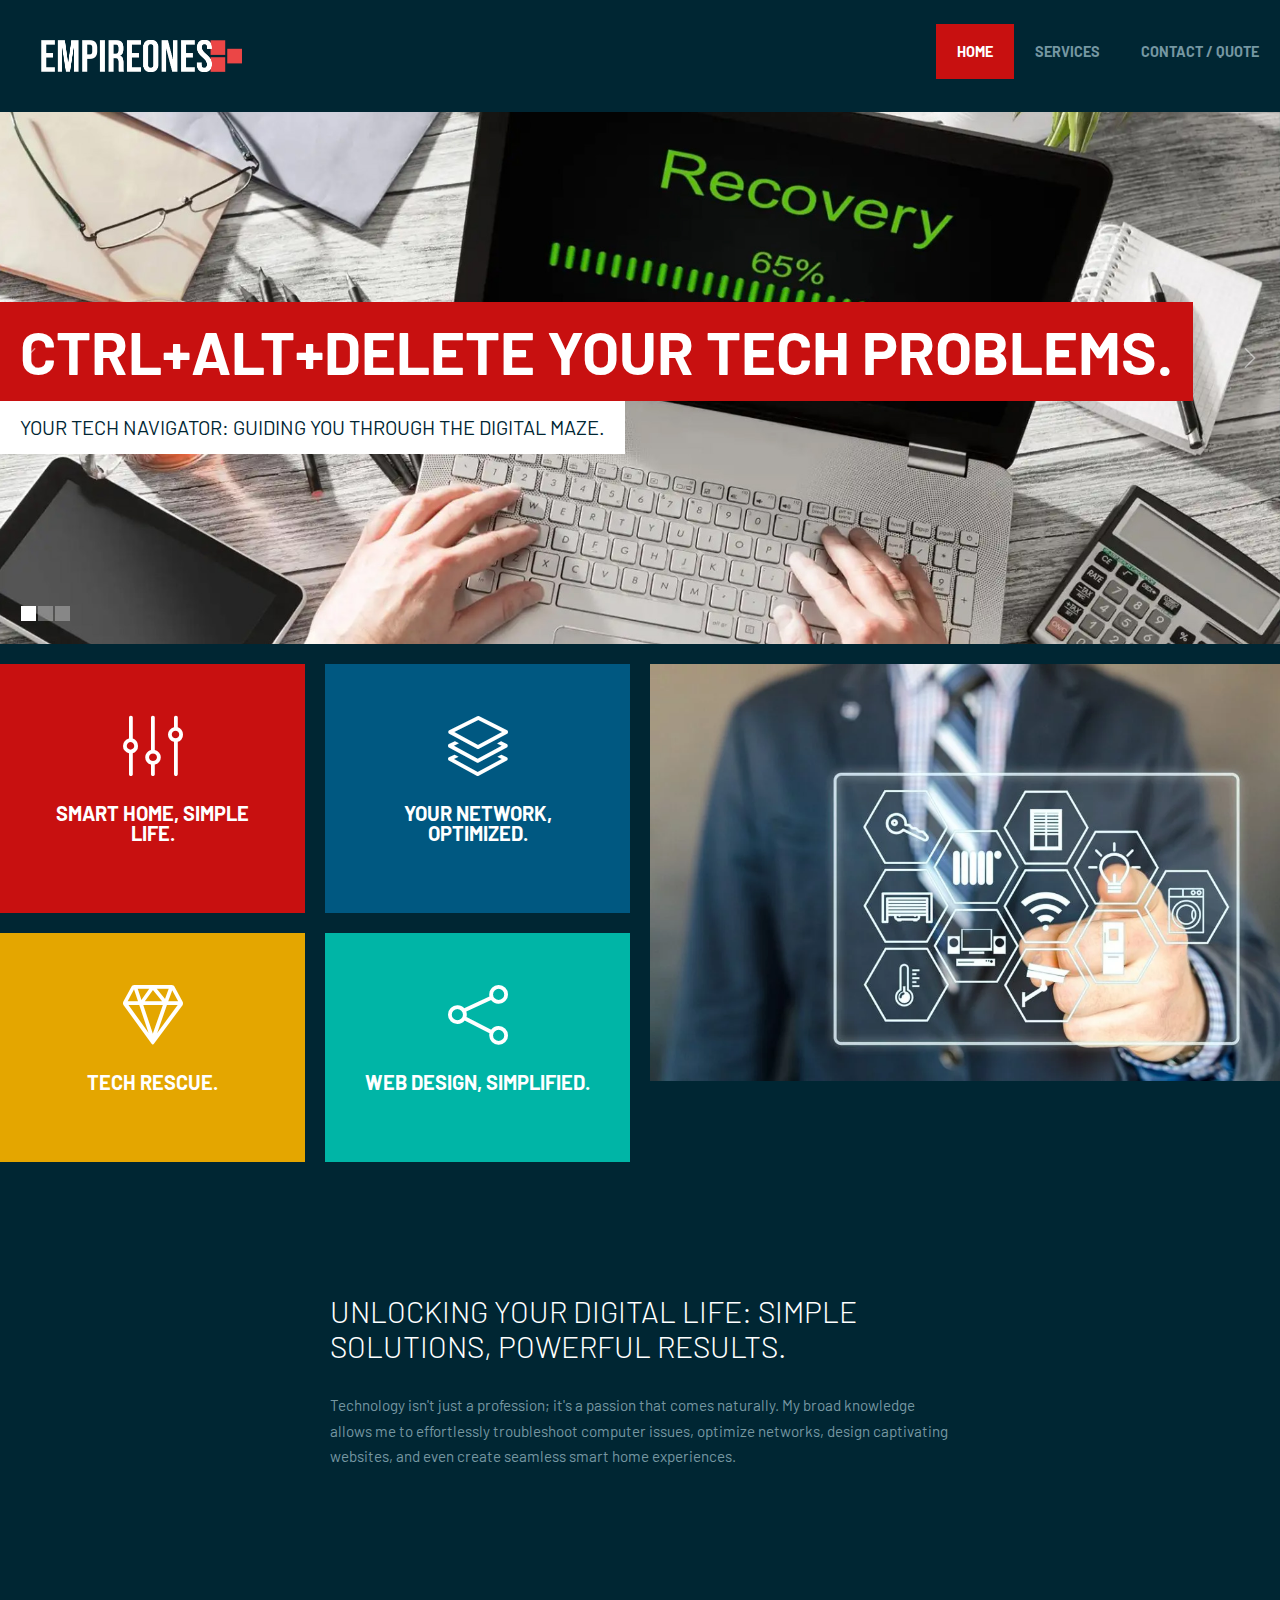
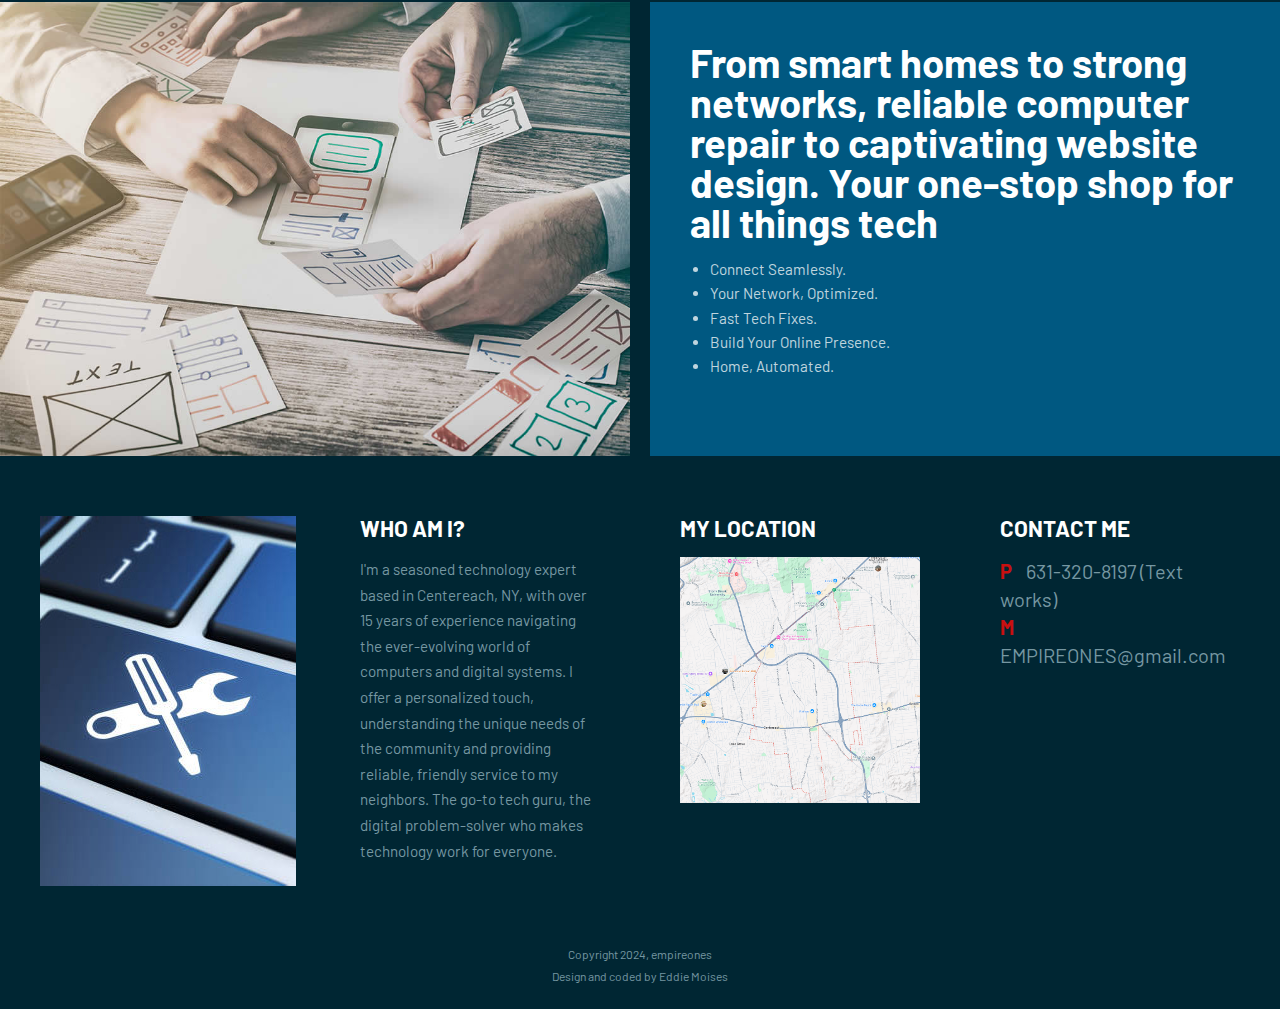
==== index.html @ 7c80d23f "Add files via upload" ====
<!DOCTYPE html>
<html lang="en-US">
   <head>
      <meta charset="UTF-8">
      <meta name="viewport" content="width=device-width, initial-scale=1.0" />
	  <meta http-equiv="Permissions-Policy" content="interest-cohort=()">
      <title>Empireones</title>
	  <link rel="icon" href="img/favicon.png" type="image/x-icon"> 
      <link rel="stylesheet" href="css/components.css">
      <link rel="stylesheet" href="css/icons.css">
      <link rel="stylesheet" href="css/responsee.css">
      <link rel="stylesheet" href="owl-carousel/owl.carousel.css">
      <link rel="stylesheet" href="owl-carousel/owl.theme.css">
      <!-- CUSTOM STYLE -->      
      <link rel="stylesheet" href="css/template-style.css">
      <link href="https://fonts.googleapis.com/css?family=Barlow:100,300,400,700,800&amp;subset=latin-ext" rel="stylesheet">  
      <script type="text/javascript" src="js/jquery-1.8.3.min.js"></script>
      <script type="text/javascript" src="js/jquery-ui.min.js"></script>   
   </head>


   <body class="size-1520 primary-color-red background-dark">
      <!-- HEADER -->
      <header class="grid">
	   <!--   Top Navigation --> 
        <nav class="s-12 grid background-none background-primary-hightlight">
           
           <a href="index.html" class=" m-12 l-3 padding-2x logo">
              <img class="" src="img/logo.png" alt="">
           </a>
           <div class="top-nav s-12 l-9 "> 
              <ul class="top-ul right chevron">
                <li><a href="index.html">Home</a></li>
                <li><a href="services.html">Services</a></li>
                <li><a href="contact.html">Contact / Quote</a></li>
              </ul>
           </div>
        </nav>
	   
	   </header>
      
      <!-- MAIN -->
      <main role="main">
        <!-- TOP SECTION -->
        <section class="grid">
			
          <!-- Main Carousel -->
		  
          <div class="s-12 margin-bottom carousel-fade-transition owl-carousel carousel-main carousel-nav-white carousel-hide-arrows background-dark">
			<div class="item background-image" style="background-image:url(img/carousel-03.jpg)">
              <p class="text-padding text-strong text-white text-s-size-30 text-size-60 text-uppercase background-primary">Ctrl+Alt+Delete Your Tech Problems.</p><br>
              <p class="text-padding text-size-20 text-dark text-uppercase background-white">Your Tech Navigator: Guiding You Through the Digital Maze.</p>
            </div>
          	<div class="item background-image" style="background-image:url(img/carousel-01.jpg)">
              <p class="text-padding text-strong text-white text-s-size-30 text-size-60 text-uppercase background-primary">Your Digital World, Simplified. </p><br>
              <p class="text-padding text-size-20 text-dark text-uppercase background-white">The Tech Alchemist: Transforming Your Digital Life. Here to the rescue.</p>
            </div>
          	<div class="item background-image" style="background-image:url(img/carousel-02.jpg)">
              <p class="text-padding text-strong text-white text-s-size-30 text-size-60 text-uppercase background-primary">Web, Home, Network: All Connected.</p><br>
              <p class="text-padding text-size-20 text-dark text-uppercase background-white">From Websites to Networks to Home automation = No problem.</p>
            </div>
            
          </div>  
        </section>
	   </main>
        
        <!-- SECTION 1 --> 
        <section class="grid margin text-center">
          <a href="/services.html#section1" class="s-12 m-6 l-3 padding-2x vertical-center margin-bottom background-red">
            <i class="icon-sli-equalizer text-size-60 text-white center margin-bottom-15"></i>
            <h3 class="text-strong text-size-20 text-line-height-1 margin-bottom-30 text-uppercase">Smart Home, Simple Life.</h3>
          </a>
          <a href="/services.html#section2" class="s-12 m-6 l-3 padding-2x vertical-center margin-bottom background-blue">
            <i class="icon-sli-layers text-size-60 text-white center margin-bottom-15"></i>
            <h3 class="text-strong text-size-20 text-line-height-1 margin-bottom-30 text-uppercase">Your Network, Optimized.</h3>
          </a>
          
          <!-- Image-->
          <img class="m-12 l-6 l-row-2 margin-bottom" src="img/3.webp" alt="">
          
          <a href="/services.html#section3" class="s-12 m-6 l-3 padding-2x vertical-center margin-bottom background-orange">
            <i class="icon-sli-diamond text-size-60 text-white center margin-bottom-15"></i>
            <h3 class="text-strong text-size-20 text-line-height-1 margin-bottom-30 text-uppercase">Tech Rescue.</h3>
          </a>
          <a href="/services.html#section4" class="s-12 m-6 l-3 padding-2x vertical-center margin-bottom background-aqua">
            <i class="icon-sli-share text-size-60 text-white center margin-bottom-15"></i>
            <h3 class="text-strong text-size-20 text-line-height-1 margin-bottom-30 text-uppercase">Web Design, Simplified.</h3>
          </a>
        </section>
        
        <!-- SECTION 2 -->
        <section class="grid section margin-bottom background-dark">
          <h2 class="s-12 l-6 center text-thin text-size-30 text-white text-uppercase margin-bottom-30">Unlocking Your Digital Life: Simple Solutions, Powerful Results.<br>
          </h2>
          <p class="s-12 l-6 center">Technology isn't just a profession; it's a passion that comes naturally. My broad knowledge allows me to effortlessly troubleshoot computer issues, optimize networks, design captivating websites, and even create seamless smart home experiences.</p>
        </section>
        
        <!-- SECTION 3 --> 
        <section class="grid margin">
          <!-- Image-->
          <img class="s-12 m-6 margin-bottom" src="img/img-05.jpg" alt="">
        
          <div class="s-12 m-6 padding-2x margin-bottom background-blue">
            <h2 class="text-strong text-size-40 text-line-height-1">From smart homes to strong networks, reliable computer repair to captivating website design. Your one-stop shop for all things tech</h2>
            <ul>
              <li>Connect Seamlessly.</li> 
              <li>Your Network, Optimized.</li>
              <li>Fast Tech Fixes.</li>
              <li>Build Your Online Presence.</li>
              <li>Home, Automated.</li>
            </ul>
          </div>
        </section>
       
      <!-- FOOTER -->
      <footer class="grid"></footer>   
	   
      <script type="text/javascript" src="js/responsee.js"></script>
      <script type="text/javascript" src="owl-carousel/owl.carousel.js"></script>
      <script type="text/javascript" src="js/template-scripts.js"></script>

   </body>
</html>
---- css/components.css ----
/*
 * Components CSS - v6 - 2016-07-08
 * https://www.myresponsee.com
 * Copyright 2019, Vision Design - graphic zoo
 * Free to use under the MIT license.
*/
/* Tabs */
.tab-item {
  background: none repeat scroll 0 0 #fff;
  display: none;
  padding: 1.25rem 0;
}
.tab-item.tab-active {
  display: block;
}
.tab-content > .tab-label {
  display: none;
}
.tab-nav > .tab-label {
  float:left;
}
a.tab-label, a.tab-label:link, a.tab-label:visited, a.tab-label:hover {
  background: none repeat scroll 0 0 #262626;
  color: #fff;
  margin-right: 1px;
  padding: 0.625rem 1.25rem;
  transition: background 0.20s linear 0s;
  -o-transition: background 0.20s linear 0s;
  -ms-transition: background 0.20s linear 0s;
  -moz-transition: background 0.20s linear 0s;
  -webkit-transition: background 0.20s linear 0s;
}
a.tab-label:hover,a.tab-label.active-btn {
  background: none repeat scroll 0 0 #999;
}
.tab-label.active-btn {
  cursor: default;
}
.tab-content {
  text-align: left;
}
@media screen and (max-width:768px) {    
  .tab-nav > .tab-label {
    margin: 0.5px 0;
    width: 100%;
  }
}
/* Custom forms */
form.customform input, form.customform select, form.customform textarea, form.customform button {
 font-size:0.9rem;
 font-family:inherit;
 margin-bottom:1.25rem;
} 
form.customform input, form.customform select {height: 2.7rem;}
form.customform input, form.customform textarea, form.customform select { 
 background: none repeat scroll 0 0 #F5F5F5;
 transition: background 0.20s linear 0s;
 -o-transition: background 0.20s linear 0s;
 -ms-transition: background 0.20s linear 0s;
 -moz-transition: background 0.20s linear 0s;
 -webkit-transition: background 0.20s linear 0s;
}
form.customform input:hover, form.customform textarea:hover, form.customform select:hover, form.customform input:focus, form.customform textarea:focus, form.customform select:focus {background: none repeat scroll 0 0 #fff;}
form.customform input, form.customform textarea, form.customform select {
 background: none repeat scroll 0 0 #F5F5F5;
 border: 1px solid #E0E0E0;
 padding: 0.625rem;
 width: 100%;
}
form.customform input[type="file"] {
 border: 1px solid #E0E0E0;
 height: auto;
 max-height: 2.7rem;
 min-height: 2.7rem;
 padding: 0.4rem;
 width: 100%;
}
form.customform input[type="radio"], form.customform input[type="checkbox"] {
 margin-right: 0.625rem;
 width:auto;
 padding:0;
 height:auto;
}
form.customform option {padding: 0.625rem;}
form.customform select[multiple="multiple"] {height: auto;}
form.customform button {
 width: 100%;
 background: none repeat scroll 0 0 #152732;
 border: 0 none;
 color: #fff;
 height: 2.7rem;
 padding: 0.625rem;
 cursor:pointer;
 width: 100%;
 transition: background 0.20s linear 0s;
 -o-transition: background 0.20s linear 0s;
 -ms-transition: background 0.20s linear 0s;
 -moz-transition: background 0.20s linear 0s;
 -webkit-transition: background 0.20s linear 0s;
}
/* Tooltip */
a.tooltip-container,.tooltip-container {
  border-bottom:1px dotted;
  border-bottom-color: color;
  cursor: help;
  font-weight: 600;
}
a .tooltip-content,.tooltip-content {
  background: #152732 none repeat scroll 0 0;
  color: #fff!important;
  border-radius: 3px;
  display: none;
  font-size: 0.8rem;
  font-weight: normal;
  line-height: 1.3rem;
  margin-top: -1.25rem;
  max-width: 300px;
  padding: 0.625rem;
  position: absolute;
  z-index: 10;
}
.tooltip-content::after {
  border-left: 9px solid transparent;
  border-right: 9px solid transparent;
  border-top: 7px solid #152732;
  bottom: -5px;
  clear: both;
  content: "";
  height: 0;
  left: 50%;
  margin-left: -5px;
  position: absolute;
  width: 0;
}
a.tooltip-content.tooltip-bottom,.tooltip-content.tooltip-bottom {
  margin-top: 1.25rem;
}
.tooltip-content.tooltip-bottom::after {
  border-left: 9px solid transparent;
  border-right: 9px solid transparent;
  border-top: 0;
  border-bottom: 7px solid #152732;
  top: -5px;
}
/* Buttons */
.button,a.button,a.button:link,a.button:active,a.button:visited {
  background: #777 none repeat scroll 0 0;
  border: 0;
  color: #fff;
  cursor: pointer;
  display: inline-block;
  font-size: 0.85rem;
  padding: 0.825rem 1rem;
  text-align: center;
  transition: all 0.20s linear 0s;
  -o-transition: all 0.20s linear 0s;
  -ms-transition: all 0.20s linear 0s;
  -moz-transition: all 0.20s linear 0s;
  -webkit-transition: all 0.20s linear 0s;
}
.button.rounded-btn {
  border-radius: 4px;
}
.button.rounded-full-btn {
  border-radius: 100px;
}
.button:hover {box-shadow: 0 0 10px 100px rgba(255,255,255,0.15) inset;}
.button.secondary-btn,a.button.secondary-btn,a.button.secondary-btn:link,a.button.secondary-btn:active,a.button.secondary-btn:visited {
  background: #444 none repeat scroll 0 0;
}
.button.cancel-btn,a.button.cancel-btn,a.button.cancel-btn:link,a.button.cancel-btn:active,a.button.cancel-btn:visited {
  background: #dc003a none repeat scroll 0 0;
}
.button.submit-btn,a.button.submit-btn,a.button.submit-btn:link,a.button.submit-btn:active,a.button.submit-btn:visited {
  background: #b4bf04 none repeat scroll 0 0;
}
.button.reload-btn,a.button.reload-btn,a.button.reload-btn:link,a.button.reload-btn:active,a.button.reload-btn:visited {
  background: #ff9800 none repeat scroll 0 0;
}
.button.disabled-btn {
  cursor: not-allowed!important;
  opacity: 0.2;
}
.button i {
  background: rgba(0, 0, 0, 0.1) none repeat scroll 0 0;
  border-radius: 27px;
  color: #fff!important;
  display: inline-block;
  font-size: 0.8rem;
  height: 27px;
  line-height: 27px;
  margin-right: 5px;
  width: 27px;
  transition: all 0.20s linear 0s;
  -o-transition: all 0.20s linear 0s;
  -ms-transition: all 0.20s linear 0s;
  -moz-transition: all 0.20s linear 0s;
  -webkit-transition: all 0.20s linear 0s;
}
.button:hover > i {
  background: rgba(0, 0, 0, 0.06) none repeat scroll 0 0;
}
.grid .button {
    width: 100%;
}
---- css/icons.css ----
/* Icon font - MFG labs */
@font-face {
  font-family: 'mfg';
    src: url('../font/mfglabsiconset-webfont.eot');
    src: url('../font/mfglabsiconset-webfont.svg#mfg_labs_iconsetregular') format('svg'),
   		   url('../font/mfglabsiconset-webfont.eot?#iefix') format('embedded-opentype'),
         url('../font/mfglabsiconset-webfont.woff') format('woff'),
         url('../font/mfglabsiconset-webfont.ttf') format('truetype');
    font-weight: normal;
    font-style: normal;
}

.icon-cloud,
.icon-at,
.icon-plus,
.icon-minus,
.icon-arrow_up,
.icon-arrow_down,
.icon-arrow_right,
.icon-arrow_left,
.icon-chevron_down,
.icon-chevron_up,
.icon-chevron_right,
.icon-chevron_left,
.icon-reorder,
.icon-list,
.icon-reorder_square,
.icon-reorder_square_line,
.icon-coverflow,
.icon-coverflow_line,
.icon-pause,
.icon-play,
.icon-step_forward,
.icon-step_backward,
.icon-fast_forward,
.icon-fast_backward,
.icon-cloud_upload,
.icon-cloud_download,
.icon-data_science,
.icon-data_science_black,
.icon-globe,
.icon-globe_black,
.icon-math_ico,
.icon-math,
.icon-math_black,
.icon-paperplane_ico,
.icon-paperplane,
.icon-paperplane_black,
.icon-color_balance,
.icon-star,
.icon-star_half,
.icon-star_empty,
.icon-star_half_empty,
.icon-reload,
.icon-heart,
.icon-heart_broken,
.icon-hashtag,
.icon-reply,
.icon-retweet,
.icon-signin,
.icon-signout,
.icon-download,
.icon-upload,
.icon-placepin,
.icon-display_screen,
.icon-tablet,
.icon-smartphone,
.icon-connected_object,
.icon-lock,
.icon-unlock,
.icon-camera,
.icon-isight,
.icon-video_camera,
.icon-random,
.icon-message,
.icon-discussion,
.icon-calendar,
.icon-ringbell,
.icon-movie,
.icon-mail,
.icon-pen,
.icon-settings,
.icon-measure,
.icon-vector,
.icon-vector_pen,
.icon-mute_on,
.icon-mute_off,
.icon-home,
.icon-sheet,
.icon-arrow_big_right,
.icon-arrow_big_left,
.icon-arrow_big_down,
.icon-arrow_big_up,
.icon-dribbble_circle,
.icon-dribbble,
.icon-facebook_circle,
.icon-facebook,
.icon-git_circle_alt,
.icon-git_circle,
.icon-git,
.icon-octopus,
.icon-twitter_circle,
.icon-twitter,
.icon-google_plus_circle,
.icon-google_plus,
.icon-linked_in_circle,
.icon-linked_in,
.icon-instagram,
.icon-instagram_circle,
.icon-mfg_icon,
.icon-xing,
.icon-xing_circle,
.icon-mfg_icon_circle,
.icon-user,
.icon-user_male,
.icon-user_female,
.icon-users,
.icon-file_open,
.icon-file_close,
.icon-file_alt,
.icon-file_close_alt,
.icon-attachment,
.icon-check,
.icon-cross_mark,
.icon-cancel_circle,
.icon-check_circle,
.icon-magnifying,
.icon-inbox,
.icon-clock,
.icon-stopwatch,
.icon-hourglass,
.icon-trophy,
.icon-unlock_alt,
.icon-lock_alt,
.icon-arrow_doubled_right,
.icon-arrow_doubled_left,
.icon-arrow_doubled_down,
.icon-arrow_doubled_up,
.icon-link,
.icon-warning,
.icon-warning_alt,
.icon-magnifying_plus,
.icon-magnifying_minus,
.icon-white_question,
.icon-black_question,
.icon-stop,
.icon-share,
.icon-eye,
.icon-trash_can,
.icon-hard_drive,
.icon-information_black,
.icon-information_white,
.icon-printer,
.icon-letter,
.icon-soundcloud,
.icon-soundcloud_circle,
.icon-anchor,
.icon-female_sign,
.icon-male_sign,
.icon-joystick,
.icon-high_voltage,
.icon-fire,
.icon-newspaper,
.icon-chart,
.icon-spread,
.icon-spinner_1,
.icon-spinner_2,
.icon-chart_alt,
.icon-label,
.icon-brush,
.icon-refresh,
.icon-node,
.icon-node_2,
.icon-node_3,
.icon-link_2_nodes,
.icon-link_3_nodes,
.icon-link_loop_nodes,
.icon-node_size,
.icon-node_color,
.icon-layout_directed,
.icon-layout_radial,
.icon-layout_hierarchical,
.icon-node_link_direction,
.icon-node_link_short_path,
.icon-node_cluster,
.icon-display_graph,
.icon-node_link_weight,
.icon-more_node_links,
.icon-node_shape,
.icon-node_icon,
.icon-node_text,
.icon-node_link_text,
.icon-node_link_color,
.icon-node_link_shape,
.icon-credit_card,
.icon-disconnect,
.icon-graph,
.icon-new_user {
  font-family: 'mfg';
  font-style: normal;
  font-variant: normal;
  font-weight: normal;
  color:#e3e3e3;
  speak: none; 
  text-transform: none;
  /* Better Font Rendering =========== */
  -webkit-font-smoothing: antialiased;
  -moz-osx-font-smoothing: grayscale;
}
.icon2x {font-size: 2rem;}
.icon3x {font-size: 3rem;}

.icon-cloud:before { content: "\2601"; }
.icon-at:before { content: "\0040"; }
.icon-plus:before { content: "\002B"; }
.icon-minus:before { content: "\2212"; }
.icon-arrow_up:before { content: "\2191"; }
.icon-arrow_down:before { content: "\2193"; }
.icon-arrow_right:before { content: "\2192"; }
.icon-arrow_left:before { content: "\2190"; }
.icon-chevron_down:before { content: "\f004"; }
.icon-chevron_up:before { content: "\f005"; }
.icon-chevron_right:before { content: "\f006"; }
.icon-chevron_left:before { content: "\f007"; }
.icon-reorder:before { content: "\f008"; }
.icon-list:before { content: "\f009"; }
.icon-reorder_square:before { content: "\f00a"; }
.icon-reorder_square_line:before { content: "\f00b"; }
.icon-coverflow:before { content: "\f00c"; }
.icon-coverflow_line:before { content: "\f00d"; }
.icon-pause:before { content: "\f00e"; }
.icon-play:before { content: "\f00f"; }
.icon-step_forward:before { content: "\f010"; }
.icon-step_backward:before { content: "\f011"; }
.icon-fast_forward:before { content: "\f012"; }
.icon-fast_backward:before { content: "\f013"; }
.icon-cloud_upload:before { content: "\f014"; }
.icon-cloud_download:before { content: "\f015"; }
.icon-data_science:before { content: "\f016"; }
.icon-data_science_black:before { content: "\f017"; }
.icon-globe:before { content: "\f018"; }
.icon-globe_black:before { content: "\f019"; }
.icon-math_ico:before { content: "\f01a"; }
.icon-math:before { content: "\f01b"; }
.icon-math_black:before { content: "\f01c"; }
.icon-paperplane_ico:before { content: "\f01d"; }
.icon-paperplane:before { content: "\f01e"; }
.icon-paperplane_black:before { content: "\f01f"; }
.icon-color_balance:before { content: "\f020"; }
.icon-star:before { content: "\2605"; }
.icon-star_half:before { content: "\f022"; }
.icon-star_empty:before { content: "\2606"; }
.icon-star_half_empty:before { content: "\f024"; }
.icon-reload:before { content: "\f025"; }
.icon-heart:before { content: "\2665"; }
.icon-heart_broken:before { content: "\f028"; }
.icon-hashtag:before { content: "\f029"; }
.icon-reply:before { content: "\f02a"; }
.icon-retweet:before { content: "\f02b"; }
.icon-signin:before { content: "\f02c"; }
.icon-signout:before { content: "\f02d"; }
.icon-download:before { content: "\f02e"; }
.icon-upload:before { content: "\f02f"; }
.icon-placepin:before { content: "\f031"; }
.icon-display_screen:before { content: "\f032"; }
.icon-tablet:before { content: "\f033"; }
.icon-smartphone:before { content: "\f034"; }
.icon-connected_object:before { content: "\f035"; }
.icon-lock:before { content: "\F512"; }
.icon-unlock:before { content: "\F513"; }
.icon-camera:before { content: "\F4F7"; }
.icon-isight:before { content: "\f039"; }
.icon-video_camera:before { content: "\f03a"; }
.icon-random:before { content: "\f03b"; }
.icon-message:before { content: "\F4AC"; }
.icon-discussion:before { content: "\f03d"; }
.icon-calendar:before { content: "\F4C5"; }
.icon-ringbell:before { content: "\f03f"; }
.icon-movie:before { content: "\f040"; }
.icon-mail:before { content: "\2709"; }
.icon-pen:before { content: "\270F"; }
.icon-settings:before { content: "\9881"; }
.icon-measure:before { content: "\f044"; }
.icon-vector:before { content: "\f045"; }
.icon-vector_pen:before { content: "\2712"; }
.icon-mute_on:before { content: "\f047"; }
.icon-mute_off:before { content: "\f048"; }
.icon-home:before { content: "\2302"; }
.icon-sheet:before { content: "\f04a"; }
.icon-arrow_big_right:before { content: "\21C9"; }
.icon-arrow_big_left:before { content: "\21C7"; }
.icon-arrow_big_down:before { content: "\21CA"; }
.icon-arrow_big_up:before { content: "\21C8"; }
.icon-dribbble_circle:before { content: "\f04f"; }
.icon-dribbble:before { content: "\f050"; }
.icon-facebook_circle:before { content: "\f051"; }
.icon-facebook:before { content: "\f052"; }
.icon-git_circle_alt:before { content: "\f053"; }
.icon-git_circle:before { content: "\f054"; }
.icon-git:before { content: "\f055"; }
.icon-octopus:before { content: "\f056"; }
.icon-twitter_circle:before { content: "\f057"; }
.icon-twitter:before { content: "\f058"; }
.icon-google_plus_circle:before { content: "\f059"; }
.icon-google_plus:before { content: "\f05a"; }
.icon-linked_in_circle:before { content: "\f05b"; }
.icon-linked_in:before { content: "\f05c"; }
.icon-instagram:before { content: "\f05d"; }
.icon-instagram_circle:before { content: "\f05e"; }
.icon-mfg_icon:before { content: "\f05f"; }
.icon-xing:before { content: "\F532"; }
.icon-xing_circle:before { content: "\F533"; }
.icon-mfg_icon_circle:before { content: "\f060"; }
.icon-user:before { content: "\f061"; }
.icon-user_male:before { content: "\f062"; }
.icon-user_female:before { content: "\f063"; }
.icon-users:before { content: "\f064"; }
.icon-file_open:before { content: "\F4C2"; }
.icon-file_close:before { content: "\f067"; }
.icon-file_alt:before { content: "\f068"; }
.icon-file_close_alt:before { content: "\f069"; }
.icon-attachment:before { content: "\f06a"; }
.icon-check:before { content: "\2713"; }
.icon-cross_mark:before { content: "\274C"; }
.icon-cancel_circle:before { content: "\F06E"; }
.icon-check_circle:before { content: "\f06d"; }
.icon-magnifying:before { content: "\F50D"; }
.icon-inbox:before { content: "\f070"; }
.icon-clock:before { content: "\23F2"; }
.icon-stopwatch:before { content: "\23F1"; }
.icon-hourglass:before { content: "\231B"; }
.icon-trophy:before { content: "\f074"; }
.icon-unlock_alt:before { content: "\F075"; }
.icon-lock_alt:before { content: "\F510"; }
.icon-arrow_doubled_right:before { content: "\21D2"; }
.icon-arrow_doubled_left:before { content: "\21D0"; }
.icon-arrow_doubled_down:before { content: "\21D3"; }
.icon-arrow_doubled_up:before { content: "\21D1"; }
.icon-link:before { content: "\f07B"; }
.icon-warning:before { content: "\2757"; }
.icon-warning_alt:before { content: "\2755"; }
.icon-magnifying_plus:before { content: "\f07E"; }
.icon-magnifying_minus:before { content: "\f07F"; }
.icon-white_question:before { content: "\2754"; }
.icon-black_question:before { content: "\2753"; }
.icon-stop:before { content: "\f080"; }
.icon-share:before { content: "\f081"; }
.icon-eye:before { content: "\f082"; }
.icon-trash_can:before { content: "\f083"; }
.icon-hard_drive:before { content: "\f084"; }
.icon-information_black:before { content: "\f085"; }
.icon-information_white:before { content: "\f086"; }
.icon-printer:before { content: "\f087"; }
.icon-letter:before { content: "\f088"; }
.icon-soundcloud:before { content: "\f089"; }
.icon-soundcloud_circle:before { content: "\f08A"; }
.icon-anchor:before { content: "\2693"; }
.icon-female_sign:before { content: "\2640"; }
.icon-male_sign:before { content: "\2642"; }
.icon-joystick:before { content: "\F514"; }
.icon-high_voltage:before { content: "\26A1"; }
.icon-fire:before { content: "\F525"; }
.icon-newspaper:before { content: "\F4F0"; }
.icon-chart:before { content: "\F526"; }
.icon-spread:before { content: "\F527"; }
.icon-spinner_1:before { content: "\F528"; }
.icon-spinner_2:before { content: "\F529"; }
.icon-chart_alt:before { content: "\F530"; }
.icon-label:before { content: "\F531"; }
.icon-brush:before { content: "\E000"; }
.icon-refresh:before { content: "\E001"; }
.icon-node:before { content: "\E002"; }
.icon-node_2:before { content: "\E003"; }
.icon-node_3:before { content: "\E004"; }
.icon-link_2_nodes:before { content: "\E005"; }
.icon-link_3_nodes:before { content: "\E006"; }
.icon-link_loop_nodes:before { content: "\E007"; }
.icon-node_size:before { content: "\E008"; }
.icon-node_color:before { content: "\E009"; }
.icon-layout_directed:before { content: "\E010"; }
.icon-layout_radial:before { content: "\E011"; }
.icon-layout_hierarchical:before { content: "\E012"; }
.icon-node_link_direction:before { content: "\E013"; }
.icon-node_link_short_path:before { content: "\E014"; }
.icon-node_cluster:before { content: "\E015"; }
.icon-display_graph:before { content: "\E016"; }
.icon-node_link_weight:before { content: "\E017"; }
.icon-more_node_links:before { content: "\E018"; }
.icon-node_shape:before { content: "\E00A"; }
.icon-node_icon:before { content: "\E00B"; }
.icon-node_text:before { content: "\E00C"; }
.icon-node_link_text:before { content: "\E00D"; }
.icon-node_link_color:before { content: "\E00E"; }
.icon-node_link_shape:before { content: "\E00F"; }
.icon-credit_card:before { content: "\F4B3"; }
.icon-disconnect:before { content: "\F534"; }
.icon-graph:before { content: "\F535"; }
.icon-new_user:before { content: "\F536"; }


/* Icon font - Simple Line Icons */
@font-face {
  font-family: 'sli';
  src: url('../font/Simple-Line-Icons.eot?v=2.2.2');
  src: url('../font/Simple-Line-Icons.eot?v=2.2.2#iefix') format('embedded-opentype'), url('../font/Simple-Line-Icons.ttf?v=2.2.2') format('truetype'), url('../font/Simple-Line-Icons.woff2?v=2.2.2') format('woff2'), url('../font/Simple-Line-Icons.woff?v=2.2.2') format('woff'), url('../font/Simple-Line-Icons.svg?v=2.2.2#simple-line-icons') format('svg');
  font-weight: normal;
  font-style: normal;
}

.icon-sli-user,
.icon-sli-people,
.icon-sli-user-female,
.icon-sli-user-follow,
.icon-sli-user-following,
.icon-sli-user-unfollow,
.icon-sli-login,
.icon-sli-logout,
.icon-sli-emotsmile,
.icon-sli-phone,
.icon-sli-call-end,
.icon-sli-call-in,
.icon-sli-call-out,
.icon-sli-map,
.icon-sli-location-pin,
.icon-sli-direction,
.icon-sli-directions,
.icon-sli-compass,
.icon-sli-layers,
.icon-sli-menu,
.icon-sli-list,
.icon-sli-options-vertical,
.icon-sli-options,
.icon-sli-arrow-down,
.icon-sli-arrow-left,
.icon-sli-arrow-right,
.icon-sli-arrow-up,
.icon-sli-arrow-up-circle,
.icon-sli-arrow-left-circle,
.icon-sli-arrow-right-circle,
.icon-sli-arrow-down-circle,
.icon-sli-check,
.icon-sli-clock,
.icon-sli-plus,
.icon-sli-minus,
.icon-sli-close,
.icon-sli-organization,
.icon-sli-trophy,
.icon-sli-screen-smartphone,
.icon-sli-screen-desktop,
.icon-sli-plane,
.icon-sli-notebook,
.icon-sli-mustache,
.icon-sli-mouse,
.icon-sli-magnet,
.icon-sli-energy,
.icon-sli-disc,
.icon-sli-cursor,
.icon-sli-cursor-move,
.icon-sli-crop,
.icon-sli-chemistry,
.icon-sli-speedometer,
.icon-sli-shield,
.icon-sli-screen-tablet,
.icon-sli-magic-wand,
.icon-sli-hourglass,
.icon-sli-graduation,
.icon-sli-ghost,
.icon-sli-game-controller,
.icon-sli-fire,
.icon-sli-eyeglass,
.icon-sli-envelope-open,
.icon-sli-envelope-letter,
.icon-sli-bell,
.icon-sli-badge,
.icon-sli-anchor,
.icon-sli-wallet,
.icon-sli-vector,
.icon-sli-speech,
.icon-sli-puzzle,
.icon-sli-printer,
.icon-sli-present,
.icon-sli-playlist,
.icon-sli-pin,
.icon-sli-picture,
.icon-sli-handbag,
.icon-sli-globe-alt,
.icon-sli-globe,
.icon-sli-folder-alt,
.icon-sli-folder,
.icon-sli-film,
.icon-sli-feed,
.icon-sli-drop,
.icon-sli-drawer,
.icon-sli-docs,
.icon-sli-doc,
.icon-sli-diamond,
.icon-sli-cup,
.icon-sli-calculator,
.icon-sli-bubbles,
.icon-sli-briefcase,
.icon-sli-book-open,
.icon-sli-basket-loaded,
.icon-sli-basket,
.icon-sli-bag,
.icon-sli-action-undo,
.icon-sli-action-redo,
.icon-sli-wrench,
.icon-sli-umbrella,
.icon-sli-trash,
.icon-sli-tag,
.icon-sli-support,
.icon-sli-frame,
.icon-sli-size-fullscreen,
.icon-sli-size-actual,
.icon-sli-shuffle,
.icon-sli-share-alt,
.icon-sli-share,
.icon-sli-rocket,
.icon-sli-question,
.icon-sli-pie-chart,
.icon-sli-pencil,
.icon-sli-note,
.icon-sli-loop,
.icon-sli-home,
.icon-sli-grid,
.icon-sli-graph,
.icon-sli-microphone,
.icon-sli-music-tone-alt,
.icon-sli-music-tone,
.icon-sli-earphones-alt,
.icon-sli-earphones,
.icon-sli-equalizer,
.icon-sli-like,
.icon-sli-dislike,
.icon-sli-control-start,
.icon-sli-control-rewind,
.icon-sli-control-play,
.icon-sli-control-pause,
.icon-sli-control-forward,
.icon-sli-control-end,
.icon-sli-volume-1,
.icon-sli-volume-2,
.icon-sli-volume-off,
.icon-sli-calendar,
.icon-sli-bulb,
.icon-sli-chart,
.icon-sli-ban,
.icon-sli-bubble,
.icon-sli-camrecorder,
.icon-sli-camera,
.icon-sli-cloud-download,
.icon-sli-cloud-upload,
.icon-sli-envelope,
.icon-sli-eye,
.icon-sli-flag,
.icon-sli-heart,
.icon-sli-info,
.icon-sli-key,
.icon-sli-link,
.icon-sli-lock,
.icon-sli-lock-open,
.icon-sli-magnifier,
.icon-sli-magnifier-add,
.icon-sli-magnifier-remove,
.icon-sli-paper-clip,
.icon-sli-paper-plane,
.icon-sli-power,
.icon-sli-refresh,
.icon-sli-reload,
.icon-sli-settings,
.icon-sli-star,
.icon-sli-symbol-female,
.icon-sli-symbol-male,
.icon-sli-target,
.icon-sli-credit-card,
.icon-sli-paypal,
.icon-sli-social-tumblr,
.icon-sli-social-twitter,
.icon-sli-social-facebook,
.icon-sli-social-instagram,
.icon-sli-social-linkedin,
.icon-sli-social-pinterest,
.icon-sli-social-github,
.icon-sli-social-google,
.icon-sli-social-reddit,
.icon-sli-social-skype,
.icon-sli-social-dribbble,
.icon-sli-social-behance,
.icon-sli-social-foursqare,
.icon-sli-social-soundcloud,
.icon-sli-social-spotify,
.icon-sli-social-stumbleupon,
.icon-sli-social-youtube,
.icon-sli-social-dropbox {
  font-family: 'sli';
  font-style: normal;  
  font-variant: normal;
  font-weight: normal;
  color:#e3e3e3;
  speak: none;
  text-transform: none;
  /* Better Font Rendering =========== */
  -webkit-font-smoothing: antialiased;
  -moz-osx-font-smoothing: grayscale;
}
.icon-sli-user:before { content: "\e005"; }
.icon-sli-people:before { content: "\e001"; }
.icon-sli-user-female:before { content: "\e000"; }
.icon-sli-user-follow:before { content: "\e002"; }
.icon-sli-user-following:before { content: "\e003"; }
.icon-sli-user-unfollow:before { content: "\e004"; }
.icon-sli-login:before { content: "\e066"; }
.icon-sli-logout:before { content: "\e065"; }
.icon-sli-emotsmile:before { content: "\e021"; }
.icon-sli-phone:before { content: "\e600"; }
.icon-sli-call-end:before { content: "\e048"; }
.icon-sli-call-in:before { content: "\e047"; }
.icon-sli-call-out:before { content: "\e046"; }
.icon-sli-map:before { content: "\e033"; }
.icon-sli-location-pin:before { content: "\e096"; }
.icon-sli-direction:before { content: "\e042"; }
.icon-sli-directions:before { content: "\e041"; }
.icon-sli-compass:before { content: "\e045"; }
.icon-sli-layers:before { content: "\e034"; }
.icon-sli-menu:before { content: "\e601"; }
.icon-sli-list:before { content: "\e067"; }
.icon-sli-options-vertical:before { content: "\e602"; }
.icon-sli-options:before { content: "\e603"; }
.icon-sli-arrow-down:before { content: "\e604"; }
.icon-sli-arrow-left:before { content: "\e605"; }
.icon-sli-arrow-right:before { content: "\e606"; }
.icon-sli-arrow-up:before { content: "\e607"; }
.icon-sli-arrow-up-circle:before { content: "\e078"; }
.icon-sli-arrow-left-circle:before { content: "\e07a"; }
.icon-sli-arrow-right-circle:before { content: "\e079"; }
.icon-sli-arrow-down-circle:before { content: "\e07b"; }
.icon-sli-check:before { content: "\e080"; }
.icon-sli-clock:before { content: "\e081"; }
.icon-sli-plus:before { content: "\e095"; }
.icon-sli-minus:before { content: "\e615"; }
.icon-sli-close:before { content: "\e082"; }
.icon-sli-organization:before { content: "\e616"; }

.icon-sli-trophy:before { content: "\e006"; }
.icon-sli-screen-smartphone:before { content: "\e010"; }
.icon-sli-screen-desktop:before { content: "\e011"; }
.icon-sli-plane:before { content: "\e012"; }
.icon-sli-notebook:before { content: "\e013"; }
.icon-sli-mustache:before { content: "\e014"; }
.icon-sli-mouse:before { content: "\e015"; }
.icon-sli-magnet:before { content: "\e016"; }
.icon-sli-energy:before { content: "\e020"; }
.icon-sli-disc:before { content: "\e022"; }
.icon-sli-cursor:before { content: "\e06e"; }
.icon-sli-cursor-move:before { content: "\e023"; }
.icon-sli-crop:before { content: "\e024"; }
.icon-sli-chemistry:before { content: "\e026"; }
.icon-sli-speedometer:before { content: "\e007"; }
.icon-sli-shield:before { content: "\e00e"; }
.icon-sli-screen-tablet:before { content: "\e00f"; }
.icon-sli-magic-wand:before { content: "\e017"; }
.icon-sli-hourglass:before { content: "\e018"; }
.icon-sli-graduation:before { content: "\e019"; }
.icon-sli-ghost:before { content: "\e01a"; }
.icon-sli-game-controller:before { content: "\e01b"; }
.icon-sli-fire:before { content: "\e01c"; }
.icon-sli-eyeglass:before { content: "\e01d"; }
.icon-sli-envelope-open:before { content: "\e01e"; }
.icon-sli-envelope-letter:before { content: "\e01f"; }
.icon-sli-bell:before { content: "\e027"; }
.icon-sli-badge:before { content: "\e028"; }
.icon-sli-anchor:before { content: "\e029"; }
.icon-sli-wallet:before { content: "\e02a"; }
.icon-sli-vector:before { content: "\e02b"; }
.icon-sli-speech:before { content: "\e02c"; }
.icon-sli-puzzle:before { content: "\e02d"; }
.icon-sli-printer:before { content: "\e02e"; }
.icon-sli-present:before { content: "\e02f"; }
.icon-sli-playlist:before { content: "\e030"; }
.icon-sli-pin:before { content: "\e031"; }
.icon-sli-picture:before { content: "\e032"; }
.icon-sli-handbag:before { content: "\e035"; }
.icon-sli-globe-alt:before { content: "\e036"; }
.icon-sli-globe:before { content: "\e037"; }
.icon-sli-folder-alt:before { content: "\e039"; }
.icon-sli-folder:before { content: "\e089"; }
.icon-sli-film:before { content: "\e03a"; }
.icon-sli-feed:before { content: "\e03b"; }
.icon-sli-drop:before { content: "\e03e"; }
.icon-sli-drawer:before { content: "\e03f"; }
.icon-sli-docs:before { content: "\e040"; }
.icon-sli-doc:before { content: "\e085"; }
.icon-sli-diamond:before { content: "\e043"; }
.icon-sli-cup:before { content: "\e044"; }
.icon-sli-calculator:before { content: "\e049"; }
.icon-sli-bubbles:before { content: "\e04a"; }
.icon-sli-briefcase:before { content: "\e04b"; }
.icon-sli-book-open:before { content: "\e04c"; }
.icon-sli-basket-loaded:before { content: "\e04d"; }
.icon-sli-basket:before { content: "\e04e"; }
.icon-sli-bag:before { content: "\e04f"; }
.icon-sli-action-undo:before { content: "\e050"; }
.icon-sli-action-redo:before { content: "\e051"; }
.icon-sli-wrench:before { content: "\e052"; }
.icon-sli-umbrella:before { content: "\e053"; }
.icon-sli-trash:before { content: "\e054"; }
.icon-sli-tag:before { content: "\e055"; }
.icon-sli-support:before { content: "\e056"; }
.icon-sli-frame:before { content: "\e038"; }
.icon-sli-size-fullscreen:before { content: "\e057"; }
.icon-sli-size-actual:before { content: "\e058"; }
.icon-sli-shuffle:before { content: "\e059"; }
.icon-sli-share-alt:before { content: "\e05a"; }
.icon-sli-share:before { content: "\e05b"; }
.icon-sli-rocket:before { content: "\e05c"; }
.icon-sli-question:before { content: "\e05d"; }
.icon-sli-pie-chart:before { content: "\e05e"; }
.icon-sli-pencil:before { content: "\e05f"; }
.icon-sli-note:before { content: "\e060"; }
.icon-sli-loop:before { content: "\e064"; }
.icon-sli-home:before { content: "\e069"; }
.icon-sli-grid:before { content: "\e06a"; }
.icon-sli-graph:before { content: "\e06b"; }
.icon-sli-microphone:before { content: "\e063"; }
.icon-sli-music-tone-alt:before { content: "\e061"; }
.icon-sli-music-tone:before { content: "\e062"; }
.icon-sli-earphones-alt:before { content: "\e03c"; }
.icon-sli-earphones:before { content: "\e03d"; }
.icon-sli-equalizer:before { content: "\e06c"; }
.icon-sli-like:before { content: "\e068"; }
.icon-sli-dislike:before { content: "\e06d"; }
.icon-sli-control-start:before { content: "\e06f"; }
.icon-sli-control-rewind:before { content: "\e070"; }
.icon-sli-control-play:before { content: "\e071"; }
.icon-sli-control-pause:before { content: "\e072"; }
.icon-sli-control-forward:before { content: "\e073"; }
.icon-sli-control-end:before { content: "\e074"; }
.icon-sli-volume-1:before { content: "\e09f"; }
.icon-sli-volume-2:before { content: "\e0a0"; }
.icon-sli-volume-off:before { content: "\e0a1"; }
.icon-sli-calendar:before { content: "\e075"; }
.icon-sli-bulb:before { content: "\e076"; }
.icon-sli-chart:before { content: "\e077"; }
.icon-sli-ban:before { content: "\e07c"; }
.icon-sli-bubble:before { content: "\e07d"; }
.icon-sli-camrecorder:before { content: "\e07e"; }
.icon-sli-camera:before { content: "\e07f"; }
.icon-sli-cloud-download:before { content: "\e083"; }
.icon-sli-cloud-upload:before { content: "\e084"; }
.icon-sli-envelope:before { content: "\e086"; }
.icon-sli-eye:before { content: "\e087"; }
.icon-sli-flag:before { content: "\e088"; }
.icon-sli-heart:before { content: "\e08a"; }
.icon-sli-info:before { content: "\e08b"; }
.icon-sli-key:before { content: "\e08c"; }
.icon-sli-link:before { content: "\e08d"; }
.icon-sli-lock:before { content: "\e08e"; }
.icon-sli-lock-open:before { content: "\e08f"; }
.icon-sli-magnifier:before { content: "\e090"; }
.icon-sli-magnifier-add:before { content: "\e091"; }
.icon-sli-magnifier-remove:before { content: "\e092"; }
.icon-sli-paper-clip:before { content: "\e093"; }
.icon-sli-paper-plane:before { content: "\e094"; }
.icon-sli-power:before { content: "\e097"; }
.icon-sli-refresh:before { content: "\e098"; }
.icon-sli-reload:before { content: "\e099"; }
.icon-sli-settings:before { content: "\e09a"; }
.icon-sli-star:before { content: "\e09b"; }
.icon-sli-symbol-female:before { content: "\e09c"; }
.icon-sli-symbol-male:before { content: "\e09d"; }
.icon-sli-target:before { content: "\e09e"; }
.icon-sli-credit-card:before { content: "\e025"; }
.icon-sli-paypal:before { content: "\e608"; }
.icon-sli-social-tumblr:before { content: "\e00a"; }
.icon-sli-social-twitter:before { content: "\e009"; }
.icon-sli-social-facebook:before { content: "\e00b"; }
.icon-sli-social-instagram:before { content: "\e609"; }
.icon-sli-social-linkedin:before { content: "\e60a"; }
.icon-sli-social-pinterest:before { content: "\e60b"; }
.icon-sli-social-github:before { content: "\e60c"; }
.icon-sli-social-google:before { content: "\e60d"; }
.icon-sli-social-reddit:before { content: "\e60e"; }
.icon-sli-social-skype:before { content: "\e60f"; }
.icon-sli-social-dribbble:before { content: "\e00d"; }
.icon-sli-social-behance:before { content: "\e610"; }
.icon-sli-social-foursqare:before { content: "\e611"; }
.icon-sli-social-soundcloud:before { content: "\e612"; }
.icon-sli-social-spotify:before { content: "\e613"; }
.icon-sli-social-stumbleupon:before { content: "\e614"; }
.icon-sli-social-youtube:before { content: "\e008"; }
.icon-sli-social-dropbox:before { content: "\e00c"; }
---- css/responsee.css ----
/*
 * Responsee CSS - v6 - 2019-06-22
 * https://www.myresponsee.com
 * Copyright 2019, Vision Design - graphic zoo
 * Free to use under the MIT license.
*/
* {  
  -webkit-box-sizing:border-box;
  -moz-box-sizing:border-box;
  box-sizing:border-box;
  margin:0;	
}
body {
  background:none repeat scroll 0 0 #eeeeee;
  font-size:16px;
  font-family:"Open Sans",Arial,sans-serif;
  color:#444;
}
h1,h2,h3,h4,h5,h6 {
  color:#152732;
  font-weight: normal;
  line-height: 1.3;
  margin:0.5rem 0;  
}
h1 {font-size:2.7rem;}
h2 {font-size:2.2rem;}  
h3 {font-size:1.8rem;}  
h4 {font-size:1.4rem;}  
h5 {font-size:1.1rem;}  
h6 {font-size:0.9rem;}    
a, a:link, a:visited, a:hover, a:active {
  text-decoration:none;
  color:#9BB800;
  transition:color 0.20s linear 0s;
  -o-transition:color 0.20s linear 0s;
  -ms-transition:color 0.20s linear 0s;
  -moz-transition:color 0.20s linear 0s;
  -webkit-transition:color 0.20s linear 0s;
}  
a:hover {color:#B6C900;}
p,li,dl,blockquote,table,kbd {
  font-size: 0.85rem;
  line-height: 1.6;
}
b,strong {font-weight:700;}
.text-center {text-align:center!important;}
.text-right {text-align:right!important;}
img {
  border:0;
  display:block;
  height:auto;
  max-width:100%;
  width:auto;
}
.owl-item img, .full-img {
  max-width:none;
  width:100%;
}
.owl-nav div {font-family:"mfg";}
.grid .owl-carousel {
  width:100% !important;
}  
table {
  background:none repeat scroll 0 0 #fff;
  border:1px solid #f0f0f0;
  border-collapse:collapse;
  border-spacing:0;
  text-align:left;
  width:100%;
}
table tr td, table tr th {padding:0.625rem;}
table tfoot, table thead,table tr:nth-of-type(2n) {background:none repeat scroll 0 0 #f0f0f0;}
th,table tr:nth-of-type(2n) td {border-right:1px solid #fff;}
td {border-right:1px solid #f0f0f0;}
.size-960 .line,.size-1140 .line,.size-1280 .line,.size-1520 .line {
  margin:0 auto;
  padding:0 0.625rem;
}
.grid {
  display:grid;
  grid-template-columns:repeat(12, 1fr);
  width:100%;
  margin:0 auto;
} 
hr {
  border: 0;
  border-top: 1px solid #e5e5e5;
  clear:both;  
  height:0; 
  margin:2.5rem auto;
}
li {padding:0;}
ul,ol {padding-left:1.25rem;}
blockquote {
  border:2px solid #f0f0f0;
  padding:1.25rem;
}
cite {
  color:#999;
  display:block;
  font-size:0.8rem;
}
cite:before {content:"— ";}
dl dt {font-weight:700;}
dl dd {margin-bottom:0.625rem;}
dl dd:last-child {margin-bottom:0;}
abbr {cursor:help;}
abbr[title] {border-bottom:1px dotted;}
kbd {
  background: #152732 none repeat scroll 0 0;
  color: #fff;
  padding: 0.125rem 0.3125rem;
}
code, kbd, pre, samp {font-family: Menlo,Monaco,Consolas,"Courier New",monospace;}
mark {
  background: #F3F8A9 none repeat scroll 0 0;
  padding: 0.125rem 0.3125rem;
}
.size-960 .line,.size-960 .grid {max-width:59.75rem;}
.size-1140 .line,.size-1140 .grid {max-width:71rem;}
.size-1280 .line,.size-1280 .grid {max-width:80rem;}
.size-1520 .line,.size-1520 .grid {max-width:95rem;}
.grid.full {
  max-width:100%!important;
  padding: 0;
}
.vertical-center {display: inline-grid!important;}
.vertical-center * {
    align-items: center;
    display: flex!important;
}
.text-center .vertical-center * {justify-content: center;}

.size-960.align-content-left .line,.size-1140.align-content-left .line,.size-1280.align-content-left .line,.size-1520.align-content-left .line {margin-left:0;}
form {line-height:1.4;}
nav {
  display:block;
  width:100%;
  background:#152732;
}
.line::after, nav::after, .center::after, .box::after, .margin::after, .margin2x::after, .grid.full::after {
  clear:both;
  content: ".";
  display:block;
  height:0;
  line-height:0;
  overflow:hidden;
  visibility:hidden;
}
.grid.margin::after, .grid.margin2x::after {
  content: "";
  display:none;
}
.nav-text:after,.nav-text:before,.nav-text span {
  background-color:#fff;
  border-radius:3px;
  content:'';
  display:block;
  height:3px;
  margin:6px auto;
  width: 30px;
  transition:all 0.2s ease-in-out;
  -moz-transition:all 0.2s ease-in-out;
  -webkit-transition:all 0.2s ease-in-out;
}
.show-menu .nav-text:before {
  transform:translateY(9px) rotate(135deg);
  -moz-transform:translateY(9px) rotate(135deg);
  -webkit-transform:translateY(9px) rotate(135deg);
}
.show-menu .nav-text:after {
  transform:translateY(-9px) rotate(-135deg);
  -moz-transform:translateY(-9px) rotate(-135deg);
  -webkit-transform:translateY(-9px) rotate(-135deg);
}
.show-menu .nav-text span {
  transform:scale(0);
  -moz-transform:scale(0);
  -webkit-transform:scale(0);  
}
.top-nav ul {padding:0;}
.top-nav ul ul {
  position:absolute;
  background:#152732;
}
.top-nav li {
  float:left;
  list-style:none outside none;
  cursor:pointer;
}
.top-nav li a {
  color:#fff; 
  display:block;
  font-size:1rem;
  padding:1.25rem; 
}
.top-nav li ul li a {
  background:none repeat scroll 0 0 #152732;
  min-width:100%;
  padding:0.625rem;
}
.top-nav li a:hover, .aside-nav li a:hover {background:#2b4c61;}
.top-nav li ul {display:none;}
.top-nav li ul li,.top-nav li ul li ul li {
  float:none;
  list-style:none outside none;
  min-width:100%;
  padding:0;
}
.count-number {
  background: rgba(153, 153, 153, 0.25) none repeat scroll 0 0;
  border-radius: 10rem;
  color: #fff;
  display: inline-block;
  font-size: 0.7rem;
  height: 1.3rem;
  line-height: 1.3rem; 
  margin: 0 0 -0.3125rem 0.3125rem;
  text-align: center;
  width: 1.3rem;
}
ul.chevron .count-number {display:none;}
ul.chevron .submenu > a:after, ul.chevron .sub-submenu > a:after,ul.chevron .aside-submenu > a:after, ul.chevron .aside-sub-submenu > a:after {
  content:"\f004";
  display:inline-block;
  font-family:"mfg";
  font-size:0.7rem;
  margin:0 0.625rem;
}
.top-nav .active-item a {background:#2b4c61;}
.aside-nav > ul > li.active-item > a:link,.aside-nav > ul > li.active-item > a:visited {
  background:#2b4c61;
  color:#fff;
}
@media screen and (min-width:769px) {
  .aside-nav .count-number {
	  margin-left:-1.25rem;	
	  float:right;	
  }
  .top-nav li:hover > ul {
	  display:block;
	  z-index:10;
  }  
  .top-nav li:hover > ul ul {
    left:100%;
    margin:-2.5rem 0;
    width:100%;
  } 
}
.nav-text,.aside-nav-text {display:none;}
.aside-nav a,.aside-nav a:link,.aside-nav a:visited,.aside-nav li > ul,.top-nav a,.top-nav a:link,.top-nav a:visited {
  transition:background 0.20s linear 0s;
  -o-transition:background 0.20s linear 0s;
  -ms-transition:background 0.20s linear 0s;
  -moz-transition:background 0.20s linear 0s;
  -webkit-transition:background 0.20s linear 0s;
}
.aside-nav ul {
  background:#e8e8e8; 
  padding:0;
}
.aside-nav li {
  list-style:none outside none;
  cursor:pointer;
}
.aside-nav li a,.aside-nav li a:link,.aside-nav li a:visited {
  color:#444;
  display:block;
  font-size:1rem;
  padding:1.25rem;
}
.aside-nav > ul > li:last-child a {border-bottom:0 none;}
.aside-nav li > ul {
  height:0;
  display:block;
  position:relative;
  background:#f4f4f4;
  border-left:solid 1px #f2f2f2;
  border-right:solid 1px #f2f2f2;
  overflow:hidden;
}
.aside-nav li ul ul {
  border:0;
  background:#fff;
}
.aside-nav ul ul a {padding:0.625rem 1.25rem;}
.aside-nav li a:link, .aside-nav li a:visited {color:#333;}
.aside-nav li li a:hover, .aside-nav li li.active-item > a, .aside-nav li li.aside-sub-submenu li a:hover {
  color:#fff;
  background:#2b4c61;
}
.aside-nav > ul > li > a:hover {color:#fff;}
.aside-nav li li a:link, .aside-nav li li a:visited {background:none;}
.aside-nav .show-aside-ul, .aside-nav .active-aside-item {height:auto;} 
nav.breadcrumb-nav {
  background:#fff;
  margin:0.625rem 0;
}
nav.breadcrumb-nav ul {
  list-style:none;
  padding:0;
}
nav.breadcrumb-nav ul li {float:left;}
nav.breadcrumb-nav ul li a:hover {text-decoration:underline;}
.breadcrumb-nav i {color:#B6C900;}
nav.breadcrumb-nav ul li:after {
  content:"/";
  margin:0 9px;
  color:#c8c7c7;
}
nav.breadcrumb-nav ul li:last-child:after {content:"";}
.slide-content, .slide-nav {
  transition:all 0.10s linear 0s;
  -o-transition:all 0.10s linear 0s;
  -ms-transition:all 0.10s linear 0s;
  -moz-transition:all 0.10s linear 0s;
  -webkit-transition:all 0.10s linear 0s;
}
.slide-content {
  float:left;
  width:calc(100% - 60px);  
}
.aside-nav.slide-nav {
  background:#1c3849;
  bottom:0; 
  right:0;
  top:0;
  margin-right:-180px;     
  overflow-y:auto;
  padding-top:0.625rem;
  position:fixed;
  width:240px;
  z-index:2;
}
.aside-nav.slide-nav > ul {
  background:#1c3849;
  opacity:0;
  transition:all 0.20s linear 0s;
  -o-transition:all 0.20s linear 0s;
  -ms-transition:all 0.20s linear 0s;
  -moz-transition:all 0.20s linear 0s;
  -webkit-transition:all 0.20s linear 0s;
}
.aside-nav.slide-nav li a, .aside-nav.slide-nav li a:link, .aside-nav.slide-nav li a:visited {
  color:#fff;
  display:block;
  font-size:0.9rem;
  padding:0.625rem 1.25rem;
  border-bottom:0;
}
.aside-nav.slide-nav li a:hover {
  background:#152732!important;
  color:#fff!important;
}
.aside-nav.slide-nav li > ul {
  background:#2b4c61;
  border-left:0;
  border-right:0;
}
.aside-nav.slide-nav li > ul ul {
  background:#456274;
  border-left:0;
  border-right:0;
}
.slide-nav-button {
  background:#152732;
  cursor:pointer;
  position:fixed;
  top:0;
  right:0;
  bottom:0;
  width:60px;
  z-index:3;
}
.active-slide-nav .slide-content {margin-left:-240px;}
.active-slide-nav .slide-nav {margin-right:60px;}
.slide-to-left .slide-content {float:right;}
.slide-to-left .slide-nav {
  left:0;
  margin-right:0; 
  margin-left:-180px;    
}
.slide-to-left .slide-nav-button {left:0;}
.slide-to-left.active-slide-nav .slide-content {
  margin-right:-240px;
  margin-left:0;
}
.slide-to-left.active-slide-nav .slide-nav {
  margin-right:0;
  margin-left:60px;
}
.active-slide-nav .slide-nav ul {opacity:1;}
.nav-icon {
  padding:0.9rem;
  width:100%;
}
.nav-icon:after,.nav-icon:before,.nav-icon div {
  background-color:#fff;
  border-radius:3px;
  content:"";
  display:block;
  height:3px;
  margin:6px 0;
  transition:all 0.2s ease-in-out;
  -moz-transition:all 0.2s ease-in-out;
  -webkit-transition:all 0.2s ease-in-out;
}
.active-slide-nav .nav-icon:before {
  transform:translateY(9px) rotate(135deg);
  -moz-transform:translateY(9px) rotate(135deg);
  -webkit-transform:translateY(9px) rotate(135deg);
}
.active-slide-nav .nav-icon:after {
  transform:translateY(-9px) rotate(-135deg);
  -moz-transform:translateY(-9px) rotate(-135deg);
  -webkit-transform:translateY(-9px) rotate(-135deg);
}
.active-slide-nav .nav-icon div {
  transform:scale(0);
  -moz-transform:scale(0);
  -webkit-transform:scale(0);  
}
.active-slide-nav {overflow-x:hidden;} 
.padding {
  display:list-item;
  list-style:none outside none;
  padding:0.625rem;
}
.margin,.margin2x {display: block;}
.margin {margin:0 -0.625rem;}
.margin2x {margin:0 -1.25rem;}
.grid.margin {
  display: grid;
  grid-column-gap:20px;
  margin:0 auto;	
}
.grid.margin2x {
  display: grid;
  grid-column-gap:40px;
  margin:0 auto;	
}
.line {clear:left;}
.line .line {padding:0;}
.hide-xxl {display:none!important;}
.box {
  background:none repeat scroll 0 0 #fff;
  display:block;
  padding:1.25rem;
  width:100%;
}
.margin-bottom {margin-bottom:1.25rem!important;}
.margin-bottom2x {margin-bottom:2.5rem!important;}
.s-1,.s-2,.s-five,.s-3,.s-4,.s-5,.s-6,.s-7,.s-8,.s-9,.s-10,.s-11,.s-12,.m-1,.m-2,.m-five,.m-3,.m-4,.m-5,.m-6,.m-7,.m-8,.m-9,.m-10,.m-11,.m-12,.l-1,.l-2,.l-five,.l-3,.l-4,.l-5,.l-6,.l-7,.l-8,.l-9,.l-10,.l-11,.l-12,.xl-1,.xl-2,.xl-five,.xl-3,.xl-4,.xl-5,.xl-6,.xl-7,.xl-8,.xl-9,.xl-10,.xl-11,.xl-12,.xxl-1,.xxl-2,.xxl-five,.xxl-3,.xxl-4,.xxl-5,.xxl-6,.xxl-7,.xxl-8,.xxl-9,.xxl-10,.xxl-11,.xxl-12 {
  float:left;
  position:static;
}
.xxl-offset-1 {margin-left:8.3333%;}
.xxl-offset-2 {margin-left:16.6666%;}
.xxl-offset-five {margin-left:20%;}
.xxl-offset-3 {margin-left:25%;}
.xxl-offset-4 {margin-left:33.3333%;}
.xxl-offset-5 {margin-left:41.6666%;}
.xxl-offset-6 {margin-left:50%;}
.xxl-offset-7 {margin-left:58.3333%;}
.xxl-offset-8 {margin-left:66.6666%;}
.xxl-offset-9 {margin-left:75%;}
.xxl-offset-10 {margin-left:83.3333%;}
.xxl-offset-11 {margin-left:91.6666%;}
.xxl-offset-12 {margin-left:100%;}
.xxl-order-1 {order:-1;}
.xxl-order-2 {order:2;}
.xxl-order-3 {order:3;}
.xxl-order-4 {order:4;}
.xxl-order-5 {order:5;}
.xxl-order-6 {order:6;}
.xxl-order-7 {order:7;}
.xxl-order-8 {order:8;}
.xxl-order-9 {order:9;}
.xxl-order-10 {order:10;}
.xxl-order-11 {order:11;}
.xxl-order-12 {order:12;} 
.xxl-order-last {order:99999999;} 
.line .margin > .s-1,.line .margin > .s-2,.line .margin > .s-five,.line .margin > .s-3,.line .margin > .s-4,.line .margin > .s-5,.line .margin > .s-6,.line .margin > .s-7,.line .margin > .s-8,.line .margin > .s-9,.line .margin > .s-10,.line .margin > .s-11,.line .margin > .s-12,
.line .margin > .m-1,.line .margin > .m-2,.line .margin > .m-five,.line .margin > .m-3,.line .margin > .m-4,.line .margin > .m-5,.line .margin > .m-6,.line .margin > .m-7,.line .margin > .m-8,.line .margin > .m-9,.line .margin > .m-10,.line .margin > .m-11,.line .margin > .m-12,
.line .margin > .l-1,.line .margin > .l-2,.line .margin > .l-five,.line .margin > .l-3,.line .margin > .l-4,.line .margin > .l-5,.line .margin > .l-6,.line .margin > .l-7,.line .margin > .l-8,.line .margin > .l-9,.line .margin > .l-10,.line .margin > .l-11,.line .margin > .l-12,
.line .margin > .xl-1,.line .margin > .xl-2,.line .margin > .xl-five,.line .margin > .xl-3,.line .margin > .xl-4,.line .margin > .xl-5,.line .margin > .xl-6,.line .margin > .xl-7,.line .margin > .xl-8,.line .margin > .xl-9,.line .margin > .xl-10,.line .margin > .xl-11,.line .margin > .xl-12,
.line .margin > .xxl-1,.line .margin > .xxl-2,.line .margin > .xxl-five,.line .margin > .xxl-3,.line .margin > .xxl-4,.line .margin > .xxl-5,.line .margin > .xxl-6,.line .margin > .xxl-7,.line .margin > .xxl-8,.line .margin > .xxl-9,.line .margin > .xxl-10,.line .margin > .xxl-11,.line .margin > .xxl-12 {padding:0 0.625rem;}
.line .margin2x > .s-1,.line .margin2x > .s-2,.line .margin2x > .s-five,.line .margin2x > .s-3,.line .margin2x > .s-4,.line .margin2x > .s-5,.line .margin2x > .s-6,.line .margin2x > .s-7,.line .margin2x > .s-8,.line .margin2x > .s-9,.line .margin2x > .s-10,.line .margin2x > .s-11,.line .margin2x > .s-12,
.line .margin2x > .m-1,.line .margin2x > .m-2,.line .margin2x > .m-five,.line .margin2x > .m-3,.line .margin2x > .m-4,.line .margin2x > .m-5,.line .margin2x > .m-6,.line .margin2x > .m-7,.line .margin2x > .m-8,.line .margin2x > .m-9,.line .margin2x > .m-10,.line .margin2x > .m-11,.line .margin2x > .m-12,
.line .margin2x > .l-1,.line .margin2x > .l-2,.line .margin2x > .l-five,.line .margin2x > .l-3,.line .margin2x > .l-4,.line .margin2x > .l-5,.line .margin2x > .l-6,.line .margin2x > .l-7,.line .margin2x > .l-8,.line .margin2x > .l-9,.line .margin2x > .l-10,.line .margin2x > .l-11,.line .margin2x > .l-12,
.line .margin2x > .xl-1,.line .margin2x > .xl-2,.line .margin2x > .xl-five,.line .margin2x > .xl-3,.line .margin2x > .xl-4,.line .margin2x > .xl-5,.line .margin2x > .xl-6,.line .margin2x > .xl-7,.line .margin2x > .xl-8,.line .margin2x > .xl-9,.line .margin2x > .xl-10,.line .margin2x > .xl-11,.line .margin2x > .xl-12,
.line .margin2x > .xxl-1,.line .margin2x > .xxl-2,.line .margin2x > .xxl-five,.line .margin2x > .xxl-3,.line .margin2x > .xxl-4,.line .margin2x > .xxl-5,.line .margin2x > .xxl-6,.line .margin2x > .xxl-7,.line .margin2x > .xxl-8,.line .margin2x > .xxl-9,.line .margin2x > .xxl-10,.line .margin2x > .xxl-11,.line .margin2x > .xxl-12 {padding:0 1.25rem;}
.line-full-width .margin > .s-1,.line-full-width .margin > .s-2,.line-full-width .margin > .s-five,.line-full-width .margin > .s-3,.line-full-width .margin > .s-4,.line-full-width .margin > .s-5,.line-full-width .margin > .s-6,.line-full-width .margin > .s-7,.line-full-width .margin > .s-8,.line-full-width .margin > .s-9,.line-full-width .margin > .s-10,.line-full-width .margin > .s-11,.line-full-width .margin > .s-12,
.line-full-width .margin > .m-1,.line-full-width .margin > .m-2,.line-full-width .margin > .m-five,.line-full-width .margin > .m-3,.line-full-width .margin > .m-4,.line-full-width .margin > .m-5,.line-full-width .margin > .m-6,.line-full-width .margin > .m-7,.line-full-width .margin > .m-8,.line-full-width .margin > .m-9,.line-full-width .margin > .m-10,.line-full-width .margin > .m-11,.line-full-width .margin > .m-12,
.line-full-width .margin > .l-1,.line-full-width .margin > .l-2,.line-full-width .margin > .l-five,.line-full-width .margin > .l-3,.line-full-width .margin > .l-4,.line-full-width .margin > .l-5,.line-full-width .margin > .l-6,.line-full-width .margin > .l-7,.line-full-width .margin > .l-8,.line-full-width .margin > .l-9,.line-full-width .margin > .l-10,.line-full-width .margin > .l-11,.line-full-width .margin > .l-12,
.line-full-width .margin > .xl-1,.line-full-width .margin > .xl-2,.line-full-width .margin > .xl-five,.line-full-width .margin > .xl-3,.line-full-width .margin > .xl-4,.line-full-width .margin > .xl-5,.line-full-width .margin > .xl-6,.line-full-width .margin > .xl-7,.line-full-width .margin > .xl-8,.line-full-width .margin > .xl-9,.line-full-width .margin > .xl-10,.line-full-width .margin > .xl-11,.line-full-width .margin > .xl-12,
.line-full-width .margin > .xxl-1,.line-full-width .margin > .xxl-2,.line-full-width .margin > .xxl-five,.line-full-width .margin > .xxl-3,.line-full-width .margin > .xxl-4,.line-full-width .margin > .xxl-5,.line-full-width .margin > .xxl-6,.line-full-width .margin > .xxl-7,.line-full-width .margin > .xxl-8,.line-full-width .margin > .xxl-9,.line-full-width .margin > .xxl-10,.line-full-width .margin > .xxl-11,.line-full-width .margin > .xxl-12 {padding:0 0.625rem;}
.line-full-width .margin2x > .s-1,.line-full-width .margin2x > .s-2,.line-full-width .margin2x > .s-five,.line-full-width .margin2x > .s-3,.line-full-width .margin2x > .s-4,.line-full-width .margin2x > .s-5,.line-full-width .margin2x > .s-6,.line-full-width .margin2x > .s-7,.line-full-width .margin2x > .s-8,.line-full-width .margin2x > .s-9,.line-full-width .margin2x > .s-10,.line-full-width .margin2x > .s-11,.line-full-width .margin2x > .s-12,
.line-full-width .margin2x > .m-1,.line-full-width .margin2x > .m-2,.line-full-width .margin2x > .m-five,.line-full-width .margin2x > .m-3,.line-full-width .margin2x > .m-4,.line-full-width .margin2x > .m-5,.line-full-width .margin2x > .m-6,.line-full-width .margin2x > .m-7,.line-full-width .margin2x > .m-8,.line-full-width .margin2x > .m-9,.line-full-width .margin2x > .m-10,.line-full-width .margin2x > .m-11,.line-full-width .margin2x > .m-12,
.line-full-width .margin2x > .l-1,.line-full-width .margin2x > .l-2,.line-full-width .margin2x > .l-five,.line-full-width .margin2x > .l-3,.line-full-width .margin2x > .l-4,.line-full-width .margin2x > .l-5,.line-full-width .margin2x > .l-6,.line-full-width .margin2x > .l-7,.line-full-width .margin2x > .l-8,.line-full-width .margin2x > .l-9,.line-full-width .margin2x > .l-10,.line-full-width .margin2x > .l-11,.line-full-width .margin2x > .l-12,
.line-full-width .margin2x > .xl-1,.line-full-width .margin2x > .xl-2,.line-full-width .margin2x > .xl-five,.line-full-width .margin2x > .xl-3,.line-full-width .margin2x > .xl-4,.line-full-width .margin2x > .xl-5,.line-full-width .margin2x > .xl-6,.line-full-width .margin2x > .xl-7,.line-full-width .margin2x > .xl-8,.line-full-width .margin2x > .xl-9,.line-full-width .margin2x > .xl-10,.line-full-width .margin2x > .xl-11,.line-full-width .margin2x > .xl-12,
.line-full-width .margin2x > .xxl-1,.line-full-width .margin2x > .xxl-2,.line-full-width .margin2x > .xxl-five,.line-full-width .margin2x > .xxl-3,.line-full-width .margin2x > .xxl-4,.line-full-width .margin2x > .xxl-5,.line-full-width .margin2x > .xxl-6,.line-full-width .margin2x > .xxl-7,.line-full-width .margin2x > .xxl-8,.line-full-width .margin2x > .xxl-9,.line-full-width .margin2x > .xxl-10,.line-full-width .margin2x > .xxl-11,.line-full-width .margin2x > .xxl-12 {padding:0 1.25rem;}
.s-1, .grid .s-1.center {width:8.3333%;}
.s-2, .grid .s-2.center {width:16.6666%;}
.s-five {width:20%;}
.s-3, .grid .s-3.center {width:25%;}
.s-4, .grid .s-4.center {width:33.3333%;}
.s-5, .grid .s-5.center {width:41.6666%;}
.s-6, .grid .s-6.center {width:50%;}
.s-7, .grid .s-7.center {width:58.3333%;}
.s-8, .grid .s-8.center {width:66.6666%;}
.s-9, .grid .s-9.center {width:75%;}
.s-10, .grid .s-10.center {width:83.3333%;}
.s-11, .grid .s-11.center {width:91.6666%;}
.s-12, .grid .s-12.center {width:100%}
.grid .s-1 {grid-column:span 1;}
.grid .s-2 {grid-column:span 2;}
.grid .s-3 {grid-column:span 3;}
.grid .s-4 {grid-column:span 4;}
.grid .s-5 {grid-column:span 5;}
.grid .s-6 {grid-column:span 6;}
.grid .s-7 {grid-column:span 7;}
.grid .s-8 {grid-column:span 8;}
.grid .s-9 {grid-column:span 9;}
.grid .s-10 {grid-column:span 10;}
.grid .s-11 {grid-column:span 11;}
.grid .s-12 {grid-column:span 12;}  
.grid .s-row-1 {grid-row:span 1;}
.grid .s-row-2 {grid-row:span 2;}
.grid .s-row-3 {grid-row:span 3;}
.grid .s-row-4 {grid-row:span 4;}
.grid .s-row-5 {grid-row:span 5;}
.grid .s-row-6 {grid-row:span 6;}
.grid .s-row-7 {grid-row:span 7;}
.grid .s-row-8 {grid-row:span 8;}
.grid .s-row-9 {grid-row:span 9;}
.grid .s-row-10 {grid-row:span 10;}
.grid .s-row-11 {grid-row:span 11;}
.grid .s-row-12 {grid-row:span 12;}
.m-1, .grid .m-1.center {width:8.3333%;}
.m-2, .grid .m-2.center {width:16.6666%;}
.m-five {width:20%;}
.m-3, .grid .m-3.center {width:25%;}
.m-4, .grid .m-4.center {width:33.3333%;}
.m-5, .grid .m-5.center {width:41.6666%;}
.m-6, .grid .m-6.center {width:50%;}
.m-7, .grid .m-7.center {width:58.3333%;}
.m-8, .grid .m-8.center {width:66.6666%;}
.m-9, .grid .m-9.center {width:75%;}
.m-10, .grid .m-10.center {width:83.3333%;}
.m-11, .grid .m-11.center {width:91.6666%;}
.m-12, .grid .m-12.center {width:100%}
.grid .m-1 {grid-column:span 1;}
.grid .m-2 {grid-column:span 2;}
.grid .m-3 {grid-column:span 3;}
.grid .m-4 {grid-column:span 4;}
.grid .m-5 {grid-column:span 5;}
.grid .m-6 {grid-column:span 6;}
.grid .m-7 {grid-column:span 7;}
.grid .m-8 {grid-column:span 8;}
.grid .m-9 {grid-column:span 9;}
.grid .m-10 {grid-column:span 10;}
.grid .m-11 {grid-column:span 11;}
.grid .m-12 {grid-column:span 12;} 
.grid .m-row-1 {grid-row:span 1;}
.grid .m-row-2 {grid-row:span 2;}
.grid .m-row-3 {grid-row:span 3;}
.grid .m-row-4 {grid-row:span 4;}
.grid .m-row-5 {grid-row:span 5;}
.grid .m-row-6 {grid-row:span 6;}
.grid .m-row-7 {grid-row:span 7;}
.grid .m-row-8 {grid-row:span 8;}
.grid .m-row-9 {grid-row:span 9;}
.grid .m-row-10 {grid-row:span 10;}
.grid .m-row-11 {grid-row:span 11;}
.grid .m-row-12 {grid-row:span 12;}
.l-1, .grid .l-1.center {width:8.3333%;}
.l-2, .grid .l-2.center {width:16.6666%;}
.l-five {width:20%;}
.l-3, .grid .l-3.center {width:25%;}
.l-4, .grid .l-4.center {width:33.3333%;}
.l-5, .grid .l-5.center {width:41.6666%;}
.l-6, .grid .l-6.center {width:50%;}
.l-7, .grid .l-7.center {width:58.3333%;}
.l-8, .grid .l-8.center {width:66.6666%;}
.l-9, .grid .l-9.center {width:75%;}
.l-10, .grid .l-10.center {width:83.3333%;}
.l-11, .grid .l-11.center {width:91.6666%;}
.l-12, .grid .l-12.center {width:100%}
.grid .l-1 {grid-column:span 1;}
.grid .l-2 {grid-column:span 2;}
.grid .l-3 {grid-column:span 3;}
.grid .l-4 {grid-column:span 4;}
.grid .l-5 {grid-column:span 5;}
.grid .l-6 {grid-column:span 6;}
.grid .l-7 {grid-column:span 7;}
.grid .l-8 {grid-column:span 8;}
.grid .l-9 {grid-column:span 9;}
.grid .l-10 {grid-column:span 10;}
.grid .l-11 {grid-column:span 11;}
.grid .l-12 {grid-column:span 12;} 
.grid .l-row-1 {grid-row:span 1;}
.grid .l-row-2 {grid-row:span 2;}
.grid .l-row-3 {grid-row:span 3;}
.grid .l-row-4 {grid-row:span 4;}
.grid .l-row-5 {grid-row:span 5;}
.grid .l-row-6 {grid-row:span 6;}
.grid .l-row-7 {grid-row:span 7;}
.grid .l-row-8 {grid-row:span 8;}
.grid .l-row-9 {grid-row:span 9;}
.grid .l-row-10 {grid-row:span 10;}
.grid .l-row-11 {grid-row:span 11;}
.grid .l-row-12 {grid-row:span 12;}
.xl-1, .grid .xl-1.center {width:8.3333%;}
.xl-2, .grid .xl-2.center {width:16.6666%;}
.xl-five {width:20%;}
.xl-3, .grid .xl-3.center {width:25%;}
.xl-4, .grid .xl-4.center {width:33.3333%;}
.xl-5, .grid .xl-5.center {width:41.6666%;}
.xl-6, .grid .xl-6.center {width:50%;}
.xl-7, .grid .xl-7.center {width:58.3333%;}
.xl-8, .grid .xl-8.center {width:66.6666%;}
.xl-9, .grid .xl-9.center {width:75%;}
.xl-10, .grid .xl-10.center {width:83.3333%;}
.xl-11, .grid .xl-11.center {width:91.6666%;}
.xl-12, .grid .xl-12.center {width:100%}
.grid .xl-1 {grid-column:span 1;}
.grid .xl-2 {grid-column:span 2;}
.grid .xl-3 {grid-column:span 3;}
.grid .xl-4 {grid-column:span 4;}
.grid .xl-5 {grid-column:span 5;}
.grid .xl-6 {grid-column:span 6;}
.grid .xl-7 {grid-column:span 7;}
.grid .xl-8 {grid-column:span 8;}
.grid .xl-9 {grid-column:span 9;}
.grid .xl-10 {grid-column:span 10;}
.grid .xl-11 {grid-column:span 11;}
.grid .xl-12 {grid-column:span 12;}   
.grid .xl-row-1 {grid-row:span 1;}
.grid .xl-row-2 {grid-row:span 2;}
.grid .xl-row-3 {grid-row:span 3;}
.grid .xl-row-4 {grid-row:span 4;}
.grid .xl-row-5 {grid-row:span 5;}
.grid .xl-row-6 {grid-row:span 6;}
.grid .xl-row-7 {grid-row:span 7;}
.grid .xl-row-8 {grid-row:span 8;}
.grid .xl-row-9 {grid-row:span 9;}
.grid .xl-row-10 {grid-row:span 10;}
.grid .xl-row-11 {grid-row:span 11;}
.grid .xl-row-12 {grid-row:span 12;}
.xxl-1, .grid .xxl-1.center {width:8.3333%;}
.xxl-2, .grid .xxl-2.center {width:16.6666%;}
.xxl-five {width:20%;}
.xxl-3, .grid .xxl-3.center {width:25%;}
.xxl-4, .grid .xxl-4.center {width:33.3333%;}
.xxl-5, .grid .xxl-5.center {width:41.6666%;}
.xxl-6, .grid .xxl-6.center {width:50%;}
.xxl-7, .grid .xxl-7.center {width:58.3333%;}
.xxl-8, .grid .xxl-8.center {width:66.6666%;}
.xxl-9, .grid .xxl-9.center {width:75%;}
.xxl-10, .grid .xxl-10.center {width:83.3333%;}
.xxl-11, .grid .xxl-11.center {width:91.6666%;}
.xxl-12, .grid .xxl-12.center {width:100%}
.grid .xxl-1 {grid-column:span 1;}
.grid .xxl-2 {grid-column:span 2;}
.grid .xxl-3 {grid-column:span 3;}
.grid .xxl-4 {grid-column:span 4;}
.grid .xxl-5 {grid-column:span 5;}
.grid .xxl-6 {grid-column:span 6;}
.grid .xxl-7 {grid-column:span 7;}
.grid .xxl-8 {grid-column:span 8;}
.grid .xxl-9 {grid-column:span 9;}
.grid .xxl-10 {grid-column:span 10;}
.grid .xxl-11 {grid-column:span 11;}
.grid .xxl-12 {grid-column:span 12;}
.grid .xxl-row-1 {grid-row:span 1;}
.grid .xxl-row-2 {grid-row:span 2;}
.grid .xxl-row-3 {grid-row:span 3;}
.grid .xxl-row-4 {grid-row:span 4;}
.grid .xxl-row-5 {grid-row:span 5;}
.grid .xxl-row-6 {grid-row:span 6;}
.grid .xxl-row-7 {grid-row:span 7;}
.grid .xxl-row-8 {grid-row:span 8;}
.grid .xxl-row-9 {grid-row:span 9;}
.grid .xxl-row-10 {grid-row:span 10;}
.grid .xxl-row-11 {grid-row:span 11;}
.grid .xxl-row-12 {grid-row:span 12;}
.right {float:right;}
.left {float:left;} 

@media screen and (max-width:1366px) {
  .hide-xxl,.hide-l,.hide-m,.hide-s {display:initial!important;}
  .hide-xl {display:none!important;}
  .size-960,.size-1140,.size-1280,.size-1520 {max-width:1366px;}
  .xxl-offset-1,.xxl-offset-2,.xxl-offset-five,.xxl-offset-3,.xxl-offset-4,.xxl-offset-5,.xxl-offset-6,.xxl-offset-7,.xxl-offset-8,.xxl-offset-9,.xxl-offset-10,.xxl-offset-11,.xxl-offset-12 {margin-left:0;}
  .xl-offset-1 {margin-left:8.3333%;}
  .xl-offset-2 {margin-left:16.6666%;}
  .xl-offset-five {margin-left:20%;}
  .xl-offset-3 {margin-left:25%;}
  .xl-offset-4 {margin-left:33.3333%;}
  .xl-offset-5 {margin-left:41.6666%;}
  .xl-offset-6 {margin-left:50%;}
  .xl-offset-7 {margin-left:58.3333%;}
  .xl-offset-8 {margin-left:66.6666%;}
  .xl-offset-9 {margin-left:75%;}
  .xl-offset-10 {margin-left:83.3333%;}
  .xl-offset-11 {margin-left:91.6666%;}
  .xl-offset-12 {margin-left:100%;}
  .xxl-order-1,.xxl-order-2,.xxl-order-3,.xxl-order-4,.xxl-order-5,.xxl-order-6,.xxl-order-7,.xxl-order-8,.xxl-order-9,.xxl-order-10,.xxl-order-11,.xxl-order-12,.xxl-order-last {order:initial;} 
  .xl-order-1 {order:-1;}
  .xl-order-2 {order:2;}
  .xl-order-3 {order:3;}
  .xl-order-4 {order:4;}
  .xl-order-5 {order:5;}
  .xl-order-6 {order:6;}
  .xl-order-7 {order:7;}
  .xl-order-8 {order:8;}
  .xl-order-9 {order:9;}
  .xl-order-10 {order:10;}
  .xl-order-11 {order:11;}
  .xl-order-12 {order:12;} 
  .xl-order-last {order:99999999;} 
  .xl-1, .grid .xl-1.center {width:8.3333%;}
  .xl-2, .grid .xl-2.center {width:16.6666%;}
  .xl-five {width:20%;}
  .xl-3, .grid .xl-3.center {width:25%;}
  .xl-4, .grid .xl-4.center {width:33.3333%;}
  .xl-5, .grid .xl-5.center {width:41.6666%;}
  .xl-6, .grid .xl-6.center {width:50%;}
  .xl-7, .grid .xl-7.center {width:58.3333%;}
  .xl-8, .grid .xl-8.center {width:66.6666%;}
  .xl-9, .grid .xl-9.center {width:75%;}
  .xl-10, .grid .xl-10.center {width:83.3333%;}
  .xl-11, .grid .xl-11.center {width:91.6666%;}
  .xl-12, .grid .xl-12.center {width:100%}
  .grid .xl-1 {grid-column:span 1;}
  .grid .xl-2 {grid-column:span 2;}
  .grid .xl-3 {grid-column:span 3;}
  .grid .xl-4 {grid-column:span 4;}
  .grid .xl-5 {grid-column:span 5;}
  .grid .xl-6 {grid-column:span 6;}
  .grid .xl-7 {grid-column:span 7;}
  .grid .xl-8 {grid-column:span 8;}
  .grid .xl-9 {grid-column:span 9;}
  .grid .xl-10 {grid-column:span 10;}
  .grid .xl-11 {grid-column:span 11;}
  .grid .xl-12 {grid-column:span 12;}
  .grid .xl-row-1 {grid-row:span 1;}
  .grid .xl-row-2 {grid-row:span 2;}
  .grid .xl-row-3 {grid-row:span 3;}
  .grid .xl-row-4 {grid-row:span 4;}
  .grid .xl-row-5 {grid-row:span 5;}
  .grid .xl-row-6 {grid-row:span 6;}
  .grid .xl-row-7 {grid-row:span 7;}
  .grid .xl-row-8 {grid-row:span 8;}
  .grid .xl-row-9 {grid-row:span 9;}
  .grid .xl-row-10 {grid-row:span 10;}
  .grid .xl-row-11 {grid-row:span 11;}
  .grid .xl-row-12 {grid-row:span 12;}  
}

@media screen and (max-width:1140px) {
  .hide-xxl,.hide-xl,.hide-m,.hide-s {display:initial!important;}
  .hide-l {display:none!important;}
  .size-960,.size-1140,.size-1280,.size-1520 {max-width:1140px;}
  .xl-offset-1,.xl-offset-2,.xl-offset-five,.xl-offset-3,.xl-offset-4,.xl-offset-5,.xl-offset-6,.xl-offset-7,.xl-offset-8,.xl-offset-9,.xl-offset-10,.xl-offset-11,.xl-offset-12 {margin-left:0;}
  .l-offset-1 {margin-left:8.3333%;}
  .l-offset-2 {margin-left:16.6666%;}
  .l-offset-five {margin-left:20%;}
  .l-offset-3 {margin-left:25%;}
  .l-offset-4 {margin-left:33.3333%;}
  .l-offset-5 {margin-left:41.6666%;}
  .l-offset-6 {margin-left:50%;}
  .l-offset-7 {margin-left:58.3333%;}
  .l-offset-8 {margin-left:66.6666%;}
  .l-offset-9 {margin-left:75%;}
  .l-offset-10 {margin-left:83.3333%;}
  .l-offset-11 {margin-left:91.6666%;}
  .l-offset-12 {margin-left:100%;}
  .xl-order-1,.xl-order-2,.xl-order-3,.xl-order-4,.xl-order-5,.xl-order-6,.xl-order-7,.xl-order-8,.xl-order-9,.xl-order-10,.xl-order-11,.xl-order-12,.xl-order-last {order:initial;} 
  .l-order-1 {order:-1;}
  .l-order-2 {order:2;}
  .l-order-3 {order:3;}
  .l-order-4 {order:4;}
  .l-order-5 {order:5;}
  .l-order-6 {order:6;}
  .l-order-7 {order:7;}
  .l-order-8 {order:8;}
  .l-order-9 {order:9;}
  .l-order-10 {order:10;}
  .l-order-11 {order:11;}
  .l-order-12 {order:12;} 
  .l-order-last {order:99999999;} 
  .l-1, .grid .l-1.center {width:8.3333%;}
  .l-2, .grid .l-2.center {width:16.6666%;}
  .l-five {width:20%;}
  .l-3, .grid .l-3.center {width:25%;}
  .l-4, .grid .l-4.center {width:33.3333%;}
  .l-5, .grid .l-5.center {width:41.6666%;}
  .l-6, .grid .l-6.center {width:50%;}
  .l-7, .grid .l-7.center {width:58.3333%;}
  .l-8, .grid .l-8.center {width:66.6666%;}
  .l-9, .grid .l-9.center {width:75%;}
  .l-10, .grid .l-10.center {width:83.3333%;}
  .l-11, .grid .l-11.center {width:91.6666%;}
  .l-12, .grid .l-12.center {width:100%}
  .grid .l-1 {grid-column:span 1;}
  .grid .l-2 {grid-column:span 2;}
  .grid .l-3 {grid-column:span 3;}
  .grid .l-4 {grid-column:span 4;}
  .grid .l-5 {grid-column:span 5;}
  .grid .l-6 {grid-column:span 6;}
  .grid .l-7 {grid-column:span 7;}
  .grid .l-8 {grid-column:span 8;}
  .grid .l-9 {grid-column:span 9;}
  .grid .l-10 {grid-column:span 10;}
  .grid .l-11 {grid-column:span 11;}
  .grid .l-12 {grid-column:span 12;}
  .grid .l-row-1 {grid-row:span 1;}
  .grid .l-row-2 {grid-row:span 2;}
  .grid .l-row-3 {grid-row:span 3;}
  .grid .l-row-4 {grid-row:span 4;}
  .grid .l-row-5 {grid-row:span 5;}
  .grid .l-row-6 {grid-row:span 6;}
  .grid .l-row-7 {grid-row:span 7;}
  .grid .l-row-8 {grid-row:span 8;}
  .grid .l-row-9 {grid-row:span 9;}
  .grid .l-row-10 {grid-row:span 10;}
  .grid .l-row-11 {grid-row:span 11;}
  .grid .l-row-12 {grid-row:span 12;}  
}
 
@media screen and (max-width:768px) {
  .size-960,.size-1140,.size-1280,.size-1520 {max-width:768px;}
  .hide-xxl,.hide-xl,.hide-l,.hide-s {display:initial!important;}
  .hide-m {display:none!important;}
  nav {
    display:block;
    cursor:pointer;
    line-height:3;
  }
  .top-nav li a {background:none repeat scroll 0 0 #1c3849;}
  .top-nav > ul {
    height:0;
    max-width:100%;
    overflow:hidden;
    position:relative;
    z-index:999;
  }
  .top-nav > ul.show-menu,.aside-nav.minimize-on-small > ul.show-menu {height:auto;}
  .top-nav ul ul {
    left:0;
    margin-top:0;
    position:relative;
    right:0;
  } 
  .top-nav li ul li a {min-width:100%;}
  .top-nav li {
    float:none;
    list-style:none outside none;
    padding:0;
  }
  .top-nav li a {
    color:#fff;
    display:block;
    padding:1.25rem 0.625rem;
    text-align:center;
    text-decoration:none;
  }
  .top-nav li a:hover {
    background:none repeat scroll 0 0 #152732;
    color:#fff;
  }
  .top-nav li ul,.top-nav li ul li ul {
    display:block;  
    overflow:hidden; 
    height:0;   
  } 
  .top-nav > ul ul.show-ul {
    display:block;
    height:auto;  
  }
  .top-nav li ul li a {
    background:none repeat scroll 0 0 #2b4c61;
    padding:0.625rem;
  }
  .top-nav li ul li ul li a { background:none repeat scroll 0 0 #456274;}
  .top-nav {
    position:fixed;
    top:0;
    z-index:10;
    left:-100%;
    width:100%!important;
    bottom:0;
    background:none repeat scroll 0 0 #1c3849;
    overflow-y:auto;
    transition:left 0.20s linear 0s;
    -o-transition:left 0.20s linear 0s;
    -ms-transition:left 0.20s linear 0s;
    -moz-transition:left 0.20s linear 0s;
    -webkit-transition:left 0.20s linear 0s;
  }
  body.show-menu {overflow: hidden;}
  .show-menu .top-nav {
    left:0;
    right:60px
  }
  .top-nav > ul {
    height:auto;
    overflow:auto;
    position:relative;
  	top:60px;
  }
  .nav-text {
    color:#fff;
    display:inline-block;
    margin-right:0;
    width:auto;
    position:fixed;
    top:0;
  	left:0;
  	background:none repeat scroll 0 0 #1c3849;
  	height:60px;
  	width:60px;
  	text-align:center;
  	line-height:60px;
  	z-index:50;
  	padding-top:15px;
  }
  .grid.margin2x {grid-column-gap: 20px;}
  .l-offset-1,.l-offset-2,.l-offset-five,.l-offset-3,.l-offset-4,.l-offset-5,.l-offset-6,.l-offset-7,.l-offset-8,.l-offset-9,.l-offset-10,.l-offset-11,.l-offset-12,
  .xl-offset-1,.xl-offset-2,.xl-offset-five,.xl-offset-3,.xl-offset-4,.xl-offset-5,.xl-offset-6,.xl-offset-7,.xl-offset-8,.xl-offset-9,.xl-offset-10,.xl-offset-11,.xl-offset-12,
  .xxl-offset-1,.xxl-offset-2,.xxl-offset-five,.xxl-offset-3,.xxl-offset-4,.xxl-offset-5,.xxl-offset-6,.xxl-offset-7,.xxl-offset-8,.xxl-offset-9,.xxl-offset-10,.xxl-offset-11,.xxl-offset-12 {margin-left:0;}
  .m-offset-1 {margin-left:8.3333%;}
  .m-offset-2 {margin-left:16.6666%;}
  .m-offset-five {margin-left:20%;}
  .m-offset-3 {margin-left:25%;}
  .m-offset-4 {margin-left:33.3333%;}
  .m-offset-5 {margin-left:41.6666%;}
  .m-offset-6 {margin-left:50%;}
  .m-offset-7 {margin-left:58.3333%;}
  .m-offset-8 {margin-left:66.6666%;}
  .m-offset-9 {margin-left:75%;}
  .m-offset-10 {margin-left:83.3333%;}
  .m-offset-11 {margin-left:91.6666%;}
  .m-offset-12 {margin-left:100%;}
  .l-order-1,.l-order-2,.l-order-3,.l-order-4,.l-order-5,.l-order-6,.l-order-7,.l-order-8,.l-order-9,.l-order-10,.l-order-11,.l-order-12,.l-order-last {order:initial;}   
  .m-order-1 {order:-1;}
  .m-order-2 {order:2;}
  .m-order-3 {order:3;}
  .m-order-4 {order:4;}
  .m-order-5 {order:5;}
  .m-order-6 {order:6;}
  .m-order-7 {order:7;}
  .m-order-8 {order:8;}
  .m-order-9 {order:9;}
  .m-order-10 {order:10;}
  .m-order-11 {order:11;}
  .m-order-12 {order:12;} 
  .m-order-last {order:99999999;} 
  .m-1, .grid .m-1.center {width:8.3333%;}
  .m-2, .grid .m-2.center {width:16.6666%;}
  .m-five {width:20%;}
  .m-3, .grid .m-3.center {width:25%;}
  .m-4, .grid .m-4.center {width:33.3333%;}
  .m-5, .grid .m-5.center {width:41.6666%;}
  .m-6, .grid .m-6.center {width:50%;}
  .m-7, .grid .m-7.center {width:58.3333%;}
  .m-8, .grid .m-8.center {width:66.6666%;}
  .m-9, .grid .m-9.center {width:75%;}
  .m-10, .grid .m-10.center {width:83.3333%;}
  .m-11, .grid .m-11.center {width:91.6666%;}
  .m-12, .grid .m-12.center {width:100%}
  .grid .m-1 {grid-column:span 1;}
  .grid .m-2 {grid-column:span 2;}
  .grid .m-3 {grid-column:span 3;}
  .grid .m-4 {grid-column:span 4;}
  .grid .m-5 {grid-column:span 5;}
  .grid .m-6 {grid-column:span 6;}
  .grid .m-7 {grid-column:span 7;}
  .grid .m-8 {grid-column:span 8;}
  .grid .m-9 {grid-column:span 9;}
  .grid .m-10 {grid-column:span 10;}
  .grid .m-11 {grid-column:span 11;}
  .grid .m-12 {grid-column:span 12;}
  .grid .m-row-1 {grid-row:span 1;}
  .grid .m-row-2 {grid-row:span 2;}
  .grid .m-row-3 {grid-row:span 3;}
  .grid .m-row-4 {grid-row:span 4;}
  .grid .m-row-5 {grid-row:span 5;}
  .grid .m-row-6 {grid-row:span 6;}
  .grid .m-row-7 {grid-row:span 7;}
  .grid .m-row-8 {grid-row:span 8;}
  .grid .m-row-9 {grid-row:span 9;}
  .grid .m-row-10 {grid-row:span 10;}
  .grid .m-row-11 {grid-row:span 11;}
  .grid .m-row-12 {grid-row:span 12;}  
}

@media screen and (max-width:480px) {
  .size-960,.size-1140,.size-1280,.size-1520 {max-width:480px;}
  .aside-nav li a {text-align: center;}
  .minimize-on-small .aside-nav-text {
    background:#152732 none repeat scroll 0 0;
    color:#fff;
    cursor:pointer;
    display:block;
    font-size:1.2rem;
    line-height:3;
    max-width:100%;
    padding-right:0.625rem;
    text-align:center;
    vertical-align:middle;
  }
  .aside-nav-text:after {
    content:"\f008";
    font-family:"mfg";
    font-size:1.1rem;
    margin-left:0.5rem;
    text-align:right;
  }
  .aside-nav.minimize-on-small > ul {
    height:0;
    overflow:hidden;
  }
  .hide-xxl,.hide-xl,.hide-l,.hide-m {display:initial!important;}
  .hide-s {display:none!important;}
  .count-number {margin-right:-1.25rem;} 
  .m-offset-1,.m-offset-2,.m-offset-five,.m-offset-3,.m-offset-4,.m-offset-5,.m-offset-6,.m-offset-7,.m-offset-8,.m-offset-9,.m-offset-10,.m-offset-11,.m-offset-12,
  .l-offset-1,.l-offset-2,.l-offset-five,.l-offset-3,.l-offset-4,.l-offset-5,.l-offset-6,.l-offset-7,.l-offset-8,.l-offset-9,.l-offset-10,.l-offset-11,.l-offset-12,
  .xl-offset-1,.xl-offset-2,.xl-offset-five,.xl-offset-3,.xl-offset-4,.xl-offset-5,.xl-offset-6,.xl-offset-7,.xl-offset-8,.xl-offset-9,.xl-offset-10,.xl-offset-11,.xl-offset-12,
  .xxl-offset-1,.xxl-offset-2,.xxl-offset-five,.xxl-offset-3,.xxl-offset-4,.xxl-offset-5,.xxl-offset-6,.xxl-offset-7,.xxl-offset-8,.xxl-offset-9,.xxl-offset-10,.xxl-offset-11,.xxl-offset-12 {margin-left:0;}
  .s-offset-1 {margin-left:8.3333%;}
  .s-offset-2 {margin-left:16.6666%;}
  .s-offset-five {margin-left:20%;}
  .s-offset-3 {margin-left:25%;}
  .s-offset-4 {margin-left:33.3333%;}
  .s-offset-5 {margin-left:41.6666%;}
  .s-offset-6 {margin-left:50%;}
  .s-offset-7 {margin-left:58.3333%;}
  .s-offset-8 {margin-left:66.6666%;}
  .s-offset-9 {margin-left:75%;}
  .s-offset-10 {margin-left:83.3333%;}
  .s-offset-11 {margin-left:91.6666%;}
  .s-offset-12 {margin-left:100%;}
  .m-order-1,.m-order-2,.m-order-3,.m-order-4,.m-order-5,.m-order-6,.m-order-7,.m-order-8,.m-order-9,.m-order-10,.m-order-11,.m-order-12,.m-order-last {order:initial;}  
  .s-order-1 {order:-1;}
  .s-order-2 {order:2;}
  .s-order-3 {order:3;}
  .s-order-4 {order:4;}
  .s-order-5 {order:5;}
  .s-order-6 {order:6;}
  .s-order-7 {order:7;}
  .s-order-8 {order:8;}
  .s-order-9 {order:9;}
  .s-order-10 {order:10;}
  .s-order-11 {order:11;}
  .s-order-12 {order:12;} 
  .s-order-last {order:99999999;} 
  .s-1, .grid .s-1.center {width:8.3333%;}
  .s-2, .grid .s-2.center {width:16.6666%;}
  .s-five {width:20%;}
  .s-3, .grid .s-3.center {width:25%;}
  .s-4, .grid .s-4.center {width:33.3333%;}
  .s-5, .grid .s-5.center {width:41.6666%;}
  .s-6, .grid .s-6.center {width:50%;}
  .s-7, .grid .s-7.center {width:58.3333%;}
  .s-8, .grid .s-8.center {width:66.6666%;}
  .s-9, .grid .s-9.center {width:75%;}
  .s-10, .grid .s-10.center {width:83.3333%;}
  .s-11, .grid .s-11.center {width:91.6666%;}
  .s-12, .grid .s-12.center {width:100%}
  .grid .s-1 {grid-column:span 1;}
  .grid .s-2 {grid-column:span 2;}
  .grid .s-3 {grid-column:span 3;}
  .grid .s-4 {grid-column:span 4;}
  .grid .s-5 {grid-column:span 5;}
  .grid .s-6 {grid-column:span 6;}
  .grid .s-7 {grid-column:span 7;}
  .grid .s-8 {grid-column:span 8;}
  .grid .s-9 {grid-column:span 9;}
  .grid .s-10 {grid-column:span 10;}
  .grid .s-11 {grid-column:span 11;}
  .grid .s-12 {grid-column:span 12;}
  .grid .s-row-1 {grid-row:span 1;}
  .grid .s-row-2 {grid-row:span 2;}
  .grid .s-row-3 {grid-row:span 3;}
  .grid .s-row-4 {grid-row:span 4;}
  .grid .s-row-5 {grid-row:span 5;}
  .grid .s-row-6 {grid-row:span 6;}
  .grid .s-row-7 {grid-row:span 7;}
  .grid .s-row-8 {grid-row:span 8;}
  .grid .s-row-9 {grid-row:span 9;}
  .grid .s-row-10 {grid-row:span 10;}
  .grid .s-row-11 {grid-row:span 11;}
  .grid .s-row-12 {grid-row:span 12;}  
}
.grid .s-1,.grid .s-2,.grid .s-five,.grid .s-3,.grid .s-4,.grid .s-5,.grid .s-6,.grid .s-7,.grid .s-8,.grid .s-9,.grid .s-10,.grid .s-11,.grid .s-12,.grid .m-1,.grid .m-2,.grid .m-five,.grid .m-3,.grid .m-4,.grid .m-5,.grid .m-6,.grid .m-7,.grid .m-8,.grid .m-9,.grid .m-10,.grid .m-11,.grid .m-12,.grid .l-1,.grid .l-2,.grid .l-five,.grid .l-3,.grid .l-4,.grid .l-5,.grid .l-6,.grid .l-7,.grid .l-8,.grid .l-9,.grid .l-10,.grid .l-11,.grid .l-12,.grid .xl-1,.grid .xl-2,.grid .xl-five,.grid .xl-3,.grid .xl-4,.grid .xl-5,.grid .xl-6,.grid .xl-7,.grid .xl-8,.grid .xl-9,.grid .xl-10,.grid .xl-11,.grid .xl-12,.grid .xxl-1,.grid .xxl-2,.grid .xxl-five,.grid .xxl-3,.grid .xxl-4,.grid .xxl-5,.grid .xxl-6,.grid .xxl-7,.grid .xxl-8,.grid .xxl-9,.grid .xxl-10,.grid .xxl-11,.grid .xxl-12 {float:none; width:auto;}  
.center {
  float:none;
  margin:0 auto;
  display:block;
}
.grid .center {
  justify-self:center;
  margin:auto;
  grid-column:1 / -1;
}
.grid .grid {
  padding:0;
  width:100%;
}
---- css/template-style.css ----
/* Default Template Styles */

/* Typography */
body {
  background: #fff;
}
p {
  color: #777;
  font-size: 0.85rem;
  line-height: 1.6rem;
}
a, a:link, a:visited, a:hover, a:active { 
  color: #777;
}
h1, h2, h3, h4, h5, h6, .h1, .h2, .h3, .h4, .h5, .h6 {
  color: #000;                                         
  margin-bottom: 15px;
  margin-top: 0;
}
h1, .h1 {font-size: 1.8rem;}
h2, .h2 {font-size: 1.4rem;}
h3, .h3 {font-size: 1.2rem;}
h4, .h4 {font-size: 1.1rem;}
h5, .h5 {font-size: 1rem;}
h6, .h6 {font-size: 0.9rem;}
h1.headline, .h1.headline {
  font-size: 3.8rem; 
  letter-spacing: -2.5px;
}
h2.headline, .h2.headline {
  font-size: 3rem; 
  letter-spacing: -2px; 
}
h3.headline, .h3.headline {
  font-size: 2.6rem;
  letter-spacing: -2px;
}
h4.headline, .h4.headline {
  font-size: 2.4rem;
  letter-spacing: -1.5px; 
}
h5.headline, .h5.headline {
  font-size: 2.2rem;
  letter-spacing: -1.4px; 
}
h6.headline, .h6.headline {
  font-size: 2rem;
  letter-spacing: -1.3px;
}
.text-size-12, .text-xxl-size-12 {
  font-size: 12px !important;
  line-height: 1.4;
}
.text-size-16, .text-xxl-size-16 {
  font-size: 16px !important;
  line-height: 1.4;
}
.text-size-20, .text-xxl-size-20, .text-size-25, .text-xxl-size-25,.text-size-30, .text-xxl-size-30,.text-size-40, .text-xxl-size-40,.text-size-50, .text-xxl-size-50, .text-size-60, .text-xxl-size-60,.text-size-70, .text-xxl-size-70, .text-size-80, .text-xxl-size-80, .text-size-90, .text-xxl-size-90, .text-size-100, .text-xxl-size-100 {line-height: 1.4;}
.text-size-20, .text-xxl-size-20 {font-size: 20px !important;}
.text-size-25, .text-xxl-size-25 {font-size: 25px !important;}
.text-size-30, .text-xxl-size-30 {font-size: 30px !important;}
.text-size-40, .text-xxl-size-40 {font-size: 40px !important;}
.text-size-50, .text-xxl-size-50 {font-size: 50px !important;}
.text-size-60, .text-xxl-size-60 {font-size: 60px !important;}
.text-size-70, .text-xxl-size-70 {font-size: 70px !important;}
.text-size-80, .text-xxl-size-80 {font-size: 80px !important;}
.text-size-90, .text-xxl-size-90 {font-size: 90px !important;}
.text-size-100, .text-xxl-size-100 {font-size: 100px !important;}                                                                                                                
.background-green .section-title:after, .primary-color-green .background-primary .section-title:after {color: #fff;}
.text-thin {font-weight: 300;}
b, strong, .text-strong {font-weight: 700;}
.text-extra-strong {font-weight: 800;}
blockquote::before {
  color: #e0e0e0;
  content: "“";
  display: block;
  float: left;
  font-family: georgia;
  font-size: 80px;
  height: 30px;
  left: -40px;
  position: relative;
  top: -20px;
  width: 0;
}
blockquote {
  border: 0;
  font-size: 1rem;
  padding: 0 0 0 40px;
}
a.text-tag:link {
  border: 1px solid #e5e5e5;
  display: inline-block;
  float: left;
  font-size: 0.75rem;
  margin: 1px 2px 1px 0;
  padding: 6px 9px;
}
a.text-tag:link:hover {
  background: #002633 none repeat scroll 0 0;
  border: 1px solid #002633;
  color: #fff;
  transition: all 0.20s linear 0s;
  -o-transition: all 0.20s linear 0s;
  -ms-transition: all 0.20s linear 0s;
  -moz-transition: all 0.20s linear 0s;
  -webkit-transition: all 0.20s linear 0s;
}
ul.text-list, ol.text-list {
  font-size: 0.85rem;
  line-height: 1.8rem;
  padding: 0 16px;
}
ul.text-list ul, ol.text-list ol {
  padding: 0 14px;
}
iframe {
  display: block;
  margin: 0;
}

/* Drop Cap */
.text-drop-cap {
  float: left;
  font-size: 65px;
  line-height: 45px;
  padding-right: 10px;
  padding-top: 5px;
}

/* Tables */
table {
	background:none repeat scroll 0 0 #fff;
	border:0;
	font-size: 0.85rem;
  line-height: 1.6rem;
	}
table tr td, table tr th {padding:10px;}
table tfoot, table thead {
  background:none repeat scroll 0 0 #f5f5f5;
  border-top:1px solid #f0f0f0;
  border-bottom:1px solid #f0f0f0;
}
table tr:nth-of-type(2n) {
  background:none repeat scroll 0 0 #f5f5f5;
  border-top:1px solid #f0f0f0;
  border-bottom:1px solid #f0f0f0;
}
th {border-right:1px solid #fff;}
td {border-right:1px solid #fff;}


/* Backgrounds */
.background-image {
  background-repeat: no-repeat;
  background-size: cover;
}
.background-white-hightlight .top-nav .active-item > a, .background-white-hightlight .top-nav li a:hover, .background-white-hightlight .aside-nav li a:hover, 
.background-white-hightlight .aside-nav > ul > li.active-item > a:link, .background-white-hightlight .aside-nav > ul > li.active-item > a:visited,
.primary-color-white .background-primary-hightlight .top-nav .active-item > a, .primary-color-white .background-primary-hightlight .top-nav li a:hover, .primary-color-white .background-primary-hightlight .aside-nav li a:hover, 
.primary-color-white .background-primary-hightlight .aside-nav > ul > li.active-item > a:link, .primary-color-white .background-primary-hightlight .aside-nav > ul > li.active-item > a:visited {
  background: #fff none repeat scroll 0 0;
  color: #002633;
}
.background-orange-hightlight .top-nav .active-item > a, .background-orange-hightlight .top-nav li a:hover, .background-orange-hightlight .aside-nav li a:hover, 
.background-orange-hightlight .aside-nav > ul > li.active-item > a:link, .background-orange-hightlight .aside-nav > ul > li.active-item > a:visited,
.primary-color-orange .background-primary-hightlight .top-nav .active-item > a, .primary-color-orange .background-primary-hightlight .top-nav li a:hover, .primary-color-orange .background-primary-hightlight .aside-nav li a:hover, 
.primary-color-orange .background-primary-hightlight .aside-nav > ul > li.active-item > a:link, .primary-color-orange .background-primary-hightlight .aside-nav > ul > li.active-item > a:visited {
  background: #E4A600 none repeat scroll 0 0;
  color: #fff;
}
.background-red-hightlight .top-nav .active-item > a, .background-red-hightlight .top-nav li a:hover, .background-red-hightlight .aside-nav li a:hover, 
.background-red-hightlight .aside-nav > ul > li.active-item > a:link, .background-red-hightlight .aside-nav > ul > li.active-item > a:visited,
.primary-color-red .background-primary-hightlight .top-nav .active-item > a, .primary-color-red .background-primary-hightlight .top-nav li a:hover, .primary-color-red .background-primary-hightlight .aside-nav li a:hover, 
.primary-color-red .background-primary-hightlight .aside-nav > ul > li.active-item > a:link, .primary-color-red .background-primary-hightlight .aside-nav > ul > li.active-item > a:visited {
  background: #C81010 none repeat scroll 0 0;
  color: #fff;
}
.background-blue-hightlight .top-nav .active-item > a, .background-blue-hightlight .top-nav li a:hover, .background-blue-hightlight .aside-nav li a:hover, 
.background-blue-hightlight .aside-nav > ul > li.active-item > a:link, .background-blue-hightlight .aside-nav > ul > li.active-item > a:visited,
.primary-color-blue .background-primary-hightlight .top-nav .active-item > a, .primary-color-blue .background-primary-hightlight .top-nav li a:hover, .primary-color-blue .background-primary-hightlight .aside-nav li a:hover, 
.primary-color-blue .background-primary-hightlight .aside-nav > ul > li.active-item > a:link, .primary-color-blue .background-primary-hightlight .aside-nav > ul > li.active-item > a:visited {
  background: #005881 none repeat scroll 0 0;
  color: #fff;
} 
.background-aqua-hightlight .top-nav .active-item > a, .background-aqua-hightlight .top-nav li a:hover, .background-aqua-hightlight .aside-nav li a:hover, 
.background-aqua-hightlight .aside-nav > ul > li.active-item > a:link, .background-aqua-hightlight .aside-nav > ul > li.active-item > a:visited,
.primary-color-aqua .background-primary-hightlight .top-nav .active-item > a, .primary-color-aqua .background-primary-hightlight .top-nav li a:hover, .primary-color-aqua .background-primary-hightlight .aside-nav li a:hover, 
.primary-color-aqua .background-primary-hightlight .aside-nav > ul > li.active-item > a:link, .primary-color-aqua .background-primary-hightlight .aside-nav > ul > li.active-item > a:visited {
  background: #00B5A6 none repeat scroll 0 0;
  color: #fff;
}
.background-dark-hightlight .top-nav .active-item > a, .background-dark-hightlight .top-nav li a:hover, .background-dark-hightlight .aside-nav li a:hover, 
.background-dark-hightlight .aside-nav > ul > li.active-item > a:link, .background-dark-hightlight .aside-nav > ul > li.active-item > a:visited,
.primary-color-dark .background-primary-hightlight .top-nav .active-item > a, .primary-color-dark .background-primary-hightlight .top-nav li a:hover, .primary-color-dark .background-primary-hightlight .aside-nav li a:hover, 
.primary-color-dark .background-primary-hightlight .aside-nav > ul > li.active-item > a:link, .primary-color-dark .background-primary-hightlight .aside-nav > ul > li.active-item > a:visited {
  background: #002633 none repeat scroll 0 0;
  color: #fff;
}
.background-none {
  background: rgba(0, 0, 0, 0) none repeat scroll 0 0!important;
  border: 0;
}

video {
  display: block;
} 

/* Top Nav */
.top-nav li a, .background-white .top-nav li a {
  color: #002633;
  font-size: 0.85rem;
  padding: 0.7em 1.25em;
}
nav {
  border-bottom: 4px solid rgba(0, 0, 0, 0.05);
  border-top: 1px solid rgba(0, 0, 0, 0.05);
  padding: 1.7rem 0;
  position: relative;
  z-index: 2;
}  
.top-nav ul ul {
  background: #002633 none repeat scroll 0 0;
}
.top-nav li ul li {
  border-bottom: 1px solid rgba(255, 255, 255, 0.05);
}
.top-nav li ul li:last-child {
  border-bottom: 0;
}
.top-nav li ul li a, .background-white .top-nav li ul li a, .top-nav .active-item li a {
  background: #002633 none repeat scroll 0 0;
  color: rgba(255,255,255, 0.75);
}
ul.chevron .submenu > a::after, ul.chevron .sub-submenu > a::after, ul.chevron .aside-submenu > a::after, ul.chevron .aside-sub-submenu > a::after {
  margin: 0 0 0 0.625rem;
}
.top-nav ul ul a {
  color: #eee;
}

.logo img {
  margin: 0 auto;
  max-width: 300px;
  width: 100%;
}

/* Font colors */
.background-white, .background-white p, a.background-white, .background-white a, .background-white a:link, .background-white a:visited, .background-white a:hover, .background-white a:active {
  color: #777;
} 
.background-dark, .background-dark p, a.background-dark, a.background-dark:visited, a.background-dark:link, .background-dark a, .background-dark a:link, .background-dark a:visited, .background-dark a:hover, .background-dark a:active,
.primary-color-dark .background-primary, .primary-color-dark .background-primary p, .primary-color-dark a.background-primary, .primary-color-dark a.background-primary:visited, .primary-color-dark a.background-primary:link, .primary-color-dark a.background-primary:visited, .primary-color-dark .background-primary a, .primary-color-dark .background-primary a:link, .primary-color-dark .background-primary a:visited, .primary-color-dark .background-primary a:hover, .primary-color-dark .background-primary a:active {
  color: #7697A2;
}
.background-white h1, .background-white h2, .background-white h3, .background-white h4, .background-white h5, .background-white h6,
.background-white .h1, .background-white .h2, .background-white .h3, .background-white .h4, .background-white .h5, .background-white .h6, 
.primary-color-white .background-primary h1, .primary-color-white .background-primary h2, .primary-color-white .background-primary h3, .primary-color-white .background-primary h4, .primary-color-white .background-primary h5, .primary-color-white .background-primary h6,
.primary-color-white .background-primary .h1, .primary-color-white .background-primary .h2, .primary-color-white .background-primary .h3, .primary-color-white .background-primary .h4, .primary-color-white .background-primary .h5, .primary-color-white .background-primary .h6 {
  color: #002633;
} 
.image-hover-overlay-content *,
.background-orange, .background-orange p, a.background-orange, a.background-orange:visited, a.background-orange:link, .background-orange a, .background-orange a:link, .background-orange a:visited, .background-orange a:hover, .background-orange a:active,
.primary-color-orange .background-primary, .primary-color-orange .background-primary p, .primary-color-orange a.background-primary, .primary-color-orange a.background-primary:visited, .primary-color-orange a.background-primary:link, .primary-color-orange .background-primary a, .primary-color-orange .background-primary a:link, .primary-color-orange .background-primary a:visited, .primary-color-orange .background-primary a:hover, .primary-color-orange .background-primary a:active,
.background-red, .background-red p, a.background-red, a.background-red:visited, a.background-red:link, .background-red a, .background-red a:link, .background-red a:visited, .background-red a:hover, .background-red a:active,
.primary-color-red .background-primary, .primary-color-red .background-primary p, .primary-color-red a.background-primary, .primary-color-red a.background-primary:visited, .primary-color-red a.background-primary:link, .primary-color-red .background-primary a, .primary-color-red .background-primary a:link, .primary-color-red .background-primary a:visited, .primary-color-red .background-primary a:hover, .primary-color-red .background-primary a:active,
.background-blue, .background-blue p, a.background-blue, a.background-blue:visited, a.background-blue:link, .background-blue a, .background-blue a:link, .background-blue a:visited, .background-blue a:hover, .background-blue a:active,
.primary-color-blue .background-primary, .primary-color-blue .background-primary p, .primary-color-blue a.background-primary, .primary-color-blue a.background-primary:visited, .primary-color-blue a.background-primary:link, .primary-color-blue .background-primary a, .primary-color-blue .background-primary a:link, .primary-color-blue .background-primary a:visited, .primary-color-blue .background-primary a:hover, .primary-color-blue .background-primary a:active,
.background-aqua, .background-aqua p, a.background-aqua, a.background-aqua:visited, a.background-aqua:link, .background-aqua a, .background-aqua a:link, .background-aqua a:visited, .background-aqua a:hover, .background-aqua a:active, 
.primary-color-aqua .background-primary, .primary-color-aqua .background-primary p, .primary-color-aqua a.background-primary, .primary-color-aqua a.background-primary:visited, .primary-color-aqua a.background-primary:link, .primary-color-aqua .background-primary a, .primary-color-aqua .background-primary a:link, .primary-color-aqua .background-primary a:visited, .primary-color-aqua .background-primary a:hover, .primary-color-aqua .background-primary a:active {
  color: rgba(255,255,255, 0.75);
}
.background-dark h1, .background-dark h2, .background-dark h3, .background-dark h4, .background-dark h5, .background-dark h6,
.background-dark .h1, .background-dark .h2, .background-dark .h3, .background-dark .h4, .background-dark .h5, .background-dark .h6, 
.primary-color-dark .background-primary h1, .primary-color-dark .background-primary h2, .primary-color-dark .background-primary h3, .primary-color-dark .background-primary h4, .primary-color-dark .background-primary h5, .primary-color-dark .background-primary h6,
.primary-color-dark .background-primary .h1, .primary-color-dark .background-primary .h2, .primary-color-dark .background-primary .h3, .primary-color-dark .background-primary .h4, .primary-color-dark .background-primary .h5, .primary-color-dark .background-primary .h6, 
.background-orange h1, .background-orange h2, .background-orange h3, .background-orange h4, .background-orange h5, .background-orange h6,
.background-orange .h1, .background-orange .h2, .background-orange .h3, .background-orange .h4, .background-orange .h5, .background-orange .h6,
.primary-color-orange .background-primary h1, .primary-color-orange .background-primary h2, .primary-color-orange .background-primary h3, .primary-color-orange .background-primary h4, .primary-color-orange .background-primary h5, .primary-color-orange .background-primary h6,
.primary-color-orange .background-primary .h1, .primary-color-orange .background-primary .h2, .primary-color-orange .background-primary .h3, .primary-color-orange .background-primary .h4, .primary-color-orange .background-primary .h5, .primary-color-orange .background-primary .h6, 
.background-red h1, .background-red h2, .background-red h3, .background-red h4, .background-red h5, .background-red h6,
.background-red .h1, .background-red .h2, .background-red .h3, .background-red .h4, .background-red .h5, .background-red .h6,
.primary-color-red .background-primary h1, .primary-color-red .background-primary h2, .primary-color-red .background-primary h3, .primary-color-red .background-primary h4, .primary-color-red .background-primary h5, .primary-color-red .background-primary h6,
.primary-color-red .background-primary .h1, .primary-color-red .background-primary .h2, .primary-color-red .background-primary .h3, .primary-color-red .background-primary .h4, .primary-color-red .background-primary .h5, .primary-color-red .background-primary .h6, 
.background-blue h1, .background-blue h2, .background-blue h3, .background-blue h4, .background-blue h5, .background-blue h6,
.background-blue .h1, .background-blue .h2, .background-blue .h3, .background-blue .h4, .background-blue .h5, .background-blue .h6,
.primary-color-blue .background-primary h1, .primary-color-blue .background-primary h2, .primary-color-blue .background-primary h3, .primary-color-blue .background-primary h4, .primary-color-blue .background-primary h5, .primary-color-blue .background-primary h6,
.primary-color-blue .background-primary .h1, .primary-color-blue .background-primary .h2, .primary-color-blue .background-primary .h3, .primary-color-blue .background-primary .h4, .primary-color-blue .background-primary .h5, .primary-color-blue .background-primary .h6, 
.background-aqua h1, .background-aqua h2, .background-aqua h3, .background-aqua h4, .background-aqua h5, .background-aqua h6,
.background-aqua .h1, .background-aqua .h2, .background-aqua .h3, .background-aqua .h4, .background-aqua .h5, .background-aqua .h6,
.primary-color-aqua .background-primary h1, .primary-color-aqua .background-primary h2, .primary-color-aqua .background-primary h3, .primary-color-aqua .background-primary h4, .primary-color-aqua .background-primary h5, .primary-color-aqua .background-primary h6,
.primary-color-aqua .background-primary .h1, .primary-color-aqua .background-primary .h2, .primary-color-aqua .background-primary .h3, .primary-color-aqua .background-primary .h4, .primary-color-aqua .background-primary .h5, .primary-color-aqua .background-primary .h6 {
  color: #fff;
}
.text-white, .text-white *, .primary-color-white .text-primary, .primary-color-white .text-primary * {
  color: #fff !important;
}
.text-orange, .text-orange *, .primary-color-orange .text-primary, .primary-color-orange .text-primary * {
  color: #E4A600 !important;
}
.text-red, .text-red *, .primary-color-red .text-primary, .primary-color-red .text-primary * {
  color: #C81010 !important;
}
.text-blue, .text-blue *, .primary-color-blue .text-primary, .primary-color-blue .text-primary * {
  color: #005881 !important;
}
.text-aqua, .text-aqua *, .primary-color-aqua .text-primary, .primary-color-aqua .text-primary * {
  color: #00B5A6 !important;
}
.text-dark, .text-dark *, .primary-color-dark .text-primary, .primary-color-dark .text-primary * {
  color: #002633 !important;
} 
.text-primary-hover, .text-white-hover, .text-yellow-hover, .text-orange-hover, .text-red-hover, .text-pink-hover, .text-purple, .text-blue-hover, .text-light-blue, .text-aqua-hover, .text-green-hover, .text-dark-hover {
  transition: color 0.20s linear 0s;
  -o-transition: color 0.20s linear 0s;
  -ms-transition: color 0.20s linear 0s;
  -moz-transition: color 0.20s linear 0s;
  -webkit-transition: color 0.20s linear 0s;
}
.text-white-hover:hover, .primary-color-white .text-primary-hover:hover {
  color: #fff !important;
}
.text-yellow-hover:hover, .primary-color-yellow .text-primary-hover:hover {
  color: #F1D529 !important;
}
.text-red-hover:hover, .primary-color-red .text-primary-hover:hover {
  color: #C81010 !important;
}
.text-blue-hover:hover, .primary-color-blue .text-primary-hover:hover {
  color: #005881 !important;
}
.text-aqua-hover:hover, .primary-color-aqua .text-primary-hover:hover {
  color: #00B5A6 !important;
}
.text-dark-hover:hover, .primary-color-dark .text-primary-hover:hover {
  color: #002633 !important;
} 

/* Background Colors */
.background-white, .primary-color-white .background-primary {
  background-color: #fff !important;
}
.background-orange, .primary-color-orange .background-primary {
  background-color: #E4A600 !important;
}
.background-red, .primary-color-red .background-primary {
  background-color: #C81010 !important;
}
.background-blue, .primary-color-blue .background-primary {
  background-color: #005881 !important;
}
.background-aqua, .primary-color-aqua .background-primary {
  background-color: #00B5A6 !important;
}
.background-dark, .primary-color-dark .background-primary {
  background-color: #002633 !important; 
}
.background-grey {
  background-color: #f5f5f5 !important;
}
.background-sand {
  background-color: #f9f2e2 !important; 
}

/* Buttons */
.button, a.button, a.button:link, a.button:visited {
  border-color: rgba(255, 255, 255, 0.4) rgba(255, 255, 255, 0) rgba(0, 0, 0, 0.3);
  border-style: solid;
  border-width: 1px;
  color: white;
  display: inline-block;
  padding: 0.625rem 1.25rem;
  text-align: center;
  transition: all 0.20s linear 0s !important;
  -o-transition: all 0.20s linear 0s !important;
  -ms-transition: all 0.20s linear 0s !important;
  -moz-transition: all 0.20s linear 0s !important;
  -webkit-transition: all 0.20s linear 0s !important;
}

.button:hover, a.button:hover, a.button:link:hover, a.button:visited:hover {
  box-shadow: 0 0 100px 100px rgba(255, 255, 255, 0.25) inset;
}

/* Containers */
.section  { 
  padding: 6rem 1.25rem;
}
.section-small-padding  { 
  padding: 2.5rem 1.25rem;
}
.section-top-padding  { 
  padding: 6rem 1.25rem 0  1.25rem;
}
.section-top-small-padding  { 
  padding: 2.5rem  1.25rem 0  1.25rem;
}
.float-left {
  float: left;
}
.block-bordered {
  border: 1px solid rgba(0, 0, 0, 0.1);
}
.padding {
  padding: 1.25rem!important;
}
.padding-2x {
  padding: 2.5rem!important;
}
.padding-3x {
  padding: 80px!important;
}
.full-width:after {
clear:both;
content:".";
display:block;
height:0;
line-height:0;
visibility:hidden;
}
.center {
  display: block!important;
}

/* Margins */
.margin-top {
  margin-top: 1.25rem !important;
}
.margin-left {
  margin-left: 1.25rem !important;
}
.margin-right {
  margin-right: 1.25rem !important;
}
.margin-top-bottom {
  margin-top: 1.25rem !important;
  margin-bottom: 1.25rem !important;
}
.margin-left-right {
  margin-left: 1.25rem !important;
  margin-right: 1.25rem !important;
} 
.margin-top-0,.margin-top-10,.margin-top-15,.margin-top-20,.margin-top-30,.margin-top-40,.margin-top-50,.margin-top-60,.margin-top-70,.margin-top-80,
.margin-bottom-0,.margin-bottom-10,.margin-bottom-15,.margin-bottom-20,.margin-bottom-30,.margin-bottom-40,.margin-bottom-50,.margin-bottom-60,.margin-bottom-70,.margin-bottom-80,
.margin-top-bottom-0,.margin-top-bottom-10,.margin-top-bottom-15,.margin-top-bottom-20,.margin-top-bottom-30,.margin-top-bottom-40,.margin-top-bottom-50,.margin-top-bottom-60,.margin-top-bottom-70,.margin-top-bottom-80 {display: block;}
.margin-top-0 {margin-top: 0 !important;}
.margin-top-10 {margin-top: 10px !important;}
.margin-top-15 {margin-top: 15px !important;} 
.margin-top-20 {margin-top: 20px !important;} 
.margin-top-30 {margin-top: 30px !important;} 
.margin-top-40 {margin-top: 40px !important;}
.margin-top-50 {margin-top: 50px !important;}
.margin-top-60 {margin-top: 60px !important;}
.margin-top-70 {margin-top: 70px !important;}
.margin-top-80 {margin-top: 80px !important;}
.margin-bottom-0 {margin-bottom: 0 !important;}
.margin-bottom-10 {margin-bottom: 10px !important;}
.margin-bottom-15 {margin-bottom: 15px !important;} 
.margin-bottom-20 {margin-bottom: 20px !important;} 
.margin-bottom-30 {margin-bottom: 30px !important;} 
.margin-bottom-40 {margin-bottom: 40px !important;}
.margin-bottom-50 {margin-bottom: 50px !important;}
.margin-bottom-60 {margin-bottom: 60px !important;}
.margin-bottom-70 {margin-bottom: 70px !important;}
.margin-bottom-80 {margin-bottom: 80px !important;}
.margin-top-bottom-0 {
  margin-top: 0 !important;
  margin-bottom: 0 !important;
}
.margin-top-bottom-10 {
  margin-top: 10px !important;
  margin-bottom: 10px !important;
}
.margin-top-bottom-15 {
  margin-top: 15px !important;
  margin-bottom: 15px !important;
} 
.margin-top-bottom-20 {
  margin-top: 20px !important;
  margin-bottom: 20px !important;
} 
.margin-top-bottom-30 {
  margin-top: 30px !important;
  margin-bottom: 30px !important;
} 
.margin-top-bottom-40 {
  margin-top: 40px !important;
  margin-bottom: 40px !important;
}
.margin-top-bottom-50 {
  margin-top: 50px !important;
  margin-bottom: 50px !important;
}
.margin-top-bottom-60 {
  margin-top: 60px !important;
  margin-bottom: 60px !important;
} 
.margin-top-bottom-70 {
  margin-top: 70px !important;
  margin-bottom: 70px !important;
} 
.margin-top-bottom-80 {
  margin-top: 80px !important;
  margin-bottom: 80px !important;
}

.margin-left-0 {margin-left: 0 !important;}
.margin-left-10 {margin-left: 10px !important;}
.margin-left-15 {margin-left: 15px !important;} 
.margin-left-20 {margin-left: 20px !important;} 
.margin-left-30 {margin-left: 30px !important;} 
.margin-left-40 {margin-left: 40px !important;}
.margin-left-50 {margin-left: 50px !important;}
.margin-left-60 {margin-left: 60px !important;}
.margin-left-70 {margin-left: 70px !important;}
.margin-left-80 {margin-left: 80px !important;}
.margin-right-0 {margin-right: 0 !important;}
.margin-right-10 {margin-right: 10px !important;}
.margin-right-15 {margin-right: 15px !important;} 
.margin-right-20 {margin-right: 20px !important;} 
.margin-right-30 {margin-right: 30px !important;} 
.margin-right-40 {margin-right: 40px !important;}
.margin-right-50 {margin-right: 50px !important;}
.margin-right-60 {margin-right: 60px !important;}
.margin-right-70 {margin-right: 70px !important;}
.margin-right-80 {margin-right: 80px !important;}    

/* Carousel */
/*.owl-theme .owl-controls {
  margin-top: 0;
}*/
.owl-carousel .owl-nav div {
  filter: Alpha(Opacity=50);
  opacity: 0.5;
  transition: all 0.20s linear 0s;
  -o-transition: all 0.20s linear 0s;
  -ms-transition: all 0.20s linear 0s;
  -moz-transition: all 0.20s linear 0s;
  -webkit-transition: all 0.20s linear 0s;
}
.owl-carousel .owl-nav div:hover {
  filter: Alpha(Opacity=100);
  opacity: 1;
}
.owl-carousel .owl-dots {
  text-align: center;
}
.owl-carousel .owl-dot {
  display: inline-block;
}
.owl-carousel .owl-dot span {
  background: #7697a2 none repeat scroll 0 0;
  border-radius: 0;
  display: block;
  height: 1px;
  margin: 0 1px;
  width: 30px;
  filter: Alpha(Opacity=50);
  opacity: 0.5;
  transition: all 0.20s linear 0s;
  -o-transition: all 0.20s linear 0s;
  -ms-transition: all 0.20s linear 0s;
  -moz-transition: all 0.20s linear 0s;
  -webkit-transition: all 0.20s linear 0s;
}
.owl-carousel .owl-dot.active span {
  filter: Alpha(Opacity=100);
  opacity: 1;
}
.owl-carousel .owl-nav div {
  background: rgba(0, 0, 0, 0) none repeat scroll 0 0;
  color: #7697a2!important;
  border: 1px solid #7697a2;
  border-radius: 0;
  font-family: mfg;
  height: 40px;
  line-height: 40px;
  margin-top: -20px;
  padding: 0;
  position: absolute;
  text-align: center;
  top: 50%;    
  width: 40px;
}
.carousel-bottom-arrows.owl-carousel .owl-nav div {
  bottom: 0;
  top: auto;
}
.owl-carousel .owl-nav .owl-prev {
  left: 0;    
}
.owl-carousel .owl-nav .owl-next {
  right: 0;
}
.carousel-nav-white.owl-carousel .owl-dots span {
  background: #fff none repeat scroll 0 0;
}
.carousel-nav-white.owl-carousel .owl-nav div {
  color: #fff!important;
  border: 1px solid #fff;
}
.carousel-main .carousel-content {
  bottom: 0;
  position: absolute;
  top: 0;
  width: 100%;
  z-index: 1;
  transform-style: preserve-3d;
  -o-transform-style: preserve-3d;
  -ms-transform-style: preserve-3d;
  -moz-transform-style: preserve-3d;
  -webkit-transform-style: preserve-3d;
}
.owl-dots {
  margin-top: 0.625rem;
} 
.carousel-main .owl-dots {
  bottom: 0;
  padding: 1.25rem 0;
  position: absolute;
  width: 100%;
}

/* Social */
.text-social, a:link.text-social {
  display: block;
  font-size: 0.85rem;
  font-weight: 700;
  padding: 10px 7px;
  position: relative;
  text-align: center;
  top: 0;
  transition: all 0.20s linear 0s;
-o-transition: all 0.20s linear 0s;
-ms-transition: all 0.20s linear 0s;
-moz-transition: all 0.20s linear 0s;
-webkit-transition: all 0.20s linear 0s;
}
a:link.text-social:hover {
  top: -3px;
}

/* Social icons */
.text-facebook {color: #3b5998!important;}
.text-twitter {color: #55acee!important;}
.text-google {color: #dd4b39!important;}
.text-rss {color: #f77f25!important;}
.text-linkedin {color: #007bb5!important;}
.text-instagram {color: #125688!important;}
.text-youtube {color: #bb0000!important;}
.text-vine {color: #00bf8f!important;}
.text-pinterest {color: #cb2027!important;}
.text-flickr {color: #ff0084!important;}

.facebook, a:link.facebook, .twitter, a:link.twitter, .google, a:link.google, .rss, a:link.rss, .linkedin, a:link.linkedin, .instagram, a:link.instagram, .youtube, a:link.youtube, .vine, a:link.vine, .pinterest, a:link.pinterest, .flickr, a:link.flickr {color: #fff!important;}
.facebook, a:link.facebook {background: #3b5998 none repeat scroll 0 0;}
.twitter, a:link.twitter {background: #55acee none repeat scroll 0 0;}
.google, a:link.google {background: #dd4b39 none repeat scroll 0 0;}
.rss, a:link.rss {background: #f77f25 none repeat scroll 0 0;}
.linkedin, a:link.linkedin {background: #007bb5 none repeat scroll 0 0;}
.instagram, a:link.instagram {background: #125688 none repeat scroll 0 0;}
.youtube, a:link.youtube {background: #bb0000 none repeat scroll 0 0;}
.vine, a:link.vine {background: #00bf8f none repeat scroll 0 0;}
.pinterest, a:link.pinterest {background: #cb2027 none repeat scroll 0 0;}
.flickr, a:link.flickr {background: #ff0084 none repeat scroll 0 0;}

/* Forms */
form.customform input, form.customform textarea, form.customform select {
  background: rgba(0, 0, 0, 0.03) none repeat scroll 0 0;
  border: 1px solid rgba(0, 0, 0, 0.14);
  font-size: 12px;
  padding: 0.625rem;
  width: 100%;
}
form.customform input:hover, form.customform textarea:hover, form.customform select:hover, form.customform input:focus, form.customform textarea:focus, form.customform select:focus {
  background: rgba(0, 0, 0, 0) none repeat scroll 0 0;
}
/* -1366 version */
@media screen and (max-width:1366px) {
    .margin-xl-bottom {
        margin-bottom: 1.25rem !important;
        display: block;
    }
    .margin-xl-left {
        margin-left: 1.25rem !important;
    }
    .margin-xl-right {
        margin-right: 1.25rem !important;
    }
    .margin-xl-top-bottom {
        margin-top: 1.25rem !important;
        margin-bottom: 1.25rem !important;
    display: block;
    }
    .margin-xl-left-right {
        margin-left: 1.25rem !important;
        margin-right: 1.25rem !important;
    }
    .margin-xl-top-0,.margin-xl-top-10,.margin-xl-top-15,.margin-xl-top-20,.margin-xl-top-30,.margin-xl-top-40,.margin-xl-top-50,.margin-xl-top-60,.margin-xl-top-70,.margin-xl-top-80,
    .margin-xl-bottom-0,.margin-xl-bottom-10,.margin-xl-bottom-15,.margin-xl-bottom-20,.margin-xl-bottom-30,.margin-xl-bottom-40,.margin-xl-bottom-50,.margin-xl-bottom-60,.margin-xl-bottom-70,.margin-xl-bottom-80,
    .margin-xl-top-bottom-0,.margin-xl-top-bottom-10,.margin-xl-top-bottom-15,.margin-xl-top-bottom-20,.margin-xl-top-bottom-30,.margin-xl-top-bottom-40,.margin-xl-top-bottom-50,.margin-xl-top-bottom-60,.margin-xl-top-bottom-70,.margin-xl-top-bottom-80 {display: block;}
    .margin-xl-top-0 {margin-top: 0 !important;}
    .margin-xl-top-10 {margin-top: 10px !important;}
    .margin-xl-top-15 {margin-top: 15px !important;} 
    .margin-xl-top-20 {margin-top: 20px !important;} 
    .margin-xl-top-30 {margin-top: 30px !important;} 
    .margin-xl-top-40 {margin-top: 40px !important;}
    .margin-xl-top-50 {margin-top: 50px !important;}
    .margin-xl-top-60 {margin-top: 60px !important;}
    .margin-xl-top-70 {margin-top: 70px !important; }
    .margin-xl-top-80 {margin-top: 80px !important;}
    
    .margin-xl-bottom-0 {margin-bottom: 0 !important;}
    .margin-xl-bottom-10 {margin-bottom: 10px !important;}
    .margin-xl-bottom-15 {margin-bottom: 15px !important;} 
    .margin-xl-bottom-20 {margin-bottom: 20px !important;} 
    .margin-xl-bottom-30 {margin-bottom: 30px !important;} 
    .margin-xl-bottom-40 {margin-bottom: 40px !important;}
    .margin-xl-bottom-50 {margin-bottom: 50px !important;}
    .margin-xl-bottom-60 {margin-bottom: 60px !important;}
    .margin-xl-bottom-70 {margin-bottom: 70px !important;}
    .margin-xl-bottom-80 {margin-bottom: 80px !important;}
    
    .margin-xl-top-bottom-0 {
        margin-top: 0 !important;
        margin-bottom: 0 !important;
    }
    .margin-xl-top-bottom-10 {
        margin-top: 10px !important;
        margin-bottom: 10px !important;
    }
    .margin-xl-top-bottom-15 {
        margin-top: 15px !important;
        margin-bottom: 15px !important; 
    } 
    .margin-xl-top-bottom-20 {
        margin-top: 20px !important;
        margin-bottom: 20px !important; 
    } 
    .margin-xl-top-bottom-30 {
        margin-top: 30px !important;
        margin-bottom: 30px !important; 
    } 
    .margin-xl-top-bottom-40 {
        margin-top: 40px !important;
        margin-bottom: 40px !important; 
    }
    .margin-xl-top-bottom-50 {
        margin-top: 50px !important;
        margin-bottom: 50px !important;
    }
    .margin-xl-top-bottom-60 {
        margin-top: 60px !important;
        margin-bottom: 60px !important; 
    } 
    .margin-xl-top-bottom-70 {
        margin-top: 70px !important;
        margin-bottom: 70px !important;
    } 
    .margin-xl-top-bottom-80 {
        margin-top: 80px !important;
        margin-bottom: 80px !important;
    }
    
    .margin-xl-left-0 {margin-left: 0 !important;}
    .margin-xl-left-10 {margin-left: 10px !important;}
    .margin-xl-left-15 {margin-left: 15px !important;} 
    .margin-xl-left-20 {margin-left: 20px !important;} 
    .margin-xl-left-30 {margin-left: 30px !important;} 
    .margin-xl-left-40 {margin-left: 40px !important;}
    .margin-xl-left-50 {margin-left: 50px !important;}
    .margin-xl-left-60 {margin-left: 60px !important;}
    .margin-xl-left-70 {margin-left: 70px !important;}
    .margin-xl-left-80 {margin-left: 80px !important;}
    .margin-xl-right-0 {margin-right: 0 !important;}
    .margin-xl-right-10 {margin-right: 10px !important;}
    .margin-xl-right-15 {margin-right: 15px !important;} 
    .margin-xl-right-20 {margin-right: 20px !important;} 
    .margin-xl-right-30 {margin-right: 30px !important;} 
    .margin-xl-right-40 {margin-right: 40px !important;}
    .margin-xl-right-50 {margin-right: 50px !important;}
    .margin-xl-right-60 {margin-right: 60px !important;}
    .margin-xl-right-70 {margin-right: 70px !important;}
    .margin-xl-right-80 {margin-right: 80px !important;}
    
    .text-xl-size-12,.text-xl-size-16,.text-xl-size-20,.text-xl-size-25,.text-xl-size-30,.text-xl-size-40,.text-xl-size-50,.text-xl-size-60,.text-xl-size-70,.text-xl-size-80,.text-xl-size-90.text-xl-size-100 {line-height: 1.4;}
    .text-xl-size-12 {font-size: 12px !important;}
    .text-xl-size-16 {font-size: 16px !important;}
    .text-xl-size-20 {font-size: 20px !important;}
    .text-xl-size-25 {font-size: 25px !important;}
    .text-xl-size-30 {font-size: 30px !important;}
    .text-xl-size-40 {font-size: 40px !important;}
    .text-xl-size-50 {font-size: 50px !important;}
    .text-xl-size-60 {font-size: 60px !important;}
    .text-xl-size-70 {font-size: 70px !important;}    
    .text-xl-size-80 {font-size: 80px !important;}
    .text-xl-size-90 {font-size: 90px !important;}
    .text-xl-size-100 {font-size: 100px !important;}  
}
@media screen and (max-width:1140px) {
    .margin-l-bottom {
        margin-bottom: 1.25rem !important;
        display: block;
    }
    .margin-l-left {
        margin-left: 1.25rem !important;
    }
    .margin-l-right {
        margin-right: 1.25rem !important;
    }
    .margin-l-top-bottom {
        margin-top: 1.25rem !important;
        margin-bottom: 1.25rem !important;
        display: block;
    }
    .margin-l-left-right {
        margin-left: 1.25rem !important;
        margin-right: 1.25rem !important;
    }
    .margin-l-top-0,.margin-l-top-10,.margin-l-top-15,.margin-l-top-20,.margin-l-top-30,.margin-l-top-40,.margin-l-top-50,.margin-l-top-60,.margin-l-top-70,.margin-l-top-80,
    .margin-l-bottom-0,.margin-l-bottom-10,.margin-l-bottom-15,.margin-l-bottom-20,.margin-l-bottom-30,.margin-l-bottom-40,.margin-l-bottom-50,.margin-l-bottom-60,.margin-l-bottom-70,.margin-l-bottom-80,
    .margin-l-top-bottom-0,.margin-l-top-bottom-10,.margin-l-top-bottom-15,.margin-l-top-bottom-20,.margin-l-top-bottom-30,.margin-l-top-bottom-40,.margin-l-top-bottom-50,.margin-l-top-bottom-60,.margin-l-top-bottom-70,.margin-l-top-bottom-80 {display: block;}
    .margin-l-top-0 {margin-top: 0 !important;}
    .margin-l-top-10 {margin-top: 10px !important;}
    .margin-l-top-15 {margin-top: 15px !important;} 
    .margin-l-top-20 {margin-top: 20px !important;} 
    .margin-l-top-30 {margin-top: 30px !important;} 
    .margin-l-top-40 {margin-top: 40px !important;}
    .margin-l-top-50 {margin-top: 50px !important;}
    .margin-l-top-60 {margin-top: 60px !important;}
    .margin-l-top-70 {margin-top: 70px !important; }
    .margin-l-top-80 {margin-top: 80px !important;}
    
    .margin-l-bottom-0 {margin-bottom: 0 !important;}
    .margin-l-bottom-10 {margin-bottom: 10px !important;}
    .margin-l-bottom-15 {margin-bottom: 15px !important;} 
    .margin-l-bottom-20 {margin-bottom: 20px !important;} 
    .margin-l-bottom-30 {margin-bottom: 30px !important;} 
    .margin-l-bottom-40 {margin-bottom: 40px !important;}
    .margin-l-bottom-50 {margin-bottom: 50px !important;}
    .margin-l-bottom-60 {margin-bottom: 60px !important;}
    .margin-l-bottom-70 {margin-bottom: 70px !important;}
    .margin-l-bottom-80 {margin-bottom: 80px !important;}
    
    .margin-l-top-bottom-0 {
        margin-top: 0 !important;
        margin-bottom: 0 !important;
    }
    .margin-l-top-bottom-10 {
        margin-top: 10px !important;
        margin-bottom: 10px !important;
    }
    .margin-l-top-bottom-15 {
        margin-top: 15px !important;
        margin-bottom: 15px !important; 
    } 
    .margin-l-top-bottom-20 {
        margin-top: 20px !important;
        margin-bottom: 20px !important; 
    } 
    .margin-l-top-bottom-30 {
        margin-top: 30px !important;
        margin-bottom: 30px !important; 
    } 
    .margin-l-top-bottom-40 {
        margin-top: 40px !important;
        margin-bottom: 40px !important; 
    }
    .margin-l-top-bottom-50 {
        margin-top: 50px !important;
        margin-bottom: 50px !important;
    }
    .margin-l-top-bottom-60 {
        margin-top: 60px !important;
        margin-bottom: 60px !important; 
    } 
    .margin-l-top-bottom-70 {
        margin-top: 70px !important;
        margin-bottom: 70px !important;
    } 
    .margin-l-top-bottom-80 {
        margin-top: 80px !important;
        margin-bottom: 80px !important;
    }
    
    .margin-l-left-0 {margin-left: 0 !important;}
    .margin-l-left-10 {margin-left: 10px !important;}
    .margin-l-left-15 {margin-left: 15px !important;} 
    .margin-l-left-20 {margin-left: 20px !important;} 
    .margin-l-left-30 {margin-left: 30px !important;} 
    .margin-l-left-40 {margin-left: 40px !important;}
    .margin-l-left-50 {margin-left: 50px !important;}
    .margin-l-left-60 {margin-left: 60px !important;}
    .margin-l-left-70 {margin-left: 70px !important;}
    .margin-l-left-80 {margin-left: 80px !important;}
    .margin-l-right-0 {margin-right: 0 !important;}
    .margin-l-right-10 {margin-right: 10px !important;}
    .margin-l-right-15 {margin-right: 15px !important;} 
    .margin-l-right-20 {margin-right: 20px !important;} 
    .margin-l-right-30 {margin-right: 30px !important;} 
    .margin-l-right-40 {margin-right: 40px !important;}
    .margin-l-right-50 {margin-right: 50px !important;}
    .margin-l-right-60 {margin-right: 60px !important;}
    .margin-l-right-70 {margin-right: 70px !important;}
    .margin-l-right-80 {margin-right: 80px !important;}
    
    .text-l-size-12,.text-l-size-16,.text-l-size-20,.text-l-size-25,.text-l-size-30,.text-l-size-40,.text-l-size-50,.text-l-size-60,.text-l-size-70,.text-l-size-80,.text-l-size-90.text-l-size-100 {line-height: 1.4;}
    .text-l-size-12 {font-size: 12px !important;}
    .text-l-size-16 {font-size: 16px !important;}
    .text-l-size-20 {font-size: 20px !important;}
    .text-l-size-25 {font-size: 25px !important;}
    .text-l-size-30 {font-size: 30px !important;}
    .text-l-size-40 {font-size: 40px !important;}
    .text-l-size-50 {font-size: 50px !important;}
    .text-l-size-60 {font-size: 60px !important;}
    .text-l-size-70 {font-size: 70px !important;}    
    .text-l-size-80 {font-size: 80px !important;}
    .text-l-size-90 {font-size: 90px !important;}
    .text-l-size-100 {font-size: 100px !important;}   
}


/* -1120px version */
@media screen and (max-width:1120px) {
  .size-1140 .line.content-center-vertical {
      padding: 0 2rem;
  }
}


/* -768px version */
@media screen and (max-width:768px) {
    .top-nav .right {
      float: none;
    }
    nav {
        padding: 10px 0;
        height: 60px;
    }
    .logo img {
      max-width: 172px;
      max-height: 40px;
      margin: 0 auto;
      width: auto;
    }
    
    .top-nav li a, .background-white .top-nav li a {
      background: #002633 none repeat scroll 0 0;
      color: #fff;
      font-size: 1.1em;
      padding: 1em;
      text-align: center;
    }
    .owl-nav, .owl-dots {
      display: none;
    }
    .carousel-main .owl-item img {
      max-width: 300%;
    	width:auto;
    }
    .margin-m-top {
      margin-top: 1.25rem !important;
      display: block;
    }
    .margin-m-bottom {
        margin-bottom: 1.25rem !important;
        display: block;
    }
    .margin-m-left {
        margin-left: 1.25rem !important;
    }
    .margin-m-right {
        margin-right: 1.25rem !important;
    }
    .margin-m-top-bottom {
        margin-top: 1.25rem !important;
        margin-bottom: 1.25rem !important;
    display: block;
    }
    .margin-m-left-right {
        margin-left: 1.25rem !important;
        margin-right: 1.25rem !important;
    }
    .margin-m-top-0,.margin-m-top-10,.margin-m-top-15,.margin-m-top-20,.margin-m-top-30,.margin-m-top-40,.margin-m-top-50,.margin-m-top-60,.margin-m-top-70,.margin-m-top-80,
    .margin-m-bottom-0,.margin-m-bottom-10,.margin-m-bottom-15,.margin-m-bottom-20,.margin-m-bottom-30,.margin-m-bottom-40,.margin-m-bottom-50,.margin-m-bottom-60,.margin-m-bottom-70,.margin-m-bottom-80,
    .margin-m-top-bottom-0,.margin-m-top-bottom-10,.margin-m-top-bottom-15,.margin-m-top-bottom-20,.margin-m-top-bottom-30,.margin-m-top-bottom-40,.margin-m-top-bottom-50,.margin-m-top-bottom-60,.margin-m-top-bottom-70,.margin-m-top-bottom-80 {display: block;}
    .margin-m-top-0 {margin-top: 0 !important;}
    .margin-m-top-10 {margin-top: 10px !important;}
    .margin-m-top-15 {margin-top: 15px !important;} 
    .margin-m-top-20 {margin-top: 20px !important;} 
    .margin-m-top-30 {margin-top: 30px !important;} 
    .margin-m-top-40 {margin-top: 40px !important;}
    .margin-m-top-50 {margin-top: 50px !important;}
    .margin-m-top-60 {margin-top: 60px !important;}
    .margin-m-top-70 {margin-top: 70px !important; }
    .margin-m-top-80 {margin-top: 80px !important;}
    
    .margin-m-bottom-0 {margin-bottom: 0 !important;}
    .margin-m-bottom-10 {margin-bottom: 10px !important;}
    .margin-m-bottom-15 {margin-bottom: 15px !important;} 
    .margin-m-bottom-20 {margin-bottom: 20px !important;} 
    .margin-m-bottom-30 {margin-bottom: 30px !important;} 
    .margin-m-bottom-40 {margin-bottom: 40px !important;}
    .margin-m-bottom-50 {margin-bottom: 50px !important;}
    .margin-m-bottom-60 {margin-bottom: 60px !important;}
    .margin-m-bottom-70 {margin-bottom: 70px !important;}
    .margin-m-bottom-80 {margin-bottom: 80px !important;}
    
    .margin-m-top-bottom-0 {
        margin-top: 0 !important;
        margin-bottom: 0 !important;
    }
    .margin-m-top-bottom-10 {
        margin-top: 10px !important;
        margin-bottom: 10px !important;
    }
    .margin-m-top-bottom-15 {
        margin-top: 15px !important;
        margin-bottom: 15px !important; 
    } 
    .margin-m-top-bottom-20 {
        margin-top: 20px !important;
        margin-bottom: 20px !important; 
    } 
    .margin-m-top-bottom-30 {
        margin-top: 30px !important;
        margin-bottom: 30px !important; 
    } 
    .margin-m-top-bottom-40 {
        margin-top: 40px !important;
        margin-bottom: 40px !important; 
    }
    .margin-m-top-bottom-50 {
        margin-top: 50px !important;
        margin-bottom: 50px !important;
    }
    .margin-m-top-bottom-60 {
        margin-top: 60px !important;
        margin-bottom: 60px !important; 
    } 
    .margin-m-top-bottom-70 {
        margin-top: 70px !important;
        margin-bottom: 70px !important;
    } 
    .margin-m-top-bottom-80 {
        margin-top: 80px !important;
        margin-bottom: 80px !important;
    }
    
    .margin-m-left-0 {margin-left: 0 !important;}
    .margin-m-left-10 {margin-left: 10px !important;}
    .margin-m-left-15 {margin-left: 15px !important;} 
    .margin-m-left-20 {margin-left: 20px !important;} 
    .margin-m-left-30 {margin-left: 30px !important;} 
    .margin-m-left-40 {margin-left: 40px !important;}
    .margin-m-left-50 {margin-left: 50px !important;}
    .margin-m-left-60 {margin-left: 60px !important;}
    .margin-m-left-70 {margin-left: 70px !important;}
    .margin-m-left-80 {margin-left: 80px !important;}
    .margin-m-right-0 {margin-right: 0 !important;}
    .margin-m-right-10 {margin-right: 10px !important;}
    .margin-m-right-15 {margin-right: 15px !important;} 
    .margin-m-right-20 {margin-right: 20px !important;} 
    .margin-m-right-30 {margin-right: 30px !important;} 
    .margin-m-right-40 {margin-right: 40px !important;}
    .margin-m-right-50 {margin-right: 50px !important;}
    .margin-m-right-60 {margin-right: 60px !important;}
    .margin-m-right-70 {margin-right: 70px !important;}
    .margin-m-right-80 {margin-right: 80px !important;}
    
    .text-m-size-12,.text-m-size-16,.text-m-size-20,.text-m-size-25,.text-m-size-30,.text-m-size-40,.text-m-size-50,.text-m-size-60,.text-m-size-70,.text-m-size-80,.text-m-size-90.text-m-size-100 {line-height: 1.4;}
    .text-m-size-12 {font-size: 12px !important;}
    .text-m-size-16 {font-size: 16px !important;}
    .text-m-size-20 {font-size: 20px !important;}
    .text-m-size-25 {font-size: 25px !important;}
    .text-m-size-30 {font-size: 30px !important;}
    .text-m-size-40 {font-size: 40px !important;}
    .text-m-size-50 {font-size: 50px !important;}
    .text-m-size-60 {font-size: 60px !important;}
    .text-m-size-70 {font-size: 70px !important;}    
    .text-m-size-80 {font-size: 80px !important;}
    .text-m-size-90 {font-size: 90px !important;}
    .text-m-size-100 {font-size: 100px !important;}    
    .owl-nav {
      display: none;
    }
}  

/* -480px version */
@media screen and (max-width:480px) {
    .margin-s-top {
        margin-top: 1.25rem !important;
        display: block;
    }
    .margin-s-bottom {
        margin-bottom: 1.25rem !important; 
        display: block;
    }
    .margin-s-left {
        margin-left: 1.25rem !important;
    }
    .margin-s-right {
        margin-right: 1.25rem !important;
    }
    .margin-s-top-bottom {
        margin-top: 1.25rem !important;
        margin-bottom: 1.25rem !important;
        display: block;
    }
    .margin-s-left-right {
        margin-left: 1.25rem !important;
        margin-right: 1.25rem !important;
    }
    .margin-s-top-0,.margin-s-top-10,.margin-s-top-15,.margin-s-top-20,.margin-s-top-30,.margin-s-top-40,.margin-s-top-50,.margin-s-top-60,.margin-s-top-70,.margin-s-top-80,
    .margin-s-bottom-0,.margin-s-bottom-10,.margin-s-bottom-15,.margin-s-bottom-20,.margin-s-bottom-30,.margin-s-bottom-40,.margin-s-bottom-50,.margin-s-bottom-60,.margin-s-bottom-70,.margin-s-bottom-80,
    .margin-s-top-bottom-0,.margin-s-top-bottom-10,.margin-s-top-bottom-15,.margin-s-top-bottom-20,.margin-s-top-bottom-30,.margin-s-top-bottom-40,.margin-s-top-bottom-50,.margin-s-top-bottom-60,.margin-s-top-bottom-70,.margin-s-top-bottom-80 {display: block;}
    .margin-s-top-0 {margin-top: 0 !important;}
    .margin-s-top-10 {margin-top: 10px !important;}
    .margin-s-top-15 {margin-top: 15px !important;} 
    .margin-s-top-20 {margin-top: 20px !important;} 
    .margin-s-top-30 {margin-top: 30px !important;} 
    .margin-s-top-40 {margin-top: 40px !important;}
    .margin-s-top-50 {margin-top: 50px !important;}
    .margin-s-top-60 {margin-top: 60px !important;}
    .margin-s-top-70 {margin-top: 70px !important; }
    .margin-s-top-80 {margin-top: 80px !important;}
    
    .margin-s-bottom-0 {margin-bottom: 0 !important;}
    .margin-s-bottom-10 {margin-bottom: 10px !important;}
    .margin-s-bottom-15 {margin-bottom: 15px !important;} 
    .margin-s-bottom-20 {margin-bottom: 20px !important;} 
    .margin-s-bottom-30 {margin-bottom: 30px !important;} 
    .margin-s-bottom-40 {margin-bottom: 40px !important;}
    .margin-s-bottom-50 {margin-bottom: 50px !important;}
    .margin-s-bottom-60 {margin-bottom: 60px !important;}
    .margin-s-bottom-70 {margin-bottom: 70px !important;}
    .margin-s-bottom-80 {margin-bottom: 80px !important;}
    
    .margin-s-top-bottom-0 {
        margin-top: 0 !important;
        margin-bottom: 0 !important;
    }
    .margin-s-top-bottom-10 {
        margin-top: 10px !important;
        margin-bottom: 10px !important;
    }
    .margin-s-top-bottom-15 {
        margin-top: 15px !important;
        margin-bottom: 15px !important; 
    } 
    .margin-s-top-bottom-20 {
        margin-top: 20px !important;
        margin-bottom: 20px !important; 
    } 
    .margin-s-top-bottom-30 {
        margin-top: 30px !important;
        margin-bottom: 30px !important; 
    } 
    .margin-s-top-bottom-40 {
        margin-top: 40px !important;
        margin-bottom: 40px !important; 
    }
    .margin-s-top-bottom-50 {
        margin-top: 50px !important;
        margin-bottom: 50px !important;
    }
    .margin-s-top-bottom-60 {
        margin-top: 60px !important;
        margin-bottom: 60px !important; 
    } 
    .margin-s-top-bottom-70 {
        margin-top: 70px !important;
        margin-bottom: 70px !important;
    } 
    .margin-s-top-bottom-80 {
        margin-top: 80px !important;
        margin-bottom: 80px !important;
    }
    
    .margin-s-left-0 {margin-left: 0 !important;}
    .margin-s-left-10 {margin-left: 10px !important;}
    .margin-s-left-15 {margin-left: 15px !important;} 
    .margin-s-left-20 {margin-left: 20px !important;} 
    .margin-s-left-30 {margin-left: 30px !important;} 
    .margin-s-left-40 {margin-left: 40px !important;}
    .margin-s-left-50 {margin-left: 50px !important;}
    .margin-s-left-60 {margin-left: 60px !important;}
    .margin-s-left-70 {margin-left: 70px !important;}
    .margin-s-left-80 {margin-left: 80px !important;}
    .margin-s-right-0 {margin-right: 0 !important;}
    .margin-s-right-10 {margin-right: 10px !important;}
    .margin-s-right-15 {margin-right: 15px !important;} 
    .margin-s-right-20 {margin-right: 20px !important;} 
    .margin-s-right-30 {margin-right: 30px !important;} 
    .margin-s-right-40 {margin-right: 40px !important;}
    .margin-s-right-50 {margin-right: 50px !important;}
    .margin-s-right-60 {margin-right: 60px !important;}
    .margin-s-right-70 {margin-right: 70px !important;}
    .margin-s-right-80 {margin-right: 80px !important;}
    
    .text-s-size-12,.text-s-size-16,.text-s-size-20,.text-s-size-25,.text-s-size-30,.text-s-size-40,.text-s-size-50,.text-s-size-60,.text-s-size-70,.text-s-size-80,.text-s-size-90.text-s-size-100 {line-height: 1.4;}
    .text-s-size-12 {font-size: 12px !important;}
    .text-s-size-16 {font-size: 16px !important;}
    .text-s-size-20 {font-size: 20px !important;}
    .text-s-size-25 {font-size: 25px !important;}
    .text-s-size-30 {font-size: 30px !important;}
    .text-s-size-40 {font-size: 40px !important;}
    .text-s-size-50 {font-size: 50px !important;}
    .text-s-size-60 {font-size: 60px !important;}
    .text-s-size-70 {font-size: 70px !important;}    
    .text-s-size-80 {font-size: 80px !important;}
    .text-s-size-90 {font-size: 90px !important;}
    .text-s-size-100 {font-size: 100px !important;}  
} 

/* Typography */
.text-uppercase {
  text-transform: uppercase;
  line-height: 1;
}
.text-line-height-1 {
  line-height: 1;
}

/* Containers */
.text-padding {
  display: inline-block !important;
  padding: 15px 20px;
}
.text-padding-small {
  display: inline-block !important;
  padding: 7px 10px;
}


/* Custom Template Styles */
/* Typography */
.text-uppercase {
  line-height: 1.15;
}
.text-uppercase.text-line-height-1 {
  line-height: 1;
}
/* Containers */ 
.section  { 
  padding: 7rem 1.25rem;
}
.section-top-padding  { 
  padding: 7rem 1.25rem 0  1.25rem;
}
.section-block { 
  padding: 7rem 2.5rem;
}
.section-block-2x { 
  padding: 7rem 5rem;
}
.text-padding {
  display: inline-block !important;
  padding: 15px 20px;
}
.text-padding-small {
  display: inline-block !important;
  padding: 7px 10px;
}               

@media screen and (max-width:768px) {
  .section-block-2x { 
    padding: 7rem 2.5rem;
  }
  .padding-2x.logo {
    padding: 14px 0 14px 45px !important;
  }
}  
.margin-left-150 {
  margin-left: 150px;
}
.margin-top-130 {
  margin-top: 130px!important;
}

body, p, li, a { 
  font-weight: 400;
  font-family: "Barlow"; 
  font-size: 0.95rem;  
} 
.background-white, .background-white p, a.background-white, .background-white a, .background-white a:link, .background-white a:visited, .background-white a:hover, .background-white a:active {
  color: #999;
}
h1, .h1 {
  font-weight: 100;
  font-family: "Barlow";
  font-size: 50px;
}
h2, h3, h4, h5, h6, .h2, .h3, .h4, .h5, .h6 {
  font-weight: 400;
  font-family: "Barlow";
}
.text-extra-thin {font-weight: 100;}
.text-thin {font-weight: 300;}
b, strong, .text-strong {font-weight: 700;}
.text-extra-strong {font-weight: 800;}

.text-drop-cap {
  font-size: 75px;
  line-height: 55px;
  padding-right: 10px;
  padding-top: 10px;
  font-weight: 700;
  color: #454545;
}
nav {
  border-bottom: 0;
  padding: 25px 0;
  position: relative;
  z-index: 2;
}
.logo img {
  margin: 0;
  width: 203px;
  position: relative;
}
.top-nav li {
  padding: 1.5rem 0;
} 
.top-nav li a {
  color: #fff;
  font-weight: 700;
  padding: 1rem 1.3rem;
  position: relative;
  text-transform: uppercase;
  font-size: 0.9rem;
  transition: all 0.20s linear 0s;
-o-transition: all 0.20s linear 0s;
-ms-transition: all 0.20s linear 0s;
-moz-transition: all 0.20s linear 0s;
-webkit-transition: all 0.20s linear 0s;
} 

.top-nav ul ul {
  background: #fff none repeat scroll 0 0;
}
.top-nav li ul li {
  border-bottom: 1px solid rgba(255, 255, 255, 0.05);
}
.top-nav li ul li:last-child {
  border-bottom: 0;
}
.top-nav li ul li a, .background-white .top-nav li ul li a, .top-nav .active-item li a {
  background: #fff none repeat scroll 0 0;
  color: rgba(0,0,0, 0.75);
}

/* Custom form */
.customform input, .customform textarea {
  border: 0 !important;
  background: rgba(0,0,0,0) !important;
  border-bottom: 2px solid rgba(255,255,255,0.3) !important;
  color: #fff;
  font-size: 15px !important;
}
.customform .required {
  border-bottom: 2px solid #dd442c !important;
}

section, header {
  position:relative;
}
.frame-block {
  padding: 50px;
  border: 10px #fff solid;
}
@media screen and (max-width:480px) {
  .aside-nav li a {text-align: left;}
}

/* Carousel */
.owl-dots {
  margin-top: 1.25rem;
}
.owl-carousel .owl-dot span { 
  background: #434343;
  height: 15px;
  margin: 0 1px;
  width: 15px;
  border-radius: 0;
  filter: Alpha(Opacity=30);
  opacity: 0.3;  
}
.background-dark .owl-carousel .owl-dot span {
  background: #fff;
}
.owl-carousel.text-left .owl-dots {
    text-align: left;
}
.owl-carousel .owl-nav div {
  border: 0 none;
  color: #C9C9C9 !important;
  font-family: sli;
  font-size: 20px;
  height: auto;
  line-height: 0;
  width: auto;
}
.owl-carousel .owl-nav .owl-prev {
    left: 1.25rem;
}
.owl-carousel .owl-nav .owl-next {
    right: 1.25rem;
}
.carousel-nav-white.owl-carousel .owl-nav div {
  border: 0;
}
.carousel-main .owl-item img.arrow-object {
  width: 100% !important;
}
.carousel-main .owl-dots {
  padding: 1.25rem;
  width: auto;
}
.carousel-fade-transition .item {
    padding: 190px 0;
}
.background-image.background-image-object {
  position: absolute;
  top: 0;
  bottom: 0;
  width: 100%;
  right: 0;
  left: 0; 
  z-index: -1;
}

/* Buttons */
.button, a.button, a.button:link, a.button:visited {
  border: 0;
}
.button-more {
  font-weight: 700;
  text-transform: uppercase;
  padding: 9px 15px;
  display: inline-block;
  margin-top: 20px;
}
/* Background Colors */
.background-orange .background-white.button-more, .primary-color-orange .background-primary .background-white.button-more {
  color: #DAA248 !important;
}
.background-red .background-white.button-more, .primary-color-red .background-primary .background-white.button-more {
  color: #EB4646 !important;
}
.background-blue .background-white.button-more, .primary-color-blue .background-primary .background-white.button-more {
  color: #08587d !important;
}
.background-aqua .background-white.button-more, .primary-color-aqua .background-primary .background-white.button-more {
  color: #5EB6AF !important;
}
.background-dark .background-white.button-more, .primary-color-dark .background-primary .background-white.button-more {
  color: #002633 !important; 
}

@media screen and (max-width:768px) {
  header.position-absolute {
    background: #fff none repeat scroll 0 0;
    position: relative;
  }
  nav {
    padding: 10px 0;
  }
  .top-nav li {
    padding: 0;
  } 
  .logo img {
    margin: 0 auto;
    max-width: 300px;
  }
  .logo img.logo-white {
    display:none;
  }
  .logo img.logo-dark {
    display:block;
  }
  .nav-text::after {
    color: #454545;
  }
  .nav-text {
    margin-right: 0;
  }  
  .top-nav, .nav-text, .top-nav li a, .background-white .top-nav li a {
    background: none repeat scroll 0 0 #454545;
    color: #fff!important
  }
  .margin-top-130 {
    margin-top: 0!important;
  }
  .carousel-3-blocks {
    padding: 0;
  }
  .padding-2x {
    padding: 2.5rem 1.25rem !important;
  }
  .padding-3x {
    padding: 30px !important;
  }
} 
@media screen and (max-width: 768px) {
  .background-image {
    background-position: center;
  }
}
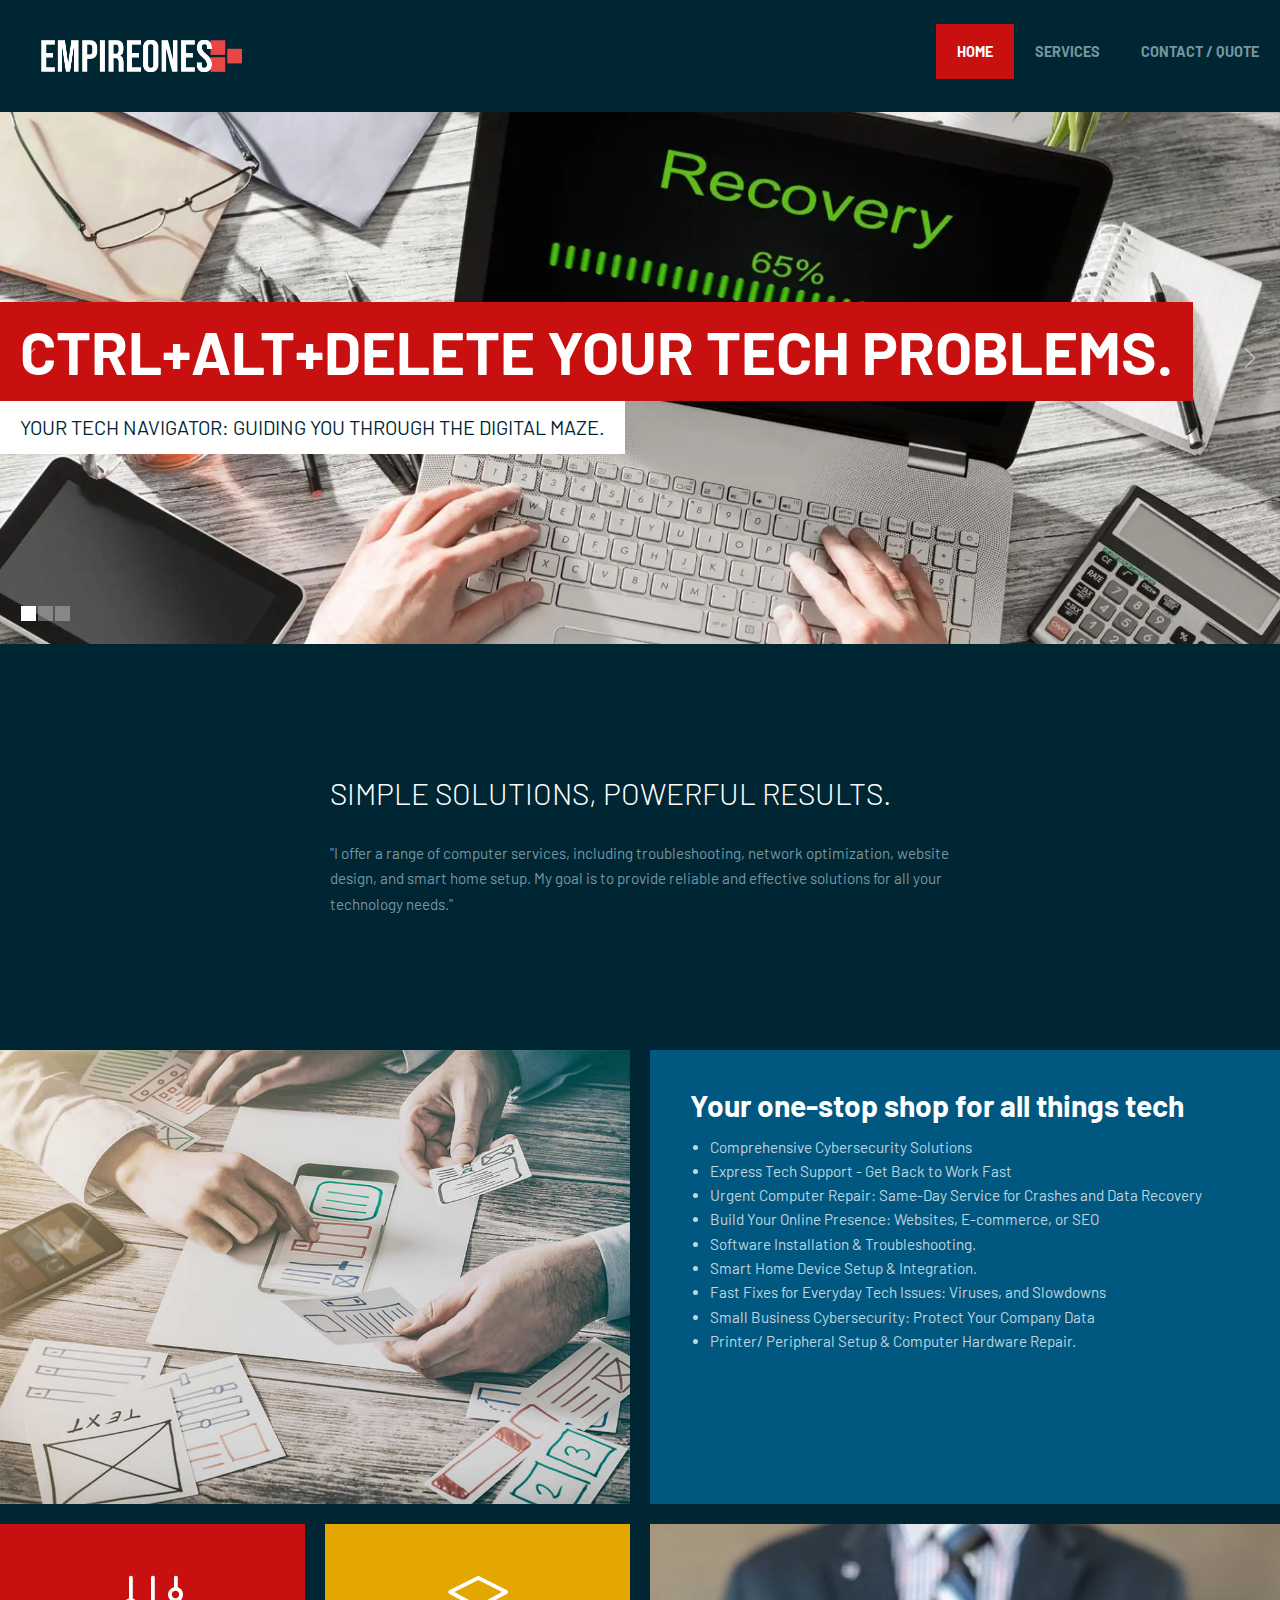
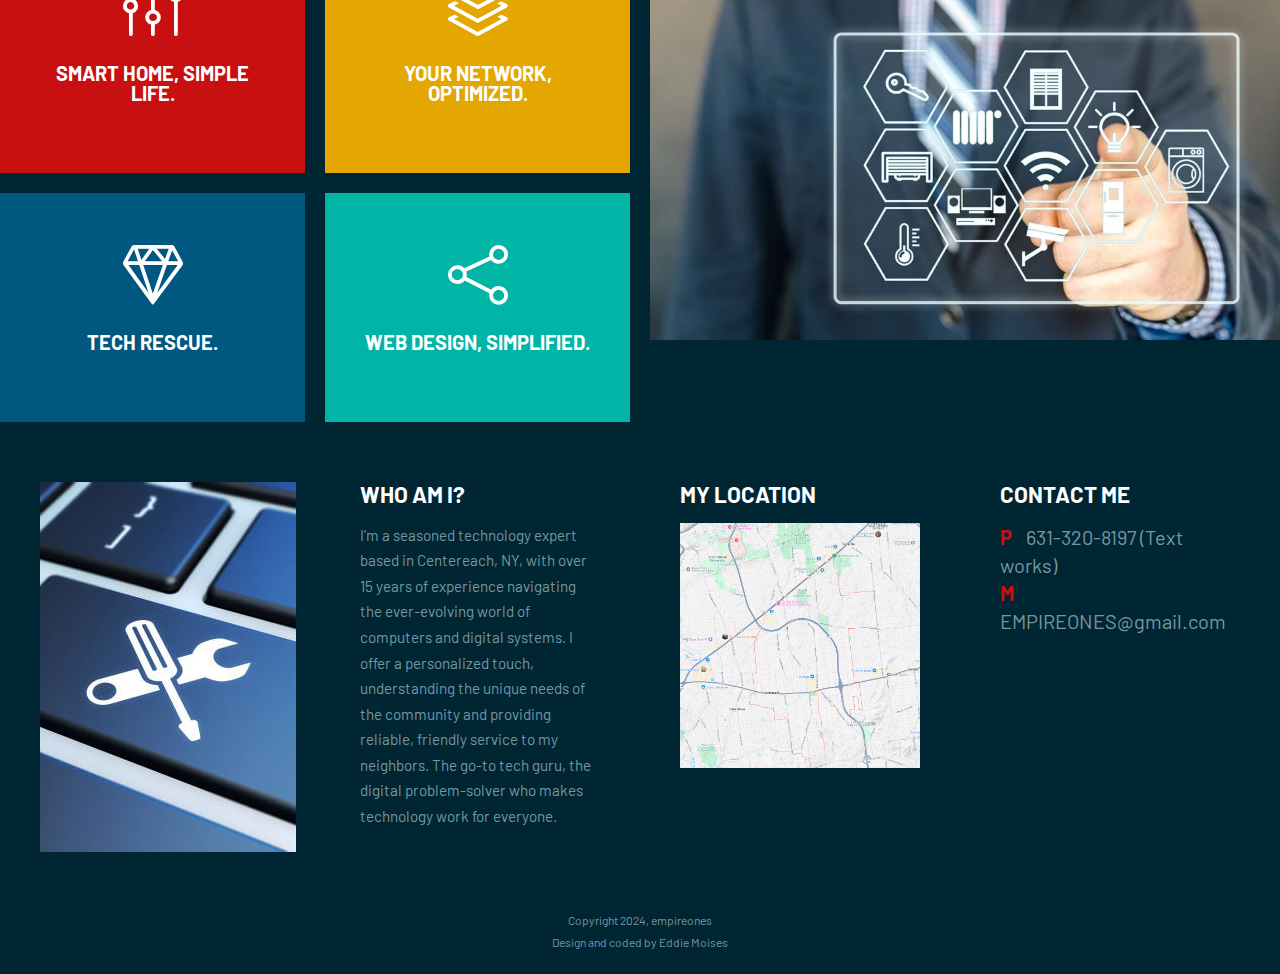
==== commit 191739fb: "Add files via upload" ====
--- a/index.html
+++ b/index.html
@@ -65,12 +65,42 @@
 	   </main>
         
         <!-- SECTION 1 --> 
+	    <section class="grid section margin-bottom background-dark">
+          <h2 class="s-12 l-6 center text-thin text-size-30 text-white text-uppercase margin-bottom-30">Simple Solutions, Powerful Results.<br>
+          </h2>
+          <p class="s-12 l-6 center">"I offer a range of computer services, including troubleshooting, network optimization, website design, and smart home setup. My goal is to provide reliable and effective solutions for all your technology needs."</p>
+        </section>
+	   <!-- SECTION 2 -->
+	   	<section class="grid margin">
+          <!-- Image-->
+          <img class="s-12 m-6 margin-bottom" src="img/img-05.jpg" alt="">
+        
+          <div class="s-12 m-6 padding-2x margin-bottom background-blue">
+            <h2 class="text-strong text-size-30 text-line-height-1">Your one-stop shop for all things tech</h2>
+				<ul>
+				  <li>Comprehensive Cybersecurity Solutions</li> 
+				  <li>Express Tech Support - Get Back to Work Fast</li> 
+				  <li>Urgent Computer Repair: Same-Day Service for Crashes and Data Recovery</li>                  
+				  <li>Build Your Online Presence: Websites, E-commerce, or SEO</li>        
+				  <li>Software Installation & Troubleshooting.</li> 
+				  <li>Smart Home Device Setup & Integration.</li> 
+				  <li>Fast Fixes for Everyday Tech Issues: Viruses, and Slowdowns</li>           
+				  <li>Small Business Cybersecurity: Protect Your Company Data</li>
+				  <li>Printer/ Peripheral Setup & Computer Hardware Repair.</li> 
+				</ul>
+          </div>
+        </section>
+	   
+	   	
+	   
+        <!-- SECTION 3 --> 
+        
         <section class="grid margin text-center">
           <a href="/services.html#section1" class="s-12 m-6 l-3 padding-2x vertical-center margin-bottom background-red">
             <i class="icon-sli-equalizer text-size-60 text-white center margin-bottom-15"></i>
             <h3 class="text-strong text-size-20 text-line-height-1 margin-bottom-30 text-uppercase">Smart Home, Simple Life.</h3>
           </a>
-          <a href="/services.html#section2" class="s-12 m-6 l-3 padding-2x vertical-center margin-bottom background-blue">
+          <a href="/services.html#section2" class="s-12 m-6 l-3 padding-2x vertical-center margin-bottom background-orange">
             <i class="icon-sli-layers text-size-60 text-white center margin-bottom-15"></i>
             <h3 class="text-strong text-size-20 text-line-height-1 margin-bottom-30 text-uppercase">Your Network, Optimized.</h3>
           </a>
@@ -78,7 +108,7 @@
           <!-- Image-->
           <img class="m-12 l-6 l-row-2 margin-bottom" src="img/3.webp" alt="">
           
-          <a href="/services.html#section3" class="s-12 m-6 l-3 padding-2x vertical-center margin-bottom background-orange">
+          <a href="/services.html#section3" class="s-12 m-6 l-3 padding-2x vertical-center margin-bottom background-blue">
             <i class="icon-sli-diamond text-size-60 text-white center margin-bottom-15"></i>
             <h3 class="text-strong text-size-20 text-line-height-1 margin-bottom-30 text-uppercase">Tech Rescue.</h3>
           </a>
@@ -88,32 +118,41 @@
           </a>
         </section>
         
-        <!-- SECTION 2 -->
-        <section class="grid section margin-bottom background-dark">
-          <h2 class="s-12 l-6 center text-thin text-size-30 text-white text-uppercase margin-bottom-30">Unlocking Your Digital Life: Simple Solutions, Powerful Results.<br>
-          </h2>
-          <p class="s-12 l-6 center">Technology isn't just a profession; it's a passion that comes naturally. My broad knowledge allows me to effortlessly troubleshoot computer issues, optimize networks, design captivating websites, and even create seamless smart home experiences.</p>
-        </section>
         
-        <!-- SECTION 3 --> 
-        <section class="grid margin">
-          <!-- Image-->
-          <img class="s-12 m-6 margin-bottom" src="img/img-05.jpg" alt="">
         
-          <div class="s-12 m-6 padding-2x margin-bottom background-blue">
-            <h2 class="text-strong text-size-40 text-line-height-1">From smart homes to strong networks, reliable computer repair to captivating website design. Your one-stop shop for all things tech</h2>
-            <ul>
-              <li>Connect Seamlessly.</li> 
-              <li>Your Network, Optimized.</li>
-              <li>Fast Tech Fixes.</li>
-              <li>Build Your Online Presence.</li>
-              <li>Home, Automated.</li>
-            </ul>
-          </div>
-        </section>
+        
        
       <!-- FOOTER -->
-      <footer class="grid"></footer>   
+      <footer class="grid">
+	   
+        <!-- Footer - top -->
+        <!-- Image
+        <div class="s-12 l-3 m-row-3 padding-2x margin-bottom background-image" style="background-image:url(img/1.jpg)"></div>-->
+        <img class="full-img s-12 l-3 m-row-3 padding-2x margin-bottom" src="img/1.jpg" alt=""/>
+        
+        <div class="s-12 m-9 l-3 padding-2x margin-bottom background-dark">
+           <h2 class="text-strong text-uppercase">Who Am I?</h2>
+           <p>I'm a seasoned technology expert based in Centereach, NY, with over 15 years of experience navigating the ever-evolving world of computers and digital systems. I offer a personalized touch, understanding the unique needs of the community and providing reliable, friendly service to my neighbors. The go-to tech guru, the digital problem-solver who makes technology work for everyone.</p>
+        </div>
+        
+        <div class="s-12 m-9 l-3 padding-2x margin-bottom background-dark">
+           <h2 class="text-strong text-uppercase">My location</h2>
+           <img class="full-img" src="img/map.png" alt=""/>
+        </div>
+        
+        <div class="s-12 m-9 l-3 padding-2x margin-bottom background-dark">
+           <h2 class="text-strong text-uppercase">Contact Me</h2>
+           <p class="text-size-20"><b class=" text-primary margin-right-10">P</b> 631-320-8197 (Text works)</p>
+           <p class="text-size-20"><b class=" text-primary margin-right-10">M</b> <a class="text-size-20 text-primary-hover" href="mailto:empireones@gmail.com">EMPIREONES@gmail.com</a></p>
+        </div>
+        
+        <!-- Footer - bottom -->
+        <div class="s-12 text-center margin-bottom">
+          <p class="text-size-12">Copyright 2024, empireones</p>
+          <p class="text-size-12"></p>
+          <p><a class="text-size-12 ">Design and coded by Eddie Moises</a></p>
+        </div>
+	   </footer>   
 	   
       <script type="text/javascript" src="js/responsee.js"></script>
       <script type="text/javascript" src="owl-carousel/owl.carousel.js"></script>
--- a/css/responsee.css
+++ b/css/responsee.css
@@ -1,1112 +1,1112 @@
-/*
- * Responsee CSS - v6 - 2019-06-22
- * https://www.myresponsee.com
- * Copyright 2019, Vision Design - graphic zoo
- * Free to use under the MIT license.
-*/
-* {  
-  -webkit-box-sizing:border-box;
-  -moz-box-sizing:border-box;
-  box-sizing:border-box;
-  margin:0;	
-}
-body {
-  background:none repeat scroll 0 0 #eeeeee;
-  font-size:16px;
-  font-family:"Open Sans",Arial,sans-serif;
-  color:#444;
-}
-h1,h2,h3,h4,h5,h6 {
-  color:#152732;
-  font-weight: normal;
-  line-height: 1.3;
-  margin:0.5rem 0;  
-}
-h1 {font-size:2.7rem;}
-h2 {font-size:2.2rem;}  
-h3 {font-size:1.8rem;}  
-h4 {font-size:1.4rem;}  
-h5 {font-size:1.1rem;}  
-h6 {font-size:0.9rem;}    
-a, a:link, a:visited, a:hover, a:active {
-  text-decoration:none;
-  color:#9BB800;
-  transition:color 0.20s linear 0s;
-  -o-transition:color 0.20s linear 0s;
-  -ms-transition:color 0.20s linear 0s;
-  -moz-transition:color 0.20s linear 0s;
-  -webkit-transition:color 0.20s linear 0s;
-}  
-a:hover {color:#B6C900;}
-p,li,dl,blockquote,table,kbd {
-  font-size: 0.85rem;
-  line-height: 1.6;
-}
-b,strong {font-weight:700;}
-.text-center {text-align:center!important;}
-.text-right {text-align:right!important;}
-img {
-  border:0;
-  display:block;
-  height:auto;
-  max-width:100%;
-  width:auto;
-}
-.owl-item img, .full-img {
-  max-width:none;
-  width:100%;
-}
-.owl-nav div {font-family:"mfg";}
-.grid .owl-carousel {
-  width:100% !important;
-}  
-table {
-  background:none repeat scroll 0 0 #fff;
-  border:1px solid #f0f0f0;
-  border-collapse:collapse;
-  border-spacing:0;
-  text-align:left;
-  width:100%;
-}
-table tr td, table tr th {padding:0.625rem;}
-table tfoot, table thead,table tr:nth-of-type(2n) {background:none repeat scroll 0 0 #f0f0f0;}
-th,table tr:nth-of-type(2n) td {border-right:1px solid #fff;}
-td {border-right:1px solid #f0f0f0;}
-.size-960 .line,.size-1140 .line,.size-1280 .line,.size-1520 .line {
-  margin:0 auto;
-  padding:0 0.625rem;
-}
-.grid {
-  display:grid;
-  grid-template-columns:repeat(12, 1fr);
-  width:100%;
-  margin:0 auto;
-} 
-hr {
-  border: 0;
-  border-top: 1px solid #e5e5e5;
-  clear:both;  
-  height:0; 
-  margin:2.5rem auto;
-}
-li {padding:0;}
-ul,ol {padding-left:1.25rem;}
-blockquote {
-  border:2px solid #f0f0f0;
-  padding:1.25rem;
-}
-cite {
-  color:#999;
-  display:block;
-  font-size:0.8rem;
-}
-cite:before {content:"— ";}
-dl dt {font-weight:700;}
-dl dd {margin-bottom:0.625rem;}
-dl dd:last-child {margin-bottom:0;}
-abbr {cursor:help;}
-abbr[title] {border-bottom:1px dotted;}
-kbd {
-  background: #152732 none repeat scroll 0 0;
-  color: #fff;
-  padding: 0.125rem 0.3125rem;
-}
-code, kbd, pre, samp {font-family: Menlo,Monaco,Consolas,"Courier New",monospace;}
-mark {
-  background: #F3F8A9 none repeat scroll 0 0;
-  padding: 0.125rem 0.3125rem;
-}
-.size-960 .line,.size-960 .grid {max-width:59.75rem;}
-.size-1140 .line,.size-1140 .grid {max-width:71rem;}
-.size-1280 .line,.size-1280 .grid {max-width:80rem;}
-.size-1520 .line,.size-1520 .grid {max-width:95rem;}
-.grid.full {
-  max-width:100%!important;
-  padding: 0;
-}
-.vertical-center {display: inline-grid!important;}
-.vertical-center * {
-    align-items: center;
-    display: flex!important;
-}
-.text-center .vertical-center * {justify-content: center;}
-
-.size-960.align-content-left .line,.size-1140.align-content-left .line,.size-1280.align-content-left .line,.size-1520.align-content-left .line {margin-left:0;}
-form {line-height:1.4;}
-nav {
-  display:block;
-  width:100%;
-  background:#152732;
-}
-.line::after, nav::after, .center::after, .box::after, .margin::after, .margin2x::after, .grid.full::after {
-  clear:both;
-  content: ".";
-  display:block;
-  height:0;
-  line-height:0;
-  overflow:hidden;
-  visibility:hidden;
-}
-.grid.margin::after, .grid.margin2x::after {
-  content: "";
-  display:none;
-}
-.nav-text:after,.nav-text:before,.nav-text span {
-  background-color:#fff;
-  border-radius:3px;
-  content:'';
-  display:block;
-  height:3px;
-  margin:6px auto;
-  width: 30px;
-  transition:all 0.2s ease-in-out;
-  -moz-transition:all 0.2s ease-in-out;
-  -webkit-transition:all 0.2s ease-in-out;
-}
-.show-menu .nav-text:before {
-  transform:translateY(9px) rotate(135deg);
-  -moz-transform:translateY(9px) rotate(135deg);
-  -webkit-transform:translateY(9px) rotate(135deg);
-}
-.show-menu .nav-text:after {
-  transform:translateY(-9px) rotate(-135deg);
-  -moz-transform:translateY(-9px) rotate(-135deg);
-  -webkit-transform:translateY(-9px) rotate(-135deg);
-}
-.show-menu .nav-text span {
-  transform:scale(0);
-  -moz-transform:scale(0);
-  -webkit-transform:scale(0);  
-}
-.top-nav ul {padding:0;}
-.top-nav ul ul {
-  position:absolute;
-  background:#152732;
-}
-.top-nav li {
-  float:left;
-  list-style:none outside none;
-  cursor:pointer;
-}
-.top-nav li a {
-  color:#fff; 
-  display:block;
-  font-size:1rem;
-  padding:1.25rem; 
-}
-.top-nav li ul li a {
-  background:none repeat scroll 0 0 #152732;
-  min-width:100%;
-  padding:0.625rem;
-}
-.top-nav li a:hover, .aside-nav li a:hover {background:#2b4c61;}
-.top-nav li ul {display:none;}
-.top-nav li ul li,.top-nav li ul li ul li {
-  float:none;
-  list-style:none outside none;
-  min-width:100%;
-  padding:0;
-}
-.count-number {
-  background: rgba(153, 153, 153, 0.25) none repeat scroll 0 0;
-  border-radius: 10rem;
-  color: #fff;
-  display: inline-block;
-  font-size: 0.7rem;
-  height: 1.3rem;
-  line-height: 1.3rem; 
-  margin: 0 0 -0.3125rem 0.3125rem;
-  text-align: center;
-  width: 1.3rem;
-}
-ul.chevron .count-number {display:none;}
-ul.chevron .submenu > a:after, ul.chevron .sub-submenu > a:after,ul.chevron .aside-submenu > a:after, ul.chevron .aside-sub-submenu > a:after {
-  content:"\f004";
-  display:inline-block;
-  font-family:"mfg";
-  font-size:0.7rem;
-  margin:0 0.625rem;
-}
-.top-nav .active-item a {background:#2b4c61;}
-.aside-nav > ul > li.active-item > a:link,.aside-nav > ul > li.active-item > a:visited {
-  background:#2b4c61;
-  color:#fff;
-}
-@media screen and (min-width:769px) {
-  .aside-nav .count-number {
-	  margin-left:-1.25rem;	
-	  float:right;	
-  }
-  .top-nav li:hover > ul {
-	  display:block;
-	  z-index:10;
-  }  
-  .top-nav li:hover > ul ul {
-    left:100%;
-    margin:-2.5rem 0;
-    width:100%;
-  } 
-}
-.nav-text,.aside-nav-text {display:none;}
-.aside-nav a,.aside-nav a:link,.aside-nav a:visited,.aside-nav li > ul,.top-nav a,.top-nav a:link,.top-nav a:visited {
-  transition:background 0.20s linear 0s;
-  -o-transition:background 0.20s linear 0s;
-  -ms-transition:background 0.20s linear 0s;
-  -moz-transition:background 0.20s linear 0s;
-  -webkit-transition:background 0.20s linear 0s;
-}
-.aside-nav ul {
-  background:#e8e8e8; 
-  padding:0;
-}
-.aside-nav li {
-  list-style:none outside none;
-  cursor:pointer;
-}
-.aside-nav li a,.aside-nav li a:link,.aside-nav li a:visited {
-  color:#444;
-  display:block;
-  font-size:1rem;
-  padding:1.25rem;
-}
-.aside-nav > ul > li:last-child a {border-bottom:0 none;}
-.aside-nav li > ul {
-  height:0;
-  display:block;
-  position:relative;
-  background:#f4f4f4;
-  border-left:solid 1px #f2f2f2;
-  border-right:solid 1px #f2f2f2;
-  overflow:hidden;
-}
-.aside-nav li ul ul {
-  border:0;
-  background:#fff;
-}
-.aside-nav ul ul a {padding:0.625rem 1.25rem;}
-.aside-nav li a:link, .aside-nav li a:visited {color:#333;}
-.aside-nav li li a:hover, .aside-nav li li.active-item > a, .aside-nav li li.aside-sub-submenu li a:hover {
-  color:#fff;
-  background:#2b4c61;
-}
-.aside-nav > ul > li > a:hover {color:#fff;}
-.aside-nav li li a:link, .aside-nav li li a:visited {background:none;}
-.aside-nav .show-aside-ul, .aside-nav .active-aside-item {height:auto;} 
-nav.breadcrumb-nav {
-  background:#fff;
-  margin:0.625rem 0;
-}
-nav.breadcrumb-nav ul {
-  list-style:none;
-  padding:0;
-}
-nav.breadcrumb-nav ul li {float:left;}
-nav.breadcrumb-nav ul li a:hover {text-decoration:underline;}
-.breadcrumb-nav i {color:#B6C900;}
-nav.breadcrumb-nav ul li:after {
-  content:"/";
-  margin:0 9px;
-  color:#c8c7c7;
-}
-nav.breadcrumb-nav ul li:last-child:after {content:"";}
-.slide-content, .slide-nav {
-  transition:all 0.10s linear 0s;
-  -o-transition:all 0.10s linear 0s;
-  -ms-transition:all 0.10s linear 0s;
-  -moz-transition:all 0.10s linear 0s;
-  -webkit-transition:all 0.10s linear 0s;
-}
-.slide-content {
-  float:left;
-  width:calc(100% - 60px);  
-}
-.aside-nav.slide-nav {
-  background:#1c3849;
-  bottom:0; 
-  right:0;
-  top:0;
-  margin-right:-180px;     
-  overflow-y:auto;
-  padding-top:0.625rem;
-  position:fixed;
-  width:240px;
-  z-index:2;
-}
-.aside-nav.slide-nav > ul {
-  background:#1c3849;
-  opacity:0;
-  transition:all 0.20s linear 0s;
-  -o-transition:all 0.20s linear 0s;
-  -ms-transition:all 0.20s linear 0s;
-  -moz-transition:all 0.20s linear 0s;
-  -webkit-transition:all 0.20s linear 0s;
-}
-.aside-nav.slide-nav li a, .aside-nav.slide-nav li a:link, .aside-nav.slide-nav li a:visited {
-  color:#fff;
-  display:block;
-  font-size:0.9rem;
-  padding:0.625rem 1.25rem;
-  border-bottom:0;
-}
-.aside-nav.slide-nav li a:hover {
-  background:#152732!important;
-  color:#fff!important;
-}
-.aside-nav.slide-nav li > ul {
-  background:#2b4c61;
-  border-left:0;
-  border-right:0;
-}
-.aside-nav.slide-nav li > ul ul {
-  background:#456274;
-  border-left:0;
-  border-right:0;
-}
-.slide-nav-button {
-  background:#152732;
-  cursor:pointer;
-  position:fixed;
-  top:0;
-  right:0;
-  bottom:0;
-  width:60px;
-  z-index:3;
-}
-.active-slide-nav .slide-content {margin-left:-240px;}
-.active-slide-nav .slide-nav {margin-right:60px;}
-.slide-to-left .slide-content {float:right;}
-.slide-to-left .slide-nav {
-  left:0;
-  margin-right:0; 
-  margin-left:-180px;    
-}
-.slide-to-left .slide-nav-button {left:0;}
-.slide-to-left.active-slide-nav .slide-content {
-  margin-right:-240px;
-  margin-left:0;
-}
-.slide-to-left.active-slide-nav .slide-nav {
-  margin-right:0;
-  margin-left:60px;
-}
-.active-slide-nav .slide-nav ul {opacity:1;}
-.nav-icon {
-  padding:0.9rem;
-  width:100%;
-}
-.nav-icon:after,.nav-icon:before,.nav-icon div {
-  background-color:#fff;
-  border-radius:3px;
-  content:"";
-  display:block;
-  height:3px;
-  margin:6px 0;
-  transition:all 0.2s ease-in-out;
-  -moz-transition:all 0.2s ease-in-out;
-  -webkit-transition:all 0.2s ease-in-out;
-}
-.active-slide-nav .nav-icon:before {
-  transform:translateY(9px) rotate(135deg);
-  -moz-transform:translateY(9px) rotate(135deg);
-  -webkit-transform:translateY(9px) rotate(135deg);
-}
-.active-slide-nav .nav-icon:after {
-  transform:translateY(-9px) rotate(-135deg);
-  -moz-transform:translateY(-9px) rotate(-135deg);
-  -webkit-transform:translateY(-9px) rotate(-135deg);
-}
-.active-slide-nav .nav-icon div {
-  transform:scale(0);
-  -moz-transform:scale(0);
-  -webkit-transform:scale(0);  
-}
-.active-slide-nav {overflow-x:hidden;} 
-.padding {
-  display:list-item;
-  list-style:none outside none;
-  padding:0.625rem;
-}
-.margin,.margin2x {display: block;}
-.margin {margin:0 -0.625rem;}
-.margin2x {margin:0 -1.25rem;}
-.grid.margin {
-  display: grid;
-  grid-column-gap:20px;
-  margin:0 auto;	
-}
-.grid.margin2x {
-  display: grid;
-  grid-column-gap:40px;
-  margin:0 auto;	
-}
-.line {clear:left;}
-.line .line {padding:0;}
-.hide-xxl {display:none!important;}
-.box {
-  background:none repeat scroll 0 0 #fff;
-  display:block;
-  padding:1.25rem;
-  width:100%;
-}
-.margin-bottom {margin-bottom:1.25rem!important;}
-.margin-bottom2x {margin-bottom:2.5rem!important;}
-.s-1,.s-2,.s-five,.s-3,.s-4,.s-5,.s-6,.s-7,.s-8,.s-9,.s-10,.s-11,.s-12,.m-1,.m-2,.m-five,.m-3,.m-4,.m-5,.m-6,.m-7,.m-8,.m-9,.m-10,.m-11,.m-12,.l-1,.l-2,.l-five,.l-3,.l-4,.l-5,.l-6,.l-7,.l-8,.l-9,.l-10,.l-11,.l-12,.xl-1,.xl-2,.xl-five,.xl-3,.xl-4,.xl-5,.xl-6,.xl-7,.xl-8,.xl-9,.xl-10,.xl-11,.xl-12,.xxl-1,.xxl-2,.xxl-five,.xxl-3,.xxl-4,.xxl-5,.xxl-6,.xxl-7,.xxl-8,.xxl-9,.xxl-10,.xxl-11,.xxl-12 {
-  float:left;
-  position:static;
-}
-.xxl-offset-1 {margin-left:8.3333%;}
-.xxl-offset-2 {margin-left:16.6666%;}
-.xxl-offset-five {margin-left:20%;}
-.xxl-offset-3 {margin-left:25%;}
-.xxl-offset-4 {margin-left:33.3333%;}
-.xxl-offset-5 {margin-left:41.6666%;}
-.xxl-offset-6 {margin-left:50%;}
-.xxl-offset-7 {margin-left:58.3333%;}
-.xxl-offset-8 {margin-left:66.6666%;}
-.xxl-offset-9 {margin-left:75%;}
-.xxl-offset-10 {margin-left:83.3333%;}
-.xxl-offset-11 {margin-left:91.6666%;}
-.xxl-offset-12 {margin-left:100%;}
-.xxl-order-1 {order:-1;}
-.xxl-order-2 {order:2;}
-.xxl-order-3 {order:3;}
-.xxl-order-4 {order:4;}
-.xxl-order-5 {order:5;}
-.xxl-order-6 {order:6;}
-.xxl-order-7 {order:7;}
-.xxl-order-8 {order:8;}
-.xxl-order-9 {order:9;}
-.xxl-order-10 {order:10;}
-.xxl-order-11 {order:11;}
-.xxl-order-12 {order:12;} 
-.xxl-order-last {order:99999999;} 
-.line .margin > .s-1,.line .margin > .s-2,.line .margin > .s-five,.line .margin > .s-3,.line .margin > .s-4,.line .margin > .s-5,.line .margin > .s-6,.line .margin > .s-7,.line .margin > .s-8,.line .margin > .s-9,.line .margin > .s-10,.line .margin > .s-11,.line .margin > .s-12,
-.line .margin > .m-1,.line .margin > .m-2,.line .margin > .m-five,.line .margin > .m-3,.line .margin > .m-4,.line .margin > .m-5,.line .margin > .m-6,.line .margin > .m-7,.line .margin > .m-8,.line .margin > .m-9,.line .margin > .m-10,.line .margin > .m-11,.line .margin > .m-12,
-.line .margin > .l-1,.line .margin > .l-2,.line .margin > .l-five,.line .margin > .l-3,.line .margin > .l-4,.line .margin > .l-5,.line .margin > .l-6,.line .margin > .l-7,.line .margin > .l-8,.line .margin > .l-9,.line .margin > .l-10,.line .margin > .l-11,.line .margin > .l-12,
-.line .margin > .xl-1,.line .margin > .xl-2,.line .margin > .xl-five,.line .margin > .xl-3,.line .margin > .xl-4,.line .margin > .xl-5,.line .margin > .xl-6,.line .margin > .xl-7,.line .margin > .xl-8,.line .margin > .xl-9,.line .margin > .xl-10,.line .margin > .xl-11,.line .margin > .xl-12,
-.line .margin > .xxl-1,.line .margin > .xxl-2,.line .margin > .xxl-five,.line .margin > .xxl-3,.line .margin > .xxl-4,.line .margin > .xxl-5,.line .margin > .xxl-6,.line .margin > .xxl-7,.line .margin > .xxl-8,.line .margin > .xxl-9,.line .margin > .xxl-10,.line .margin > .xxl-11,.line .margin > .xxl-12 {padding:0 0.625rem;}
-.line .margin2x > .s-1,.line .margin2x > .s-2,.line .margin2x > .s-five,.line .margin2x > .s-3,.line .margin2x > .s-4,.line .margin2x > .s-5,.line .margin2x > .s-6,.line .margin2x > .s-7,.line .margin2x > .s-8,.line .margin2x > .s-9,.line .margin2x > .s-10,.line .margin2x > .s-11,.line .margin2x > .s-12,
-.line .margin2x > .m-1,.line .margin2x > .m-2,.line .margin2x > .m-five,.line .margin2x > .m-3,.line .margin2x > .m-4,.line .margin2x > .m-5,.line .margin2x > .m-6,.line .margin2x > .m-7,.line .margin2x > .m-8,.line .margin2x > .m-9,.line .margin2x > .m-10,.line .margin2x > .m-11,.line .margin2x > .m-12,
-.line .margin2x > .l-1,.line .margin2x > .l-2,.line .margin2x > .l-five,.line .margin2x > .l-3,.line .margin2x > .l-4,.line .margin2x > .l-5,.line .margin2x > .l-6,.line .margin2x > .l-7,.line .margin2x > .l-8,.line .margin2x > .l-9,.line .margin2x > .l-10,.line .margin2x > .l-11,.line .margin2x > .l-12,
-.line .margin2x > .xl-1,.line .margin2x > .xl-2,.line .margin2x > .xl-five,.line .margin2x > .xl-3,.line .margin2x > .xl-4,.line .margin2x > .xl-5,.line .margin2x > .xl-6,.line .margin2x > .xl-7,.line .margin2x > .xl-8,.line .margin2x > .xl-9,.line .margin2x > .xl-10,.line .margin2x > .xl-11,.line .margin2x > .xl-12,
-.line .margin2x > .xxl-1,.line .margin2x > .xxl-2,.line .margin2x > .xxl-five,.line .margin2x > .xxl-3,.line .margin2x > .xxl-4,.line .margin2x > .xxl-5,.line .margin2x > .xxl-6,.line .margin2x > .xxl-7,.line .margin2x > .xxl-8,.line .margin2x > .xxl-9,.line .margin2x > .xxl-10,.line .margin2x > .xxl-11,.line .margin2x > .xxl-12 {padding:0 1.25rem;}
-.line-full-width .margin > .s-1,.line-full-width .margin > .s-2,.line-full-width .margin > .s-five,.line-full-width .margin > .s-3,.line-full-width .margin > .s-4,.line-full-width .margin > .s-5,.line-full-width .margin > .s-6,.line-full-width .margin > .s-7,.line-full-width .margin > .s-8,.line-full-width .margin > .s-9,.line-full-width .margin > .s-10,.line-full-width .margin > .s-11,.line-full-width .margin > .s-12,
-.line-full-width .margin > .m-1,.line-full-width .margin > .m-2,.line-full-width .margin > .m-five,.line-full-width .margin > .m-3,.line-full-width .margin > .m-4,.line-full-width .margin > .m-5,.line-full-width .margin > .m-6,.line-full-width .margin > .m-7,.line-full-width .margin > .m-8,.line-full-width .margin > .m-9,.line-full-width .margin > .m-10,.line-full-width .margin > .m-11,.line-full-width .margin > .m-12,
-.line-full-width .margin > .l-1,.line-full-width .margin > .l-2,.line-full-width .margin > .l-five,.line-full-width .margin > .l-3,.line-full-width .margin > .l-4,.line-full-width .margin > .l-5,.line-full-width .margin > .l-6,.line-full-width .margin > .l-7,.line-full-width .margin > .l-8,.line-full-width .margin > .l-9,.line-full-width .margin > .l-10,.line-full-width .margin > .l-11,.line-full-width .margin > .l-12,
-.line-full-width .margin > .xl-1,.line-full-width .margin > .xl-2,.line-full-width .margin > .xl-five,.line-full-width .margin > .xl-3,.line-full-width .margin > .xl-4,.line-full-width .margin > .xl-5,.line-full-width .margin > .xl-6,.line-full-width .margin > .xl-7,.line-full-width .margin > .xl-8,.line-full-width .margin > .xl-9,.line-full-width .margin > .xl-10,.line-full-width .margin > .xl-11,.line-full-width .margin > .xl-12,
-.line-full-width .margin > .xxl-1,.line-full-width .margin > .xxl-2,.line-full-width .margin > .xxl-five,.line-full-width .margin > .xxl-3,.line-full-width .margin > .xxl-4,.line-full-width .margin > .xxl-5,.line-full-width .margin > .xxl-6,.line-full-width .margin > .xxl-7,.line-full-width .margin > .xxl-8,.line-full-width .margin > .xxl-9,.line-full-width .margin > .xxl-10,.line-full-width .margin > .xxl-11,.line-full-width .margin > .xxl-12 {padding:0 0.625rem;}
-.line-full-width .margin2x > .s-1,.line-full-width .margin2x > .s-2,.line-full-width .margin2x > .s-five,.line-full-width .margin2x > .s-3,.line-full-width .margin2x > .s-4,.line-full-width .margin2x > .s-5,.line-full-width .margin2x > .s-6,.line-full-width .margin2x > .s-7,.line-full-width .margin2x > .s-8,.line-full-width .margin2x > .s-9,.line-full-width .margin2x > .s-10,.line-full-width .margin2x > .s-11,.line-full-width .margin2x > .s-12,
-.line-full-width .margin2x > .m-1,.line-full-width .margin2x > .m-2,.line-full-width .margin2x > .m-five,.line-full-width .margin2x > .m-3,.line-full-width .margin2x > .m-4,.line-full-width .margin2x > .m-5,.line-full-width .margin2x > .m-6,.line-full-width .margin2x > .m-7,.line-full-width .margin2x > .m-8,.line-full-width .margin2x > .m-9,.line-full-width .margin2x > .m-10,.line-full-width .margin2x > .m-11,.line-full-width .margin2x > .m-12,
-.line-full-width .margin2x > .l-1,.line-full-width .margin2x > .l-2,.line-full-width .margin2x > .l-five,.line-full-width .margin2x > .l-3,.line-full-width .margin2x > .l-4,.line-full-width .margin2x > .l-5,.line-full-width .margin2x > .l-6,.line-full-width .margin2x > .l-7,.line-full-width .margin2x > .l-8,.line-full-width .margin2x > .l-9,.line-full-width .margin2x > .l-10,.line-full-width .margin2x > .l-11,.line-full-width .margin2x > .l-12,
-.line-full-width .margin2x > .xl-1,.line-full-width .margin2x > .xl-2,.line-full-width .margin2x > .xl-five,.line-full-width .margin2x > .xl-3,.line-full-width .margin2x > .xl-4,.line-full-width .margin2x > .xl-5,.line-full-width .margin2x > .xl-6,.line-full-width .margin2x > .xl-7,.line-full-width .margin2x > .xl-8,.line-full-width .margin2x > .xl-9,.line-full-width .margin2x > .xl-10,.line-full-width .margin2x > .xl-11,.line-full-width .margin2x > .xl-12,
-.line-full-width .margin2x > .xxl-1,.line-full-width .margin2x > .xxl-2,.line-full-width .margin2x > .xxl-five,.line-full-width .margin2x > .xxl-3,.line-full-width .margin2x > .xxl-4,.line-full-width .margin2x > .xxl-5,.line-full-width .margin2x > .xxl-6,.line-full-width .margin2x > .xxl-7,.line-full-width .margin2x > .xxl-8,.line-full-width .margin2x > .xxl-9,.line-full-width .margin2x > .xxl-10,.line-full-width .margin2x > .xxl-11,.line-full-width .margin2x > .xxl-12 {padding:0 1.25rem;}
-.s-1, .grid .s-1.center {width:8.3333%;}
-.s-2, .grid .s-2.center {width:16.6666%;}
-.s-five {width:20%;}
-.s-3, .grid .s-3.center {width:25%;}
-.s-4, .grid .s-4.center {width:33.3333%;}
-.s-5, .grid .s-5.center {width:41.6666%;}
-.s-6, .grid .s-6.center {width:50%;}
-.s-7, .grid .s-7.center {width:58.3333%;}
-.s-8, .grid .s-8.center {width:66.6666%;}
-.s-9, .grid .s-9.center {width:75%;}
-.s-10, .grid .s-10.center {width:83.3333%;}
-.s-11, .grid .s-11.center {width:91.6666%;}
-.s-12, .grid .s-12.center {width:100%}
-.grid .s-1 {grid-column:span 1;}
-.grid .s-2 {grid-column:span 2;}
-.grid .s-3 {grid-column:span 3;}
-.grid .s-4 {grid-column:span 4;}
-.grid .s-5 {grid-column:span 5;}
-.grid .s-6 {grid-column:span 6;}
-.grid .s-7 {grid-column:span 7;}
-.grid .s-8 {grid-column:span 8;}
-.grid .s-9 {grid-column:span 9;}
-.grid .s-10 {grid-column:span 10;}
-.grid .s-11 {grid-column:span 11;}
-.grid .s-12 {grid-column:span 12;}  
-.grid .s-row-1 {grid-row:span 1;}
-.grid .s-row-2 {grid-row:span 2;}
-.grid .s-row-3 {grid-row:span 3;}
-.grid .s-row-4 {grid-row:span 4;}
-.grid .s-row-5 {grid-row:span 5;}
-.grid .s-row-6 {grid-row:span 6;}
-.grid .s-row-7 {grid-row:span 7;}
-.grid .s-row-8 {grid-row:span 8;}
-.grid .s-row-9 {grid-row:span 9;}
-.grid .s-row-10 {grid-row:span 10;}
-.grid .s-row-11 {grid-row:span 11;}
-.grid .s-row-12 {grid-row:span 12;}
-.m-1, .grid .m-1.center {width:8.3333%;}
-.m-2, .grid .m-2.center {width:16.6666%;}
-.m-five {width:20%;}
-.m-3, .grid .m-3.center {width:25%;}
-.m-4, .grid .m-4.center {width:33.3333%;}
-.m-5, .grid .m-5.center {width:41.6666%;}
-.m-6, .grid .m-6.center {width:50%;}
-.m-7, .grid .m-7.center {width:58.3333%;}
-.m-8, .grid .m-8.center {width:66.6666%;}
-.m-9, .grid .m-9.center {width:75%;}
-.m-10, .grid .m-10.center {width:83.3333%;}
-.m-11, .grid .m-11.center {width:91.6666%;}
-.m-12, .grid .m-12.center {width:100%}
-.grid .m-1 {grid-column:span 1;}
-.grid .m-2 {grid-column:span 2;}
-.grid .m-3 {grid-column:span 3;}
-.grid .m-4 {grid-column:span 4;}
-.grid .m-5 {grid-column:span 5;}
-.grid .m-6 {grid-column:span 6;}
-.grid .m-7 {grid-column:span 7;}
-.grid .m-8 {grid-column:span 8;}
-.grid .m-9 {grid-column:span 9;}
-.grid .m-10 {grid-column:span 10;}
-.grid .m-11 {grid-column:span 11;}
-.grid .m-12 {grid-column:span 12;} 
-.grid .m-row-1 {grid-row:span 1;}
-.grid .m-row-2 {grid-row:span 2;}
-.grid .m-row-3 {grid-row:span 3;}
-.grid .m-row-4 {grid-row:span 4;}
-.grid .m-row-5 {grid-row:span 5;}
-.grid .m-row-6 {grid-row:span 6;}
-.grid .m-row-7 {grid-row:span 7;}
-.grid .m-row-8 {grid-row:span 8;}
-.grid .m-row-9 {grid-row:span 9;}
-.grid .m-row-10 {grid-row:span 10;}
-.grid .m-row-11 {grid-row:span 11;}
-.grid .m-row-12 {grid-row:span 12;}
-.l-1, .grid .l-1.center {width:8.3333%;}
-.l-2, .grid .l-2.center {width:16.6666%;}
-.l-five {width:20%;}
-.l-3, .grid .l-3.center {width:25%;}
-.l-4, .grid .l-4.center {width:33.3333%;}
-.l-5, .grid .l-5.center {width:41.6666%;}
-.l-6, .grid .l-6.center {width:50%;}
-.l-7, .grid .l-7.center {width:58.3333%;}
-.l-8, .grid .l-8.center {width:66.6666%;}
-.l-9, .grid .l-9.center {width:75%;}
-.l-10, .grid .l-10.center {width:83.3333%;}
-.l-11, .grid .l-11.center {width:91.6666%;}
-.l-12, .grid .l-12.center {width:100%}
-.grid .l-1 {grid-column:span 1;}
-.grid .l-2 {grid-column:span 2;}
-.grid .l-3 {grid-column:span 3;}
-.grid .l-4 {grid-column:span 4;}
-.grid .l-5 {grid-column:span 5;}
-.grid .l-6 {grid-column:span 6;}
-.grid .l-7 {grid-column:span 7;}
-.grid .l-8 {grid-column:span 8;}
-.grid .l-9 {grid-column:span 9;}
-.grid .l-10 {grid-column:span 10;}
-.grid .l-11 {grid-column:span 11;}
-.grid .l-12 {grid-column:span 12;} 
-.grid .l-row-1 {grid-row:span 1;}
-.grid .l-row-2 {grid-row:span 2;}
-.grid .l-row-3 {grid-row:span 3;}
-.grid .l-row-4 {grid-row:span 4;}
-.grid .l-row-5 {grid-row:span 5;}
-.grid .l-row-6 {grid-row:span 6;}
-.grid .l-row-7 {grid-row:span 7;}
-.grid .l-row-8 {grid-row:span 8;}
-.grid .l-row-9 {grid-row:span 9;}
-.grid .l-row-10 {grid-row:span 10;}
-.grid .l-row-11 {grid-row:span 11;}
-.grid .l-row-12 {grid-row:span 12;}
-.xl-1, .grid .xl-1.center {width:8.3333%;}
-.xl-2, .grid .xl-2.center {width:16.6666%;}
-.xl-five {width:20%;}
-.xl-3, .grid .xl-3.center {width:25%;}
-.xl-4, .grid .xl-4.center {width:33.3333%;}
-.xl-5, .grid .xl-5.center {width:41.6666%;}
-.xl-6, .grid .xl-6.center {width:50%;}
-.xl-7, .grid .xl-7.center {width:58.3333%;}
-.xl-8, .grid .xl-8.center {width:66.6666%;}
-.xl-9, .grid .xl-9.center {width:75%;}
-.xl-10, .grid .xl-10.center {width:83.3333%;}
-.xl-11, .grid .xl-11.center {width:91.6666%;}
-.xl-12, .grid .xl-12.center {width:100%}
-.grid .xl-1 {grid-column:span 1;}
-.grid .xl-2 {grid-column:span 2;}
-.grid .xl-3 {grid-column:span 3;}
-.grid .xl-4 {grid-column:span 4;}
-.grid .xl-5 {grid-column:span 5;}
-.grid .xl-6 {grid-column:span 6;}
-.grid .xl-7 {grid-column:span 7;}
-.grid .xl-8 {grid-column:span 8;}
-.grid .xl-9 {grid-column:span 9;}
-.grid .xl-10 {grid-column:span 10;}
-.grid .xl-11 {grid-column:span 11;}
-.grid .xl-12 {grid-column:span 12;}   
-.grid .xl-row-1 {grid-row:span 1;}
-.grid .xl-row-2 {grid-row:span 2;}
-.grid .xl-row-3 {grid-row:span 3;}
-.grid .xl-row-4 {grid-row:span 4;}
-.grid .xl-row-5 {grid-row:span 5;}
-.grid .xl-row-6 {grid-row:span 6;}
-.grid .xl-row-7 {grid-row:span 7;}
-.grid .xl-row-8 {grid-row:span 8;}
-.grid .xl-row-9 {grid-row:span 9;}
-.grid .xl-row-10 {grid-row:span 10;}
-.grid .xl-row-11 {grid-row:span 11;}
-.grid .xl-row-12 {grid-row:span 12;}
-.xxl-1, .grid .xxl-1.center {width:8.3333%;}
-.xxl-2, .grid .xxl-2.center {width:16.6666%;}
-.xxl-five {width:20%;}
-.xxl-3, .grid .xxl-3.center {width:25%;}
-.xxl-4, .grid .xxl-4.center {width:33.3333%;}
-.xxl-5, .grid .xxl-5.center {width:41.6666%;}
-.xxl-6, .grid .xxl-6.center {width:50%;}
-.xxl-7, .grid .xxl-7.center {width:58.3333%;}
-.xxl-8, .grid .xxl-8.center {width:66.6666%;}
-.xxl-9, .grid .xxl-9.center {width:75%;}
-.xxl-10, .grid .xxl-10.center {width:83.3333%;}
-.xxl-11, .grid .xxl-11.center {width:91.6666%;}
-.xxl-12, .grid .xxl-12.center {width:100%}
-.grid .xxl-1 {grid-column:span 1;}
-.grid .xxl-2 {grid-column:span 2;}
-.grid .xxl-3 {grid-column:span 3;}
-.grid .xxl-4 {grid-column:span 4;}
-.grid .xxl-5 {grid-column:span 5;}
-.grid .xxl-6 {grid-column:span 6;}
-.grid .xxl-7 {grid-column:span 7;}
-.grid .xxl-8 {grid-column:span 8;}
-.grid .xxl-9 {grid-column:span 9;}
-.grid .xxl-10 {grid-column:span 10;}
-.grid .xxl-11 {grid-column:span 11;}
-.grid .xxl-12 {grid-column:span 12;}
-.grid .xxl-row-1 {grid-row:span 1;}
-.grid .xxl-row-2 {grid-row:span 2;}
-.grid .xxl-row-3 {grid-row:span 3;}
-.grid .xxl-row-4 {grid-row:span 4;}
-.grid .xxl-row-5 {grid-row:span 5;}
-.grid .xxl-row-6 {grid-row:span 6;}
-.grid .xxl-row-7 {grid-row:span 7;}
-.grid .xxl-row-8 {grid-row:span 8;}
-.grid .xxl-row-9 {grid-row:span 9;}
-.grid .xxl-row-10 {grid-row:span 10;}
-.grid .xxl-row-11 {grid-row:span 11;}
-.grid .xxl-row-12 {grid-row:span 12;}
-.right {float:right;}
-.left {float:left;} 
-
-@media screen and (max-width:1366px) {
-  .hide-xxl,.hide-l,.hide-m,.hide-s {display:initial!important;}
-  .hide-xl {display:none!important;}
-  .size-960,.size-1140,.size-1280,.size-1520 {max-width:1366px;}
-  .xxl-offset-1,.xxl-offset-2,.xxl-offset-five,.xxl-offset-3,.xxl-offset-4,.xxl-offset-5,.xxl-offset-6,.xxl-offset-7,.xxl-offset-8,.xxl-offset-9,.xxl-offset-10,.xxl-offset-11,.xxl-offset-12 {margin-left:0;}
-  .xl-offset-1 {margin-left:8.3333%;}
-  .xl-offset-2 {margin-left:16.6666%;}
-  .xl-offset-five {margin-left:20%;}
-  .xl-offset-3 {margin-left:25%;}
-  .xl-offset-4 {margin-left:33.3333%;}
-  .xl-offset-5 {margin-left:41.6666%;}
-  .xl-offset-6 {margin-left:50%;}
-  .xl-offset-7 {margin-left:58.3333%;}
-  .xl-offset-8 {margin-left:66.6666%;}
-  .xl-offset-9 {margin-left:75%;}
-  .xl-offset-10 {margin-left:83.3333%;}
-  .xl-offset-11 {margin-left:91.6666%;}
-  .xl-offset-12 {margin-left:100%;}
-  .xxl-order-1,.xxl-order-2,.xxl-order-3,.xxl-order-4,.xxl-order-5,.xxl-order-6,.xxl-order-7,.xxl-order-8,.xxl-order-9,.xxl-order-10,.xxl-order-11,.xxl-order-12,.xxl-order-last {order:initial;} 
-  .xl-order-1 {order:-1;}
-  .xl-order-2 {order:2;}
-  .xl-order-3 {order:3;}
-  .xl-order-4 {order:4;}
-  .xl-order-5 {order:5;}
-  .xl-order-6 {order:6;}
-  .xl-order-7 {order:7;}
-  .xl-order-8 {order:8;}
-  .xl-order-9 {order:9;}
-  .xl-order-10 {order:10;}
-  .xl-order-11 {order:11;}
-  .xl-order-12 {order:12;} 
-  .xl-order-last {order:99999999;} 
-  .xl-1, .grid .xl-1.center {width:8.3333%;}
-  .xl-2, .grid .xl-2.center {width:16.6666%;}
-  .xl-five {width:20%;}
-  .xl-3, .grid .xl-3.center {width:25%;}
-  .xl-4, .grid .xl-4.center {width:33.3333%;}
-  .xl-5, .grid .xl-5.center {width:41.6666%;}
-  .xl-6, .grid .xl-6.center {width:50%;}
-  .xl-7, .grid .xl-7.center {width:58.3333%;}
-  .xl-8, .grid .xl-8.center {width:66.6666%;}
-  .xl-9, .grid .xl-9.center {width:75%;}
-  .xl-10, .grid .xl-10.center {width:83.3333%;}
-  .xl-11, .grid .xl-11.center {width:91.6666%;}
-  .xl-12, .grid .xl-12.center {width:100%}
-  .grid .xl-1 {grid-column:span 1;}
-  .grid .xl-2 {grid-column:span 2;}
-  .grid .xl-3 {grid-column:span 3;}
-  .grid .xl-4 {grid-column:span 4;}
-  .grid .xl-5 {grid-column:span 5;}
-  .grid .xl-6 {grid-column:span 6;}
-  .grid .xl-7 {grid-column:span 7;}
-  .grid .xl-8 {grid-column:span 8;}
-  .grid .xl-9 {grid-column:span 9;}
-  .grid .xl-10 {grid-column:span 10;}
-  .grid .xl-11 {grid-column:span 11;}
-  .grid .xl-12 {grid-column:span 12;}
-  .grid .xl-row-1 {grid-row:span 1;}
-  .grid .xl-row-2 {grid-row:span 2;}
-  .grid .xl-row-3 {grid-row:span 3;}
-  .grid .xl-row-4 {grid-row:span 4;}
-  .grid .xl-row-5 {grid-row:span 5;}
-  .grid .xl-row-6 {grid-row:span 6;}
-  .grid .xl-row-7 {grid-row:span 7;}
-  .grid .xl-row-8 {grid-row:span 8;}
-  .grid .xl-row-9 {grid-row:span 9;}
-  .grid .xl-row-10 {grid-row:span 10;}
-  .grid .xl-row-11 {grid-row:span 11;}
-  .grid .xl-row-12 {grid-row:span 12;}  
-}
-
-@media screen and (max-width:1140px) {
-  .hide-xxl,.hide-xl,.hide-m,.hide-s {display:initial!important;}
-  .hide-l {display:none!important;}
-  .size-960,.size-1140,.size-1280,.size-1520 {max-width:1140px;}
-  .xl-offset-1,.xl-offset-2,.xl-offset-five,.xl-offset-3,.xl-offset-4,.xl-offset-5,.xl-offset-6,.xl-offset-7,.xl-offset-8,.xl-offset-9,.xl-offset-10,.xl-offset-11,.xl-offset-12 {margin-left:0;}
-  .l-offset-1 {margin-left:8.3333%;}
-  .l-offset-2 {margin-left:16.6666%;}
-  .l-offset-five {margin-left:20%;}
-  .l-offset-3 {margin-left:25%;}
-  .l-offset-4 {margin-left:33.3333%;}
-  .l-offset-5 {margin-left:41.6666%;}
-  .l-offset-6 {margin-left:50%;}
-  .l-offset-7 {margin-left:58.3333%;}
-  .l-offset-8 {margin-left:66.6666%;}
-  .l-offset-9 {margin-left:75%;}
-  .l-offset-10 {margin-left:83.3333%;}
-  .l-offset-11 {margin-left:91.6666%;}
-  .l-offset-12 {margin-left:100%;}
-  .xl-order-1,.xl-order-2,.xl-order-3,.xl-order-4,.xl-order-5,.xl-order-6,.xl-order-7,.xl-order-8,.xl-order-9,.xl-order-10,.xl-order-11,.xl-order-12,.xl-order-last {order:initial;} 
-  .l-order-1 {order:-1;}
-  .l-order-2 {order:2;}
-  .l-order-3 {order:3;}
-  .l-order-4 {order:4;}
-  .l-order-5 {order:5;}
-  .l-order-6 {order:6;}
-  .l-order-7 {order:7;}
-  .l-order-8 {order:8;}
-  .l-order-9 {order:9;}
-  .l-order-10 {order:10;}
-  .l-order-11 {order:11;}
-  .l-order-12 {order:12;} 
-  .l-order-last {order:99999999;} 
-  .l-1, .grid .l-1.center {width:8.3333%;}
-  .l-2, .grid .l-2.center {width:16.6666%;}
-  .l-five {width:20%;}
-  .l-3, .grid .l-3.center {width:25%;}
-  .l-4, .grid .l-4.center {width:33.3333%;}
-  .l-5, .grid .l-5.center {width:41.6666%;}
-  .l-6, .grid .l-6.center {width:50%;}
-  .l-7, .grid .l-7.center {width:58.3333%;}
-  .l-8, .grid .l-8.center {width:66.6666%;}
-  .l-9, .grid .l-9.center {width:75%;}
-  .l-10, .grid .l-10.center {width:83.3333%;}
-  .l-11, .grid .l-11.center {width:91.6666%;}
-  .l-12, .grid .l-12.center {width:100%}
-  .grid .l-1 {grid-column:span 1;}
-  .grid .l-2 {grid-column:span 2;}
-  .grid .l-3 {grid-column:span 3;}
-  .grid .l-4 {grid-column:span 4;}
-  .grid .l-5 {grid-column:span 5;}
-  .grid .l-6 {grid-column:span 6;}
-  .grid .l-7 {grid-column:span 7;}
-  .grid .l-8 {grid-column:span 8;}
-  .grid .l-9 {grid-column:span 9;}
-  .grid .l-10 {grid-column:span 10;}
-  .grid .l-11 {grid-column:span 11;}
-  .grid .l-12 {grid-column:span 12;}
-  .grid .l-row-1 {grid-row:span 1;}
-  .grid .l-row-2 {grid-row:span 2;}
-  .grid .l-row-3 {grid-row:span 3;}
-  .grid .l-row-4 {grid-row:span 4;}
-  .grid .l-row-5 {grid-row:span 5;}
-  .grid .l-row-6 {grid-row:span 6;}
-  .grid .l-row-7 {grid-row:span 7;}
-  .grid .l-row-8 {grid-row:span 8;}
-  .grid .l-row-9 {grid-row:span 9;}
-  .grid .l-row-10 {grid-row:span 10;}
-  .grid .l-row-11 {grid-row:span 11;}
-  .grid .l-row-12 {grid-row:span 12;}  
-}
- 
-@media screen and (max-width:768px) {
-  .size-960,.size-1140,.size-1280,.size-1520 {max-width:768px;}
-  .hide-xxl,.hide-xl,.hide-l,.hide-s {display:initial!important;}
-  .hide-m {display:none!important;}
-  nav {
-    display:block;
-    cursor:pointer;
-    line-height:3;
-  }
-  .top-nav li a {background:none repeat scroll 0 0 #1c3849;}
-  .top-nav > ul {
-    height:0;
-    max-width:100%;
-    overflow:hidden;
-    position:relative;
-    z-index:999;
-  }
-  .top-nav > ul.show-menu,.aside-nav.minimize-on-small > ul.show-menu {height:auto;}
-  .top-nav ul ul {
-    left:0;
-    margin-top:0;
-    position:relative;
-    right:0;
-  } 
-  .top-nav li ul li a {min-width:100%;}
-  .top-nav li {
-    float:none;
-    list-style:none outside none;
-    padding:0;
-  }
-  .top-nav li a {
-    color:#fff;
-    display:block;
-    padding:1.25rem 0.625rem;
-    text-align:center;
-    text-decoration:none;
-  }
-  .top-nav li a:hover {
-    background:none repeat scroll 0 0 #152732;
-    color:#fff;
-  }
-  .top-nav li ul,.top-nav li ul li ul {
-    display:block;  
-    overflow:hidden; 
-    height:0;   
-  } 
-  .top-nav > ul ul.show-ul {
-    display:block;
-    height:auto;  
-  }
-  .top-nav li ul li a {
-    background:none repeat scroll 0 0 #2b4c61;
-    padding:0.625rem;
-  }
-  .top-nav li ul li ul li a { background:none repeat scroll 0 0 #456274;}
-  .top-nav {
-    position:fixed;
-    top:0;
-    z-index:10;
-    left:-100%;
-    width:100%!important;
-    bottom:0;
-    background:none repeat scroll 0 0 #1c3849;
-    overflow-y:auto;
-    transition:left 0.20s linear 0s;
-    -o-transition:left 0.20s linear 0s;
-    -ms-transition:left 0.20s linear 0s;
-    -moz-transition:left 0.20s linear 0s;
-    -webkit-transition:left 0.20s linear 0s;
-  }
-  body.show-menu {overflow: hidden;}
-  .show-menu .top-nav {
-    left:0;
-    right:60px
-  }
-  .top-nav > ul {
-    height:auto;
-    overflow:auto;
-    position:relative;
-  	top:60px;
-  }
-  .nav-text {
-    color:#fff;
-    display:inline-block;
-    margin-right:0;
-    width:auto;
-    position:fixed;
-    top:0;
-  	left:0;
-  	background:none repeat scroll 0 0 #1c3849;
-  	height:60px;
-  	width:60px;
-  	text-align:center;
-  	line-height:60px;
-  	z-index:50;
-  	padding-top:15px;
-  }
-  .grid.margin2x {grid-column-gap: 20px;}
-  .l-offset-1,.l-offset-2,.l-offset-five,.l-offset-3,.l-offset-4,.l-offset-5,.l-offset-6,.l-offset-7,.l-offset-8,.l-offset-9,.l-offset-10,.l-offset-11,.l-offset-12,
-  .xl-offset-1,.xl-offset-2,.xl-offset-five,.xl-offset-3,.xl-offset-4,.xl-offset-5,.xl-offset-6,.xl-offset-7,.xl-offset-8,.xl-offset-9,.xl-offset-10,.xl-offset-11,.xl-offset-12,
-  .xxl-offset-1,.xxl-offset-2,.xxl-offset-five,.xxl-offset-3,.xxl-offset-4,.xxl-offset-5,.xxl-offset-6,.xxl-offset-7,.xxl-offset-8,.xxl-offset-9,.xxl-offset-10,.xxl-offset-11,.xxl-offset-12 {margin-left:0;}
-  .m-offset-1 {margin-left:8.3333%;}
-  .m-offset-2 {margin-left:16.6666%;}
-  .m-offset-five {margin-left:20%;}
-  .m-offset-3 {margin-left:25%;}
-  .m-offset-4 {margin-left:33.3333%;}
-  .m-offset-5 {margin-left:41.6666%;}
-  .m-offset-6 {margin-left:50%;}
-  .m-offset-7 {margin-left:58.3333%;}
-  .m-offset-8 {margin-left:66.6666%;}
-  .m-offset-9 {margin-left:75%;}
-  .m-offset-10 {margin-left:83.3333%;}
-  .m-offset-11 {margin-left:91.6666%;}
-  .m-offset-12 {margin-left:100%;}
-  .l-order-1,.l-order-2,.l-order-3,.l-order-4,.l-order-5,.l-order-6,.l-order-7,.l-order-8,.l-order-9,.l-order-10,.l-order-11,.l-order-12,.l-order-last {order:initial;}   
-  .m-order-1 {order:-1;}
-  .m-order-2 {order:2;}
-  .m-order-3 {order:3;}
-  .m-order-4 {order:4;}
-  .m-order-5 {order:5;}
-  .m-order-6 {order:6;}
-  .m-order-7 {order:7;}
-  .m-order-8 {order:8;}
-  .m-order-9 {order:9;}
-  .m-order-10 {order:10;}
-  .m-order-11 {order:11;}
-  .m-order-12 {order:12;} 
-  .m-order-last {order:99999999;} 
-  .m-1, .grid .m-1.center {width:8.3333%;}
-  .m-2, .grid .m-2.center {width:16.6666%;}
-  .m-five {width:20%;}
-  .m-3, .grid .m-3.center {width:25%;}
-  .m-4, .grid .m-4.center {width:33.3333%;}
-  .m-5, .grid .m-5.center {width:41.6666%;}
-  .m-6, .grid .m-6.center {width:50%;}
-  .m-7, .grid .m-7.center {width:58.3333%;}
-  .m-8, .grid .m-8.center {width:66.6666%;}
-  .m-9, .grid .m-9.center {width:75%;}
-  .m-10, .grid .m-10.center {width:83.3333%;}
-  .m-11, .grid .m-11.center {width:91.6666%;}
-  .m-12, .grid .m-12.center {width:100%}
-  .grid .m-1 {grid-column:span 1;}
-  .grid .m-2 {grid-column:span 2;}
-  .grid .m-3 {grid-column:span 3;}
-  .grid .m-4 {grid-column:span 4;}
-  .grid .m-5 {grid-column:span 5;}
-  .grid .m-6 {grid-column:span 6;}
-  .grid .m-7 {grid-column:span 7;}
-  .grid .m-8 {grid-column:span 8;}
-  .grid .m-9 {grid-column:span 9;}
-  .grid .m-10 {grid-column:span 10;}
-  .grid .m-11 {grid-column:span 11;}
-  .grid .m-12 {grid-column:span 12;}
-  .grid .m-row-1 {grid-row:span 1;}
-  .grid .m-row-2 {grid-row:span 2;}
-  .grid .m-row-3 {grid-row:span 3;}
-  .grid .m-row-4 {grid-row:span 4;}
-  .grid .m-row-5 {grid-row:span 5;}
-  .grid .m-row-6 {grid-row:span 6;}
-  .grid .m-row-7 {grid-row:span 7;}
-  .grid .m-row-8 {grid-row:span 8;}
-  .grid .m-row-9 {grid-row:span 9;}
-  .grid .m-row-10 {grid-row:span 10;}
-  .grid .m-row-11 {grid-row:span 11;}
-  .grid .m-row-12 {grid-row:span 12;}  
-}
-
-@media screen and (max-width:480px) {
-  .size-960,.size-1140,.size-1280,.size-1520 {max-width:480px;}
-  .aside-nav li a {text-align: center;}
-  .minimize-on-small .aside-nav-text {
-    background:#152732 none repeat scroll 0 0;
-    color:#fff;
-    cursor:pointer;
-    display:block;
-    font-size:1.2rem;
-    line-height:3;
-    max-width:100%;
-    padding-right:0.625rem;
-    text-align:center;
-    vertical-align:middle;
-  }
-  .aside-nav-text:after {
-    content:"\f008";
-    font-family:"mfg";
-    font-size:1.1rem;
-    margin-left:0.5rem;
-    text-align:right;
-  }
-  .aside-nav.minimize-on-small > ul {
-    height:0;
-    overflow:hidden;
-  }
-  .hide-xxl,.hide-xl,.hide-l,.hide-m {display:initial!important;}
-  .hide-s {display:none!important;}
-  .count-number {margin-right:-1.25rem;} 
-  .m-offset-1,.m-offset-2,.m-offset-five,.m-offset-3,.m-offset-4,.m-offset-5,.m-offset-6,.m-offset-7,.m-offset-8,.m-offset-9,.m-offset-10,.m-offset-11,.m-offset-12,
-  .l-offset-1,.l-offset-2,.l-offset-five,.l-offset-3,.l-offset-4,.l-offset-5,.l-offset-6,.l-offset-7,.l-offset-8,.l-offset-9,.l-offset-10,.l-offset-11,.l-offset-12,
-  .xl-offset-1,.xl-offset-2,.xl-offset-five,.xl-offset-3,.xl-offset-4,.xl-offset-5,.xl-offset-6,.xl-offset-7,.xl-offset-8,.xl-offset-9,.xl-offset-10,.xl-offset-11,.xl-offset-12,
-  .xxl-offset-1,.xxl-offset-2,.xxl-offset-five,.xxl-offset-3,.xxl-offset-4,.xxl-offset-5,.xxl-offset-6,.xxl-offset-7,.xxl-offset-8,.xxl-offset-9,.xxl-offset-10,.xxl-offset-11,.xxl-offset-12 {margin-left:0;}
-  .s-offset-1 {margin-left:8.3333%;}
-  .s-offset-2 {margin-left:16.6666%;}
-  .s-offset-five {margin-left:20%;}
-  .s-offset-3 {margin-left:25%;}
-  .s-offset-4 {margin-left:33.3333%;}
-  .s-offset-5 {margin-left:41.6666%;}
-  .s-offset-6 {margin-left:50%;}
-  .s-offset-7 {margin-left:58.3333%;}
-  .s-offset-8 {margin-left:66.6666%;}
-  .s-offset-9 {margin-left:75%;}
-  .s-offset-10 {margin-left:83.3333%;}
-  .s-offset-11 {margin-left:91.6666%;}
-  .s-offset-12 {margin-left:100%;}
-  .m-order-1,.m-order-2,.m-order-3,.m-order-4,.m-order-5,.m-order-6,.m-order-7,.m-order-8,.m-order-9,.m-order-10,.m-order-11,.m-order-12,.m-order-last {order:initial;}  
-  .s-order-1 {order:-1;}
-  .s-order-2 {order:2;}
-  .s-order-3 {order:3;}
-  .s-order-4 {order:4;}
-  .s-order-5 {order:5;}
-  .s-order-6 {order:6;}
-  .s-order-7 {order:7;}
-  .s-order-8 {order:8;}
-  .s-order-9 {order:9;}
-  .s-order-10 {order:10;}
-  .s-order-11 {order:11;}
-  .s-order-12 {order:12;} 
-  .s-order-last {order:99999999;} 
-  .s-1, .grid .s-1.center {width:8.3333%;}
-  .s-2, .grid .s-2.center {width:16.6666%;}
-  .s-five {width:20%;}
-  .s-3, .grid .s-3.center {width:25%;}
-  .s-4, .grid .s-4.center {width:33.3333%;}
-  .s-5, .grid .s-5.center {width:41.6666%;}
-  .s-6, .grid .s-6.center {width:50%;}
-  .s-7, .grid .s-7.center {width:58.3333%;}
-  .s-8, .grid .s-8.center {width:66.6666%;}
-  .s-9, .grid .s-9.center {width:75%;}
-  .s-10, .grid .s-10.center {width:83.3333%;}
-  .s-11, .grid .s-11.center {width:91.6666%;}
-  .s-12, .grid .s-12.center {width:100%}
-  .grid .s-1 {grid-column:span 1;}
-  .grid .s-2 {grid-column:span 2;}
-  .grid .s-3 {grid-column:span 3;}
-  .grid .s-4 {grid-column:span 4;}
-  .grid .s-5 {grid-column:span 5;}
-  .grid .s-6 {grid-column:span 6;}
-  .grid .s-7 {grid-column:span 7;}
-  .grid .s-8 {grid-column:span 8;}
-  .grid .s-9 {grid-column:span 9;}
-  .grid .s-10 {grid-column:span 10;}
-  .grid .s-11 {grid-column:span 11;}
-  .grid .s-12 {grid-column:span 12;}
-  .grid .s-row-1 {grid-row:span 1;}
-  .grid .s-row-2 {grid-row:span 2;}
-  .grid .s-row-3 {grid-row:span 3;}
-  .grid .s-row-4 {grid-row:span 4;}
-  .grid .s-row-5 {grid-row:span 5;}
-  .grid .s-row-6 {grid-row:span 6;}
-  .grid .s-row-7 {grid-row:span 7;}
-  .grid .s-row-8 {grid-row:span 8;}
-  .grid .s-row-9 {grid-row:span 9;}
-  .grid .s-row-10 {grid-row:span 10;}
-  .grid .s-row-11 {grid-row:span 11;}
-  .grid .s-row-12 {grid-row:span 12;}  
-}
-.grid .s-1,.grid .s-2,.grid .s-five,.grid .s-3,.grid .s-4,.grid .s-5,.grid .s-6,.grid .s-7,.grid .s-8,.grid .s-9,.grid .s-10,.grid .s-11,.grid .s-12,.grid .m-1,.grid .m-2,.grid .m-five,.grid .m-3,.grid .m-4,.grid .m-5,.grid .m-6,.grid .m-7,.grid .m-8,.grid .m-9,.grid .m-10,.grid .m-11,.grid .m-12,.grid .l-1,.grid .l-2,.grid .l-five,.grid .l-3,.grid .l-4,.grid .l-5,.grid .l-6,.grid .l-7,.grid .l-8,.grid .l-9,.grid .l-10,.grid .l-11,.grid .l-12,.grid .xl-1,.grid .xl-2,.grid .xl-five,.grid .xl-3,.grid .xl-4,.grid .xl-5,.grid .xl-6,.grid .xl-7,.grid .xl-8,.grid .xl-9,.grid .xl-10,.grid .xl-11,.grid .xl-12,.grid .xxl-1,.grid .xxl-2,.grid .xxl-five,.grid .xxl-3,.grid .xxl-4,.grid .xxl-5,.grid .xxl-6,.grid .xxl-7,.grid .xxl-8,.grid .xxl-9,.grid .xxl-10,.grid .xxl-11,.grid .xxl-12 {float:none; width:auto;}  
-.center {
-  float:none;
-  margin:0 auto;
-  display:block;
-}
-.grid .center {
-  justify-self:center;
-  margin:auto;
-  grid-column:1 / -1;
-}
-.grid .grid {
-  padding:0;
-  width:100%;
+/*
+ * Responsee CSS - v6 - 2019-06-22
+ * https://www.myresponsee.com
+ * Copyright 2019, Vision Design - graphic zoo
+ * Free to use under the MIT license.
+*/
+* {  
+  -webkit-box-sizing:border-box;
+  -moz-box-sizing:border-box;
+  box-sizing:border-box;
+  margin:0;	
+}
+body {
+  background:none repeat scroll 0 0 #eeeeee;
+  font-size:16px;
+  font-family:"Open Sans",Arial,sans-serif;
+  color:#444;
+}
+h1,h2,h3,h4,h5,h6 {
+  color:#152732;
+  font-weight: normal;
+  line-height: 1.3;
+  margin:0.5rem 0;  
+}
+h1 {font-size:2.7rem;}
+h2 {font-size:2.2rem;}  
+h3 {font-size:1.8rem;}  
+h4 {font-size:1.4rem;}  
+h5 {font-size:1.1rem;}  
+h6 {font-size:0.9rem;}    
+a, a:link, a:visited, a:hover, a:active {
+  text-decoration:none;
+  color:#9BB800;
+  transition:color 0.20s linear 0s;
+  -o-transition:color 0.20s linear 0s;
+  -ms-transition:color 0.20s linear 0s;
+  -moz-transition:color 0.20s linear 0s;
+  -webkit-transition:color 0.20s linear 0s;
+}  
+a:hover {color:#B6C900;}
+p,li,dl,blockquote,table,kbd {
+  font-size: 0.85rem;
+  line-height: 1.6;
+}
+b,strong {font-weight:700;}
+.text-center {text-align:center!important;}
+.text-right {text-align:right!important;}
+img {
+  border:0;
+  display:block;
+  height:auto;
+  max-width:100%;
+  width:auto;
+}
+.owl-item img, .full-img {
+  max-width:none;
+  width:100%;
+}
+.owl-nav div {font-family:"mfg";}
+.grid .owl-carousel {
+  width:100% !important;
+}  
+table {
+  background:none repeat scroll 0 0 #fff;
+  border:1px solid #f0f0f0;
+  border-collapse:collapse;
+  border-spacing:0;
+  text-align:left;
+  width:100%;
+}
+table tr td, table tr th {padding:0.625rem;}
+table tfoot, table thead,table tr:nth-of-type(2n) {background:none repeat scroll 0 0 #f0f0f0;}
+th,table tr:nth-of-type(2n) td {border-right:1px solid #fff;}
+td {border-right:1px solid #f0f0f0;}
+.size-960 .line,.size-1140 .line,.size-1280 .line,.size-1520 .line {
+  margin:0 auto;
+  padding:0 0.625rem;
+}
+.grid {
+  display:grid;
+  grid-template-columns:repeat(12, 1fr);
+  width:100%;
+  margin:0 auto;
+} 
+hr {
+  border: 0;
+  border-top: 1px solid #e5e5e5;
+  clear:both;  
+  height:0; 
+  margin:2.5rem auto;
+}
+li {padding:0;}
+ul,ol {padding-left:1.25rem;}
+blockquote {
+  border:2px solid #f0f0f0;
+  padding:1.25rem;
+}
+cite {
+  color:#999;
+  display:block;
+  font-size:0.8rem;
+}
+cite:before {content:"— ";}
+dl dt {font-weight:700;}
+dl dd {margin-bottom:0.625rem;}
+dl dd:last-child {margin-bottom:0;}
+abbr {cursor:help;}
+abbr[title] {border-bottom:1px dotted;}
+kbd {
+  background: #152732 none repeat scroll 0 0;
+  color: #fff;
+  padding: 0.125rem 0.3125rem;
+}
+code, kbd, pre, samp {font-family: Menlo,Monaco,Consolas,"Courier New",monospace;}
+mark {
+  background: #F3F8A9 none repeat scroll 0 0;
+  padding: 0.125rem 0.3125rem;
+}
+.size-960 .line,.size-960 .grid {max-width:59.75rem;}
+.size-1140 .line,.size-1140 .grid {max-width:71rem;}
+.size-1280 .line,.size-1280 .grid {max-width:80rem;}
+.size-1520 .line,.size-1520 .grid {max-width:95rem;}
+.grid.full {
+  max-width:100%!important;
+  padding: 0;
+}
+.vertical-center {display: inline-grid!important;}
+.vertical-center * {
+    align-items: center;
+    display: flex!important;
+}
+.text-center .vertical-center * {justify-content: center;}
+
+.size-960.align-content-left .line,.size-1140.align-content-left .line,.size-1280.align-content-left .line,.size-1520.align-content-left .line {margin-left:0;}
+form {line-height:1.4;}
+nav {
+  display:block;
+  width:100%;
+  background:#152732;
+}
+.line::after, nav::after, .center::after, .box::after, .margin::after, .margin2x::after, .grid.full::after {
+  clear:both;
+  content: ".";
+  display:block;
+  height:0;
+  line-height:0;
+  overflow:hidden;
+  visibility:hidden;
+}
+.grid.margin::after, .grid.margin2x::after {
+  content: "";
+  display:none;
+}
+.nav-text:after,.nav-text:before,.nav-text span {
+  background-color:#fff;
+  border-radius:3px;
+  content:'';
+  display:block;
+  height:3px;
+  margin:6px auto;
+  width: 30px;
+  transition:all 0.2s ease-in-out;
+  -moz-transition:all 0.2s ease-in-out;
+  -webkit-transition:all 0.2s ease-in-out;
+}
+.show-menu .nav-text:before {
+  transform:translateY(9px) rotate(135deg);
+  -moz-transform:translateY(9px) rotate(135deg);
+  -webkit-transform:translateY(9px) rotate(135deg);
+}
+.show-menu .nav-text:after {
+  transform:translateY(-9px) rotate(-135deg);
+  -moz-transform:translateY(-9px) rotate(-135deg);
+  -webkit-transform:translateY(-9px) rotate(-135deg);
+}
+.show-menu .nav-text span {
+  transform:scale(0);
+  -moz-transform:scale(0);
+  -webkit-transform:scale(0);  
+}
+.top-nav ul {padding:0;}
+.top-nav ul ul {
+  position:absolute;
+  background:#152732;
+}
+.top-nav li {
+  float:left;
+  list-style:none outside none;
+  cursor:pointer;
+}
+.top-nav li a {
+  color:#fff; 
+  display:block;
+  font-size:1rem;
+  padding:1.25rem; 
+}
+.top-nav li ul li a {
+  background:none repeat scroll 0 0 #152732;
+  min-width:100%;
+  padding:0.625rem;
+}
+.top-nav li a:hover, .aside-nav li a:hover {background:#2b4c61;}
+.top-nav li ul {display:none;}
+.top-nav li ul li,.top-nav li ul li ul li {
+  float:none;
+  list-style:none outside none;
+  min-width:100%;
+  padding:0;
+}
+.count-number {
+  background: rgba(153, 153, 153, 0.25) none repeat scroll 0 0;
+  border-radius: 10rem;
+  color: #fff;
+  display: inline-block;
+  font-size: 0.7rem;
+  height: 1.3rem;
+  line-height: 1.3rem; 
+  margin: 0 0 -0.3125rem 0.3125rem;
+  text-align: center;
+  width: 1.3rem;
+}
+ul.chevron .count-number {display:none;}
+ul.chevron .submenu > a:after, ul.chevron .sub-submenu > a:after,ul.chevron .aside-submenu > a:after, ul.chevron .aside-sub-submenu > a:after {
+  content:"\f004";
+  display:inline-block;
+  font-family:"mfg";
+  font-size:0.7rem;
+  margin:0 0.625rem;
+}
+.top-nav .active-item a {background:#2b4c61;}
+.aside-nav > ul > li.active-item > a:link,.aside-nav > ul > li.active-item > a:visited {
+  background:#2b4c61;
+  color:#fff;
+}
+@media screen and (min-width:769px) {
+  .aside-nav .count-number {
+	  margin-left:-1.25rem;	
+	  float:right;	
+  }
+  .top-nav li:hover > ul {
+	  display:block;
+	  z-index:10;
+  }  
+  .top-nav li:hover > ul ul {
+    left:100%;
+    margin:-2.5rem 0;
+    width:100%;
+  } 
+}
+.nav-text,.aside-nav-text {display:none;}
+.aside-nav a,.aside-nav a:link,.aside-nav a:visited,.aside-nav li > ul,.top-nav a,.top-nav a:link,.top-nav a:visited {
+  transition:background 0.20s linear 0s;
+  -o-transition:background 0.20s linear 0s;
+  -ms-transition:background 0.20s linear 0s;
+  -moz-transition:background 0.20s linear 0s;
+  -webkit-transition:background 0.20s linear 0s;
+}
+.aside-nav ul {
+  background:#e8e8e8; 
+  padding:0;
+}
+.aside-nav li {
+  list-style:none outside none;
+  cursor:pointer;
+}
+.aside-nav li a,.aside-nav li a:link,.aside-nav li a:visited {
+  color:#444;
+  display:block;
+  font-size:1rem;
+  padding:1.25rem;
+}
+.aside-nav > ul > li:last-child a {border-bottom:0 none;}
+.aside-nav li > ul {
+  height:0;
+  display:block;
+  position:relative;
+  background:#f4f4f4;
+  border-left:solid 1px #f2f2f2;
+  border-right:solid 1px #f2f2f2;
+  overflow:hidden;
+}
+.aside-nav li ul ul {
+  border:0;
+  background:#fff;
+}
+.aside-nav ul ul a {padding:0.625rem 1.25rem;}
+.aside-nav li a:link, .aside-nav li a:visited {color:#333;}
+.aside-nav li li a:hover, .aside-nav li li.active-item > a, .aside-nav li li.aside-sub-submenu li a:hover {
+  color:#fff;
+  background:#2b4c61;
+}
+.aside-nav > ul > li > a:hover {color:#fff;}
+.aside-nav li li a:link, .aside-nav li li a:visited {background:none;}
+.aside-nav .show-aside-ul, .aside-nav .active-aside-item {height:auto;} 
+nav.breadcrumb-nav {
+  background:#fff;
+  margin:0.625rem 0;
+}
+nav.breadcrumb-nav ul {
+  list-style:none;
+  padding:0;
+}
+nav.breadcrumb-nav ul li {float:left;}
+nav.breadcrumb-nav ul li a:hover {text-decoration:underline;}
+.breadcrumb-nav i {color:#B6C900;}
+nav.breadcrumb-nav ul li:after {
+  content:"/";
+  margin:0 9px;
+  color:#c8c7c7;
+}
+nav.breadcrumb-nav ul li:last-child:after {content:"";}
+.slide-content, .slide-nav {
+  transition:all 0.10s linear 0s;
+  -o-transition:all 0.10s linear 0s;
+  -ms-transition:all 0.10s linear 0s;
+  -moz-transition:all 0.10s linear 0s;
+  -webkit-transition:all 0.10s linear 0s;
+}
+.slide-content {
+  float:left;
+  width:calc(100% - 60px);  
+}
+.aside-nav.slide-nav {
+  background:#1c3849;
+  bottom:0; 
+  right:0;
+  top:0;
+  margin-right:-180px;     
+  overflow-y:auto;
+  padding-top:0.625rem;
+  position:fixed;
+  width:240px;
+  z-index:2;
+}
+.aside-nav.slide-nav > ul {
+  background:#1c3849;
+  opacity:0;
+  transition:all 0.20s linear 0s;
+  -o-transition:all 0.20s linear 0s;
+  -ms-transition:all 0.20s linear 0s;
+  -moz-transition:all 0.20s linear 0s;
+  -webkit-transition:all 0.20s linear 0s;
+}
+.aside-nav.slide-nav li a, .aside-nav.slide-nav li a:link, .aside-nav.slide-nav li a:visited {
+  color:#fff;
+  display:block;
+  font-size:0.9rem;
+  padding:0.625rem 1.25rem;
+  border-bottom:0;
+}
+.aside-nav.slide-nav li a:hover {
+  background:#152732!important;
+  color:#fff!important;
+}
+.aside-nav.slide-nav li > ul {
+  background:#2b4c61;
+  border-left:0;
+  border-right:0;
+}
+.aside-nav.slide-nav li > ul ul {
+  background:#456274;
+  border-left:0;
+  border-right:0;
+}
+.slide-nav-button {
+  background:#152732;
+  cursor:pointer;
+  position:fixed;
+  top:0;
+  right:0;
+  bottom:0;
+  width:60px;
+  z-index:3;
+}
+.active-slide-nav .slide-content {margin-left:-240px;}
+.active-slide-nav .slide-nav {margin-right:60px;}
+.slide-to-left .slide-content {float:right;}
+.slide-to-left .slide-nav {
+  left:0;
+  margin-right:0; 
+  margin-left:-180px;    
+}
+.slide-to-left .slide-nav-button {left:0;}
+.slide-to-left.active-slide-nav .slide-content {
+  margin-right:-240px;
+  margin-left:0;
+}
+.slide-to-left.active-slide-nav .slide-nav {
+  margin-right:0;
+  margin-left:60px;
+}
+.active-slide-nav .slide-nav ul {opacity:1;}
+.nav-icon {
+  padding:0.9rem;
+  width:100%;
+}
+.nav-icon:after,.nav-icon:before,.nav-icon div {
+  background-color:#fff;
+  border-radius:3px;
+  content:"";
+  display:block;
+  height:3px;
+  margin:6px 0;
+  transition:all 0.2s ease-in-out;
+  -moz-transition:all 0.2s ease-in-out;
+  -webkit-transition:all 0.2s ease-in-out;
+}
+.active-slide-nav .nav-icon:before {
+  transform:translateY(9px) rotate(135deg);
+  -moz-transform:translateY(9px) rotate(135deg);
+  -webkit-transform:translateY(9px) rotate(135deg);
+}
+.active-slide-nav .nav-icon:after {
+  transform:translateY(-9px) rotate(-135deg);
+  -moz-transform:translateY(-9px) rotate(-135deg);
+  -webkit-transform:translateY(-9px) rotate(-135deg);
+}
+.active-slide-nav .nav-icon div {
+  transform:scale(0);
+  -moz-transform:scale(0);
+  -webkit-transform:scale(0);  
+}
+.active-slide-nav {overflow-x:hidden;} 
+.padding {
+  display:list-item;
+  list-style:none outside none;
+  padding:0.625rem;
+}
+.margin,.margin2x {display: block;}
+.margin {margin:0 -0.625rem;}
+.margin2x {margin:0 -1.25rem;}
+.grid.margin {
+  display: grid;
+  grid-column-gap:20px;
+  margin:0 auto;	
+}
+.grid.margin2x {
+  display: grid;
+  grid-column-gap:40px;
+  margin:0 auto;	
+}
+.line {clear:left;}
+.line .line {padding:0;}
+.hide-xxl {display:none!important;}
+.box {
+  background:none repeat scroll 0 0 #fff;
+  display:block;
+  padding:1.25rem;
+  width:100%;
+}
+.margin-bottom {margin-bottom:1.25rem!important;}
+.margin-bottom2x {margin-bottom:2.5rem!important;}
+.s-1,.s-2,.s-five,.s-3,.s-4,.s-5,.s-6,.s-7,.s-8,.s-9,.s-10,.s-11,.s-12,.m-1,.m-2,.m-five,.m-3,.m-4,.m-5,.m-6,.m-7,.m-8,.m-9,.m-10,.m-11,.m-12,.l-1,.l-2,.l-five,.l-3,.l-4,.l-5,.l-6,.l-7,.l-8,.l-9,.l-10,.l-11,.l-12,.xl-1,.xl-2,.xl-five,.xl-3,.xl-4,.xl-5,.xl-6,.xl-7,.xl-8,.xl-9,.xl-10,.xl-11,.xl-12,.xxl-1,.xxl-2,.xxl-five,.xxl-3,.xxl-4,.xxl-5,.xxl-6,.xxl-7,.xxl-8,.xxl-9,.xxl-10,.xxl-11,.xxl-12 {
+  float:left;
+  position:static;
+}
+.xxl-offset-1 {margin-left:8.3333%;}
+.xxl-offset-2 {margin-left:16.6666%;}
+.xxl-offset-five {margin-left:20%;}
+.xxl-offset-3 {margin-left:25%;}
+.xxl-offset-4 {margin-left:33.3333%;}
+.xxl-offset-5 {margin-left:41.6666%;}
+.xxl-offset-6 {margin-left:50%;}
+.xxl-offset-7 {margin-left:58.3333%;}
+.xxl-offset-8 {margin-left:66.6666%;}
+.xxl-offset-9 {margin-left:75%;}
+.xxl-offset-10 {margin-left:83.3333%;}
+.xxl-offset-11 {margin-left:91.6666%;}
+.xxl-offset-12 {margin-left:100%;}
+.xxl-order-1 {order:-1;}
+.xxl-order-2 {order:2;}
+.xxl-order-3 {order:3;}
+.xxl-order-4 {order:4;}
+.xxl-order-5 {order:5;}
+.xxl-order-6 {order:6;}
+.xxl-order-7 {order:7;}
+.xxl-order-8 {order:8;}
+.xxl-order-9 {order:9;}
+.xxl-order-10 {order:10;}
+.xxl-order-11 {order:11;}
+.xxl-order-12 {order:12;} 
+.xxl-order-last {order:99999999;} 
+.line .margin > .s-1,.line .margin > .s-2,.line .margin > .s-five,.line .margin > .s-3,.line .margin > .s-4,.line .margin > .s-5,.line .margin > .s-6,.line .margin > .s-7,.line .margin > .s-8,.line .margin > .s-9,.line .margin > .s-10,.line .margin > .s-11,.line .margin > .s-12,
+.line .margin > .m-1,.line .margin > .m-2,.line .margin > .m-five,.line .margin > .m-3,.line .margin > .m-4,.line .margin > .m-5,.line .margin > .m-6,.line .margin > .m-7,.line .margin > .m-8,.line .margin > .m-9,.line .margin > .m-10,.line .margin > .m-11,.line .margin > .m-12,
+.line .margin > .l-1,.line .margin > .l-2,.line .margin > .l-five,.line .margin > .l-3,.line .margin > .l-4,.line .margin > .l-5,.line .margin > .l-6,.line .margin > .l-7,.line .margin > .l-8,.line .margin > .l-9,.line .margin > .l-10,.line .margin > .l-11,.line .margin > .l-12,
+.line .margin > .xl-1,.line .margin > .xl-2,.line .margin > .xl-five,.line .margin > .xl-3,.line .margin > .xl-4,.line .margin > .xl-5,.line .margin > .xl-6,.line .margin > .xl-7,.line .margin > .xl-8,.line .margin > .xl-9,.line .margin > .xl-10,.line .margin > .xl-11,.line .margin > .xl-12,
+.line .margin > .xxl-1,.line .margin > .xxl-2,.line .margin > .xxl-five,.line .margin > .xxl-3,.line .margin > .xxl-4,.line .margin > .xxl-5,.line .margin > .xxl-6,.line .margin > .xxl-7,.line .margin > .xxl-8,.line .margin > .xxl-9,.line .margin > .xxl-10,.line .margin > .xxl-11,.line .margin > .xxl-12 {padding:0 0.625rem;}
+.line .margin2x > .s-1,.line .margin2x > .s-2,.line .margin2x > .s-five,.line .margin2x > .s-3,.line .margin2x > .s-4,.line .margin2x > .s-5,.line .margin2x > .s-6,.line .margin2x > .s-7,.line .margin2x > .s-8,.line .margin2x > .s-9,.line .margin2x > .s-10,.line .margin2x > .s-11,.line .margin2x > .s-12,
+.line .margin2x > .m-1,.line .margin2x > .m-2,.line .margin2x > .m-five,.line .margin2x > .m-3,.line .margin2x > .m-4,.line .margin2x > .m-5,.line .margin2x > .m-6,.line .margin2x > .m-7,.line .margin2x > .m-8,.line .margin2x > .m-9,.line .margin2x > .m-10,.line .margin2x > .m-11,.line .margin2x > .m-12,
+.line .margin2x > .l-1,.line .margin2x > .l-2,.line .margin2x > .l-five,.line .margin2x > .l-3,.line .margin2x > .l-4,.line .margin2x > .l-5,.line .margin2x > .l-6,.line .margin2x > .l-7,.line .margin2x > .l-8,.line .margin2x > .l-9,.line .margin2x > .l-10,.line .margin2x > .l-11,.line .margin2x > .l-12,
+.line .margin2x > .xl-1,.line .margin2x > .xl-2,.line .margin2x > .xl-five,.line .margin2x > .xl-3,.line .margin2x > .xl-4,.line .margin2x > .xl-5,.line .margin2x > .xl-6,.line .margin2x > .xl-7,.line .margin2x > .xl-8,.line .margin2x > .xl-9,.line .margin2x > .xl-10,.line .margin2x > .xl-11,.line .margin2x > .xl-12,
+.line .margin2x > .xxl-1,.line .margin2x > .xxl-2,.line .margin2x > .xxl-five,.line .margin2x > .xxl-3,.line .margin2x > .xxl-4,.line .margin2x > .xxl-5,.line .margin2x > .xxl-6,.line .margin2x > .xxl-7,.line .margin2x > .xxl-8,.line .margin2x > .xxl-9,.line .margin2x > .xxl-10,.line .margin2x > .xxl-11,.line .margin2x > .xxl-12 {padding:0 1.25rem;}
+.line-full-width .margin > .s-1,.line-full-width .margin > .s-2,.line-full-width .margin > .s-five,.line-full-width .margin > .s-3,.line-full-width .margin > .s-4,.line-full-width .margin > .s-5,.line-full-width .margin > .s-6,.line-full-width .margin > .s-7,.line-full-width .margin > .s-8,.line-full-width .margin > .s-9,.line-full-width .margin > .s-10,.line-full-width .margin > .s-11,.line-full-width .margin > .s-12,
+.line-full-width .margin > .m-1,.line-full-width .margin > .m-2,.line-full-width .margin > .m-five,.line-full-width .margin > .m-3,.line-full-width .margin > .m-4,.line-full-width .margin > .m-5,.line-full-width .margin > .m-6,.line-full-width .margin > .m-7,.line-full-width .margin > .m-8,.line-full-width .margin > .m-9,.line-full-width .margin > .m-10,.line-full-width .margin > .m-11,.line-full-width .margin > .m-12,
+.line-full-width .margin > .l-1,.line-full-width .margin > .l-2,.line-full-width .margin > .l-five,.line-full-width .margin > .l-3,.line-full-width .margin > .l-4,.line-full-width .margin > .l-5,.line-full-width .margin > .l-6,.line-full-width .margin > .l-7,.line-full-width .margin > .l-8,.line-full-width .margin > .l-9,.line-full-width .margin > .l-10,.line-full-width .margin > .l-11,.line-full-width .margin > .l-12,
+.line-full-width .margin > .xl-1,.line-full-width .margin > .xl-2,.line-full-width .margin > .xl-five,.line-full-width .margin > .xl-3,.line-full-width .margin > .xl-4,.line-full-width .margin > .xl-5,.line-full-width .margin > .xl-6,.line-full-width .margin > .xl-7,.line-full-width .margin > .xl-8,.line-full-width .margin > .xl-9,.line-full-width .margin > .xl-10,.line-full-width .margin > .xl-11,.line-full-width .margin > .xl-12,
+.line-full-width .margin > .xxl-1,.line-full-width .margin > .xxl-2,.line-full-width .margin > .xxl-five,.line-full-width .margin > .xxl-3,.line-full-width .margin > .xxl-4,.line-full-width .margin > .xxl-5,.line-full-width .margin > .xxl-6,.line-full-width .margin > .xxl-7,.line-full-width .margin > .xxl-8,.line-full-width .margin > .xxl-9,.line-full-width .margin > .xxl-10,.line-full-width .margin > .xxl-11,.line-full-width .margin > .xxl-12 {padding:0 0.625rem;}
+.line-full-width .margin2x > .s-1,.line-full-width .margin2x > .s-2,.line-full-width .margin2x > .s-five,.line-full-width .margin2x > .s-3,.line-full-width .margin2x > .s-4,.line-full-width .margin2x > .s-5,.line-full-width .margin2x > .s-6,.line-full-width .margin2x > .s-7,.line-full-width .margin2x > .s-8,.line-full-width .margin2x > .s-9,.line-full-width .margin2x > .s-10,.line-full-width .margin2x > .s-11,.line-full-width .margin2x > .s-12,
+.line-full-width .margin2x > .m-1,.line-full-width .margin2x > .m-2,.line-full-width .margin2x > .m-five,.line-full-width .margin2x > .m-3,.line-full-width .margin2x > .m-4,.line-full-width .margin2x > .m-5,.line-full-width .margin2x > .m-6,.line-full-width .margin2x > .m-7,.line-full-width .margin2x > .m-8,.line-full-width .margin2x > .m-9,.line-full-width .margin2x > .m-10,.line-full-width .margin2x > .m-11,.line-full-width .margin2x > .m-12,
+.line-full-width .margin2x > .l-1,.line-full-width .margin2x > .l-2,.line-full-width .margin2x > .l-five,.line-full-width .margin2x > .l-3,.line-full-width .margin2x > .l-4,.line-full-width .margin2x > .l-5,.line-full-width .margin2x > .l-6,.line-full-width .margin2x > .l-7,.line-full-width .margin2x > .l-8,.line-full-width .margin2x > .l-9,.line-full-width .margin2x > .l-10,.line-full-width .margin2x > .l-11,.line-full-width .margin2x > .l-12,
+.line-full-width .margin2x > .xl-1,.line-full-width .margin2x > .xl-2,.line-full-width .margin2x > .xl-five,.line-full-width .margin2x > .xl-3,.line-full-width .margin2x > .xl-4,.line-full-width .margin2x > .xl-5,.line-full-width .margin2x > .xl-6,.line-full-width .margin2x > .xl-7,.line-full-width .margin2x > .xl-8,.line-full-width .margin2x > .xl-9,.line-full-width .margin2x > .xl-10,.line-full-width .margin2x > .xl-11,.line-full-width .margin2x > .xl-12,
+.line-full-width .margin2x > .xxl-1,.line-full-width .margin2x > .xxl-2,.line-full-width .margin2x > .xxl-five,.line-full-width .margin2x > .xxl-3,.line-full-width .margin2x > .xxl-4,.line-full-width .margin2x > .xxl-5,.line-full-width .margin2x > .xxl-6,.line-full-width .margin2x > .xxl-7,.line-full-width .margin2x > .xxl-8,.line-full-width .margin2x > .xxl-9,.line-full-width .margin2x > .xxl-10,.line-full-width .margin2x > .xxl-11,.line-full-width .margin2x > .xxl-12 {padding:0 1.25rem;}
+.s-1, .grid .s-1.center {width:8.3333%;}
+.s-2, .grid .s-2.center {width:16.6666%;}
+.s-five {width:20%;}
+.s-3, .grid .s-3.center {width:25%;}
+.s-4, .grid .s-4.center {width:33.3333%;}
+.s-5, .grid .s-5.center {width:41.6666%;}
+.s-6, .grid .s-6.center {width:50%;}
+.s-7, .grid .s-7.center {width:58.3333%;}
+.s-8, .grid .s-8.center {width:66.6666%;}
+.s-9, .grid .s-9.center {width:75%;}
+.s-10, .grid .s-10.center {width:83.3333%;}
+.s-11, .grid .s-11.center {width:91.6666%;}
+.s-12, .grid .s-12.center {width:100%}
+.grid .s-1 {grid-column:span 1;}
+.grid .s-2 {grid-column:span 2;}
+.grid .s-3 {grid-column:span 3;}
+.grid .s-4 {grid-column:span 4;}
+.grid .s-5 {grid-column:span 5;}
+.grid .s-6 {grid-column:span 6;}
+.grid .s-7 {grid-column:span 7;}
+.grid .s-8 {grid-column:span 8;}
+.grid .s-9 {grid-column:span 9;}
+.grid .s-10 {grid-column:span 10;}
+.grid .s-11 {grid-column:span 11;}
+.grid .s-12 {grid-column:span 12;}  
+.grid .s-row-1 {grid-row:span 1;}
+.grid .s-row-2 {grid-row:span 2;}
+.grid .s-row-3 {grid-row:span 3;}
+.grid .s-row-4 {grid-row:span 4;}
+.grid .s-row-5 {grid-row:span 5;}
+.grid .s-row-6 {grid-row:span 6;}
+.grid .s-row-7 {grid-row:span 7;}
+.grid .s-row-8 {grid-row:span 8;}
+.grid .s-row-9 {grid-row:span 9;}
+.grid .s-row-10 {grid-row:span 10;}
+.grid .s-row-11 {grid-row:span 11;}
+.grid .s-row-12 {grid-row:span 12;}
+.m-1, .grid .m-1.center {width:8.3333%;}
+.m-2, .grid .m-2.center {width:16.6666%;}
+.m-five {width:20%;}
+.m-3, .grid .m-3.center {width:25%;}
+.m-4, .grid .m-4.center {width:33.3333%;}
+.m-5, .grid .m-5.center {width:41.6666%;}
+.m-6, .grid .m-6.center {width:50%;}
+.m-7, .grid .m-7.center {width:58.3333%;}
+.m-8, .grid .m-8.center {width:66.6666%;}
+.m-9, .grid .m-9.center {width:75%;}
+.m-10, .grid .m-10.center {width:83.3333%;}
+.m-11, .grid .m-11.center {width:91.6666%;}
+.m-12, .grid .m-12.center {width:100%}
+.grid .m-1 {grid-column:span 1;}
+.grid .m-2 {grid-column:span 2;}
+.grid .m-3 {grid-column:span 3;}
+.grid .m-4 {grid-column:span 4;}
+.grid .m-5 {grid-column:span 5;}
+.grid .m-6 {grid-column:span 6;}
+.grid .m-7 {grid-column:span 7;}
+.grid .m-8 {grid-column:span 8;}
+.grid .m-9 {grid-column:span 9;}
+.grid .m-10 {grid-column:span 10;}
+.grid .m-11 {grid-column:span 11;}
+.grid .m-12 {grid-column:span 12;} 
+.grid .m-row-1 {grid-row:span 1;}
+.grid .m-row-2 {grid-row:span 2;}
+.grid .m-row-3 {grid-row:span 3;}
+.grid .m-row-4 {grid-row:span 4;}
+.grid .m-row-5 {grid-row:span 5;}
+.grid .m-row-6 {grid-row:span 6;}
+.grid .m-row-7 {grid-row:span 7;}
+.grid .m-row-8 {grid-row:span 8;}
+.grid .m-row-9 {grid-row:span 9;}
+.grid .m-row-10 {grid-row:span 10;}
+.grid .m-row-11 {grid-row:span 11;}
+.grid .m-row-12 {grid-row:span 12;}
+.l-1, .grid .l-1.center {width:8.3333%;}
+.l-2, .grid .l-2.center {width:16.6666%;}
+.l-five {width:20%;}
+.l-3, .grid .l-3.center {width:25%;}
+.l-4, .grid .l-4.center {width:33.3333%;}
+.l-5, .grid .l-5.center {width:41.6666%;}
+.l-6, .grid .l-6.center {width:50%;}
+.l-7, .grid .l-7.center {width:58.3333%;}
+.l-8, .grid .l-8.center {width:66.6666%;}
+.l-9, .grid .l-9.center {width:75%;}
+.l-10, .grid .l-10.center {width:83.3333%;}
+.l-11, .grid .l-11.center {width:91.6666%;}
+.l-12, .grid .l-12.center {width:100%}
+.grid .l-1 {grid-column:span 1;}
+.grid .l-2 {grid-column:span 2;}
+.grid .l-3 {grid-column:span 3;}
+.grid .l-4 {grid-column:span 4;}
+.grid .l-5 {grid-column:span 5;}
+.grid .l-6 {grid-column:span 6;}
+.grid .l-7 {grid-column:span 7;}
+.grid .l-8 {grid-column:span 8;}
+.grid .l-9 {grid-column:span 9;}
+.grid .l-10 {grid-column:span 10;}
+.grid .l-11 {grid-column:span 11;}
+.grid .l-12 {grid-column:span 12;} 
+.grid .l-row-1 {grid-row:span 1;}
+.grid .l-row-2 {grid-row:span 2;}
+.grid .l-row-3 {grid-row:span 3;}
+.grid .l-row-4 {grid-row:span 4;}
+.grid .l-row-5 {grid-row:span 5;}
+.grid .l-row-6 {grid-row:span 6;}
+.grid .l-row-7 {grid-row:span 7;}
+.grid .l-row-8 {grid-row:span 8;}
+.grid .l-row-9 {grid-row:span 9;}
+.grid .l-row-10 {grid-row:span 10;}
+.grid .l-row-11 {grid-row:span 11;}
+.grid .l-row-12 {grid-row:span 12;}
+.xl-1, .grid .xl-1.center {width:8.3333%;}
+.xl-2, .grid .xl-2.center {width:16.6666%;}
+.xl-five {width:20%;}
+.xl-3, .grid .xl-3.center {width:25%;}
+.xl-4, .grid .xl-4.center {width:33.3333%;}
+.xl-5, .grid .xl-5.center {width:41.6666%;}
+.xl-6, .grid .xl-6.center {width:50%;}
+.xl-7, .grid .xl-7.center {width:58.3333%;}
+.xl-8, .grid .xl-8.center {width:66.6666%;}
+.xl-9, .grid .xl-9.center {width:75%;}
+.xl-10, .grid .xl-10.center {width:83.3333%;}
+.xl-11, .grid .xl-11.center {width:91.6666%;}
+.xl-12, .grid .xl-12.center {width:100%}
+.grid .xl-1 {grid-column:span 1;}
+.grid .xl-2 {grid-column:span 2;}
+.grid .xl-3 {grid-column:span 3;}
+.grid .xl-4 {grid-column:span 4;}
+.grid .xl-5 {grid-column:span 5;}
+.grid .xl-6 {grid-column:span 6;}
+.grid .xl-7 {grid-column:span 7;}
+.grid .xl-8 {grid-column:span 8;}
+.grid .xl-9 {grid-column:span 9;}
+.grid .xl-10 {grid-column:span 10;}
+.grid .xl-11 {grid-column:span 11;}
+.grid .xl-12 {grid-column:span 12;}   
+.grid .xl-row-1 {grid-row:span 1;}
+.grid .xl-row-2 {grid-row:span 2;}
+.grid .xl-row-3 {grid-row:span 3;}
+.grid .xl-row-4 {grid-row:span 4;}
+.grid .xl-row-5 {grid-row:span 5;}
+.grid .xl-row-6 {grid-row:span 6;}
+.grid .xl-row-7 {grid-row:span 7;}
+.grid .xl-row-8 {grid-row:span 8;}
+.grid .xl-row-9 {grid-row:span 9;}
+.grid .xl-row-10 {grid-row:span 10;}
+.grid .xl-row-11 {grid-row:span 11;}
+.grid .xl-row-12 {grid-row:span 12;}
+.xxl-1, .grid .xxl-1.center {width:8.3333%;}
+.xxl-2, .grid .xxl-2.center {width:16.6666%;}
+.xxl-five {width:20%;}
+.xxl-3, .grid .xxl-3.center {width:25%;}
+.xxl-4, .grid .xxl-4.center {width:33.3333%;}
+.xxl-5, .grid .xxl-5.center {width:41.6666%;}
+.xxl-6, .grid .xxl-6.center {width:50%;}
+.xxl-7, .grid .xxl-7.center {width:58.3333%;}
+.xxl-8, .grid .xxl-8.center {width:66.6666%;}
+.xxl-9, .grid .xxl-9.center {width:75%;}
+.xxl-10, .grid .xxl-10.center {width:83.3333%;}
+.xxl-11, .grid .xxl-11.center {width:91.6666%;}
+.xxl-12, .grid .xxl-12.center {width:100%}
+.grid .xxl-1 {grid-column:span 1;}
+.grid .xxl-2 {grid-column:span 2;}
+.grid .xxl-3 {grid-column:span 3;}
+.grid .xxl-4 {grid-column:span 4;}
+.grid .xxl-5 {grid-column:span 5;}
+.grid .xxl-6 {grid-column:span 6;}
+.grid .xxl-7 {grid-column:span 7;}
+.grid .xxl-8 {grid-column:span 8;}
+.grid .xxl-9 {grid-column:span 9;}
+.grid .xxl-10 {grid-column:span 10;}
+.grid .xxl-11 {grid-column:span 11;}
+.grid .xxl-12 {grid-column:span 12;}
+.grid .xxl-row-1 {grid-row:span 1;}
+.grid .xxl-row-2 {grid-row:span 2;}
+.grid .xxl-row-3 {grid-row:span 3;}
+.grid .xxl-row-4 {grid-row:span 4;}
+.grid .xxl-row-5 {grid-row:span 5;}
+.grid .xxl-row-6 {grid-row:span 6;}
+.grid .xxl-row-7 {grid-row:span 7;}
+.grid .xxl-row-8 {grid-row:span 8;}
+.grid .xxl-row-9 {grid-row:span 9;}
+.grid .xxl-row-10 {grid-row:span 10;}
+.grid .xxl-row-11 {grid-row:span 11;}
+.grid .xxl-row-12 {grid-row:span 12;}
+.right {float:right;}
+.left {float:left;} 
+
+@media screen and (max-width:1366px) {
+  .hide-xxl,.hide-l,.hide-m,.hide-s {display:initial!important;}
+  .hide-xl {display:none!important;}
+  .size-960,.size-1140,.size-1280,.size-1520 {max-width:1366px;}
+  .xxl-offset-1,.xxl-offset-2,.xxl-offset-five,.xxl-offset-3,.xxl-offset-4,.xxl-offset-5,.xxl-offset-6,.xxl-offset-7,.xxl-offset-8,.xxl-offset-9,.xxl-offset-10,.xxl-offset-11,.xxl-offset-12 {margin-left:0;}
+  .xl-offset-1 {margin-left:8.3333%;}
+  .xl-offset-2 {margin-left:16.6666%;}
+  .xl-offset-five {margin-left:20%;}
+  .xl-offset-3 {margin-left:25%;}
+  .xl-offset-4 {margin-left:33.3333%;}
+  .xl-offset-5 {margin-left:41.6666%;}
+  .xl-offset-6 {margin-left:50%;}
+  .xl-offset-7 {margin-left:58.3333%;}
+  .xl-offset-8 {margin-left:66.6666%;}
+  .xl-offset-9 {margin-left:75%;}
+  .xl-offset-10 {margin-left:83.3333%;}
+  .xl-offset-11 {margin-left:91.6666%;}
+  .xl-offset-12 {margin-left:100%;}
+  .xxl-order-1,.xxl-order-2,.xxl-order-3,.xxl-order-4,.xxl-order-5,.xxl-order-6,.xxl-order-7,.xxl-order-8,.xxl-order-9,.xxl-order-10,.xxl-order-11,.xxl-order-12,.xxl-order-last {order:initial;} 
+  .xl-order-1 {order:-1;}
+  .xl-order-2 {order:2;}
+  .xl-order-3 {order:3;}
+  .xl-order-4 {order:4;}
+  .xl-order-5 {order:5;}
+  .xl-order-6 {order:6;}
+  .xl-order-7 {order:7;}
+  .xl-order-8 {order:8;}
+  .xl-order-9 {order:9;}
+  .xl-order-10 {order:10;}
+  .xl-order-11 {order:11;}
+  .xl-order-12 {order:12;} 
+  .xl-order-last {order:99999999;} 
+  .xl-1, .grid .xl-1.center {width:8.3333%;}
+  .xl-2, .grid .xl-2.center {width:16.6666%;}
+  .xl-five {width:20%;}
+  .xl-3, .grid .xl-3.center {width:25%;}
+  .xl-4, .grid .xl-4.center {width:33.3333%;}
+  .xl-5, .grid .xl-5.center {width:41.6666%;}
+  .xl-6, .grid .xl-6.center {width:50%;}
+  .xl-7, .grid .xl-7.center {width:58.3333%;}
+  .xl-8, .grid .xl-8.center {width:66.6666%;}
+  .xl-9, .grid .xl-9.center {width:75%;}
+  .xl-10, .grid .xl-10.center {width:83.3333%;}
+  .xl-11, .grid .xl-11.center {width:91.6666%;}
+  .xl-12, .grid .xl-12.center {width:100%}
+  .grid .xl-1 {grid-column:span 1;}
+  .grid .xl-2 {grid-column:span 2;}
+  .grid .xl-3 {grid-column:span 3;}
+  .grid .xl-4 {grid-column:span 4;}
+  .grid .xl-5 {grid-column:span 5;}
+  .grid .xl-6 {grid-column:span 6;}
+  .grid .xl-7 {grid-column:span 7;}
+  .grid .xl-8 {grid-column:span 8;}
+  .grid .xl-9 {grid-column:span 9;}
+  .grid .xl-10 {grid-column:span 10;}
+  .grid .xl-11 {grid-column:span 11;}
+  .grid .xl-12 {grid-column:span 12;}
+  .grid .xl-row-1 {grid-row:span 1;}
+  .grid .xl-row-2 {grid-row:span 2;}
+  .grid .xl-row-3 {grid-row:span 3;}
+  .grid .xl-row-4 {grid-row:span 4;}
+  .grid .xl-row-5 {grid-row:span 5;}
+  .grid .xl-row-6 {grid-row:span 6;}
+  .grid .xl-row-7 {grid-row:span 7;}
+  .grid .xl-row-8 {grid-row:span 8;}
+  .grid .xl-row-9 {grid-row:span 9;}
+  .grid .xl-row-10 {grid-row:span 10;}
+  .grid .xl-row-11 {grid-row:span 11;}
+  .grid .xl-row-12 {grid-row:span 12;}  
+}
+
+@media screen and (max-width:1140px) {
+  .hide-xxl,.hide-xl,.hide-m,.hide-s {display:initial!important;}
+  .hide-l {display:none!important;}
+  .size-960,.size-1140,.size-1280,.size-1520 {max-width:1140px;}
+  .xl-offset-1,.xl-offset-2,.xl-offset-five,.xl-offset-3,.xl-offset-4,.xl-offset-5,.xl-offset-6,.xl-offset-7,.xl-offset-8,.xl-offset-9,.xl-offset-10,.xl-offset-11,.xl-offset-12 {margin-left:0;}
+  .l-offset-1 {margin-left:8.3333%;}
+  .l-offset-2 {margin-left:16.6666%;}
+  .l-offset-five {margin-left:20%;}
+  .l-offset-3 {margin-left:25%;}
+  .l-offset-4 {margin-left:33.3333%;}
+  .l-offset-5 {margin-left:41.6666%;}
+  .l-offset-6 {margin-left:50%;}
+  .l-offset-7 {margin-left:58.3333%;}
+  .l-offset-8 {margin-left:66.6666%;}
+  .l-offset-9 {margin-left:75%;}
+  .l-offset-10 {margin-left:83.3333%;}
+  .l-offset-11 {margin-left:91.6666%;}
+  .l-offset-12 {margin-left:100%;}
+  .xl-order-1,.xl-order-2,.xl-order-3,.xl-order-4,.xl-order-5,.xl-order-6,.xl-order-7,.xl-order-8,.xl-order-9,.xl-order-10,.xl-order-11,.xl-order-12,.xl-order-last {order:initial;} 
+  .l-order-1 {order:-1;}
+  .l-order-2 {order:2;}
+  .l-order-3 {order:3;}
+  .l-order-4 {order:4;}
+  .l-order-5 {order:5;}
+  .l-order-6 {order:6;}
+  .l-order-7 {order:7;}
+  .l-order-8 {order:8;}
+  .l-order-9 {order:9;}
+  .l-order-10 {order:10;}
+  .l-order-11 {order:11;}
+  .l-order-12 {order:12;} 
+  .l-order-last {order:99999999;} 
+  .l-1, .grid .l-1.center {width:8.3333%;}
+  .l-2, .grid .l-2.center {width:16.6666%;}
+  .l-five {width:20%;}
+  .l-3, .grid .l-3.center {width:25%;}
+  .l-4, .grid .l-4.center {width:33.3333%;}
+  .l-5, .grid .l-5.center {width:41.6666%;}
+  .l-6, .grid .l-6.center {width:50%;}
+  .l-7, .grid .l-7.center {width:58.3333%;}
+  .l-8, .grid .l-8.center {width:66.6666%;}
+  .l-9, .grid .l-9.center {width:75%;}
+  .l-10, .grid .l-10.center {width:83.3333%;}
+  .l-11, .grid .l-11.center {width:91.6666%;}
+  .l-12, .grid .l-12.center {width:100%}
+  .grid .l-1 {grid-column:span 1;}
+  .grid .l-2 {grid-column:span 2;}
+  .grid .l-3 {grid-column:span 3;}
+  .grid .l-4 {grid-column:span 4;}
+  .grid .l-5 {grid-column:span 5;}
+  .grid .l-6 {grid-column:span 6;}
+  .grid .l-7 {grid-column:span 7;}
+  .grid .l-8 {grid-column:span 8;}
+  .grid .l-9 {grid-column:span 9;}
+  .grid .l-10 {grid-column:span 10;}
+  .grid .l-11 {grid-column:span 11;}
+  .grid .l-12 {grid-column:span 12;}
+  .grid .l-row-1 {grid-row:span 1;}
+  .grid .l-row-2 {grid-row:span 2;}
+  .grid .l-row-3 {grid-row:span 3;}
+  .grid .l-row-4 {grid-row:span 4;}
+  .grid .l-row-5 {grid-row:span 5;}
+  .grid .l-row-6 {grid-row:span 6;}
+  .grid .l-row-7 {grid-row:span 7;}
+  .grid .l-row-8 {grid-row:span 8;}
+  .grid .l-row-9 {grid-row:span 9;}
+  .grid .l-row-10 {grid-row:span 10;}
+  .grid .l-row-11 {grid-row:span 11;}
+  .grid .l-row-12 {grid-row:span 12;}  
+}
+ 
+@media screen and (max-width:768px) {
+  .size-960,.size-1140,.size-1280,.size-1520 {max-width:768px;}
+  .hide-xxl,.hide-xl,.hide-l,.hide-s {display:initial!important;}
+  .hide-m {display:none!important;}
+  nav {
+    display:block;
+    cursor:pointer;
+    line-height:3;
+  }
+  .top-nav li a {background:none repeat scroll 0 0 #1c3849;}
+  .top-nav > ul {
+    height:0;
+    max-width:100%;
+    overflow:hidden;
+    position:relative;
+    z-index:999;
+  }
+  .top-nav > ul.show-menu,.aside-nav.minimize-on-small > ul.show-menu {height:auto;}
+  .top-nav ul ul {
+    left:0;
+    margin-top:0;
+    position:relative;
+    right:0;
+  } 
+  .top-nav li ul li a {min-width:100%;}
+  .top-nav li {
+    float:none;
+    list-style:none outside none;
+    padding:0;
+  }
+  .top-nav li a {
+    color:#fff;
+    display:block;
+    padding:1.25rem 0.625rem;
+    text-align:center;
+    text-decoration:none;
+  }
+  .top-nav li a:hover {
+    background:none repeat scroll 0 0 #152732;
+    color:#fff;
+  }
+  .top-nav li ul,.top-nav li ul li ul {
+    display:block;  
+    overflow:hidden; 
+    height:0;   
+  } 
+  .top-nav > ul ul.show-ul {
+    display:block;
+    height:auto;  
+  }
+  .top-nav li ul li a {
+    background:none repeat scroll 0 0 #2b4c61;
+    padding:0.625rem;
+  }
+  .top-nav li ul li ul li a { background:none repeat scroll 0 0 #456274;}
+  .top-nav {
+    position:fixed;
+    top:0;
+    z-index:10;
+    left:-100%;
+    width:100%!important;
+    bottom:0;
+    background:none repeat scroll 0 0 #1c3849;
+    overflow-y:auto;
+    transition:left 0.20s linear 0s;
+    -o-transition:left 0.20s linear 0s;
+    -ms-transition:left 0.20s linear 0s;
+    -moz-transition:left 0.20s linear 0s;
+    -webkit-transition:left 0.20s linear 0s;
+  }
+  body.show-menu {overflow: hidden;}
+  .show-menu .top-nav {
+    left:0;
+    right:60px
+  }
+  .top-nav > ul {
+    height:auto;
+    overflow:auto;
+    position:relative;
+  	top:60px;
+  }
+  .nav-text {
+    color:#fff;
+    display:inline-block;
+    margin-right:0;
+    width:auto;
+    position:fixed;
+    top:0;
+  	left:0;
+  	background:none repeat scroll 0 0 #1c3849;
+  	height:60px;
+  	width:60px;
+  	text-align:center;
+  	line-height:60px;
+  	z-index:50;
+  	padding-top:15px;
+  }
+  .grid.margin2x {grid-column-gap: 20px;}
+  .l-offset-1,.l-offset-2,.l-offset-five,.l-offset-3,.l-offset-4,.l-offset-5,.l-offset-6,.l-offset-7,.l-offset-8,.l-offset-9,.l-offset-10,.l-offset-11,.l-offset-12,
+  .xl-offset-1,.xl-offset-2,.xl-offset-five,.xl-offset-3,.xl-offset-4,.xl-offset-5,.xl-offset-6,.xl-offset-7,.xl-offset-8,.xl-offset-9,.xl-offset-10,.xl-offset-11,.xl-offset-12,
+  .xxl-offset-1,.xxl-offset-2,.xxl-offset-five,.xxl-offset-3,.xxl-offset-4,.xxl-offset-5,.xxl-offset-6,.xxl-offset-7,.xxl-offset-8,.xxl-offset-9,.xxl-offset-10,.xxl-offset-11,.xxl-offset-12 {margin-left:0;}
+  .m-offset-1 {margin-left:8.3333%;}
+  .m-offset-2 {margin-left:16.6666%;}
+  .m-offset-five {margin-left:20%;}
+  .m-offset-3 {margin-left:25%;}
+  .m-offset-4 {margin-left:33.3333%;}
+  .m-offset-5 {margin-left:41.6666%;}
+  .m-offset-6 {margin-left:50%;}
+  .m-offset-7 {margin-left:58.3333%;}
+  .m-offset-8 {margin-left:66.6666%;}
+  .m-offset-9 {margin-left:75%;}
+  .m-offset-10 {margin-left:83.3333%;}
+  .m-offset-11 {margin-left:91.6666%;}
+  .m-offset-12 {margin-left:100%;}
+  .l-order-1,.l-order-2,.l-order-3,.l-order-4,.l-order-5,.l-order-6,.l-order-7,.l-order-8,.l-order-9,.l-order-10,.l-order-11,.l-order-12,.l-order-last {order:initial;}   
+  .m-order-1 {order:-1;}
+  .m-order-2 {order:2;}
+  .m-order-3 {order:3;}
+  .m-order-4 {order:4;}
+  .m-order-5 {order:5;}
+  .m-order-6 {order:6;}
+  .m-order-7 {order:7;}
+  .m-order-8 {order:8;}
+  .m-order-9 {order:9;}
+  .m-order-10 {order:10;}
+  .m-order-11 {order:11;}
+  .m-order-12 {order:12;} 
+  .m-order-last {order:99999999;} 
+  .m-1, .grid .m-1.center {width:8.3333%;}
+  .m-2, .grid .m-2.center {width:16.6666%;}
+  .m-five {width:20%;}
+  .m-3, .grid .m-3.center {width:25%;}
+  .m-4, .grid .m-4.center {width:33.3333%;}
+  .m-5, .grid .m-5.center {width:41.6666%;}
+  .m-6, .grid .m-6.center {width:50%;}
+  .m-7, .grid .m-7.center {width:58.3333%;}
+  .m-8, .grid .m-8.center {width:66.6666%;}
+  .m-9, .grid .m-9.center {width:75%;}
+  .m-10, .grid .m-10.center {width:83.3333%;}
+  .m-11, .grid .m-11.center {width:91.6666%;}
+  .m-12, .grid .m-12.center {width:100%}
+  .grid .m-1 {grid-column:span 1;}
+  .grid .m-2 {grid-column:span 2;}
+  .grid .m-3 {grid-column:span 3;}
+  .grid .m-4 {grid-column:span 4;}
+  .grid .m-5 {grid-column:span 5;}
+  .grid .m-6 {grid-column:span 6;}
+  .grid .m-7 {grid-column:span 7;}
+  .grid .m-8 {grid-column:span 8;}
+  .grid .m-9 {grid-column:span 9;}
+  .grid .m-10 {grid-column:span 10;}
+  .grid .m-11 {grid-column:span 11;}
+  .grid .m-12 {grid-column:span 12;}
+  .grid .m-row-1 {grid-row:span 1;}
+  .grid .m-row-2 {grid-row:span 2;}
+  .grid .m-row-3 {grid-row:span 3;}
+  .grid .m-row-4 {grid-row:span 4;}
+  .grid .m-row-5 {grid-row:span 5;}
+  .grid .m-row-6 {grid-row:span 6;}
+  .grid .m-row-7 {grid-row:span 7;}
+  .grid .m-row-8 {grid-row:span 8;}
+  .grid .m-row-9 {grid-row:span 9;}
+  .grid .m-row-10 {grid-row:span 10;}
+  .grid .m-row-11 {grid-row:span 11;}
+  .grid .m-row-12 {grid-row:span 12;}  
+}
+
+@media screen and (max-width:520px) {
+  .size-960,.size-1140,.size-1280,.size-1520 {max-width:520px;}
+  .aside-nav li a {text-align: center;}
+  .minimize-on-small .aside-nav-text {
+    background:#152732 none repeat scroll 0 0;
+    color:#fff;
+    cursor:pointer;
+    display:block;
+    font-size:1.2rem;
+    line-height:3;
+    max-width:100%;
+    padding-right:0.625rem;
+    text-align:center;
+    vertical-align:middle;
+  }
+  .aside-nav-text:after {
+    content:"\f008";
+    font-family:"mfg";
+    font-size:1.1rem;
+    margin-left:0.5rem;
+    text-align:right;
+  }
+  .aside-nav.minimize-on-small > ul {
+    height:0;
+    overflow:hidden;
+  }
+  .hide-xxl,.hide-xl,.hide-l,.hide-m {display:initial!important;}
+  .hide-s {display:none!important;}
+  .count-number {margin-right:-1.25rem;} 
+  .m-offset-1,.m-offset-2,.m-offset-five,.m-offset-3,.m-offset-4,.m-offset-5,.m-offset-6,.m-offset-7,.m-offset-8,.m-offset-9,.m-offset-10,.m-offset-11,.m-offset-12,
+  .l-offset-1,.l-offset-2,.l-offset-five,.l-offset-3,.l-offset-4,.l-offset-5,.l-offset-6,.l-offset-7,.l-offset-8,.l-offset-9,.l-offset-10,.l-offset-11,.l-offset-12,
+  .xl-offset-1,.xl-offset-2,.xl-offset-five,.xl-offset-3,.xl-offset-4,.xl-offset-5,.xl-offset-6,.xl-offset-7,.xl-offset-8,.xl-offset-9,.xl-offset-10,.xl-offset-11,.xl-offset-12,
+  .xxl-offset-1,.xxl-offset-2,.xxl-offset-five,.xxl-offset-3,.xxl-offset-4,.xxl-offset-5,.xxl-offset-6,.xxl-offset-7,.xxl-offset-8,.xxl-offset-9,.xxl-offset-10,.xxl-offset-11,.xxl-offset-12 {margin-left:0;}
+  .s-offset-1 {margin-left:8.3333%;}
+  .s-offset-2 {margin-left:16.6666%;}
+  .s-offset-five {margin-left:20%;}
+  .s-offset-3 {margin-left:25%;}
+  .s-offset-4 {margin-left:33.3333%;}
+  .s-offset-5 {margin-left:41.6666%;}
+  .s-offset-6 {margin-left:50%;}
+  .s-offset-7 {margin-left:58.3333%;}
+  .s-offset-8 {margin-left:66.6666%;}
+  .s-offset-9 {margin-left:75%;}
+  .s-offset-10 {margin-left:83.3333%;}
+  .s-offset-11 {margin-left:91.6666%;}
+  .s-offset-12 {margin-left:100%;}
+  .m-order-1,.m-order-2,.m-order-3,.m-order-4,.m-order-5,.m-order-6,.m-order-7,.m-order-8,.m-order-9,.m-order-10,.m-order-11,.m-order-12,.m-order-last {order:initial;}  
+  .s-order-1 {order:-1;}
+  .s-order-2 {order:2;}
+  .s-order-3 {order:3;}
+  .s-order-4 {order:4;}
+  .s-order-5 {order:5;}
+  .s-order-6 {order:6;}
+  .s-order-7 {order:7;}
+  .s-order-8 {order:8;}
+  .s-order-9 {order:9;}
+  .s-order-10 {order:10;}
+  .s-order-11 {order:11;}
+  .s-order-12 {order:12;} 
+  .s-order-last {order:99999999;} 
+  .s-1, .grid .s-1.center {width:8.3333%;}
+  .s-2, .grid .s-2.center {width:16.6666%;}
+  .s-five {width:20%;}
+  .s-3, .grid .s-3.center {width:25%;}
+  .s-4, .grid .s-4.center {width:33.3333%;}
+  .s-5, .grid .s-5.center {width:41.6666%;}
+  .s-6, .grid .s-6.center {width:50%;}
+  .s-7, .grid .s-7.center {width:58.3333%;}
+  .s-8, .grid .s-8.center {width:66.6666%;}
+  .s-9, .grid .s-9.center {width:75%;}
+  .s-10, .grid .s-10.center {width:83.3333%;}
+  .s-11, .grid .s-11.center {width:91.6666%;}
+  .s-12, .grid .s-12.center {width:100%}
+  .grid .s-1 {grid-column:span 1;}
+  .grid .s-2 {grid-column:span 2;}
+  .grid .s-3 {grid-column:span 3;}
+  .grid .s-4 {grid-column:span 4;}
+  .grid .s-5 {grid-column:span 5;}
+  .grid .s-6 {grid-column:span 6;}
+  .grid .s-7 {grid-column:span 7;}
+  .grid .s-8 {grid-column:span 8;}
+  .grid .s-9 {grid-column:span 9;}
+  .grid .s-10 {grid-column:span 10;}
+  .grid .s-11 {grid-column:span 11;}
+  .grid .s-12 {grid-column:span 12;}
+  .grid .s-row-1 {grid-row:span 1;}
+  .grid .s-row-2 {grid-row:span 2;}
+  .grid .s-row-3 {grid-row:span 3;}
+  .grid .s-row-4 {grid-row:span 4;}
+  .grid .s-row-5 {grid-row:span 5;}
+  .grid .s-row-6 {grid-row:span 6;}
+  .grid .s-row-7 {grid-row:span 7;}
+  .grid .s-row-8 {grid-row:span 8;}
+  .grid .s-row-9 {grid-row:span 9;}
+  .grid .s-row-10 {grid-row:span 10;}
+  .grid .s-row-11 {grid-row:span 11;}
+  .grid .s-row-12 {grid-row:span 12;}  
+}
+.grid .s-1,.grid .s-2,.grid .s-five,.grid .s-3,.grid .s-4,.grid .s-5,.grid .s-6,.grid .s-7,.grid .s-8,.grid .s-9,.grid .s-10,.grid .s-11,.grid .s-12,.grid .m-1,.grid .m-2,.grid .m-five,.grid .m-3,.grid .m-4,.grid .m-5,.grid .m-6,.grid .m-7,.grid .m-8,.grid .m-9,.grid .m-10,.grid .m-11,.grid .m-12,.grid .l-1,.grid .l-2,.grid .l-five,.grid .l-3,.grid .l-4,.grid .l-5,.grid .l-6,.grid .l-7,.grid .l-8,.grid .l-9,.grid .l-10,.grid .l-11,.grid .l-12,.grid .xl-1,.grid .xl-2,.grid .xl-five,.grid .xl-3,.grid .xl-4,.grid .xl-5,.grid .xl-6,.grid .xl-7,.grid .xl-8,.grid .xl-9,.grid .xl-10,.grid .xl-11,.grid .xl-12,.grid .xxl-1,.grid .xxl-2,.grid .xxl-five,.grid .xxl-3,.grid .xxl-4,.grid .xxl-5,.grid .xxl-6,.grid .xxl-7,.grid .xxl-8,.grid .xxl-9,.grid .xxl-10,.grid .xxl-11,.grid .xxl-12 {float:none; width:auto;}  
+.center {
+  float:none;
+  margin:0 auto;
+  display:block;
+}
+.grid .center {
+  justify-self:center;
+  margin:auto;
+  grid-column:1 / -1;
+}
+.grid .grid {
+  padding:0;
+  width:100%;
 }--- a/css/template-style.css
+++ b/css/template-style.css
@@ -1,1509 +1,1509 @@
-/* Default Template Styles */
-
-/* Typography */
-body {
-  background: #fff;
-}
-p {
-  color: #777;
-  font-size: 0.85rem;
-  line-height: 1.6rem;
-}
-a, a:link, a:visited, a:hover, a:active { 
-  color: #777;
-}
-h1, h2, h3, h4, h5, h6, .h1, .h2, .h3, .h4, .h5, .h6 {
-  color: #000;                                         
-  margin-bottom: 15px;
-  margin-top: 0;
-}
-h1, .h1 {font-size: 1.8rem;}
-h2, .h2 {font-size: 1.4rem;}
-h3, .h3 {font-size: 1.2rem;}
-h4, .h4 {font-size: 1.1rem;}
-h5, .h5 {font-size: 1rem;}
-h6, .h6 {font-size: 0.9rem;}
-h1.headline, .h1.headline {
-  font-size: 3.8rem; 
-  letter-spacing: -2.5px;
-}
-h2.headline, .h2.headline {
-  font-size: 3rem; 
-  letter-spacing: -2px; 
-}
-h3.headline, .h3.headline {
-  font-size: 2.6rem;
-  letter-spacing: -2px;
-}
-h4.headline, .h4.headline {
-  font-size: 2.4rem;
-  letter-spacing: -1.5px; 
-}
-h5.headline, .h5.headline {
-  font-size: 2.2rem;
-  letter-spacing: -1.4px; 
-}
-h6.headline, .h6.headline {
-  font-size: 2rem;
-  letter-spacing: -1.3px;
-}
-.text-size-12, .text-xxl-size-12 {
-  font-size: 12px !important;
-  line-height: 1.4;
-}
-.text-size-16, .text-xxl-size-16 {
-  font-size: 16px !important;
-  line-height: 1.4;
-}
-.text-size-20, .text-xxl-size-20, .text-size-25, .text-xxl-size-25,.text-size-30, .text-xxl-size-30,.text-size-40, .text-xxl-size-40,.text-size-50, .text-xxl-size-50, .text-size-60, .text-xxl-size-60,.text-size-70, .text-xxl-size-70, .text-size-80, .text-xxl-size-80, .text-size-90, .text-xxl-size-90, .text-size-100, .text-xxl-size-100 {line-height: 1.4;}
-.text-size-20, .text-xxl-size-20 {font-size: 20px !important;}
-.text-size-25, .text-xxl-size-25 {font-size: 25px !important;}
-.text-size-30, .text-xxl-size-30 {font-size: 30px !important;}
-.text-size-40, .text-xxl-size-40 {font-size: 40px !important;}
-.text-size-50, .text-xxl-size-50 {font-size: 50px !important;}
-.text-size-60, .text-xxl-size-60 {font-size: 60px !important;}
-.text-size-70, .text-xxl-size-70 {font-size: 70px !important;}
-.text-size-80, .text-xxl-size-80 {font-size: 80px !important;}
-.text-size-90, .text-xxl-size-90 {font-size: 90px !important;}
-.text-size-100, .text-xxl-size-100 {font-size: 100px !important;}                                                                                                                
-.background-green .section-title:after, .primary-color-green .background-primary .section-title:after {color: #fff;}
-.text-thin {font-weight: 300;}
-b, strong, .text-strong {font-weight: 700;}
-.text-extra-strong {font-weight: 800;}
-blockquote::before {
-  color: #e0e0e0;
-  content: "“";
-  display: block;
-  float: left;
-  font-family: georgia;
-  font-size: 80px;
-  height: 30px;
-  left: -40px;
-  position: relative;
-  top: -20px;
-  width: 0;
-}
-blockquote {
-  border: 0;
-  font-size: 1rem;
-  padding: 0 0 0 40px;
-}
-a.text-tag:link {
-  border: 1px solid #e5e5e5;
-  display: inline-block;
-  float: left;
-  font-size: 0.75rem;
-  margin: 1px 2px 1px 0;
-  padding: 6px 9px;
-}
-a.text-tag:link:hover {
-  background: #002633 none repeat scroll 0 0;
-  border: 1px solid #002633;
-  color: #fff;
-  transition: all 0.20s linear 0s;
-  -o-transition: all 0.20s linear 0s;
-  -ms-transition: all 0.20s linear 0s;
-  -moz-transition: all 0.20s linear 0s;
-  -webkit-transition: all 0.20s linear 0s;
-}
-ul.text-list, ol.text-list {
-  font-size: 0.85rem;
-  line-height: 1.8rem;
-  padding: 0 16px;
-}
-ul.text-list ul, ol.text-list ol {
-  padding: 0 14px;
-}
-iframe {
-  display: block;
-  margin: 0;
-}
-
-/* Drop Cap */
-.text-drop-cap {
-  float: left;
-  font-size: 65px;
-  line-height: 45px;
-  padding-right: 10px;
-  padding-top: 5px;
-}
-
-/* Tables */
-table {
-	background:none repeat scroll 0 0 #fff;
-	border:0;
-	font-size: 0.85rem;
-  line-height: 1.6rem;
-	}
-table tr td, table tr th {padding:10px;}
-table tfoot, table thead {
-  background:none repeat scroll 0 0 #f5f5f5;
-  border-top:1px solid #f0f0f0;
-  border-bottom:1px solid #f0f0f0;
-}
-table tr:nth-of-type(2n) {
-  background:none repeat scroll 0 0 #f5f5f5;
-  border-top:1px solid #f0f0f0;
-  border-bottom:1px solid #f0f0f0;
-}
-th {border-right:1px solid #fff;}
-td {border-right:1px solid #fff;}
-
-
-/* Backgrounds */
-.background-image {
-  background-repeat: no-repeat;
-  background-size: cover;
-}
-.background-white-hightlight .top-nav .active-item > a, .background-white-hightlight .top-nav li a:hover, .background-white-hightlight .aside-nav li a:hover, 
-.background-white-hightlight .aside-nav > ul > li.active-item > a:link, .background-white-hightlight .aside-nav > ul > li.active-item > a:visited,
-.primary-color-white .background-primary-hightlight .top-nav .active-item > a, .primary-color-white .background-primary-hightlight .top-nav li a:hover, .primary-color-white .background-primary-hightlight .aside-nav li a:hover, 
-.primary-color-white .background-primary-hightlight .aside-nav > ul > li.active-item > a:link, .primary-color-white .background-primary-hightlight .aside-nav > ul > li.active-item > a:visited {
-  background: #fff none repeat scroll 0 0;
-  color: #002633;
-}
-.background-orange-hightlight .top-nav .active-item > a, .background-orange-hightlight .top-nav li a:hover, .background-orange-hightlight .aside-nav li a:hover, 
-.background-orange-hightlight .aside-nav > ul > li.active-item > a:link, .background-orange-hightlight .aside-nav > ul > li.active-item > a:visited,
-.primary-color-orange .background-primary-hightlight .top-nav .active-item > a, .primary-color-orange .background-primary-hightlight .top-nav li a:hover, .primary-color-orange .background-primary-hightlight .aside-nav li a:hover, 
-.primary-color-orange .background-primary-hightlight .aside-nav > ul > li.active-item > a:link, .primary-color-orange .background-primary-hightlight .aside-nav > ul > li.active-item > a:visited {
-  background: #E4A600 none repeat scroll 0 0;
-  color: #fff;
-}
-.background-red-hightlight .top-nav .active-item > a, .background-red-hightlight .top-nav li a:hover, .background-red-hightlight .aside-nav li a:hover, 
-.background-red-hightlight .aside-nav > ul > li.active-item > a:link, .background-red-hightlight .aside-nav > ul > li.active-item > a:visited,
-.primary-color-red .background-primary-hightlight .top-nav .active-item > a, .primary-color-red .background-primary-hightlight .top-nav li a:hover, .primary-color-red .background-primary-hightlight .aside-nav li a:hover, 
-.primary-color-red .background-primary-hightlight .aside-nav > ul > li.active-item > a:link, .primary-color-red .background-primary-hightlight .aside-nav > ul > li.active-item > a:visited {
-  background: #C81010 none repeat scroll 0 0;
-  color: #fff;
-}
-.background-blue-hightlight .top-nav .active-item > a, .background-blue-hightlight .top-nav li a:hover, .background-blue-hightlight .aside-nav li a:hover, 
-.background-blue-hightlight .aside-nav > ul > li.active-item > a:link, .background-blue-hightlight .aside-nav > ul > li.active-item > a:visited,
-.primary-color-blue .background-primary-hightlight .top-nav .active-item > a, .primary-color-blue .background-primary-hightlight .top-nav li a:hover, .primary-color-blue .background-primary-hightlight .aside-nav li a:hover, 
-.primary-color-blue .background-primary-hightlight .aside-nav > ul > li.active-item > a:link, .primary-color-blue .background-primary-hightlight .aside-nav > ul > li.active-item > a:visited {
-  background: #005881 none repeat scroll 0 0;
-  color: #fff;
-} 
-.background-aqua-hightlight .top-nav .active-item > a, .background-aqua-hightlight .top-nav li a:hover, .background-aqua-hightlight .aside-nav li a:hover, 
-.background-aqua-hightlight .aside-nav > ul > li.active-item > a:link, .background-aqua-hightlight .aside-nav > ul > li.active-item > a:visited,
-.primary-color-aqua .background-primary-hightlight .top-nav .active-item > a, .primary-color-aqua .background-primary-hightlight .top-nav li a:hover, .primary-color-aqua .background-primary-hightlight .aside-nav li a:hover, 
-.primary-color-aqua .background-primary-hightlight .aside-nav > ul > li.active-item > a:link, .primary-color-aqua .background-primary-hightlight .aside-nav > ul > li.active-item > a:visited {
-  background: #00B5A6 none repeat scroll 0 0;
-  color: #fff;
-}
-.background-dark-hightlight .top-nav .active-item > a, .background-dark-hightlight .top-nav li a:hover, .background-dark-hightlight .aside-nav li a:hover, 
-.background-dark-hightlight .aside-nav > ul > li.active-item > a:link, .background-dark-hightlight .aside-nav > ul > li.active-item > a:visited,
-.primary-color-dark .background-primary-hightlight .top-nav .active-item > a, .primary-color-dark .background-primary-hightlight .top-nav li a:hover, .primary-color-dark .background-primary-hightlight .aside-nav li a:hover, 
-.primary-color-dark .background-primary-hightlight .aside-nav > ul > li.active-item > a:link, .primary-color-dark .background-primary-hightlight .aside-nav > ul > li.active-item > a:visited {
-  background: #002633 none repeat scroll 0 0;
-  color: #fff;
-}
-.background-none {
-  background: rgba(0, 0, 0, 0) none repeat scroll 0 0!important;
-  border: 0;
-}
-
-video {
-  display: block;
-} 
-
-/* Top Nav */
-.top-nav li a, .background-white .top-nav li a {
-  color: #002633;
-  font-size: 0.85rem;
-  padding: 0.7em 1.25em;
-}
-nav {
-  border-bottom: 4px solid rgba(0, 0, 0, 0.05);
-  border-top: 1px solid rgba(0, 0, 0, 0.05);
-  padding: 1.7rem 0;
-  position: relative;
-  z-index: 2;
-}  
-.top-nav ul ul {
-  background: #002633 none repeat scroll 0 0;
-}
-.top-nav li ul li {
-  border-bottom: 1px solid rgba(255, 255, 255, 0.05);
-}
-.top-nav li ul li:last-child {
-  border-bottom: 0;
-}
-.top-nav li ul li a, .background-white .top-nav li ul li a, .top-nav .active-item li a {
-  background: #002633 none repeat scroll 0 0;
-  color: rgba(255,255,255, 0.75);
-}
-ul.chevron .submenu > a::after, ul.chevron .sub-submenu > a::after, ul.chevron .aside-submenu > a::after, ul.chevron .aside-sub-submenu > a::after {
-  margin: 0 0 0 0.625rem;
-}
-.top-nav ul ul a {
-  color: #eee;
-}
-
-.logo img {
-  margin: 0 auto;
-  max-width: 300px;
-  width: 100%;
-}
-
-/* Font colors */
-.background-white, .background-white p, a.background-white, .background-white a, .background-white a:link, .background-white a:visited, .background-white a:hover, .background-white a:active {
-  color: #777;
-} 
-.background-dark, .background-dark p, a.background-dark, a.background-dark:visited, a.background-dark:link, .background-dark a, .background-dark a:link, .background-dark a:visited, .background-dark a:hover, .background-dark a:active,
-.primary-color-dark .background-primary, .primary-color-dark .background-primary p, .primary-color-dark a.background-primary, .primary-color-dark a.background-primary:visited, .primary-color-dark a.background-primary:link, .primary-color-dark a.background-primary:visited, .primary-color-dark .background-primary a, .primary-color-dark .background-primary a:link, .primary-color-dark .background-primary a:visited, .primary-color-dark .background-primary a:hover, .primary-color-dark .background-primary a:active {
-  color: #7697A2;
-}
-.background-white h1, .background-white h2, .background-white h3, .background-white h4, .background-white h5, .background-white h6,
-.background-white .h1, .background-white .h2, .background-white .h3, .background-white .h4, .background-white .h5, .background-white .h6, 
-.primary-color-white .background-primary h1, .primary-color-white .background-primary h2, .primary-color-white .background-primary h3, .primary-color-white .background-primary h4, .primary-color-white .background-primary h5, .primary-color-white .background-primary h6,
-.primary-color-white .background-primary .h1, .primary-color-white .background-primary .h2, .primary-color-white .background-primary .h3, .primary-color-white .background-primary .h4, .primary-color-white .background-primary .h5, .primary-color-white .background-primary .h6 {
-  color: #002633;
-} 
-.image-hover-overlay-content *,
-.background-orange, .background-orange p, a.background-orange, a.background-orange:visited, a.background-orange:link, .background-orange a, .background-orange a:link, .background-orange a:visited, .background-orange a:hover, .background-orange a:active,
-.primary-color-orange .background-primary, .primary-color-orange .background-primary p, .primary-color-orange a.background-primary, .primary-color-orange a.background-primary:visited, .primary-color-orange a.background-primary:link, .primary-color-orange .background-primary a, .primary-color-orange .background-primary a:link, .primary-color-orange .background-primary a:visited, .primary-color-orange .background-primary a:hover, .primary-color-orange .background-primary a:active,
-.background-red, .background-red p, a.background-red, a.background-red:visited, a.background-red:link, .background-red a, .background-red a:link, .background-red a:visited, .background-red a:hover, .background-red a:active,
-.primary-color-red .background-primary, .primary-color-red .background-primary p, .primary-color-red a.background-primary, .primary-color-red a.background-primary:visited, .primary-color-red a.background-primary:link, .primary-color-red .background-primary a, .primary-color-red .background-primary a:link, .primary-color-red .background-primary a:visited, .primary-color-red .background-primary a:hover, .primary-color-red .background-primary a:active,
-.background-blue, .background-blue p, a.background-blue, a.background-blue:visited, a.background-blue:link, .background-blue a, .background-blue a:link, .background-blue a:visited, .background-blue a:hover, .background-blue a:active,
-.primary-color-blue .background-primary, .primary-color-blue .background-primary p, .primary-color-blue a.background-primary, .primary-color-blue a.background-primary:visited, .primary-color-blue a.background-primary:link, .primary-color-blue .background-primary a, .primary-color-blue .background-primary a:link, .primary-color-blue .background-primary a:visited, .primary-color-blue .background-primary a:hover, .primary-color-blue .background-primary a:active,
-.background-aqua, .background-aqua p, a.background-aqua, a.background-aqua:visited, a.background-aqua:link, .background-aqua a, .background-aqua a:link, .background-aqua a:visited, .background-aqua a:hover, .background-aqua a:active, 
-.primary-color-aqua .background-primary, .primary-color-aqua .background-primary p, .primary-color-aqua a.background-primary, .primary-color-aqua a.background-primary:visited, .primary-color-aqua a.background-primary:link, .primary-color-aqua .background-primary a, .primary-color-aqua .background-primary a:link, .primary-color-aqua .background-primary a:visited, .primary-color-aqua .background-primary a:hover, .primary-color-aqua .background-primary a:active {
-  color: rgba(255,255,255, 0.75);
-}
-.background-dark h1, .background-dark h2, .background-dark h3, .background-dark h4, .background-dark h5, .background-dark h6,
-.background-dark .h1, .background-dark .h2, .background-dark .h3, .background-dark .h4, .background-dark .h5, .background-dark .h6, 
-.primary-color-dark .background-primary h1, .primary-color-dark .background-primary h2, .primary-color-dark .background-primary h3, .primary-color-dark .background-primary h4, .primary-color-dark .background-primary h5, .primary-color-dark .background-primary h6,
-.primary-color-dark .background-primary .h1, .primary-color-dark .background-primary .h2, .primary-color-dark .background-primary .h3, .primary-color-dark .background-primary .h4, .primary-color-dark .background-primary .h5, .primary-color-dark .background-primary .h6, 
-.background-orange h1, .background-orange h2, .background-orange h3, .background-orange h4, .background-orange h5, .background-orange h6,
-.background-orange .h1, .background-orange .h2, .background-orange .h3, .background-orange .h4, .background-orange .h5, .background-orange .h6,
-.primary-color-orange .background-primary h1, .primary-color-orange .background-primary h2, .primary-color-orange .background-primary h3, .primary-color-orange .background-primary h4, .primary-color-orange .background-primary h5, .primary-color-orange .background-primary h6,
-.primary-color-orange .background-primary .h1, .primary-color-orange .background-primary .h2, .primary-color-orange .background-primary .h3, .primary-color-orange .background-primary .h4, .primary-color-orange .background-primary .h5, .primary-color-orange .background-primary .h6, 
-.background-red h1, .background-red h2, .background-red h3, .background-red h4, .background-red h5, .background-red h6,
-.background-red .h1, .background-red .h2, .background-red .h3, .background-red .h4, .background-red .h5, .background-red .h6,
-.primary-color-red .background-primary h1, .primary-color-red .background-primary h2, .primary-color-red .background-primary h3, .primary-color-red .background-primary h4, .primary-color-red .background-primary h5, .primary-color-red .background-primary h6,
-.primary-color-red .background-primary .h1, .primary-color-red .background-primary .h2, .primary-color-red .background-primary .h3, .primary-color-red .background-primary .h4, .primary-color-red .background-primary .h5, .primary-color-red .background-primary .h6, 
-.background-blue h1, .background-blue h2, .background-blue h3, .background-blue h4, .background-blue h5, .background-blue h6,
-.background-blue .h1, .background-blue .h2, .background-blue .h3, .background-blue .h4, .background-blue .h5, .background-blue .h6,
-.primary-color-blue .background-primary h1, .primary-color-blue .background-primary h2, .primary-color-blue .background-primary h3, .primary-color-blue .background-primary h4, .primary-color-blue .background-primary h5, .primary-color-blue .background-primary h6,
-.primary-color-blue .background-primary .h1, .primary-color-blue .background-primary .h2, .primary-color-blue .background-primary .h3, .primary-color-blue .background-primary .h4, .primary-color-blue .background-primary .h5, .primary-color-blue .background-primary .h6, 
-.background-aqua h1, .background-aqua h2, .background-aqua h3, .background-aqua h4, .background-aqua h5, .background-aqua h6,
-.background-aqua .h1, .background-aqua .h2, .background-aqua .h3, .background-aqua .h4, .background-aqua .h5, .background-aqua .h6,
-.primary-color-aqua .background-primary h1, .primary-color-aqua .background-primary h2, .primary-color-aqua .background-primary h3, .primary-color-aqua .background-primary h4, .primary-color-aqua .background-primary h5, .primary-color-aqua .background-primary h6,
-.primary-color-aqua .background-primary .h1, .primary-color-aqua .background-primary .h2, .primary-color-aqua .background-primary .h3, .primary-color-aqua .background-primary .h4, .primary-color-aqua .background-primary .h5, .primary-color-aqua .background-primary .h6 {
-  color: #fff;
-}
-.text-white, .text-white *, .primary-color-white .text-primary, .primary-color-white .text-primary * {
-  color: #fff !important;
-}
-.text-orange, .text-orange *, .primary-color-orange .text-primary, .primary-color-orange .text-primary * {
-  color: #E4A600 !important;
-}
-.text-red, .text-red *, .primary-color-red .text-primary, .primary-color-red .text-primary * {
-  color: #C81010 !important;
-}
-.text-blue, .text-blue *, .primary-color-blue .text-primary, .primary-color-blue .text-primary * {
-  color: #005881 !important;
-}
-.text-aqua, .text-aqua *, .primary-color-aqua .text-primary, .primary-color-aqua .text-primary * {
-  color: #00B5A6 !important;
-}
-.text-dark, .text-dark *, .primary-color-dark .text-primary, .primary-color-dark .text-primary * {
-  color: #002633 !important;
-} 
-.text-primary-hover, .text-white-hover, .text-yellow-hover, .text-orange-hover, .text-red-hover, .text-pink-hover, .text-purple, .text-blue-hover, .text-light-blue, .text-aqua-hover, .text-green-hover, .text-dark-hover {
-  transition: color 0.20s linear 0s;
-  -o-transition: color 0.20s linear 0s;
-  -ms-transition: color 0.20s linear 0s;
-  -moz-transition: color 0.20s linear 0s;
-  -webkit-transition: color 0.20s linear 0s;
-}
-.text-white-hover:hover, .primary-color-white .text-primary-hover:hover {
-  color: #fff !important;
-}
-.text-yellow-hover:hover, .primary-color-yellow .text-primary-hover:hover {
-  color: #F1D529 !important;
-}
-.text-red-hover:hover, .primary-color-red .text-primary-hover:hover {
-  color: #C81010 !important;
-}
-.text-blue-hover:hover, .primary-color-blue .text-primary-hover:hover {
-  color: #005881 !important;
-}
-.text-aqua-hover:hover, .primary-color-aqua .text-primary-hover:hover {
-  color: #00B5A6 !important;
-}
-.text-dark-hover:hover, .primary-color-dark .text-primary-hover:hover {
-  color: #002633 !important;
-} 
-
-/* Background Colors */
-.background-white, .primary-color-white .background-primary {
-  background-color: #fff !important;
-}
-.background-orange, .primary-color-orange .background-primary {
-  background-color: #E4A600 !important;
-}
-.background-red, .primary-color-red .background-primary {
-  background-color: #C81010 !important;
-}
-.background-blue, .primary-color-blue .background-primary {
-  background-color: #005881 !important;
-}
-.background-aqua, .primary-color-aqua .background-primary {
-  background-color: #00B5A6 !important;
-}
-.background-dark, .primary-color-dark .background-primary {
-  background-color: #002633 !important; 
-}
-.background-grey {
-  background-color: #f5f5f5 !important;
-}
-.background-sand {
-  background-color: #f9f2e2 !important; 
-}
-
-/* Buttons */
-.button, a.button, a.button:link, a.button:visited {
-  border-color: rgba(255, 255, 255, 0.4) rgba(255, 255, 255, 0) rgba(0, 0, 0, 0.3);
-  border-style: solid;
-  border-width: 1px;
-  color: white;
-  display: inline-block;
-  padding: 0.625rem 1.25rem;
-  text-align: center;
-  transition: all 0.20s linear 0s !important;
-  -o-transition: all 0.20s linear 0s !important;
-  -ms-transition: all 0.20s linear 0s !important;
-  -moz-transition: all 0.20s linear 0s !important;
-  -webkit-transition: all 0.20s linear 0s !important;
-}
-
-.button:hover, a.button:hover, a.button:link:hover, a.button:visited:hover {
-  box-shadow: 0 0 100px 100px rgba(255, 255, 255, 0.25) inset;
-}
-
-/* Containers */
-.section  { 
-  padding: 6rem 1.25rem;
-}
-.section-small-padding  { 
-  padding: 2.5rem 1.25rem;
-}
-.section-top-padding  { 
-  padding: 6rem 1.25rem 0  1.25rem;
-}
-.section-top-small-padding  { 
-  padding: 2.5rem  1.25rem 0  1.25rem;
-}
-.float-left {
-  float: left;
-}
-.block-bordered {
-  border: 1px solid rgba(0, 0, 0, 0.1);
-}
-.padding {
-  padding: 1.25rem!important;
-}
-.padding-2x {
-  padding: 2.5rem!important;
-}
-.padding-3x {
-  padding: 80px!important;
-}
-.full-width:after {
-clear:both;
-content:".";
-display:block;
-height:0;
-line-height:0;
-visibility:hidden;
-}
-.center {
-  display: block!important;
-}
-
-/* Margins */
-.margin-top {
-  margin-top: 1.25rem !important;
-}
-.margin-left {
-  margin-left: 1.25rem !important;
-}
-.margin-right {
-  margin-right: 1.25rem !important;
-}
-.margin-top-bottom {
-  margin-top: 1.25rem !important;
-  margin-bottom: 1.25rem !important;
-}
-.margin-left-right {
-  margin-left: 1.25rem !important;
-  margin-right: 1.25rem !important;
-} 
-.margin-top-0,.margin-top-10,.margin-top-15,.margin-top-20,.margin-top-30,.margin-top-40,.margin-top-50,.margin-top-60,.margin-top-70,.margin-top-80,
-.margin-bottom-0,.margin-bottom-10,.margin-bottom-15,.margin-bottom-20,.margin-bottom-30,.margin-bottom-40,.margin-bottom-50,.margin-bottom-60,.margin-bottom-70,.margin-bottom-80,
-.margin-top-bottom-0,.margin-top-bottom-10,.margin-top-bottom-15,.margin-top-bottom-20,.margin-top-bottom-30,.margin-top-bottom-40,.margin-top-bottom-50,.margin-top-bottom-60,.margin-top-bottom-70,.margin-top-bottom-80 {display: block;}
-.margin-top-0 {margin-top: 0 !important;}
-.margin-top-10 {margin-top: 10px !important;}
-.margin-top-15 {margin-top: 15px !important;} 
-.margin-top-20 {margin-top: 20px !important;} 
-.margin-top-30 {margin-top: 30px !important;} 
-.margin-top-40 {margin-top: 40px !important;}
-.margin-top-50 {margin-top: 50px !important;}
-.margin-top-60 {margin-top: 60px !important;}
-.margin-top-70 {margin-top: 70px !important;}
-.margin-top-80 {margin-top: 80px !important;}
-.margin-bottom-0 {margin-bottom: 0 !important;}
-.margin-bottom-10 {margin-bottom: 10px !important;}
-.margin-bottom-15 {margin-bottom: 15px !important;} 
-.margin-bottom-20 {margin-bottom: 20px !important;} 
-.margin-bottom-30 {margin-bottom: 30px !important;} 
-.margin-bottom-40 {margin-bottom: 40px !important;}
-.margin-bottom-50 {margin-bottom: 50px !important;}
-.margin-bottom-60 {margin-bottom: 60px !important;}
-.margin-bottom-70 {margin-bottom: 70px !important;}
-.margin-bottom-80 {margin-bottom: 80px !important;}
-.margin-top-bottom-0 {
-  margin-top: 0 !important;
-  margin-bottom: 0 !important;
-}
-.margin-top-bottom-10 {
-  margin-top: 10px !important;
-  margin-bottom: 10px !important;
-}
-.margin-top-bottom-15 {
-  margin-top: 15px !important;
-  margin-bottom: 15px !important;
-} 
-.margin-top-bottom-20 {
-  margin-top: 20px !important;
-  margin-bottom: 20px !important;
-} 
-.margin-top-bottom-30 {
-  margin-top: 30px !important;
-  margin-bottom: 30px !important;
-} 
-.margin-top-bottom-40 {
-  margin-top: 40px !important;
-  margin-bottom: 40px !important;
-}
-.margin-top-bottom-50 {
-  margin-top: 50px !important;
-  margin-bottom: 50px !important;
-}
-.margin-top-bottom-60 {
-  margin-top: 60px !important;
-  margin-bottom: 60px !important;
-} 
-.margin-top-bottom-70 {
-  margin-top: 70px !important;
-  margin-bottom: 70px !important;
-} 
-.margin-top-bottom-80 {
-  margin-top: 80px !important;
-  margin-bottom: 80px !important;
-}
-
-.margin-left-0 {margin-left: 0 !important;}
-.margin-left-10 {margin-left: 10px !important;}
-.margin-left-15 {margin-left: 15px !important;} 
-.margin-left-20 {margin-left: 20px !important;} 
-.margin-left-30 {margin-left: 30px !important;} 
-.margin-left-40 {margin-left: 40px !important;}
-.margin-left-50 {margin-left: 50px !important;}
-.margin-left-60 {margin-left: 60px !important;}
-.margin-left-70 {margin-left: 70px !important;}
-.margin-left-80 {margin-left: 80px !important;}
-.margin-right-0 {margin-right: 0 !important;}
-.margin-right-10 {margin-right: 10px !important;}
-.margin-right-15 {margin-right: 15px !important;} 
-.margin-right-20 {margin-right: 20px !important;} 
-.margin-right-30 {margin-right: 30px !important;} 
-.margin-right-40 {margin-right: 40px !important;}
-.margin-right-50 {margin-right: 50px !important;}
-.margin-right-60 {margin-right: 60px !important;}
-.margin-right-70 {margin-right: 70px !important;}
-.margin-right-80 {margin-right: 80px !important;}    
-
-/* Carousel */
-/*.owl-theme .owl-controls {
-  margin-top: 0;
-}*/
-.owl-carousel .owl-nav div {
-  filter: Alpha(Opacity=50);
-  opacity: 0.5;
-  transition: all 0.20s linear 0s;
-  -o-transition: all 0.20s linear 0s;
-  -ms-transition: all 0.20s linear 0s;
-  -moz-transition: all 0.20s linear 0s;
-  -webkit-transition: all 0.20s linear 0s;
-}
-.owl-carousel .owl-nav div:hover {
-  filter: Alpha(Opacity=100);
-  opacity: 1;
-}
-.owl-carousel .owl-dots {
-  text-align: center;
-}
-.owl-carousel .owl-dot {
-  display: inline-block;
-}
-.owl-carousel .owl-dot span {
-  background: #7697a2 none repeat scroll 0 0;
-  border-radius: 0;
-  display: block;
-  height: 1px;
-  margin: 0 1px;
-  width: 30px;
-  filter: Alpha(Opacity=50);
-  opacity: 0.5;
-  transition: all 0.20s linear 0s;
-  -o-transition: all 0.20s linear 0s;
-  -ms-transition: all 0.20s linear 0s;
-  -moz-transition: all 0.20s linear 0s;
-  -webkit-transition: all 0.20s linear 0s;
-}
-.owl-carousel .owl-dot.active span {
-  filter: Alpha(Opacity=100);
-  opacity: 1;
-}
-.owl-carousel .owl-nav div {
-  background: rgba(0, 0, 0, 0) none repeat scroll 0 0;
-  color: #7697a2!important;
-  border: 1px solid #7697a2;
-  border-radius: 0;
-  font-family: mfg;
-  height: 40px;
-  line-height: 40px;
-  margin-top: -20px;
-  padding: 0;
-  position: absolute;
-  text-align: center;
-  top: 50%;    
-  width: 40px;
-}
-.carousel-bottom-arrows.owl-carousel .owl-nav div {
-  bottom: 0;
-  top: auto;
-}
-.owl-carousel .owl-nav .owl-prev {
-  left: 0;    
-}
-.owl-carousel .owl-nav .owl-next {
-  right: 0;
-}
-.carousel-nav-white.owl-carousel .owl-dots span {
-  background: #fff none repeat scroll 0 0;
-}
-.carousel-nav-white.owl-carousel .owl-nav div {
-  color: #fff!important;
-  border: 1px solid #fff;
-}
-.carousel-main .carousel-content {
-  bottom: 0;
-  position: absolute;
-  top: 0;
-  width: 100%;
-  z-index: 1;
-  transform-style: preserve-3d;
-  -o-transform-style: preserve-3d;
-  -ms-transform-style: preserve-3d;
-  -moz-transform-style: preserve-3d;
-  -webkit-transform-style: preserve-3d;
-}
-.owl-dots {
-  margin-top: 0.625rem;
-} 
-.carousel-main .owl-dots {
-  bottom: 0;
-  padding: 1.25rem 0;
-  position: absolute;
-  width: 100%;
-}
-
-/* Social */
-.text-social, a:link.text-social {
-  display: block;
-  font-size: 0.85rem;
-  font-weight: 700;
-  padding: 10px 7px;
-  position: relative;
-  text-align: center;
-  top: 0;
-  transition: all 0.20s linear 0s;
--o-transition: all 0.20s linear 0s;
--ms-transition: all 0.20s linear 0s;
--moz-transition: all 0.20s linear 0s;
--webkit-transition: all 0.20s linear 0s;
-}
-a:link.text-social:hover {
-  top: -3px;
-}
-
-/* Social icons */
-.text-facebook {color: #3b5998!important;}
-.text-twitter {color: #55acee!important;}
-.text-google {color: #dd4b39!important;}
-.text-rss {color: #f77f25!important;}
-.text-linkedin {color: #007bb5!important;}
-.text-instagram {color: #125688!important;}
-.text-youtube {color: #bb0000!important;}
-.text-vine {color: #00bf8f!important;}
-.text-pinterest {color: #cb2027!important;}
-.text-flickr {color: #ff0084!important;}
-
-.facebook, a:link.facebook, .twitter, a:link.twitter, .google, a:link.google, .rss, a:link.rss, .linkedin, a:link.linkedin, .instagram, a:link.instagram, .youtube, a:link.youtube, .vine, a:link.vine, .pinterest, a:link.pinterest, .flickr, a:link.flickr {color: #fff!important;}
-.facebook, a:link.facebook {background: #3b5998 none repeat scroll 0 0;}
-.twitter, a:link.twitter {background: #55acee none repeat scroll 0 0;}
-.google, a:link.google {background: #dd4b39 none repeat scroll 0 0;}
-.rss, a:link.rss {background: #f77f25 none repeat scroll 0 0;}
-.linkedin, a:link.linkedin {background: #007bb5 none repeat scroll 0 0;}
-.instagram, a:link.instagram {background: #125688 none repeat scroll 0 0;}
-.youtube, a:link.youtube {background: #bb0000 none repeat scroll 0 0;}
-.vine, a:link.vine {background: #00bf8f none repeat scroll 0 0;}
-.pinterest, a:link.pinterest {background: #cb2027 none repeat scroll 0 0;}
-.flickr, a:link.flickr {background: #ff0084 none repeat scroll 0 0;}
-
-/* Forms */
-form.customform input, form.customform textarea, form.customform select {
-  background: rgba(0, 0, 0, 0.03) none repeat scroll 0 0;
-  border: 1px solid rgba(0, 0, 0, 0.14);
-  font-size: 12px;
-  padding: 0.625rem;
-  width: 100%;
-}
-form.customform input:hover, form.customform textarea:hover, form.customform select:hover, form.customform input:focus, form.customform textarea:focus, form.customform select:focus {
-  background: rgba(0, 0, 0, 0) none repeat scroll 0 0;
-}
-/* -1366 version */
-@media screen and (max-width:1366px) {
-    .margin-xl-bottom {
-        margin-bottom: 1.25rem !important;
-        display: block;
-    }
-    .margin-xl-left {
-        margin-left: 1.25rem !important;
-    }
-    .margin-xl-right {
-        margin-right: 1.25rem !important;
-    }
-    .margin-xl-top-bottom {
-        margin-top: 1.25rem !important;
-        margin-bottom: 1.25rem !important;
-    display: block;
-    }
-    .margin-xl-left-right {
-        margin-left: 1.25rem !important;
-        margin-right: 1.25rem !important;
-    }
-    .margin-xl-top-0,.margin-xl-top-10,.margin-xl-top-15,.margin-xl-top-20,.margin-xl-top-30,.margin-xl-top-40,.margin-xl-top-50,.margin-xl-top-60,.margin-xl-top-70,.margin-xl-top-80,
-    .margin-xl-bottom-0,.margin-xl-bottom-10,.margin-xl-bottom-15,.margin-xl-bottom-20,.margin-xl-bottom-30,.margin-xl-bottom-40,.margin-xl-bottom-50,.margin-xl-bottom-60,.margin-xl-bottom-70,.margin-xl-bottom-80,
-    .margin-xl-top-bottom-0,.margin-xl-top-bottom-10,.margin-xl-top-bottom-15,.margin-xl-top-bottom-20,.margin-xl-top-bottom-30,.margin-xl-top-bottom-40,.margin-xl-top-bottom-50,.margin-xl-top-bottom-60,.margin-xl-top-bottom-70,.margin-xl-top-bottom-80 {display: block;}
-    .margin-xl-top-0 {margin-top: 0 !important;}
-    .margin-xl-top-10 {margin-top: 10px !important;}
-    .margin-xl-top-15 {margin-top: 15px !important;} 
-    .margin-xl-top-20 {margin-top: 20px !important;} 
-    .margin-xl-top-30 {margin-top: 30px !important;} 
-    .margin-xl-top-40 {margin-top: 40px !important;}
-    .margin-xl-top-50 {margin-top: 50px !important;}
-    .margin-xl-top-60 {margin-top: 60px !important;}
-    .margin-xl-top-70 {margin-top: 70px !important; }
-    .margin-xl-top-80 {margin-top: 80px !important;}
-    
-    .margin-xl-bottom-0 {margin-bottom: 0 !important;}
-    .margin-xl-bottom-10 {margin-bottom: 10px !important;}
-    .margin-xl-bottom-15 {margin-bottom: 15px !important;} 
-    .margin-xl-bottom-20 {margin-bottom: 20px !important;} 
-    .margin-xl-bottom-30 {margin-bottom: 30px !important;} 
-    .margin-xl-bottom-40 {margin-bottom: 40px !important;}
-    .margin-xl-bottom-50 {margin-bottom: 50px !important;}
-    .margin-xl-bottom-60 {margin-bottom: 60px !important;}
-    .margin-xl-bottom-70 {margin-bottom: 70px !important;}
-    .margin-xl-bottom-80 {margin-bottom: 80px !important;}
-    
-    .margin-xl-top-bottom-0 {
-        margin-top: 0 !important;
-        margin-bottom: 0 !important;
-    }
-    .margin-xl-top-bottom-10 {
-        margin-top: 10px !important;
-        margin-bottom: 10px !important;
-    }
-    .margin-xl-top-bottom-15 {
-        margin-top: 15px !important;
-        margin-bottom: 15px !important; 
-    } 
-    .margin-xl-top-bottom-20 {
-        margin-top: 20px !important;
-        margin-bottom: 20px !important; 
-    } 
-    .margin-xl-top-bottom-30 {
-        margin-top: 30px !important;
-        margin-bottom: 30px !important; 
-    } 
-    .margin-xl-top-bottom-40 {
-        margin-top: 40px !important;
-        margin-bottom: 40px !important; 
-    }
-    .margin-xl-top-bottom-50 {
-        margin-top: 50px !important;
-        margin-bottom: 50px !important;
-    }
-    .margin-xl-top-bottom-60 {
-        margin-top: 60px !important;
-        margin-bottom: 60px !important; 
-    } 
-    .margin-xl-top-bottom-70 {
-        margin-top: 70px !important;
-        margin-bottom: 70px !important;
-    } 
-    .margin-xl-top-bottom-80 {
-        margin-top: 80px !important;
-        margin-bottom: 80px !important;
-    }
-    
-    .margin-xl-left-0 {margin-left: 0 !important;}
-    .margin-xl-left-10 {margin-left: 10px !important;}
-    .margin-xl-left-15 {margin-left: 15px !important;} 
-    .margin-xl-left-20 {margin-left: 20px !important;} 
-    .margin-xl-left-30 {margin-left: 30px !important;} 
-    .margin-xl-left-40 {margin-left: 40px !important;}
-    .margin-xl-left-50 {margin-left: 50px !important;}
-    .margin-xl-left-60 {margin-left: 60px !important;}
-    .margin-xl-left-70 {margin-left: 70px !important;}
-    .margin-xl-left-80 {margin-left: 80px !important;}
-    .margin-xl-right-0 {margin-right: 0 !important;}
-    .margin-xl-right-10 {margin-right: 10px !important;}
-    .margin-xl-right-15 {margin-right: 15px !important;} 
-    .margin-xl-right-20 {margin-right: 20px !important;} 
-    .margin-xl-right-30 {margin-right: 30px !important;} 
-    .margin-xl-right-40 {margin-right: 40px !important;}
-    .margin-xl-right-50 {margin-right: 50px !important;}
-    .margin-xl-right-60 {margin-right: 60px !important;}
-    .margin-xl-right-70 {margin-right: 70px !important;}
-    .margin-xl-right-80 {margin-right: 80px !important;}
-    
-    .text-xl-size-12,.text-xl-size-16,.text-xl-size-20,.text-xl-size-25,.text-xl-size-30,.text-xl-size-40,.text-xl-size-50,.text-xl-size-60,.text-xl-size-70,.text-xl-size-80,.text-xl-size-90.text-xl-size-100 {line-height: 1.4;}
-    .text-xl-size-12 {font-size: 12px !important;}
-    .text-xl-size-16 {font-size: 16px !important;}
-    .text-xl-size-20 {font-size: 20px !important;}
-    .text-xl-size-25 {font-size: 25px !important;}
-    .text-xl-size-30 {font-size: 30px !important;}
-    .text-xl-size-40 {font-size: 40px !important;}
-    .text-xl-size-50 {font-size: 50px !important;}
-    .text-xl-size-60 {font-size: 60px !important;}
-    .text-xl-size-70 {font-size: 70px !important;}    
-    .text-xl-size-80 {font-size: 80px !important;}
-    .text-xl-size-90 {font-size: 90px !important;}
-    .text-xl-size-100 {font-size: 100px !important;}  
-}
-@media screen and (max-width:1140px) {
-    .margin-l-bottom {
-        margin-bottom: 1.25rem !important;
-        display: block;
-    }
-    .margin-l-left {
-        margin-left: 1.25rem !important;
-    }
-    .margin-l-right {
-        margin-right: 1.25rem !important;
-    }
-    .margin-l-top-bottom {
-        margin-top: 1.25rem !important;
-        margin-bottom: 1.25rem !important;
-        display: block;
-    }
-    .margin-l-left-right {
-        margin-left: 1.25rem !important;
-        margin-right: 1.25rem !important;
-    }
-    .margin-l-top-0,.margin-l-top-10,.margin-l-top-15,.margin-l-top-20,.margin-l-top-30,.margin-l-top-40,.margin-l-top-50,.margin-l-top-60,.margin-l-top-70,.margin-l-top-80,
-    .margin-l-bottom-0,.margin-l-bottom-10,.margin-l-bottom-15,.margin-l-bottom-20,.margin-l-bottom-30,.margin-l-bottom-40,.margin-l-bottom-50,.margin-l-bottom-60,.margin-l-bottom-70,.margin-l-bottom-80,
-    .margin-l-top-bottom-0,.margin-l-top-bottom-10,.margin-l-top-bottom-15,.margin-l-top-bottom-20,.margin-l-top-bottom-30,.margin-l-top-bottom-40,.margin-l-top-bottom-50,.margin-l-top-bottom-60,.margin-l-top-bottom-70,.margin-l-top-bottom-80 {display: block;}
-    .margin-l-top-0 {margin-top: 0 !important;}
-    .margin-l-top-10 {margin-top: 10px !important;}
-    .margin-l-top-15 {margin-top: 15px !important;} 
-    .margin-l-top-20 {margin-top: 20px !important;} 
-    .margin-l-top-30 {margin-top: 30px !important;} 
-    .margin-l-top-40 {margin-top: 40px !important;}
-    .margin-l-top-50 {margin-top: 50px !important;}
-    .margin-l-top-60 {margin-top: 60px !important;}
-    .margin-l-top-70 {margin-top: 70px !important; }
-    .margin-l-top-80 {margin-top: 80px !important;}
-    
-    .margin-l-bottom-0 {margin-bottom: 0 !important;}
-    .margin-l-bottom-10 {margin-bottom: 10px !important;}
-    .margin-l-bottom-15 {margin-bottom: 15px !important;} 
-    .margin-l-bottom-20 {margin-bottom: 20px !important;} 
-    .margin-l-bottom-30 {margin-bottom: 30px !important;} 
-    .margin-l-bottom-40 {margin-bottom: 40px !important;}
-    .margin-l-bottom-50 {margin-bottom: 50px !important;}
-    .margin-l-bottom-60 {margin-bottom: 60px !important;}
-    .margin-l-bottom-70 {margin-bottom: 70px !important;}
-    .margin-l-bottom-80 {margin-bottom: 80px !important;}
-    
-    .margin-l-top-bottom-0 {
-        margin-top: 0 !important;
-        margin-bottom: 0 !important;
-    }
-    .margin-l-top-bottom-10 {
-        margin-top: 10px !important;
-        margin-bottom: 10px !important;
-    }
-    .margin-l-top-bottom-15 {
-        margin-top: 15px !important;
-        margin-bottom: 15px !important; 
-    } 
-    .margin-l-top-bottom-20 {
-        margin-top: 20px !important;
-        margin-bottom: 20px !important; 
-    } 
-    .margin-l-top-bottom-30 {
-        margin-top: 30px !important;
-        margin-bottom: 30px !important; 
-    } 
-    .margin-l-top-bottom-40 {
-        margin-top: 40px !important;
-        margin-bottom: 40px !important; 
-    }
-    .margin-l-top-bottom-50 {
-        margin-top: 50px !important;
-        margin-bottom: 50px !important;
-    }
-    .margin-l-top-bottom-60 {
-        margin-top: 60px !important;
-        margin-bottom: 60px !important; 
-    } 
-    .margin-l-top-bottom-70 {
-        margin-top: 70px !important;
-        margin-bottom: 70px !important;
-    } 
-    .margin-l-top-bottom-80 {
-        margin-top: 80px !important;
-        margin-bottom: 80px !important;
-    }
-    
-    .margin-l-left-0 {margin-left: 0 !important;}
-    .margin-l-left-10 {margin-left: 10px !important;}
-    .margin-l-left-15 {margin-left: 15px !important;} 
-    .margin-l-left-20 {margin-left: 20px !important;} 
-    .margin-l-left-30 {margin-left: 30px !important;} 
-    .margin-l-left-40 {margin-left: 40px !important;}
-    .margin-l-left-50 {margin-left: 50px !important;}
-    .margin-l-left-60 {margin-left: 60px !important;}
-    .margin-l-left-70 {margin-left: 70px !important;}
-    .margin-l-left-80 {margin-left: 80px !important;}
-    .margin-l-right-0 {margin-right: 0 !important;}
-    .margin-l-right-10 {margin-right: 10px !important;}
-    .margin-l-right-15 {margin-right: 15px !important;} 
-    .margin-l-right-20 {margin-right: 20px !important;} 
-    .margin-l-right-30 {margin-right: 30px !important;} 
-    .margin-l-right-40 {margin-right: 40px !important;}
-    .margin-l-right-50 {margin-right: 50px !important;}
-    .margin-l-right-60 {margin-right: 60px !important;}
-    .margin-l-right-70 {margin-right: 70px !important;}
-    .margin-l-right-80 {margin-right: 80px !important;}
-    
-    .text-l-size-12,.text-l-size-16,.text-l-size-20,.text-l-size-25,.text-l-size-30,.text-l-size-40,.text-l-size-50,.text-l-size-60,.text-l-size-70,.text-l-size-80,.text-l-size-90.text-l-size-100 {line-height: 1.4;}
-    .text-l-size-12 {font-size: 12px !important;}
-    .text-l-size-16 {font-size: 16px !important;}
-    .text-l-size-20 {font-size: 20px !important;}
-    .text-l-size-25 {font-size: 25px !important;}
-    .text-l-size-30 {font-size: 30px !important;}
-    .text-l-size-40 {font-size: 40px !important;}
-    .text-l-size-50 {font-size: 50px !important;}
-    .text-l-size-60 {font-size: 60px !important;}
-    .text-l-size-70 {font-size: 70px !important;}    
-    .text-l-size-80 {font-size: 80px !important;}
-    .text-l-size-90 {font-size: 90px !important;}
-    .text-l-size-100 {font-size: 100px !important;}   
-}
-
-
-/* -1120px version */
-@media screen and (max-width:1120px) {
-  .size-1140 .line.content-center-vertical {
-      padding: 0 2rem;
-  }
-}
-
-
-/* -768px version */
-@media screen and (max-width:768px) {
-    .top-nav .right {
-      float: none;
-    }
-    nav {
-        padding: 10px 0;
-        height: 60px;
-    }
-    .logo img {
-      max-width: 172px;
-      max-height: 40px;
-      margin: 0 auto;
-      width: auto;
-    }
-    
-    .top-nav li a, .background-white .top-nav li a {
-      background: #002633 none repeat scroll 0 0;
-      color: #fff;
-      font-size: 1.1em;
-      padding: 1em;
-      text-align: center;
-    }
-    .owl-nav, .owl-dots {
-      display: none;
-    }
-    .carousel-main .owl-item img {
-      max-width: 300%;
-    	width:auto;
-    }
-    .margin-m-top {
-      margin-top: 1.25rem !important;
-      display: block;
-    }
-    .margin-m-bottom {
-        margin-bottom: 1.25rem !important;
-        display: block;
-    }
-    .margin-m-left {
-        margin-left: 1.25rem !important;
-    }
-    .margin-m-right {
-        margin-right: 1.25rem !important;
-    }
-    .margin-m-top-bottom {
-        margin-top: 1.25rem !important;
-        margin-bottom: 1.25rem !important;
-    display: block;
-    }
-    .margin-m-left-right {
-        margin-left: 1.25rem !important;
-        margin-right: 1.25rem !important;
-    }
-    .margin-m-top-0,.margin-m-top-10,.margin-m-top-15,.margin-m-top-20,.margin-m-top-30,.margin-m-top-40,.margin-m-top-50,.margin-m-top-60,.margin-m-top-70,.margin-m-top-80,
-    .margin-m-bottom-0,.margin-m-bottom-10,.margin-m-bottom-15,.margin-m-bottom-20,.margin-m-bottom-30,.margin-m-bottom-40,.margin-m-bottom-50,.margin-m-bottom-60,.margin-m-bottom-70,.margin-m-bottom-80,
-    .margin-m-top-bottom-0,.margin-m-top-bottom-10,.margin-m-top-bottom-15,.margin-m-top-bottom-20,.margin-m-top-bottom-30,.margin-m-top-bottom-40,.margin-m-top-bottom-50,.margin-m-top-bottom-60,.margin-m-top-bottom-70,.margin-m-top-bottom-80 {display: block;}
-    .margin-m-top-0 {margin-top: 0 !important;}
-    .margin-m-top-10 {margin-top: 10px !important;}
-    .margin-m-top-15 {margin-top: 15px !important;} 
-    .margin-m-top-20 {margin-top: 20px !important;} 
-    .margin-m-top-30 {margin-top: 30px !important;} 
-    .margin-m-top-40 {margin-top: 40px !important;}
-    .margin-m-top-50 {margin-top: 50px !important;}
-    .margin-m-top-60 {margin-top: 60px !important;}
-    .margin-m-top-70 {margin-top: 70px !important; }
-    .margin-m-top-80 {margin-top: 80px !important;}
-    
-    .margin-m-bottom-0 {margin-bottom: 0 !important;}
-    .margin-m-bottom-10 {margin-bottom: 10px !important;}
-    .margin-m-bottom-15 {margin-bottom: 15px !important;} 
-    .margin-m-bottom-20 {margin-bottom: 20px !important;} 
-    .margin-m-bottom-30 {margin-bottom: 30px !important;} 
-    .margin-m-bottom-40 {margin-bottom: 40px !important;}
-    .margin-m-bottom-50 {margin-bottom: 50px !important;}
-    .margin-m-bottom-60 {margin-bottom: 60px !important;}
-    .margin-m-bottom-70 {margin-bottom: 70px !important;}
-    .margin-m-bottom-80 {margin-bottom: 80px !important;}
-    
-    .margin-m-top-bottom-0 {
-        margin-top: 0 !important;
-        margin-bottom: 0 !important;
-    }
-    .margin-m-top-bottom-10 {
-        margin-top: 10px !important;
-        margin-bottom: 10px !important;
-    }
-    .margin-m-top-bottom-15 {
-        margin-top: 15px !important;
-        margin-bottom: 15px !important; 
-    } 
-    .margin-m-top-bottom-20 {
-        margin-top: 20px !important;
-        margin-bottom: 20px !important; 
-    } 
-    .margin-m-top-bottom-30 {
-        margin-top: 30px !important;
-        margin-bottom: 30px !important; 
-    } 
-    .margin-m-top-bottom-40 {
-        margin-top: 40px !important;
-        margin-bottom: 40px !important; 
-    }
-    .margin-m-top-bottom-50 {
-        margin-top: 50px !important;
-        margin-bottom: 50px !important;
-    }
-    .margin-m-top-bottom-60 {
-        margin-top: 60px !important;
-        margin-bottom: 60px !important; 
-    } 
-    .margin-m-top-bottom-70 {
-        margin-top: 70px !important;
-        margin-bottom: 70px !important;
-    } 
-    .margin-m-top-bottom-80 {
-        margin-top: 80px !important;
-        margin-bottom: 80px !important;
-    }
-    
-    .margin-m-left-0 {margin-left: 0 !important;}
-    .margin-m-left-10 {margin-left: 10px !important;}
-    .margin-m-left-15 {margin-left: 15px !important;} 
-    .margin-m-left-20 {margin-left: 20px !important;} 
-    .margin-m-left-30 {margin-left: 30px !important;} 
-    .margin-m-left-40 {margin-left: 40px !important;}
-    .margin-m-left-50 {margin-left: 50px !important;}
-    .margin-m-left-60 {margin-left: 60px !important;}
-    .margin-m-left-70 {margin-left: 70px !important;}
-    .margin-m-left-80 {margin-left: 80px !important;}
-    .margin-m-right-0 {margin-right: 0 !important;}
-    .margin-m-right-10 {margin-right: 10px !important;}
-    .margin-m-right-15 {margin-right: 15px !important;} 
-    .margin-m-right-20 {margin-right: 20px !important;} 
-    .margin-m-right-30 {margin-right: 30px !important;} 
-    .margin-m-right-40 {margin-right: 40px !important;}
-    .margin-m-right-50 {margin-right: 50px !important;}
-    .margin-m-right-60 {margin-right: 60px !important;}
-    .margin-m-right-70 {margin-right: 70px !important;}
-    .margin-m-right-80 {margin-right: 80px !important;}
-    
-    .text-m-size-12,.text-m-size-16,.text-m-size-20,.text-m-size-25,.text-m-size-30,.text-m-size-40,.text-m-size-50,.text-m-size-60,.text-m-size-70,.text-m-size-80,.text-m-size-90.text-m-size-100 {line-height: 1.4;}
-    .text-m-size-12 {font-size: 12px !important;}
-    .text-m-size-16 {font-size: 16px !important;}
-    .text-m-size-20 {font-size: 20px !important;}
-    .text-m-size-25 {font-size: 25px !important;}
-    .text-m-size-30 {font-size: 30px !important;}
-    .text-m-size-40 {font-size: 40px !important;}
-    .text-m-size-50 {font-size: 50px !important;}
-    .text-m-size-60 {font-size: 60px !important;}
-    .text-m-size-70 {font-size: 70px !important;}    
-    .text-m-size-80 {font-size: 80px !important;}
-    .text-m-size-90 {font-size: 90px !important;}
-    .text-m-size-100 {font-size: 100px !important;}    
-    .owl-nav {
-      display: none;
-    }
-}  
-
-/* -480px version */
-@media screen and (max-width:480px) {
-    .margin-s-top {
-        margin-top: 1.25rem !important;
-        display: block;
-    }
-    .margin-s-bottom {
-        margin-bottom: 1.25rem !important; 
-        display: block;
-    }
-    .margin-s-left {
-        margin-left: 1.25rem !important;
-    }
-    .margin-s-right {
-        margin-right: 1.25rem !important;
-    }
-    .margin-s-top-bottom {
-        margin-top: 1.25rem !important;
-        margin-bottom: 1.25rem !important;
-        display: block;
-    }
-    .margin-s-left-right {
-        margin-left: 1.25rem !important;
-        margin-right: 1.25rem !important;
-    }
-    .margin-s-top-0,.margin-s-top-10,.margin-s-top-15,.margin-s-top-20,.margin-s-top-30,.margin-s-top-40,.margin-s-top-50,.margin-s-top-60,.margin-s-top-70,.margin-s-top-80,
-    .margin-s-bottom-0,.margin-s-bottom-10,.margin-s-bottom-15,.margin-s-bottom-20,.margin-s-bottom-30,.margin-s-bottom-40,.margin-s-bottom-50,.margin-s-bottom-60,.margin-s-bottom-70,.margin-s-bottom-80,
-    .margin-s-top-bottom-0,.margin-s-top-bottom-10,.margin-s-top-bottom-15,.margin-s-top-bottom-20,.margin-s-top-bottom-30,.margin-s-top-bottom-40,.margin-s-top-bottom-50,.margin-s-top-bottom-60,.margin-s-top-bottom-70,.margin-s-top-bottom-80 {display: block;}
-    .margin-s-top-0 {margin-top: 0 !important;}
-    .margin-s-top-10 {margin-top: 10px !important;}
-    .margin-s-top-15 {margin-top: 15px !important;} 
-    .margin-s-top-20 {margin-top: 20px !important;} 
-    .margin-s-top-30 {margin-top: 30px !important;} 
-    .margin-s-top-40 {margin-top: 40px !important;}
-    .margin-s-top-50 {margin-top: 50px !important;}
-    .margin-s-top-60 {margin-top: 60px !important;}
-    .margin-s-top-70 {margin-top: 70px !important; }
-    .margin-s-top-80 {margin-top: 80px !important;}
-    
-    .margin-s-bottom-0 {margin-bottom: 0 !important;}
-    .margin-s-bottom-10 {margin-bottom: 10px !important;}
-    .margin-s-bottom-15 {margin-bottom: 15px !important;} 
-    .margin-s-bottom-20 {margin-bottom: 20px !important;} 
-    .margin-s-bottom-30 {margin-bottom: 30px !important;} 
-    .margin-s-bottom-40 {margin-bottom: 40px !important;}
-    .margin-s-bottom-50 {margin-bottom: 50px !important;}
-    .margin-s-bottom-60 {margin-bottom: 60px !important;}
-    .margin-s-bottom-70 {margin-bottom: 70px !important;}
-    .margin-s-bottom-80 {margin-bottom: 80px !important;}
-    
-    .margin-s-top-bottom-0 {
-        margin-top: 0 !important;
-        margin-bottom: 0 !important;
-    }
-    .margin-s-top-bottom-10 {
-        margin-top: 10px !important;
-        margin-bottom: 10px !important;
-    }
-    .margin-s-top-bottom-15 {
-        margin-top: 15px !important;
-        margin-bottom: 15px !important; 
-    } 
-    .margin-s-top-bottom-20 {
-        margin-top: 20px !important;
-        margin-bottom: 20px !important; 
-    } 
-    .margin-s-top-bottom-30 {
-        margin-top: 30px !important;
-        margin-bottom: 30px !important; 
-    } 
-    .margin-s-top-bottom-40 {
-        margin-top: 40px !important;
-        margin-bottom: 40px !important; 
-    }
-    .margin-s-top-bottom-50 {
-        margin-top: 50px !important;
-        margin-bottom: 50px !important;
-    }
-    .margin-s-top-bottom-60 {
-        margin-top: 60px !important;
-        margin-bottom: 60px !important; 
-    } 
-    .margin-s-top-bottom-70 {
-        margin-top: 70px !important;
-        margin-bottom: 70px !important;
-    } 
-    .margin-s-top-bottom-80 {
-        margin-top: 80px !important;
-        margin-bottom: 80px !important;
-    }
-    
-    .margin-s-left-0 {margin-left: 0 !important;}
-    .margin-s-left-10 {margin-left: 10px !important;}
-    .margin-s-left-15 {margin-left: 15px !important;} 
-    .margin-s-left-20 {margin-left: 20px !important;} 
-    .margin-s-left-30 {margin-left: 30px !important;} 
-    .margin-s-left-40 {margin-left: 40px !important;}
-    .margin-s-left-50 {margin-left: 50px !important;}
-    .margin-s-left-60 {margin-left: 60px !important;}
-    .margin-s-left-70 {margin-left: 70px !important;}
-    .margin-s-left-80 {margin-left: 80px !important;}
-    .margin-s-right-0 {margin-right: 0 !important;}
-    .margin-s-right-10 {margin-right: 10px !important;}
-    .margin-s-right-15 {margin-right: 15px !important;} 
-    .margin-s-right-20 {margin-right: 20px !important;} 
-    .margin-s-right-30 {margin-right: 30px !important;} 
-    .margin-s-right-40 {margin-right: 40px !important;}
-    .margin-s-right-50 {margin-right: 50px !important;}
-    .margin-s-right-60 {margin-right: 60px !important;}
-    .margin-s-right-70 {margin-right: 70px !important;}
-    .margin-s-right-80 {margin-right: 80px !important;}
-    
-    .text-s-size-12,.text-s-size-16,.text-s-size-20,.text-s-size-25,.text-s-size-30,.text-s-size-40,.text-s-size-50,.text-s-size-60,.text-s-size-70,.text-s-size-80,.text-s-size-90.text-s-size-100 {line-height: 1.4;}
-    .text-s-size-12 {font-size: 12px !important;}
-    .text-s-size-16 {font-size: 16px !important;}
-    .text-s-size-20 {font-size: 20px !important;}
-    .text-s-size-25 {font-size: 25px !important;}
-    .text-s-size-30 {font-size: 30px !important;}
-    .text-s-size-40 {font-size: 40px !important;}
-    .text-s-size-50 {font-size: 50px !important;}
-    .text-s-size-60 {font-size: 60px !important;}
-    .text-s-size-70 {font-size: 70px !important;}    
-    .text-s-size-80 {font-size: 80px !important;}
-    .text-s-size-90 {font-size: 90px !important;}
-    .text-s-size-100 {font-size: 100px !important;}  
-} 
-
-/* Typography */
-.text-uppercase {
-  text-transform: uppercase;
-  line-height: 1;
-}
-.text-line-height-1 {
-  line-height: 1;
-}
-
-/* Containers */
-.text-padding {
-  display: inline-block !important;
-  padding: 15px 20px;
-}
-.text-padding-small {
-  display: inline-block !important;
-  padding: 7px 10px;
-}
-
-
-/* Custom Template Styles */
-/* Typography */
-.text-uppercase {
-  line-height: 1.15;
-}
-.text-uppercase.text-line-height-1 {
-  line-height: 1;
-}
-/* Containers */ 
-.section  { 
-  padding: 7rem 1.25rem;
-}
-.section-top-padding  { 
-  padding: 7rem 1.25rem 0  1.25rem;
-}
-.section-block { 
-  padding: 7rem 2.5rem;
-}
-.section-block-2x { 
-  padding: 7rem 5rem;
-}
-.text-padding {
-  display: inline-block !important;
-  padding: 15px 20px;
-}
-.text-padding-small {
-  display: inline-block !important;
-  padding: 7px 10px;
-}               
-
-@media screen and (max-width:768px) {
-  .section-block-2x { 
-    padding: 7rem 2.5rem;
-  }
-  .padding-2x.logo {
-    padding: 14px 0 14px 45px !important;
-  }
-}  
-.margin-left-150 {
-  margin-left: 150px;
-}
-.margin-top-130 {
-  margin-top: 130px!important;
-}
-
-body, p, li, a { 
-  font-weight: 400;
-  font-family: "Barlow"; 
-  font-size: 0.95rem;  
-} 
-.background-white, .background-white p, a.background-white, .background-white a, .background-white a:link, .background-white a:visited, .background-white a:hover, .background-white a:active {
-  color: #999;
-}
-h1, .h1 {
-  font-weight: 100;
-  font-family: "Barlow";
-  font-size: 50px;
-}
-h2, h3, h4, h5, h6, .h2, .h3, .h4, .h5, .h6 {
-  font-weight: 400;
-  font-family: "Barlow";
-}
-.text-extra-thin {font-weight: 100;}
-.text-thin {font-weight: 300;}
-b, strong, .text-strong {font-weight: 700;}
-.text-extra-strong {font-weight: 800;}
-
-.text-drop-cap {
-  font-size: 75px;
-  line-height: 55px;
-  padding-right: 10px;
-  padding-top: 10px;
-  font-weight: 700;
-  color: #454545;
-}
-nav {
-  border-bottom: 0;
-  padding: 25px 0;
-  position: relative;
-  z-index: 2;
-}
-.logo img {
-  margin: 0;
-  width: 203px;
-  position: relative;
-}
-.top-nav li {
-  padding: 1.5rem 0;
-} 
-.top-nav li a {
-  color: #fff;
-  font-weight: 700;
-  padding: 1rem 1.3rem;
-  position: relative;
-  text-transform: uppercase;
-  font-size: 0.9rem;
-  transition: all 0.20s linear 0s;
--o-transition: all 0.20s linear 0s;
--ms-transition: all 0.20s linear 0s;
--moz-transition: all 0.20s linear 0s;
--webkit-transition: all 0.20s linear 0s;
-} 
-
-.top-nav ul ul {
-  background: #fff none repeat scroll 0 0;
-}
-.top-nav li ul li {
-  border-bottom: 1px solid rgba(255, 255, 255, 0.05);
-}
-.top-nav li ul li:last-child {
-  border-bottom: 0;
-}
-.top-nav li ul li a, .background-white .top-nav li ul li a, .top-nav .active-item li a {
-  background: #fff none repeat scroll 0 0;
-  color: rgba(0,0,0, 0.75);
-}
-
-/* Custom form */
-.customform input, .customform textarea {
-  border: 0 !important;
-  background: rgba(0,0,0,0) !important;
-  border-bottom: 2px solid rgba(255,255,255,0.3) !important;
-  color: #fff;
-  font-size: 15px !important;
-}
-.customform .required {
-  border-bottom: 2px solid #dd442c !important;
-}
-
-section, header {
-  position:relative;
-}
-.frame-block {
-  padding: 50px;
-  border: 10px #fff solid;
-}
-@media screen and (max-width:480px) {
-  .aside-nav li a {text-align: left;}
-}
-
-/* Carousel */
-.owl-dots {
-  margin-top: 1.25rem;
-}
-.owl-carousel .owl-dot span { 
-  background: #434343;
-  height: 15px;
-  margin: 0 1px;
-  width: 15px;
-  border-radius: 0;
-  filter: Alpha(Opacity=30);
-  opacity: 0.3;  
-}
-.background-dark .owl-carousel .owl-dot span {
-  background: #fff;
-}
-.owl-carousel.text-left .owl-dots {
-    text-align: left;
-}
-.owl-carousel .owl-nav div {
-  border: 0 none;
-  color: #C9C9C9 !important;
-  font-family: sli;
-  font-size: 20px;
-  height: auto;
-  line-height: 0;
-  width: auto;
-}
-.owl-carousel .owl-nav .owl-prev {
-    left: 1.25rem;
-}
-.owl-carousel .owl-nav .owl-next {
-    right: 1.25rem;
-}
-.carousel-nav-white.owl-carousel .owl-nav div {
-  border: 0;
-}
-.carousel-main .owl-item img.arrow-object {
-  width: 100% !important;
-}
-.carousel-main .owl-dots {
-  padding: 1.25rem;
-  width: auto;
-}
-.carousel-fade-transition .item {
-    padding: 190px 0;
-}
-.background-image.background-image-object {
-  position: absolute;
-  top: 0;
-  bottom: 0;
-  width: 100%;
-  right: 0;
-  left: 0; 
-  z-index: -1;
-}
-
-/* Buttons */
-.button, a.button, a.button:link, a.button:visited {
-  border: 0;
-}
-.button-more {
-  font-weight: 700;
-  text-transform: uppercase;
-  padding: 9px 15px;
-  display: inline-block;
-  margin-top: 20px;
-}
-/* Background Colors */
-.background-orange .background-white.button-more, .primary-color-orange .background-primary .background-white.button-more {
-  color: #DAA248 !important;
-}
-.background-red .background-white.button-more, .primary-color-red .background-primary .background-white.button-more {
-  color: #EB4646 !important;
-}
-.background-blue .background-white.button-more, .primary-color-blue .background-primary .background-white.button-more {
-  color: #08587d !important;
-}
-.background-aqua .background-white.button-more, .primary-color-aqua .background-primary .background-white.button-more {
-  color: #5EB6AF !important;
-}
-.background-dark .background-white.button-more, .primary-color-dark .background-primary .background-white.button-more {
-  color: #002633 !important; 
-}
-
-@media screen and (max-width:768px) {
-  header.position-absolute {
-    background: #fff none repeat scroll 0 0;
-    position: relative;
-  }
-  nav {
-    padding: 10px 0;
-  }
-  .top-nav li {
-    padding: 0;
-  } 
-  .logo img {
-    margin: 0 auto;
-    max-width: 300px;
-  }
-  .logo img.logo-white {
-    display:none;
-  }
-  .logo img.logo-dark {
-    display:block;
-  }
-  .nav-text::after {
-    color: #454545;
-  }
-  .nav-text {
-    margin-right: 0;
-  }  
-  .top-nav, .nav-text, .top-nav li a, .background-white .top-nav li a {
-    background: none repeat scroll 0 0 #454545;
-    color: #fff!important
-  }
-  .margin-top-130 {
-    margin-top: 0!important;
-  }
-  .carousel-3-blocks {
-    padding: 0;
-  }
-  .padding-2x {
-    padding: 2.5rem 1.25rem !important;
-  }
-  .padding-3x {
-    padding: 30px !important;
-  }
-} 
-@media screen and (max-width: 768px) {
-  .background-image {
-    background-position: center;
-  }
+/* Default Template Styles */
+
+/* Typography */
+body {
+  background: #fff;
+}
+p {
+  color: #777;
+  font-size: 0.85rem;
+  line-height: 1.6rem;
+}
+a, a:link, a:visited, a:hover, a:active { 
+  color: #777;
+}
+h1, h2, h3, h4, h5, h6, .h1, .h2, .h3, .h4, .h5, .h6 {
+  color: #000;                                         
+  margin-bottom: 15px;
+  margin-top: 0;
+}
+h1, .h1 {font-size: 1.8rem;}
+h2, .h2 {font-size: 1.4rem;}
+h3, .h3 {font-size: 1.2rem;}
+h4, .h4 {font-size: 1.1rem;}
+h5, .h5 {font-size: 1rem;}
+h6, .h6 {font-size: 0.9rem;}
+h1.headline, .h1.headline {
+  font-size: 3.8rem; 
+  letter-spacing: -2.5px;
+}
+h2.headline, .h2.headline {
+  font-size: 3rem; 
+  letter-spacing: -2px; 
+}
+h3.headline, .h3.headline {
+  font-size: 2.6rem;
+  letter-spacing: -2px;
+}
+h4.headline, .h4.headline {
+  font-size: 2.4rem;
+  letter-spacing: -1.5px; 
+}
+h5.headline, .h5.headline {
+  font-size: 2.2rem;
+  letter-spacing: -1.4px; 
+}
+h6.headline, .h6.headline {
+  font-size: 2rem;
+  letter-spacing: -1.3px;
+}
+.text-size-12, .text-xxl-size-12 {
+  font-size: 12px !important;
+  line-height: 1.4;
+}
+.text-size-16, .text-xxl-size-16 {
+  font-size: 16px !important;
+  line-height: 1.4;
+}
+.text-size-20, .text-xxl-size-20, .text-size-25, .text-xxl-size-25,.text-size-30, .text-xxl-size-30,.text-size-40, .text-xxl-size-40,.text-size-50, .text-xxl-size-50, .text-size-60, .text-xxl-size-60,.text-size-70, .text-xxl-size-70, .text-size-80, .text-xxl-size-80, .text-size-90, .text-xxl-size-90, .text-size-100, .text-xxl-size-100 {line-height: 1.4;}
+.text-size-20, .text-xxl-size-20 {font-size: 20px !important;}
+.text-size-25, .text-xxl-size-25 {font-size: 25px !important;}
+.text-size-30, .text-xxl-size-30 {font-size: 30px !important;}
+.text-size-40, .text-xxl-size-40 {font-size: 40px !important;}
+.text-size-50, .text-xxl-size-50 {font-size: 50px !important;}
+.text-size-60, .text-xxl-size-60 {font-size: 60px !important;}
+.text-size-70, .text-xxl-size-70 {font-size: 70px !important;}
+.text-size-80, .text-xxl-size-80 {font-size: 80px !important;}
+.text-size-90, .text-xxl-size-90 {font-size: 90px !important;}
+.text-size-100, .text-xxl-size-100 {font-size: 100px !important;}                                                                                                                
+.background-green .section-title:after, .primary-color-green .background-primary .section-title:after {color: #fff;}
+.text-thin {font-weight: 300;}
+b, strong, .text-strong {font-weight: 700;}
+.text-extra-strong {font-weight: 800;}
+blockquote::before {
+  color: #e0e0e0;
+  content: "“";
+  display: block;
+  float: left;
+  font-family: georgia;
+  font-size: 80px;
+  height: 30px;
+  left: -40px;
+  position: relative;
+  top: -20px;
+  width: 0;
+}
+blockquote {
+  border: 0;
+  font-size: 1rem;
+  padding: 0 0 0 40px;
+}
+a.text-tag:link {
+  border: 1px solid #e5e5e5;
+  display: inline-block;
+  float: left;
+  font-size: 0.75rem;
+  margin: 1px 2px 1px 0;
+  padding: 6px 9px;
+}
+a.text-tag:link:hover {
+  background: #002633 none repeat scroll 0 0;
+  border: 1px solid #002633;
+  color: #fff;
+  transition: all 0.20s linear 0s;
+  -o-transition: all 0.20s linear 0s;
+  -ms-transition: all 0.20s linear 0s;
+  -moz-transition: all 0.20s linear 0s;
+  -webkit-transition: all 0.20s linear 0s;
+}
+ul.text-list, ol.text-list {
+  font-size: 0.85rem;
+  line-height: 1.8rem;
+  padding: 0 16px;
+}
+ul.text-list ul, ol.text-list ol {
+  padding: 0 14px;
+}
+iframe {
+  display: block;
+  margin: 0;
+}
+
+/* Drop Cap */
+.text-drop-cap {
+  float: left;
+  font-size: 65px;
+  line-height: 45px;
+  padding-right: 10px;
+  padding-top: 5px;
+}
+
+/* Tables */
+table {
+	background:none repeat scroll 0 0 #fff;
+	border:0;
+	font-size: 0.85rem;
+  line-height: 1.6rem;
+	}
+table tr td, table tr th {padding:10px;}
+table tfoot, table thead {
+  background:none repeat scroll 0 0 #f5f5f5;
+  border-top:1px solid #f0f0f0;
+  border-bottom:1px solid #f0f0f0;
+}
+table tr:nth-of-type(2n) {
+  background:none repeat scroll 0 0 #f5f5f5;
+  border-top:1px solid #f0f0f0;
+  border-bottom:1px solid #f0f0f0;
+}
+th {border-right:1px solid #fff;}
+td {border-right:1px solid #fff;}
+
+
+/* Backgrounds */
+.background-image {
+  background-repeat: no-repeat;
+  background-size: cover;
+}
+.background-white-hightlight .top-nav .active-item > a, .background-white-hightlight .top-nav li a:hover, .background-white-hightlight .aside-nav li a:hover, 
+.background-white-hightlight .aside-nav > ul > li.active-item > a:link, .background-white-hightlight .aside-nav > ul > li.active-item > a:visited,
+.primary-color-white .background-primary-hightlight .top-nav .active-item > a, .primary-color-white .background-primary-hightlight .top-nav li a:hover, .primary-color-white .background-primary-hightlight .aside-nav li a:hover, 
+.primary-color-white .background-primary-hightlight .aside-nav > ul > li.active-item > a:link, .primary-color-white .background-primary-hightlight .aside-nav > ul > li.active-item > a:visited {
+  background: #fff none repeat scroll 0 0;
+  color: #002633;
+}
+.background-orange-hightlight .top-nav .active-item > a, .background-orange-hightlight .top-nav li a:hover, .background-orange-hightlight .aside-nav li a:hover, 
+.background-orange-hightlight .aside-nav > ul > li.active-item > a:link, .background-orange-hightlight .aside-nav > ul > li.active-item > a:visited,
+.primary-color-orange .background-primary-hightlight .top-nav .active-item > a, .primary-color-orange .background-primary-hightlight .top-nav li a:hover, .primary-color-orange .background-primary-hightlight .aside-nav li a:hover, 
+.primary-color-orange .background-primary-hightlight .aside-nav > ul > li.active-item > a:link, .primary-color-orange .background-primary-hightlight .aside-nav > ul > li.active-item > a:visited {
+  background: #E4A600 none repeat scroll 0 0;
+  color: #fff;
+}
+.background-red-hightlight .top-nav .active-item > a, .background-red-hightlight .top-nav li a:hover, .background-red-hightlight .aside-nav li a:hover, 
+.background-red-hightlight .aside-nav > ul > li.active-item > a:link, .background-red-hightlight .aside-nav > ul > li.active-item > a:visited,
+.primary-color-red .background-primary-hightlight .top-nav .active-item > a, .primary-color-red .background-primary-hightlight .top-nav li a:hover, .primary-color-red .background-primary-hightlight .aside-nav li a:hover, 
+.primary-color-red .background-primary-hightlight .aside-nav > ul > li.active-item > a:link, .primary-color-red .background-primary-hightlight .aside-nav > ul > li.active-item > a:visited {
+  background: #C81010 none repeat scroll 0 0;
+  color: #fff;
+}
+.background-blue-hightlight .top-nav .active-item > a, .background-blue-hightlight .top-nav li a:hover, .background-blue-hightlight .aside-nav li a:hover, 
+.background-blue-hightlight .aside-nav > ul > li.active-item > a:link, .background-blue-hightlight .aside-nav > ul > li.active-item > a:visited,
+.primary-color-blue .background-primary-hightlight .top-nav .active-item > a, .primary-color-blue .background-primary-hightlight .top-nav li a:hover, .primary-color-blue .background-primary-hightlight .aside-nav li a:hover, 
+.primary-color-blue .background-primary-hightlight .aside-nav > ul > li.active-item > a:link, .primary-color-blue .background-primary-hightlight .aside-nav > ul > li.active-item > a:visited {
+  background: #005881 none repeat scroll 0 0;
+  color: #fff;
+} 
+.background-aqua-hightlight .top-nav .active-item > a, .background-aqua-hightlight .top-nav li a:hover, .background-aqua-hightlight .aside-nav li a:hover, 
+.background-aqua-hightlight .aside-nav > ul > li.active-item > a:link, .background-aqua-hightlight .aside-nav > ul > li.active-item > a:visited,
+.primary-color-aqua .background-primary-hightlight .top-nav .active-item > a, .primary-color-aqua .background-primary-hightlight .top-nav li a:hover, .primary-color-aqua .background-primary-hightlight .aside-nav li a:hover, 
+.primary-color-aqua .background-primary-hightlight .aside-nav > ul > li.active-item > a:link, .primary-color-aqua .background-primary-hightlight .aside-nav > ul > li.active-item > a:visited {
+  background: #00B5A6 none repeat scroll 0 0;
+  color: #fff;
+}
+.background-dark-hightlight .top-nav .active-item > a, .background-dark-hightlight .top-nav li a:hover, .background-dark-hightlight .aside-nav li a:hover, 
+.background-dark-hightlight .aside-nav > ul > li.active-item > a:link, .background-dark-hightlight .aside-nav > ul > li.active-item > a:visited,
+.primary-color-dark .background-primary-hightlight .top-nav .active-item > a, .primary-color-dark .background-primary-hightlight .top-nav li a:hover, .primary-color-dark .background-primary-hightlight .aside-nav li a:hover, 
+.primary-color-dark .background-primary-hightlight .aside-nav > ul > li.active-item > a:link, .primary-color-dark .background-primary-hightlight .aside-nav > ul > li.active-item > a:visited {
+  background: #002633 none repeat scroll 0 0;
+  color: #fff;
+}
+.background-none {
+  background: rgba(0, 0, 0, 0) none repeat scroll 0 0!important;
+  border: 0;
+}
+
+video {
+  display: block;
+} 
+
+/* Top Nav */
+.top-nav li a, .background-white .top-nav li a {
+  color: #002633;
+  font-size: 0.85rem;
+  padding: 0.7em 1.25em;
+}
+nav {
+  border-bottom: 4px solid rgba(0, 0, 0, 0.05);
+  border-top: 1px solid rgba(0, 0, 0, 0.05);
+  padding: 1.7rem 0;
+  position: relative;
+  z-index: 2;
+}  
+.top-nav ul ul {
+  background: #002633 none repeat scroll 0 0;
+}
+.top-nav li ul li {
+  border-bottom: 1px solid rgba(255, 255, 255, 0.05);
+}
+.top-nav li ul li:last-child {
+  border-bottom: 0;
+}
+.top-nav li ul li a, .background-white .top-nav li ul li a, .top-nav .active-item li a {
+  background: #002633 none repeat scroll 0 0;
+  color: rgba(255,255,255, 0.75);
+}
+ul.chevron .submenu > a::after, ul.chevron .sub-submenu > a::after, ul.chevron .aside-submenu > a::after, ul.chevron .aside-sub-submenu > a::after {
+  margin: 0 0 0 0.625rem;
+}
+.top-nav ul ul a {
+  color: #eee;
+}
+
+.logo img {
+  margin: 0 auto;
+  max-width: 300px;
+  width: 100%;
+}
+
+/* Font colors */
+.background-white, .background-white p, a.background-white, .background-white a, .background-white a:link, .background-white a:visited, .background-white a:hover, .background-white a:active {
+  color: #777;
+} 
+.background-dark, .background-dark p, a.background-dark, a.background-dark:visited, a.background-dark:link, .background-dark a, .background-dark a:link, .background-dark a:visited, .background-dark a:hover, .background-dark a:active,
+.primary-color-dark .background-primary, .primary-color-dark .background-primary p, .primary-color-dark a.background-primary, .primary-color-dark a.background-primary:visited, .primary-color-dark a.background-primary:link, .primary-color-dark a.background-primary:visited, .primary-color-dark .background-primary a, .primary-color-dark .background-primary a:link, .primary-color-dark .background-primary a:visited, .primary-color-dark .background-primary a:hover, .primary-color-dark .background-primary a:active {
+  color: #7697A2;
+}
+.background-white h1, .background-white h2, .background-white h3, .background-white h4, .background-white h5, .background-white h6,
+.background-white .h1, .background-white .h2, .background-white .h3, .background-white .h4, .background-white .h5, .background-white .h6, 
+.primary-color-white .background-primary h1, .primary-color-white .background-primary h2, .primary-color-white .background-primary h3, .primary-color-white .background-primary h4, .primary-color-white .background-primary h5, .primary-color-white .background-primary h6,
+.primary-color-white .background-primary .h1, .primary-color-white .background-primary .h2, .primary-color-white .background-primary .h3, .primary-color-white .background-primary .h4, .primary-color-white .background-primary .h5, .primary-color-white .background-primary .h6 {
+  color: #002633;
+} 
+.image-hover-overlay-content *,
+.background-orange, .background-orange p, a.background-orange, a.background-orange:visited, a.background-orange:link, .background-orange a, .background-orange a:link, .background-orange a:visited, .background-orange a:hover, .background-orange a:active,
+.primary-color-orange .background-primary, .primary-color-orange .background-primary p, .primary-color-orange a.background-primary, .primary-color-orange a.background-primary:visited, .primary-color-orange a.background-primary:link, .primary-color-orange .background-primary a, .primary-color-orange .background-primary a:link, .primary-color-orange .background-primary a:visited, .primary-color-orange .background-primary a:hover, .primary-color-orange .background-primary a:active,
+.background-red, .background-red p, a.background-red, a.background-red:visited, a.background-red:link, .background-red a, .background-red a:link, .background-red a:visited, .background-red a:hover, .background-red a:active,
+.primary-color-red .background-primary, .primary-color-red .background-primary p, .primary-color-red a.background-primary, .primary-color-red a.background-primary:visited, .primary-color-red a.background-primary:link, .primary-color-red .background-primary a, .primary-color-red .background-primary a:link, .primary-color-red .background-primary a:visited, .primary-color-red .background-primary a:hover, .primary-color-red .background-primary a:active,
+.background-blue, .background-blue p, a.background-blue, a.background-blue:visited, a.background-blue:link, .background-blue a, .background-blue a:link, .background-blue a:visited, .background-blue a:hover, .background-blue a:active,
+.primary-color-blue .background-primary, .primary-color-blue .background-primary p, .primary-color-blue a.background-primary, .primary-color-blue a.background-primary:visited, .primary-color-blue a.background-primary:link, .primary-color-blue .background-primary a, .primary-color-blue .background-primary a:link, .primary-color-blue .background-primary a:visited, .primary-color-blue .background-primary a:hover, .primary-color-blue .background-primary a:active,
+.background-aqua, .background-aqua p, a.background-aqua, a.background-aqua:visited, a.background-aqua:link, .background-aqua a, .background-aqua a:link, .background-aqua a:visited, .background-aqua a:hover, .background-aqua a:active, 
+.primary-color-aqua .background-primary, .primary-color-aqua .background-primary p, .primary-color-aqua a.background-primary, .primary-color-aqua a.background-primary:visited, .primary-color-aqua a.background-primary:link, .primary-color-aqua .background-primary a, .primary-color-aqua .background-primary a:link, .primary-color-aqua .background-primary a:visited, .primary-color-aqua .background-primary a:hover, .primary-color-aqua .background-primary a:active {
+  color: rgba(255,255,255, 0.75);
+}
+.background-dark h1, .background-dark h2, .background-dark h3, .background-dark h4, .background-dark h5, .background-dark h6,
+.background-dark .h1, .background-dark .h2, .background-dark .h3, .background-dark .h4, .background-dark .h5, .background-dark .h6, 
+.primary-color-dark .background-primary h1, .primary-color-dark .background-primary h2, .primary-color-dark .background-primary h3, .primary-color-dark .background-primary h4, .primary-color-dark .background-primary h5, .primary-color-dark .background-primary h6,
+.primary-color-dark .background-primary .h1, .primary-color-dark .background-primary .h2, .primary-color-dark .background-primary .h3, .primary-color-dark .background-primary .h4, .primary-color-dark .background-primary .h5, .primary-color-dark .background-primary .h6, 
+.background-orange h1, .background-orange h2, .background-orange h3, .background-orange h4, .background-orange h5, .background-orange h6,
+.background-orange .h1, .background-orange .h2, .background-orange .h3, .background-orange .h4, .background-orange .h5, .background-orange .h6,
+.primary-color-orange .background-primary h1, .primary-color-orange .background-primary h2, .primary-color-orange .background-primary h3, .primary-color-orange .background-primary h4, .primary-color-orange .background-primary h5, .primary-color-orange .background-primary h6,
+.primary-color-orange .background-primary .h1, .primary-color-orange .background-primary .h2, .primary-color-orange .background-primary .h3, .primary-color-orange .background-primary .h4, .primary-color-orange .background-primary .h5, .primary-color-orange .background-primary .h6, 
+.background-red h1, .background-red h2, .background-red h3, .background-red h4, .background-red h5, .background-red h6,
+.background-red .h1, .background-red .h2, .background-red .h3, .background-red .h4, .background-red .h5, .background-red .h6,
+.primary-color-red .background-primary h1, .primary-color-red .background-primary h2, .primary-color-red .background-primary h3, .primary-color-red .background-primary h4, .primary-color-red .background-primary h5, .primary-color-red .background-primary h6,
+.primary-color-red .background-primary .h1, .primary-color-red .background-primary .h2, .primary-color-red .background-primary .h3, .primary-color-red .background-primary .h4, .primary-color-red .background-primary .h5, .primary-color-red .background-primary .h6, 
+.background-blue h1, .background-blue h2, .background-blue h3, .background-blue h4, .background-blue h5, .background-blue h6,
+.background-blue .h1, .background-blue .h2, .background-blue .h3, .background-blue .h4, .background-blue .h5, .background-blue .h6,
+.primary-color-blue .background-primary h1, .primary-color-blue .background-primary h2, .primary-color-blue .background-primary h3, .primary-color-blue .background-primary h4, .primary-color-blue .background-primary h5, .primary-color-blue .background-primary h6,
+.primary-color-blue .background-primary .h1, .primary-color-blue .background-primary .h2, .primary-color-blue .background-primary .h3, .primary-color-blue .background-primary .h4, .primary-color-blue .background-primary .h5, .primary-color-blue .background-primary .h6, 
+.background-aqua h1, .background-aqua h2, .background-aqua h3, .background-aqua h4, .background-aqua h5, .background-aqua h6,
+.background-aqua .h1, .background-aqua .h2, .background-aqua .h3, .background-aqua .h4, .background-aqua .h5, .background-aqua .h6,
+.primary-color-aqua .background-primary h1, .primary-color-aqua .background-primary h2, .primary-color-aqua .background-primary h3, .primary-color-aqua .background-primary h4, .primary-color-aqua .background-primary h5, .primary-color-aqua .background-primary h6,
+.primary-color-aqua .background-primary .h1, .primary-color-aqua .background-primary .h2, .primary-color-aqua .background-primary .h3, .primary-color-aqua .background-primary .h4, .primary-color-aqua .background-primary .h5, .primary-color-aqua .background-primary .h6 {
+  color: #fff;
+}
+.text-white, .text-white *, .primary-color-white .text-primary, .primary-color-white .text-primary * {
+  color: #fff !important;
+}
+.text-orange, .text-orange *, .primary-color-orange .text-primary, .primary-color-orange .text-primary * {
+  color: #E4A600 !important;
+}
+.text-red, .text-red *, .primary-color-red .text-primary, .primary-color-red .text-primary * {
+  color: #C81010 !important;
+}
+.text-blue, .text-blue *, .primary-color-blue .text-primary, .primary-color-blue .text-primary * {
+  color: #005881 !important;
+}
+.text-aqua, .text-aqua *, .primary-color-aqua .text-primary, .primary-color-aqua .text-primary * {
+  color: #00B5A6 !important;
+}
+.text-dark, .text-dark *, .primary-color-dark .text-primary, .primary-color-dark .text-primary * {
+  color: #002633 !important;
+} 
+.text-primary-hover, .text-white-hover, .text-yellow-hover, .text-orange-hover, .text-red-hover, .text-pink-hover, .text-purple, .text-blue-hover, .text-light-blue, .text-aqua-hover, .text-green-hover, .text-dark-hover {
+  transition: color 0.20s linear 0s;
+  -o-transition: color 0.20s linear 0s;
+  -ms-transition: color 0.20s linear 0s;
+  -moz-transition: color 0.20s linear 0s;
+  -webkit-transition: color 0.20s linear 0s;
+}
+.text-white-hover:hover, .primary-color-white .text-primary-hover:hover {
+  color: #fff !important;
+}
+.text-yellow-hover:hover, .primary-color-yellow .text-primary-hover:hover {
+  color: #F1D529 !important;
+}
+.text-red-hover:hover, .primary-color-red .text-primary-hover:hover {
+  color: #C81010 !important;
+}
+.text-blue-hover:hover, .primary-color-blue .text-primary-hover:hover {
+  color: #005881 !important;
+}
+.text-aqua-hover:hover, .primary-color-aqua .text-primary-hover:hover {
+  color: #00B5A6 !important;
+}
+.text-dark-hover:hover, .primary-color-dark .text-primary-hover:hover {
+  color: #002633 !important;
+} 
+
+/* Background Colors */
+.background-white, .primary-color-white .background-primary {
+  background-color: #fff !important;
+}
+.background-orange, .primary-color-orange .background-primary {
+  background-color: #E4A600 !important;
+}
+.background-red, .primary-color-red .background-primary {
+  background-color: #C81010 !important;
+}
+.background-blue, .primary-color-blue .background-primary {
+  background-color: #005881 !important;
+}
+.background-aqua, .primary-color-aqua .background-primary {
+  background-color: #00B5A6 !important;
+}
+.background-dark, .primary-color-dark .background-primary {
+  background-color: #002633 !important; 
+}
+.background-grey {
+  background-color: #f5f5f5 !important;
+}
+.background-sand {
+  background-color: #f9f2e2 !important; 
+}
+
+/* Buttons */
+.button, a.button, a.button:link, a.button:visited {
+  border-color: rgba(255, 255, 255, 0.4) rgba(255, 255, 255, 0) rgba(0, 0, 0, 0.3);
+  border-style: solid;
+  border-width: 1px;
+  color: white;
+  display: inline-block;
+  padding: 0.625rem 1.25rem;
+  text-align: center;
+  transition: all 0.20s linear 0s !important;
+  -o-transition: all 0.20s linear 0s !important;
+  -ms-transition: all 0.20s linear 0s !important;
+  -moz-transition: all 0.20s linear 0s !important;
+  -webkit-transition: all 0.20s linear 0s !important;
+}
+
+.button:hover, a.button:hover, a.button:link:hover, a.button:visited:hover {
+  box-shadow: 0 0 100px 100px rgba(255, 255, 255, 0.25) inset;
+}
+
+/* Containers */
+.section  { 
+  padding: 6rem 1.25rem;
+}
+.section-small-padding  { 
+  padding: 2.5rem 1.25rem;
+}
+.section-top-padding  { 
+  padding: 6rem 1.25rem 0  1.25rem;
+}
+.section-top-small-padding  { 
+  padding: 2.5rem  1.25rem 0  1.25rem;
+}
+.float-left {
+  float: left;
+}
+.block-bordered {
+  border: 1px solid rgba(0, 0, 0, 0.1);
+}
+.padding {
+  padding: 1.25rem!important;
+}
+.padding-2x {
+  padding: 2.5rem!important;
+}
+.padding-3x {
+  padding: 80px!important;
+}
+.full-width:after {
+clear:both;
+content:".";
+display:block;
+height:0;
+line-height:0;
+visibility:hidden;
+}
+.center {
+  display: block!important;
+}
+
+/* Margins */
+.margin-top {
+  margin-top: 1.25rem !important;
+}
+.margin-left {
+  margin-left: 1.25rem !important;
+}
+.margin-right {
+  margin-right: 1.25rem !important;
+}
+.margin-top-bottom {
+  margin-top: 1.25rem !important;
+  margin-bottom: 1.25rem !important;
+}
+.margin-left-right {
+  margin-left: 1.25rem !important;
+  margin-right: 1.25rem !important;
+} 
+.margin-top-0,.margin-top-10,.margin-top-15,.margin-top-20,.margin-top-30,.margin-top-40,.margin-top-50,.margin-top-60,.margin-top-70,.margin-top-80,
+.margin-bottom-0,.margin-bottom-10,.margin-bottom-15,.margin-bottom-20,.margin-bottom-30,.margin-bottom-40,.margin-bottom-50,.margin-bottom-60,.margin-bottom-70,.margin-bottom-80,
+.margin-top-bottom-0,.margin-top-bottom-10,.margin-top-bottom-15,.margin-top-bottom-20,.margin-top-bottom-30,.margin-top-bottom-40,.margin-top-bottom-50,.margin-top-bottom-60,.margin-top-bottom-70,.margin-top-bottom-80 {display: block;}
+.margin-top-0 {margin-top: 0 !important;}
+.margin-top-10 {margin-top: 10px !important;}
+.margin-top-15 {margin-top: 15px !important;} 
+.margin-top-20 {margin-top: 20px !important;} 
+.margin-top-30 {margin-top: 30px !important;} 
+.margin-top-40 {margin-top: 40px !important;}
+.margin-top-50 {margin-top: 50px !important;}
+.margin-top-60 {margin-top: 60px !important;}
+.margin-top-70 {margin-top: 70px !important;}
+.margin-top-80 {margin-top: 80px !important;}
+.margin-bottom-0 {margin-bottom: 0 !important;}
+.margin-bottom-10 {margin-bottom: 10px !important;}
+.margin-bottom-15 {margin-bottom: 15px !important;} 
+.margin-bottom-20 {margin-bottom: 20px !important;} 
+.margin-bottom-30 {margin-bottom: 30px !important;} 
+.margin-bottom-40 {margin-bottom: 40px !important;}
+.margin-bottom-50 {margin-bottom: 50px !important;}
+.margin-bottom-60 {margin-bottom: 60px !important;}
+.margin-bottom-70 {margin-bottom: 70px !important;}
+.margin-bottom-80 {margin-bottom: 80px !important;}
+.margin-top-bottom-0 {
+  margin-top: 0 !important;
+  margin-bottom: 0 !important;
+}
+.margin-top-bottom-10 {
+  margin-top: 10px !important;
+  margin-bottom: 10px !important;
+}
+.margin-top-bottom-15 {
+  margin-top: 15px !important;
+  margin-bottom: 15px !important;
+} 
+.margin-top-bottom-20 {
+  margin-top: 20px !important;
+  margin-bottom: 20px !important;
+} 
+.margin-top-bottom-30 {
+  margin-top: 30px !important;
+  margin-bottom: 30px !important;
+} 
+.margin-top-bottom-40 {
+  margin-top: 40px !important;
+  margin-bottom: 40px !important;
+}
+.margin-top-bottom-50 {
+  margin-top: 50px !important;
+  margin-bottom: 50px !important;
+}
+.margin-top-bottom-60 {
+  margin-top: 60px !important;
+  margin-bottom: 60px !important;
+} 
+.margin-top-bottom-70 {
+  margin-top: 70px !important;
+  margin-bottom: 70px !important;
+} 
+.margin-top-bottom-80 {
+  margin-top: 80px !important;
+  margin-bottom: 80px !important;
+}
+
+.margin-left-0 {margin-left: 0 !important;}
+.margin-left-10 {margin-left: 10px !important;}
+.margin-left-15 {margin-left: 15px !important;} 
+.margin-left-20 {margin-left: 20px !important;} 
+.margin-left-30 {margin-left: 30px !important;} 
+.margin-left-40 {margin-left: 40px !important;}
+.margin-left-50 {margin-left: 50px !important;}
+.margin-left-60 {margin-left: 60px !important;}
+.margin-left-70 {margin-left: 70px !important;}
+.margin-left-80 {margin-left: 80px !important;}
+.margin-right-0 {margin-right: 0 !important;}
+.margin-right-10 {margin-right: 10px !important;}
+.margin-right-15 {margin-right: 15px !important;} 
+.margin-right-20 {margin-right: 20px !important;} 
+.margin-right-30 {margin-right: 30px !important;} 
+.margin-right-40 {margin-right: 40px !important;}
+.margin-right-50 {margin-right: 50px !important;}
+.margin-right-60 {margin-right: 60px !important;}
+.margin-right-70 {margin-right: 70px !important;}
+.margin-right-80 {margin-right: 80px !important;}    
+
+/* Carousel */
+/*.owl-theme .owl-controls {
+  margin-top: 0;
+}*/
+.owl-carousel .owl-nav div {
+  filter: Alpha(Opacity=50);
+  opacity: 0.5;
+  transition: all 0.20s linear 0s;
+  -o-transition: all 0.20s linear 0s;
+  -ms-transition: all 0.20s linear 0s;
+  -moz-transition: all 0.20s linear 0s;
+  -webkit-transition: all 0.20s linear 0s;
+}
+.owl-carousel .owl-nav div:hover {
+  filter: Alpha(Opacity=100);
+  opacity: 1;
+}
+.owl-carousel .owl-dots {
+  text-align: center;
+}
+.owl-carousel .owl-dot {
+  display: inline-block;
+}
+.owl-carousel .owl-dot span {
+  background: #7697a2 none repeat scroll 0 0;
+  border-radius: 0;
+  display: block;
+  height: 1px;
+  margin: 0 1px;
+  width: 30px;
+  filter: Alpha(Opacity=50);
+  opacity: 0.5;
+  transition: all 0.20s linear 0s;
+  -o-transition: all 0.20s linear 0s;
+  -ms-transition: all 0.20s linear 0s;
+  -moz-transition: all 0.20s linear 0s;
+  -webkit-transition: all 0.20s linear 0s;
+}
+.owl-carousel .owl-dot.active span {
+  filter: Alpha(Opacity=100);
+  opacity: 1;
+}
+.owl-carousel .owl-nav div {
+  background: rgba(0, 0, 0, 0) none repeat scroll 0 0;
+  color: #7697a2!important;
+  border: 1px solid #7697a2;
+  border-radius: 0;
+  font-family: mfg;
+  height: 40px;
+  line-height: 40px;
+  margin-top: -20px;
+  padding: 0;
+  position: absolute;
+  text-align: center;
+  top: 50%;    
+  width: 40px;
+}
+.carousel-bottom-arrows.owl-carousel .owl-nav div {
+  bottom: 0;
+  top: auto;
+}
+.owl-carousel .owl-nav .owl-prev {
+  left: 0;    
+}
+.owl-carousel .owl-nav .owl-next {
+  right: 0;
+}
+.carousel-nav-white.owl-carousel .owl-dots span {
+  background: #fff none repeat scroll 0 0;
+}
+.carousel-nav-white.owl-carousel .owl-nav div {
+  color: #fff!important;
+  border: 1px solid #fff;
+}
+.carousel-main .carousel-content {
+  bottom: 0;
+  position: absolute;
+  top: 0;
+  width: 100%;
+  z-index: 1;
+  transform-style: preserve-3d;
+  -o-transform-style: preserve-3d;
+  -ms-transform-style: preserve-3d;
+  -moz-transform-style: preserve-3d;
+  -webkit-transform-style: preserve-3d;
+}
+.owl-dots {
+  margin-top: 0.625rem;
+} 
+.carousel-main .owl-dots {
+  bottom: 0;
+  padding: 1.25rem 0;
+  position: absolute;
+  width: 100%;
+}
+
+/* Social */
+.text-social, a:link.text-social {
+  display: block;
+  font-size: 0.85rem;
+  font-weight: 700;
+  padding: 10px 7px;
+  position: relative;
+  text-align: center;
+  top: 0;
+  transition: all 0.20s linear 0s;
+-o-transition: all 0.20s linear 0s;
+-ms-transition: all 0.20s linear 0s;
+-moz-transition: all 0.20s linear 0s;
+-webkit-transition: all 0.20s linear 0s;
+}
+a:link.text-social:hover {
+  top: -3px;
+}
+
+/* Social icons */
+.text-facebook {color: #3b5998!important;}
+.text-twitter {color: #55acee!important;}
+.text-google {color: #dd4b39!important;}
+.text-rss {color: #f77f25!important;}
+.text-linkedin {color: #007bb5!important;}
+.text-instagram {color: #125688!important;}
+.text-youtube {color: #bb0000!important;}
+.text-vine {color: #00bf8f!important;}
+.text-pinterest {color: #cb2027!important;}
+.text-flickr {color: #ff0084!important;}
+
+.facebook, a:link.facebook, .twitter, a:link.twitter, .google, a:link.google, .rss, a:link.rss, .linkedin, a:link.linkedin, .instagram, a:link.instagram, .youtube, a:link.youtube, .vine, a:link.vine, .pinterest, a:link.pinterest, .flickr, a:link.flickr {color: #fff!important;}
+.facebook, a:link.facebook {background: #3b5998 none repeat scroll 0 0;}
+.twitter, a:link.twitter {background: #55acee none repeat scroll 0 0;}
+.google, a:link.google {background: #dd4b39 none repeat scroll 0 0;}
+.rss, a:link.rss {background: #f77f25 none repeat scroll 0 0;}
+.linkedin, a:link.linkedin {background: #007bb5 none repeat scroll 0 0;}
+.instagram, a:link.instagram {background: #125688 none repeat scroll 0 0;}
+.youtube, a:link.youtube {background: #bb0000 none repeat scroll 0 0;}
+.vine, a:link.vine {background: #00bf8f none repeat scroll 0 0;}
+.pinterest, a:link.pinterest {background: #cb2027 none repeat scroll 0 0;}
+.flickr, a:link.flickr {background: #ff0084 none repeat scroll 0 0;}
+
+/* Forms */
+form.customform input, form.customform textarea, form.customform select {
+  background: rgba(0, 0, 0, 0.03) none repeat scroll 0 0;
+  border: 1px solid rgba(0, 0, 0, 0.14);
+  font-size: 12px;
+  padding: 0.625rem;
+  width: 100%;
+}
+form.customform input:hover, form.customform textarea:hover, form.customform select:hover, form.customform input:focus, form.customform textarea:focus, form.customform select:focus {
+  background: rgba(0, 0, 0, 0) none repeat scroll 0 0;
+}
+/* -1366 version */
+@media screen and (max-width:1366px) {
+    .margin-xl-bottom {
+        margin-bottom: 1.25rem !important;
+        display: block;
+    }
+    .margin-xl-left {
+        margin-left: 1.25rem !important;
+    }
+    .margin-xl-right {
+        margin-right: 1.25rem !important;
+    }
+    .margin-xl-top-bottom {
+        margin-top: 1.25rem !important;
+        margin-bottom: 1.25rem !important;
+    display: block;
+    }
+    .margin-xl-left-right {
+        margin-left: 1.25rem !important;
+        margin-right: 1.25rem !important;
+    }
+    .margin-xl-top-0,.margin-xl-top-10,.margin-xl-top-15,.margin-xl-top-20,.margin-xl-top-30,.margin-xl-top-40,.margin-xl-top-50,.margin-xl-top-60,.margin-xl-top-70,.margin-xl-top-80,
+    .margin-xl-bottom-0,.margin-xl-bottom-10,.margin-xl-bottom-15,.margin-xl-bottom-20,.margin-xl-bottom-30,.margin-xl-bottom-40,.margin-xl-bottom-50,.margin-xl-bottom-60,.margin-xl-bottom-70,.margin-xl-bottom-80,
+    .margin-xl-top-bottom-0,.margin-xl-top-bottom-10,.margin-xl-top-bottom-15,.margin-xl-top-bottom-20,.margin-xl-top-bottom-30,.margin-xl-top-bottom-40,.margin-xl-top-bottom-50,.margin-xl-top-bottom-60,.margin-xl-top-bottom-70,.margin-xl-top-bottom-80 {display: block;}
+    .margin-xl-top-0 {margin-top: 0 !important;}
+    .margin-xl-top-10 {margin-top: 10px !important;}
+    .margin-xl-top-15 {margin-top: 15px !important;} 
+    .margin-xl-top-20 {margin-top: 20px !important;} 
+    .margin-xl-top-30 {margin-top: 30px !important;} 
+    .margin-xl-top-40 {margin-top: 40px !important;}
+    .margin-xl-top-50 {margin-top: 50px !important;}
+    .margin-xl-top-60 {margin-top: 60px !important;}
+    .margin-xl-top-70 {margin-top: 70px !important; }
+    .margin-xl-top-80 {margin-top: 80px !important;}
+    
+    .margin-xl-bottom-0 {margin-bottom: 0 !important;}
+    .margin-xl-bottom-10 {margin-bottom: 10px !important;}
+    .margin-xl-bottom-15 {margin-bottom: 15px !important;} 
+    .margin-xl-bottom-20 {margin-bottom: 20px !important;} 
+    .margin-xl-bottom-30 {margin-bottom: 30px !important;} 
+    .margin-xl-bottom-40 {margin-bottom: 40px !important;}
+    .margin-xl-bottom-50 {margin-bottom: 50px !important;}
+    .margin-xl-bottom-60 {margin-bottom: 60px !important;}
+    .margin-xl-bottom-70 {margin-bottom: 70px !important;}
+    .margin-xl-bottom-80 {margin-bottom: 80px !important;}
+    
+    .margin-xl-top-bottom-0 {
+        margin-top: 0 !important;
+        margin-bottom: 0 !important;
+    }
+    .margin-xl-top-bottom-10 {
+        margin-top: 10px !important;
+        margin-bottom: 10px !important;
+    }
+    .margin-xl-top-bottom-15 {
+        margin-top: 15px !important;
+        margin-bottom: 15px !important; 
+    } 
+    .margin-xl-top-bottom-20 {
+        margin-top: 20px !important;
+        margin-bottom: 20px !important; 
+    } 
+    .margin-xl-top-bottom-30 {
+        margin-top: 30px !important;
+        margin-bottom: 30px !important; 
+    } 
+    .margin-xl-top-bottom-40 {
+        margin-top: 40px !important;
+        margin-bottom: 40px !important; 
+    }
+    .margin-xl-top-bottom-50 {
+        margin-top: 50px !important;
+        margin-bottom: 50px !important;
+    }
+    .margin-xl-top-bottom-60 {
+        margin-top: 60px !important;
+        margin-bottom: 60px !important; 
+    } 
+    .margin-xl-top-bottom-70 {
+        margin-top: 70px !important;
+        margin-bottom: 70px !important;
+    } 
+    .margin-xl-top-bottom-80 {
+        margin-top: 80px !important;
+        margin-bottom: 80px !important;
+    }
+    
+    .margin-xl-left-0 {margin-left: 0 !important;}
+    .margin-xl-left-10 {margin-left: 10px !important;}
+    .margin-xl-left-15 {margin-left: 15px !important;} 
+    .margin-xl-left-20 {margin-left: 20px !important;} 
+    .margin-xl-left-30 {margin-left: 30px !important;} 
+    .margin-xl-left-40 {margin-left: 40px !important;}
+    .margin-xl-left-50 {margin-left: 50px !important;}
+    .margin-xl-left-60 {margin-left: 60px !important;}
+    .margin-xl-left-70 {margin-left: 70px !important;}
+    .margin-xl-left-80 {margin-left: 80px !important;}
+    .margin-xl-right-0 {margin-right: 0 !important;}
+    .margin-xl-right-10 {margin-right: 10px !important;}
+    .margin-xl-right-15 {margin-right: 15px !important;} 
+    .margin-xl-right-20 {margin-right: 20px !important;} 
+    .margin-xl-right-30 {margin-right: 30px !important;} 
+    .margin-xl-right-40 {margin-right: 40px !important;}
+    .margin-xl-right-50 {margin-right: 50px !important;}
+    .margin-xl-right-60 {margin-right: 60px !important;}
+    .margin-xl-right-70 {margin-right: 70px !important;}
+    .margin-xl-right-80 {margin-right: 80px !important;}
+    
+    .text-xl-size-12,.text-xl-size-16,.text-xl-size-20,.text-xl-size-25,.text-xl-size-30,.text-xl-size-40,.text-xl-size-50,.text-xl-size-60,.text-xl-size-70,.text-xl-size-80,.text-xl-size-90.text-xl-size-100 {line-height: 1.4;}
+    .text-xl-size-12 {font-size: 12px !important;}
+    .text-xl-size-16 {font-size: 16px !important;}
+    .text-xl-size-20 {font-size: 20px !important;}
+    .text-xl-size-25 {font-size: 25px !important;}
+    .text-xl-size-30 {font-size: 30px !important;}
+    .text-xl-size-40 {font-size: 40px !important;}
+    .text-xl-size-50 {font-size: 50px !important;}
+    .text-xl-size-60 {font-size: 60px !important;}
+    .text-xl-size-70 {font-size: 70px !important;}    
+    .text-xl-size-80 {font-size: 80px !important;}
+    .text-xl-size-90 {font-size: 90px !important;}
+    .text-xl-size-100 {font-size: 100px !important;}  
+}
+@media screen and (max-width:1140px) {
+    .margin-l-bottom {
+        margin-bottom: 1.25rem !important;
+        display: block;
+    }
+    .margin-l-left {
+        margin-left: 1.25rem !important;
+    }
+    .margin-l-right {
+        margin-right: 1.25rem !important;
+    }
+    .margin-l-top-bottom {
+        margin-top: 1.25rem !important;
+        margin-bottom: 1.25rem !important;
+        display: block;
+    }
+    .margin-l-left-right {
+        margin-left: 1.25rem !important;
+        margin-right: 1.25rem !important;
+    }
+    .margin-l-top-0,.margin-l-top-10,.margin-l-top-15,.margin-l-top-20,.margin-l-top-30,.margin-l-top-40,.margin-l-top-50,.margin-l-top-60,.margin-l-top-70,.margin-l-top-80,
+    .margin-l-bottom-0,.margin-l-bottom-10,.margin-l-bottom-15,.margin-l-bottom-20,.margin-l-bottom-30,.margin-l-bottom-40,.margin-l-bottom-50,.margin-l-bottom-60,.margin-l-bottom-70,.margin-l-bottom-80,
+    .margin-l-top-bottom-0,.margin-l-top-bottom-10,.margin-l-top-bottom-15,.margin-l-top-bottom-20,.margin-l-top-bottom-30,.margin-l-top-bottom-40,.margin-l-top-bottom-50,.margin-l-top-bottom-60,.margin-l-top-bottom-70,.margin-l-top-bottom-80 {display: block;}
+    .margin-l-top-0 {margin-top: 0 !important;}
+    .margin-l-top-10 {margin-top: 10px !important;}
+    .margin-l-top-15 {margin-top: 15px !important;} 
+    .margin-l-top-20 {margin-top: 20px !important;} 
+    .margin-l-top-30 {margin-top: 30px !important;} 
+    .margin-l-top-40 {margin-top: 40px !important;}
+    .margin-l-top-50 {margin-top: 50px !important;}
+    .margin-l-top-60 {margin-top: 60px !important;}
+    .margin-l-top-70 {margin-top: 70px !important; }
+    .margin-l-top-80 {margin-top: 80px !important;}
+    
+    .margin-l-bottom-0 {margin-bottom: 0 !important;}
+    .margin-l-bottom-10 {margin-bottom: 10px !important;}
+    .margin-l-bottom-15 {margin-bottom: 15px !important;} 
+    .margin-l-bottom-20 {margin-bottom: 20px !important;} 
+    .margin-l-bottom-30 {margin-bottom: 30px !important;} 
+    .margin-l-bottom-40 {margin-bottom: 40px !important;}
+    .margin-l-bottom-50 {margin-bottom: 50px !important;}
+    .margin-l-bottom-60 {margin-bottom: 60px !important;}
+    .margin-l-bottom-70 {margin-bottom: 70px !important;}
+    .margin-l-bottom-80 {margin-bottom: 80px !important;}
+    
+    .margin-l-top-bottom-0 {
+        margin-top: 0 !important;
+        margin-bottom: 0 !important;
+    }
+    .margin-l-top-bottom-10 {
+        margin-top: 10px !important;
+        margin-bottom: 10px !important;
+    }
+    .margin-l-top-bottom-15 {
+        margin-top: 15px !important;
+        margin-bottom: 15px !important; 
+    } 
+    .margin-l-top-bottom-20 {
+        margin-top: 20px !important;
+        margin-bottom: 20px !important; 
+    } 
+    .margin-l-top-bottom-30 {
+        margin-top: 30px !important;
+        margin-bottom: 30px !important; 
+    } 
+    .margin-l-top-bottom-40 {
+        margin-top: 40px !important;
+        margin-bottom: 40px !important; 
+    }
+    .margin-l-top-bottom-50 {
+        margin-top: 50px !important;
+        margin-bottom: 50px !important;
+    }
+    .margin-l-top-bottom-60 {
+        margin-top: 60px !important;
+        margin-bottom: 60px !important; 
+    } 
+    .margin-l-top-bottom-70 {
+        margin-top: 70px !important;
+        margin-bottom: 70px !important;
+    } 
+    .margin-l-top-bottom-80 {
+        margin-top: 80px !important;
+        margin-bottom: 80px !important;
+    }
+    
+    .margin-l-left-0 {margin-left: 0 !important;}
+    .margin-l-left-10 {margin-left: 10px !important;}
+    .margin-l-left-15 {margin-left: 15px !important;} 
+    .margin-l-left-20 {margin-left: 20px !important;} 
+    .margin-l-left-30 {margin-left: 30px !important;} 
+    .margin-l-left-40 {margin-left: 40px !important;}
+    .margin-l-left-50 {margin-left: 50px !important;}
+    .margin-l-left-60 {margin-left: 60px !important;}
+    .margin-l-left-70 {margin-left: 70px !important;}
+    .margin-l-left-80 {margin-left: 80px !important;}
+    .margin-l-right-0 {margin-right: 0 !important;}
+    .margin-l-right-10 {margin-right: 10px !important;}
+    .margin-l-right-15 {margin-right: 15px !important;} 
+    .margin-l-right-20 {margin-right: 20px !important;} 
+    .margin-l-right-30 {margin-right: 30px !important;} 
+    .margin-l-right-40 {margin-right: 40px !important;}
+    .margin-l-right-50 {margin-right: 50px !important;}
+    .margin-l-right-60 {margin-right: 60px !important;}
+    .margin-l-right-70 {margin-right: 70px !important;}
+    .margin-l-right-80 {margin-right: 80px !important;}
+    
+    .text-l-size-12,.text-l-size-16,.text-l-size-20,.text-l-size-25,.text-l-size-30,.text-l-size-40,.text-l-size-50,.text-l-size-60,.text-l-size-70,.text-l-size-80,.text-l-size-90.text-l-size-100 {line-height: 1.4;}
+    .text-l-size-12 {font-size: 12px !important;}
+    .text-l-size-16 {font-size: 16px !important;}
+    .text-l-size-20 {font-size: 20px !important;}
+    .text-l-size-25 {font-size: 25px !important;}
+    .text-l-size-30 {font-size: 30px !important;}
+    .text-l-size-40 {font-size: 40px !important;}
+    .text-l-size-50 {font-size: 50px !important;}
+    .text-l-size-60 {font-size: 60px !important;}
+    .text-l-size-70 {font-size: 70px !important;}    
+    .text-l-size-80 {font-size: 80px !important;}
+    .text-l-size-90 {font-size: 90px !important;}
+    .text-l-size-100 {font-size: 100px !important;}   
+}
+
+
+/* -1120px version */
+@media screen and (max-width:1120px) {
+  .size-1140 .line.content-center-vertical {
+      padding: 0 2rem;
+  }
+}
+
+
+/* -768px version */
+@media screen and (max-width:768px) {
+    .top-nav .right {
+      float: none;
+    }
+    nav {
+        padding: 10px 0;
+        height: 60px;
+    }
+    .logo img {
+      max-width: 172px;
+      max-height: 40px;
+      margin: 0 auto;
+      width: auto;
+    }
+    
+    .top-nav li a, .background-white .top-nav li a {
+      background: #002633 none repeat scroll 0 0;
+      color: #fff;
+      font-size: 1.1em;
+      padding: 1em;
+      text-align: center;
+    }
+    .owl-nav, .owl-dots {
+      display: none;
+    }
+    .carousel-main .owl-item img {
+      max-width: 300%;
+    	width:auto;
+    }
+    .margin-m-top {
+      margin-top: 1.25rem !important;
+      display: block;
+    }
+    .margin-m-bottom {
+        margin-bottom: 1.25rem !important;
+        display: block;
+    }
+    .margin-m-left {
+        margin-left: 1.25rem !important;
+    }
+    .margin-m-right {
+        margin-right: 1.25rem !important;
+    }
+    .margin-m-top-bottom {
+        margin-top: 1.25rem !important;
+        margin-bottom: 1.25rem !important;
+    display: block;
+    }
+    .margin-m-left-right {
+        margin-left: 1.25rem !important;
+        margin-right: 1.25rem !important;
+    }
+    .margin-m-top-0,.margin-m-top-10,.margin-m-top-15,.margin-m-top-20,.margin-m-top-30,.margin-m-top-40,.margin-m-top-50,.margin-m-top-60,.margin-m-top-70,.margin-m-top-80,
+    .margin-m-bottom-0,.margin-m-bottom-10,.margin-m-bottom-15,.margin-m-bottom-20,.margin-m-bottom-30,.margin-m-bottom-40,.margin-m-bottom-50,.margin-m-bottom-60,.margin-m-bottom-70,.margin-m-bottom-80,
+    .margin-m-top-bottom-0,.margin-m-top-bottom-10,.margin-m-top-bottom-15,.margin-m-top-bottom-20,.margin-m-top-bottom-30,.margin-m-top-bottom-40,.margin-m-top-bottom-50,.margin-m-top-bottom-60,.margin-m-top-bottom-70,.margin-m-top-bottom-80 {display: block;}
+    .margin-m-top-0 {margin-top: 0 !important;}
+    .margin-m-top-10 {margin-top: 10px !important;}
+    .margin-m-top-15 {margin-top: 15px !important;} 
+    .margin-m-top-20 {margin-top: 20px !important;} 
+    .margin-m-top-30 {margin-top: 30px !important;} 
+    .margin-m-top-40 {margin-top: 40px !important;}
+    .margin-m-top-50 {margin-top: 50px !important;}
+    .margin-m-top-60 {margin-top: 60px !important;}
+    .margin-m-top-70 {margin-top: 70px !important; }
+    .margin-m-top-80 {margin-top: 80px !important;}
+    
+    .margin-m-bottom-0 {margin-bottom: 0 !important;}
+    .margin-m-bottom-10 {margin-bottom: 10px !important;}
+    .margin-m-bottom-15 {margin-bottom: 15px !important;} 
+    .margin-m-bottom-20 {margin-bottom: 20px !important;} 
+    .margin-m-bottom-30 {margin-bottom: 30px !important;} 
+    .margin-m-bottom-40 {margin-bottom: 40px !important;}
+    .margin-m-bottom-50 {margin-bottom: 50px !important;}
+    .margin-m-bottom-60 {margin-bottom: 60px !important;}
+    .margin-m-bottom-70 {margin-bottom: 70px !important;}
+    .margin-m-bottom-80 {margin-bottom: 80px !important;}
+    
+    .margin-m-top-bottom-0 {
+        margin-top: 0 !important;
+        margin-bottom: 0 !important;
+    }
+    .margin-m-top-bottom-10 {
+        margin-top: 10px !important;
+        margin-bottom: 10px !important;
+    }
+    .margin-m-top-bottom-15 {
+        margin-top: 15px !important;
+        margin-bottom: 15px !important; 
+    } 
+    .margin-m-top-bottom-20 {
+        margin-top: 20px !important;
+        margin-bottom: 20px !important; 
+    } 
+    .margin-m-top-bottom-30 {
+        margin-top: 30px !important;
+        margin-bottom: 30px !important; 
+    } 
+    .margin-m-top-bottom-40 {
+        margin-top: 40px !important;
+        margin-bottom: 40px !important; 
+    }
+    .margin-m-top-bottom-50 {
+        margin-top: 50px !important;
+        margin-bottom: 50px !important;
+    }
+    .margin-m-top-bottom-60 {
+        margin-top: 60px !important;
+        margin-bottom: 60px !important; 
+    } 
+    .margin-m-top-bottom-70 {
+        margin-top: 70px !important;
+        margin-bottom: 70px !important;
+    } 
+    .margin-m-top-bottom-80 {
+        margin-top: 80px !important;
+        margin-bottom: 80px !important;
+    }
+    
+    .margin-m-left-0 {margin-left: 0 !important;}
+    .margin-m-left-10 {margin-left: 10px !important;}
+    .margin-m-left-15 {margin-left: 15px !important;} 
+    .margin-m-left-20 {margin-left: 20px !important;} 
+    .margin-m-left-30 {margin-left: 30px !important;} 
+    .margin-m-left-40 {margin-left: 40px !important;}
+    .margin-m-left-50 {margin-left: 50px !important;}
+    .margin-m-left-60 {margin-left: 60px !important;}
+    .margin-m-left-70 {margin-left: 70px !important;}
+    .margin-m-left-80 {margin-left: 80px !important;}
+    .margin-m-right-0 {margin-right: 0 !important;}
+    .margin-m-right-10 {margin-right: 10px !important;}
+    .margin-m-right-15 {margin-right: 15px !important;} 
+    .margin-m-right-20 {margin-right: 20px !important;} 
+    .margin-m-right-30 {margin-right: 30px !important;} 
+    .margin-m-right-40 {margin-right: 40px !important;}
+    .margin-m-right-50 {margin-right: 50px !important;}
+    .margin-m-right-60 {margin-right: 60px !important;}
+    .margin-m-right-70 {margin-right: 70px !important;}
+    .margin-m-right-80 {margin-right: 80px !important;}
+    
+    .text-m-size-12,.text-m-size-16,.text-m-size-20,.text-m-size-25,.text-m-size-30,.text-m-size-40,.text-m-size-50,.text-m-size-60,.text-m-size-70,.text-m-size-80,.text-m-size-90.text-m-size-100 {line-height: 1.4;}
+    .text-m-size-12 {font-size: 12px !important;}
+    .text-m-size-16 {font-size: 16px !important;}
+    .text-m-size-20 {font-size: 20px !important;}
+    .text-m-size-25 {font-size: 25px !important;}
+    .text-m-size-30 {font-size: 30px !important;}
+    .text-m-size-40 {font-size: 40px !important;}
+    .text-m-size-50 {font-size: 50px !important;}
+    .text-m-size-60 {font-size: 60px !important;}
+    .text-m-size-70 {font-size: 70px !important;}    
+    .text-m-size-80 {font-size: 80px !important;}
+    .text-m-size-90 {font-size: 90px !important;}
+    .text-m-size-100 {font-size: 100px !important;}    
+    .owl-nav {
+      display: none;
+    }
+}  
+
+/* -520px version */
+@media screen and (max-width:520px) {
+    .margin-s-top {
+        margin-top: 1.25rem !important;
+        display: block;
+    }
+    .margin-s-bottom {
+        margin-bottom: 1.25rem !important; 
+        display: block;
+    }
+    .margin-s-left {
+        margin-left: 1.25rem !important;
+    }
+    .margin-s-right {
+        margin-right: 1.25rem !important;
+    }
+    .margin-s-top-bottom {
+        margin-top: 1.25rem !important;
+        margin-bottom: 1.25rem !important;
+        display: block;
+    }
+    .margin-s-left-right {
+        margin-left: 1.25rem !important;
+        margin-right: 1.25rem !important;
+    }
+    .margin-s-top-0,.margin-s-top-10,.margin-s-top-15,.margin-s-top-20,.margin-s-top-30,.margin-s-top-40,.margin-s-top-50,.margin-s-top-60,.margin-s-top-70,.margin-s-top-80,
+    .margin-s-bottom-0,.margin-s-bottom-10,.margin-s-bottom-15,.margin-s-bottom-20,.margin-s-bottom-30,.margin-s-bottom-40,.margin-s-bottom-50,.margin-s-bottom-60,.margin-s-bottom-70,.margin-s-bottom-80,
+    .margin-s-top-bottom-0,.margin-s-top-bottom-10,.margin-s-top-bottom-15,.margin-s-top-bottom-20,.margin-s-top-bottom-30,.margin-s-top-bottom-40,.margin-s-top-bottom-50,.margin-s-top-bottom-60,.margin-s-top-bottom-70,.margin-s-top-bottom-80 {display: block;}
+    .margin-s-top-0 {margin-top: 0 !important;}
+    .margin-s-top-10 {margin-top: 10px !important;}
+    .margin-s-top-15 {margin-top: 15px !important;} 
+    .margin-s-top-20 {margin-top: 20px !important;} 
+    .margin-s-top-30 {margin-top: 30px !important;} 
+    .margin-s-top-40 {margin-top: 40px !important;}
+    .margin-s-top-50 {margin-top: 50px !important;}
+    .margin-s-top-60 {margin-top: 60px !important;}
+    .margin-s-top-70 {margin-top: 70px !important; }
+    .margin-s-top-80 {margin-top: 80px !important;}
+    
+    .margin-s-bottom-0 {margin-bottom: 0 !important;}
+    .margin-s-bottom-10 {margin-bottom: 10px !important;}
+    .margin-s-bottom-15 {margin-bottom: 15px !important;} 
+    .margin-s-bottom-20 {margin-bottom: 20px !important;} 
+    .margin-s-bottom-30 {margin-bottom: 30px !important;} 
+    .margin-s-bottom-40 {margin-bottom: 40px !important;}
+    .margin-s-bottom-50 {margin-bottom: 50px !important;}
+    .margin-s-bottom-60 {margin-bottom: 60px !important;}
+    .margin-s-bottom-70 {margin-bottom: 70px !important;}
+    .margin-s-bottom-80 {margin-bottom: 80px !important;}
+    
+    .margin-s-top-bottom-0 {
+        margin-top: 0 !important;
+        margin-bottom: 0 !important;
+    }
+    .margin-s-top-bottom-10 {
+        margin-top: 10px !important;
+        margin-bottom: 10px !important;
+    }
+    .margin-s-top-bottom-15 {
+        margin-top: 15px !important;
+        margin-bottom: 15px !important; 
+    } 
+    .margin-s-top-bottom-20 {
+        margin-top: 20px !important;
+        margin-bottom: 20px !important; 
+    } 
+    .margin-s-top-bottom-30 {
+        margin-top: 30px !important;
+        margin-bottom: 30px !important; 
+    } 
+    .margin-s-top-bottom-40 {
+        margin-top: 40px !important;
+        margin-bottom: 40px !important; 
+    }
+    .margin-s-top-bottom-50 {
+        margin-top: 50px !important;
+        margin-bottom: 50px !important;
+    }
+    .margin-s-top-bottom-60 {
+        margin-top: 60px !important;
+        margin-bottom: 60px !important; 
+    } 
+    .margin-s-top-bottom-70 {
+        margin-top: 70px !important;
+        margin-bottom: 70px !important;
+    } 
+    .margin-s-top-bottom-80 {
+        margin-top: 80px !important;
+        margin-bottom: 80px !important;
+    }
+    
+    .margin-s-left-0 {margin-left: 0 !important;}
+    .margin-s-left-10 {margin-left: 10px !important;}
+    .margin-s-left-15 {margin-left: 15px !important;} 
+    .margin-s-left-20 {margin-left: 20px !important;} 
+    .margin-s-left-30 {margin-left: 30px !important;} 
+    .margin-s-left-40 {margin-left: 40px !important;}
+    .margin-s-left-50 {margin-left: 50px !important;}
+    .margin-s-left-60 {margin-left: 60px !important;}
+    .margin-s-left-70 {margin-left: 70px !important;}
+    .margin-s-left-80 {margin-left: 80px !important;}
+    .margin-s-right-0 {margin-right: 0 !important;}
+    .margin-s-right-10 {margin-right: 10px !important;}
+    .margin-s-right-15 {margin-right: 15px !important;} 
+    .margin-s-right-20 {margin-right: 20px !important;} 
+    .margin-s-right-30 {margin-right: 30px !important;} 
+    .margin-s-right-40 {margin-right: 40px !important;}
+    .margin-s-right-50 {margin-right: 50px !important;}
+    .margin-s-right-60 {margin-right: 60px !important;}
+    .margin-s-right-70 {margin-right: 70px !important;}
+    .margin-s-right-80 {margin-right: 80px !important;}
+    
+    .text-s-size-12,.text-s-size-16,.text-s-size-20,.text-s-size-25,.text-s-size-30,.text-s-size-40,.text-s-size-50,.text-s-size-60,.text-s-size-70,.text-s-size-80,.text-s-size-90.text-s-size-100 {line-height: 1.4;}
+    .text-s-size-12 {font-size: 12px !important;}
+    .text-s-size-16 {font-size: 16px !important;}
+    .text-s-size-20 {font-size: 20px !important;}
+    .text-s-size-25 {font-size: 25px !important;}
+    .text-s-size-30 {font-size: 30px !important;}
+    .text-s-size-40 {font-size: 40px !important;}
+    .text-s-size-50 {font-size: 50px !important;}
+    .text-s-size-60 {font-size: 60px !important;}
+    .text-s-size-70 {font-size: 70px !important;}    
+    .text-s-size-80 {font-size: 80px !important;}
+    .text-s-size-90 {font-size: 90px !important;}
+    .text-s-size-100 {font-size: 100px !important;}  
+} 
+
+/* Typography */
+.text-uppercase {
+  text-transform: uppercase;
+  line-height: 1;
+}
+.text-line-height-1 {
+  line-height: 1;
+}
+
+/* Containers */
+.text-padding {
+  display: inline-block !important;
+  padding: 15px 20px;
+}
+.text-padding-small {
+  display: inline-block !important;
+  padding: 7px 10px;
+}
+
+
+/* Custom Template Styles */
+/* Typography */
+.text-uppercase {
+  line-height: 1.15;
+}
+.text-uppercase.text-line-height-1 {
+  line-height: 1;
+}
+/* Containers */ 
+.section  { 
+  padding: 7rem 1.25rem;
+}
+.section-top-padding  { 
+  padding: 7rem 1.25rem 0  1.25rem;
+}
+.section-block { 
+  padding: 7rem 2.5rem;
+}
+.section-block-2x { 
+  padding: 7rem 5rem;
+}
+.text-padding {
+  display: inline-block !important;
+  padding: 15px 20px;
+}
+.text-padding-small {
+  display: inline-block !important;
+  padding: 7px 10px;
+}               
+
+@media screen and (max-width:768px) {
+  .section-block-2x { 
+    padding: 7rem 2.5rem;
+  }
+  .padding-2x.logo {
+    padding: 14px 0 14px 45px !important;
+  }
+}  
+.margin-left-150 {
+  margin-left: 150px;
+}
+.margin-top-130 {
+  margin-top: 130px!important;
+}
+
+body, p, li, a { 
+  font-weight: 400;
+  font-family: "Barlow"; 
+  font-size: 0.95rem;  
+} 
+.background-white, .background-white p, a.background-white, .background-white a, .background-white a:link, .background-white a:visited, .background-white a:hover, .background-white a:active {
+  color: #999;
+}
+h1, .h1 {
+  font-weight: 100;
+  font-family: "Barlow";
+  font-size: 50px;
+}
+h2, h3, h4, h5, h6, .h2, .h3, .h4, .h5, .h6 {
+  font-weight: 400;
+  font-family: "Barlow";
+}
+.text-extra-thin {font-weight: 100;}
+.text-thin {font-weight: 300;}
+b, strong, .text-strong {font-weight: 700;}
+.text-extra-strong {font-weight: 800;}
+
+.text-drop-cap {
+  font-size: 75px;
+  line-height: 55px;
+  padding-right: 10px;
+  padding-top: 10px;
+  font-weight: 700;
+  color: #454545;
+}
+nav {
+  border-bottom: 0;
+  padding: 25px 0;
+  position: relative;
+  z-index: 2;
+}
+.logo img {
+  margin: 0;
+  width: 203px;
+  position: relative;
+}
+.top-nav li {
+  padding: 1.5rem 0;
+} 
+.top-nav li a {
+  color: #fff;
+  font-weight: 700;
+  padding: 1rem 1.3rem;
+  position: relative;
+  text-transform: uppercase;
+  font-size: 0.9rem;
+  transition: all 0.20s linear 0s;
+-o-transition: all 0.20s linear 0s;
+-ms-transition: all 0.20s linear 0s;
+-moz-transition: all 0.20s linear 0s;
+-webkit-transition: all 0.20s linear 0s;
+} 
+
+.top-nav ul ul {
+  background: #fff none repeat scroll 0 0;
+}
+.top-nav li ul li {
+  border-bottom: 1px solid rgba(255, 255, 255, 0.05);
+}
+.top-nav li ul li:last-child {
+  border-bottom: 0;
+}
+.top-nav li ul li a, .background-white .top-nav li ul li a, .top-nav .active-item li a {
+  background: #fff none repeat scroll 0 0;
+  color: rgba(0,0,0, 0.75);
+}
+
+/* Custom form */
+.customform input, .customform textarea {
+  border: 0 !important;
+  background: rgba(0,0,0,0) !important;
+  border-bottom: 2px solid rgba(255,255,255,0.3) !important;
+  color: #fff;
+  font-size: 15px !important;
+}
+.customform .required {
+  border-bottom: 2px solid #dd442c !important;
+}
+
+section, header {
+  position:relative;
+}
+.frame-block {
+  padding: 50px;
+  border: 10px #fff solid;
+}
+@media screen and (max-width:520px) {
+  .aside-nav li a {text-align: left;}
+}
+
+/* Carousel */
+.owl-dots {
+  margin-top: 1.25rem;
+}
+.owl-carousel .owl-dot span { 
+  background: #434343;
+  height: 15px;
+  margin: 0 1px;
+  width: 15px;
+  border-radius: 0;
+  filter: Alpha(Opacity=30);
+  opacity: 0.3;  
+}
+.background-dark .owl-carousel .owl-dot span {
+  background: #fff;
+}
+.owl-carousel.text-left .owl-dots {
+    text-align: left;
+}
+.owl-carousel .owl-nav div {
+  border: 0 none;
+  color: #C9C9C9 !important;
+  font-family: sli;
+  font-size: 20px;
+  height: auto;
+  line-height: 0;
+  width: auto;
+}
+.owl-carousel .owl-nav .owl-prev {
+    left: 1.25rem;
+}
+.owl-carousel .owl-nav .owl-next {
+    right: 1.25rem;
+}
+.carousel-nav-white.owl-carousel .owl-nav div {
+  border: 0;
+}
+.carousel-main .owl-item img.arrow-object {
+  width: 100% !important;
+}
+.carousel-main .owl-dots {
+  padding: 1.25rem;
+  width: auto;
+}
+.carousel-fade-transition .item {
+    padding: 190px 0;
+}
+.background-image.background-image-object {
+  position: absolute;
+  top: 0;
+  bottom: 0;
+  width: 100%;
+  right: 0;
+  left: 0; 
+  z-index: -1;
+}
+
+/* Buttons */
+.button, a.button, a.button:link, a.button:visited {
+  border: 0;
+}
+.button-more {
+  font-weight: 700;
+  text-transform: uppercase;
+  padding: 9px 15px;
+  display: inline-block;
+  margin-top: 20px;
+}
+/* Background Colors */
+.background-orange .background-white.button-more, .primary-color-orange .background-primary .background-white.button-more {
+  color: #DAA248 !important;
+}
+.background-red .background-white.button-more, .primary-color-red .background-primary .background-white.button-more {
+  color: #EB4646 !important;
+}
+.background-blue .background-white.button-more, .primary-color-blue .background-primary .background-white.button-more {
+  color: #08587d !important;
+}
+.background-aqua .background-white.button-more, .primary-color-aqua .background-primary .background-white.button-more {
+  color: #5EB6AF !important;
+}
+.background-dark .background-white.button-more, .primary-color-dark .background-primary .background-white.button-more {
+  color: #002633 !important; 
+}
+
+@media screen and (max-width:768px) {
+  header.position-absolute {
+    background: #fff none repeat scroll 0 0;
+    position: relative;
+  }
+  nav {
+    padding: 10px 0;
+  }
+  .top-nav li {
+    padding: 0;
+  } 
+  .logo img {
+    margin: 0 auto;
+    max-width: 300px;
+  }
+  .logo img.logo-white {
+    display:none;
+  }
+  .logo img.logo-dark {
+    display:block;
+  }
+  .nav-text::after {
+    color: #454545;
+  }
+  .nav-text {
+    margin-right: 0;
+  }  
+  .top-nav, .nav-text, .top-nav li a, .background-white .top-nav li a {
+    background: none repeat scroll 0 0 #171717 ;
+    color: #fff!important
+  }
+  .margin-top-130 {
+    margin-top: 0!important;
+  }
+  .carousel-3-blocks {
+    padding: 0;
+  }
+  .padding-2x {
+    padding: 2.5rem 1.25rem !important;
+  }
+  .padding-3x {
+    padding: 30px !important;
+  }
+} 
+@media screen and (max-width: 768px) {
+  .background-image {
+    background-position: center;
+  }
 }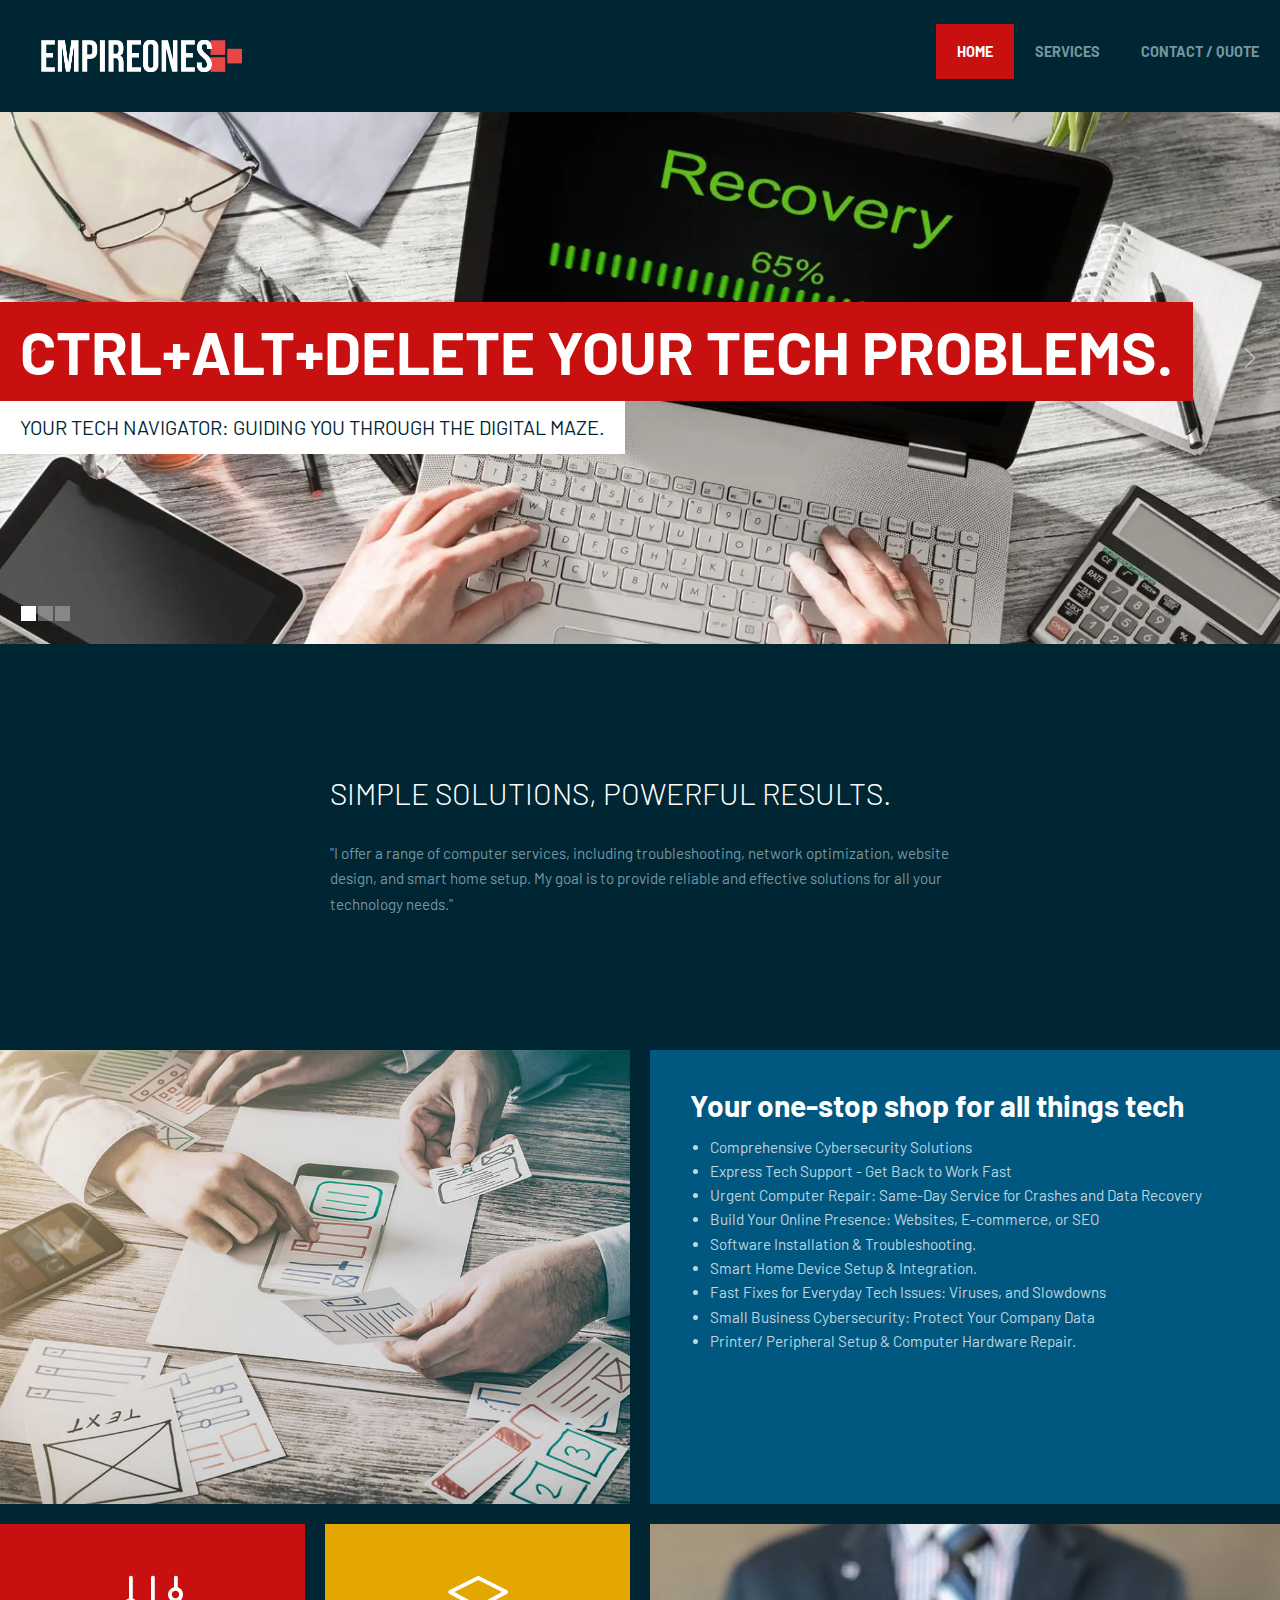
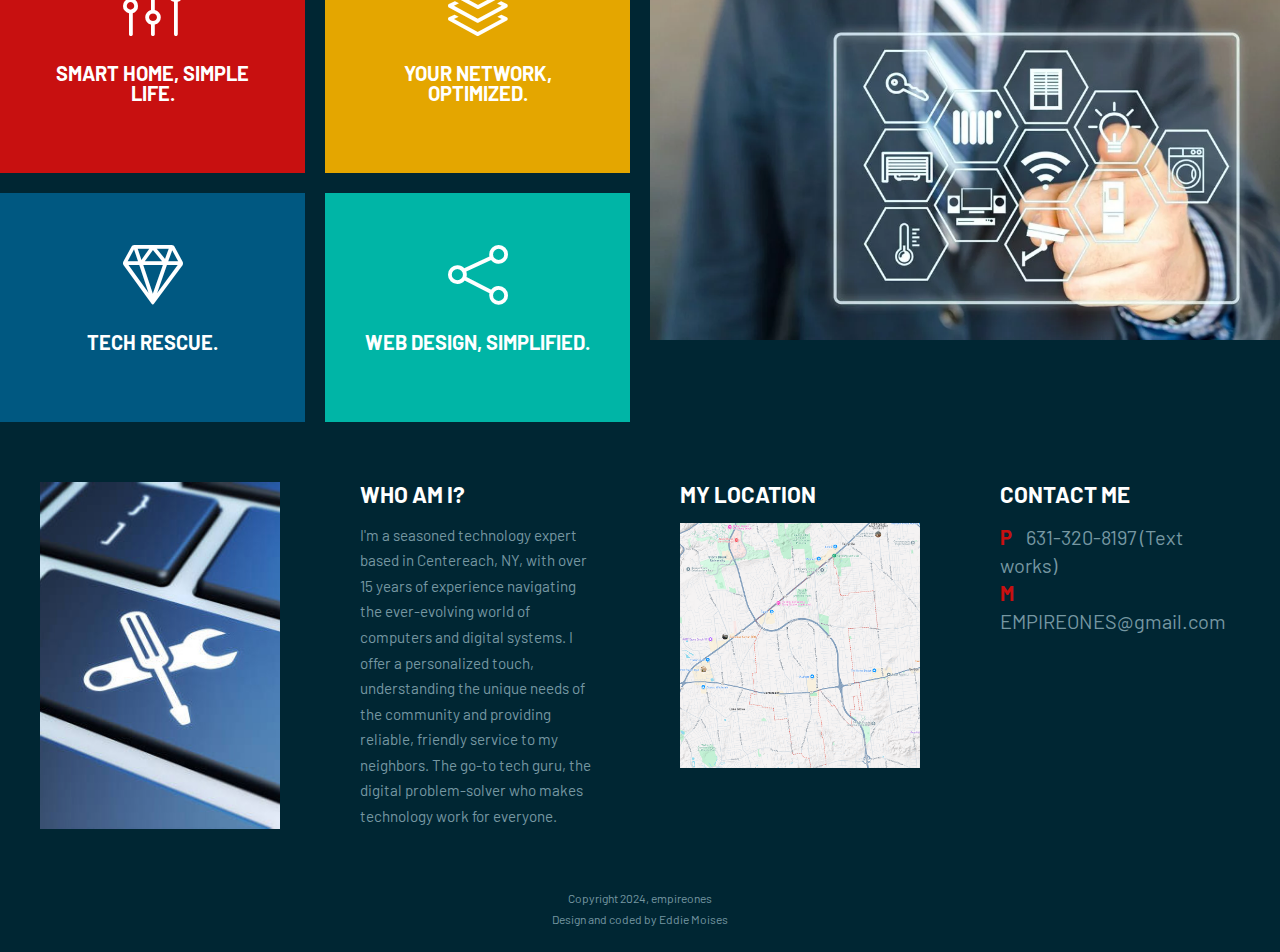
==== commit 44c4937f: "Add files via upload" ====
--- a/index.html
+++ b/index.html
@@ -126,9 +126,8 @@
       <footer class="grid">
 	   
         <!-- Footer - top -->
-        <!-- Image
-        <div class="s-12 l-3 m-row-3 padding-2x margin-bottom background-image" style="background-image:url(img/1.jpg)"></div>-->
-        <img class="full-img s-12 l-3 m-row-3 padding-2x margin-bottom" src="img/1.jpg" alt=""/>
+        
+        <img class=" s-12 l-3 m-row-3 padding-2x margin-bottom" src="img/1.jpg" alt=""/>
         
         <div class="s-12 m-9 l-3 padding-2x margin-bottom background-dark">
            <h2 class="text-strong text-uppercase">Who Am I?</h2>
@@ -153,6 +152,7 @@
           <p><a class="text-size-12 ">Design and coded by Eddie Moises</a></p>
         </div>
 	   </footer>   
+	   <!-- FOOTER END --> 
 	   
       <script type="text/javascript" src="js/responsee.js"></script>
       <script type="text/javascript" src="owl-carousel/owl.carousel.js"></script>
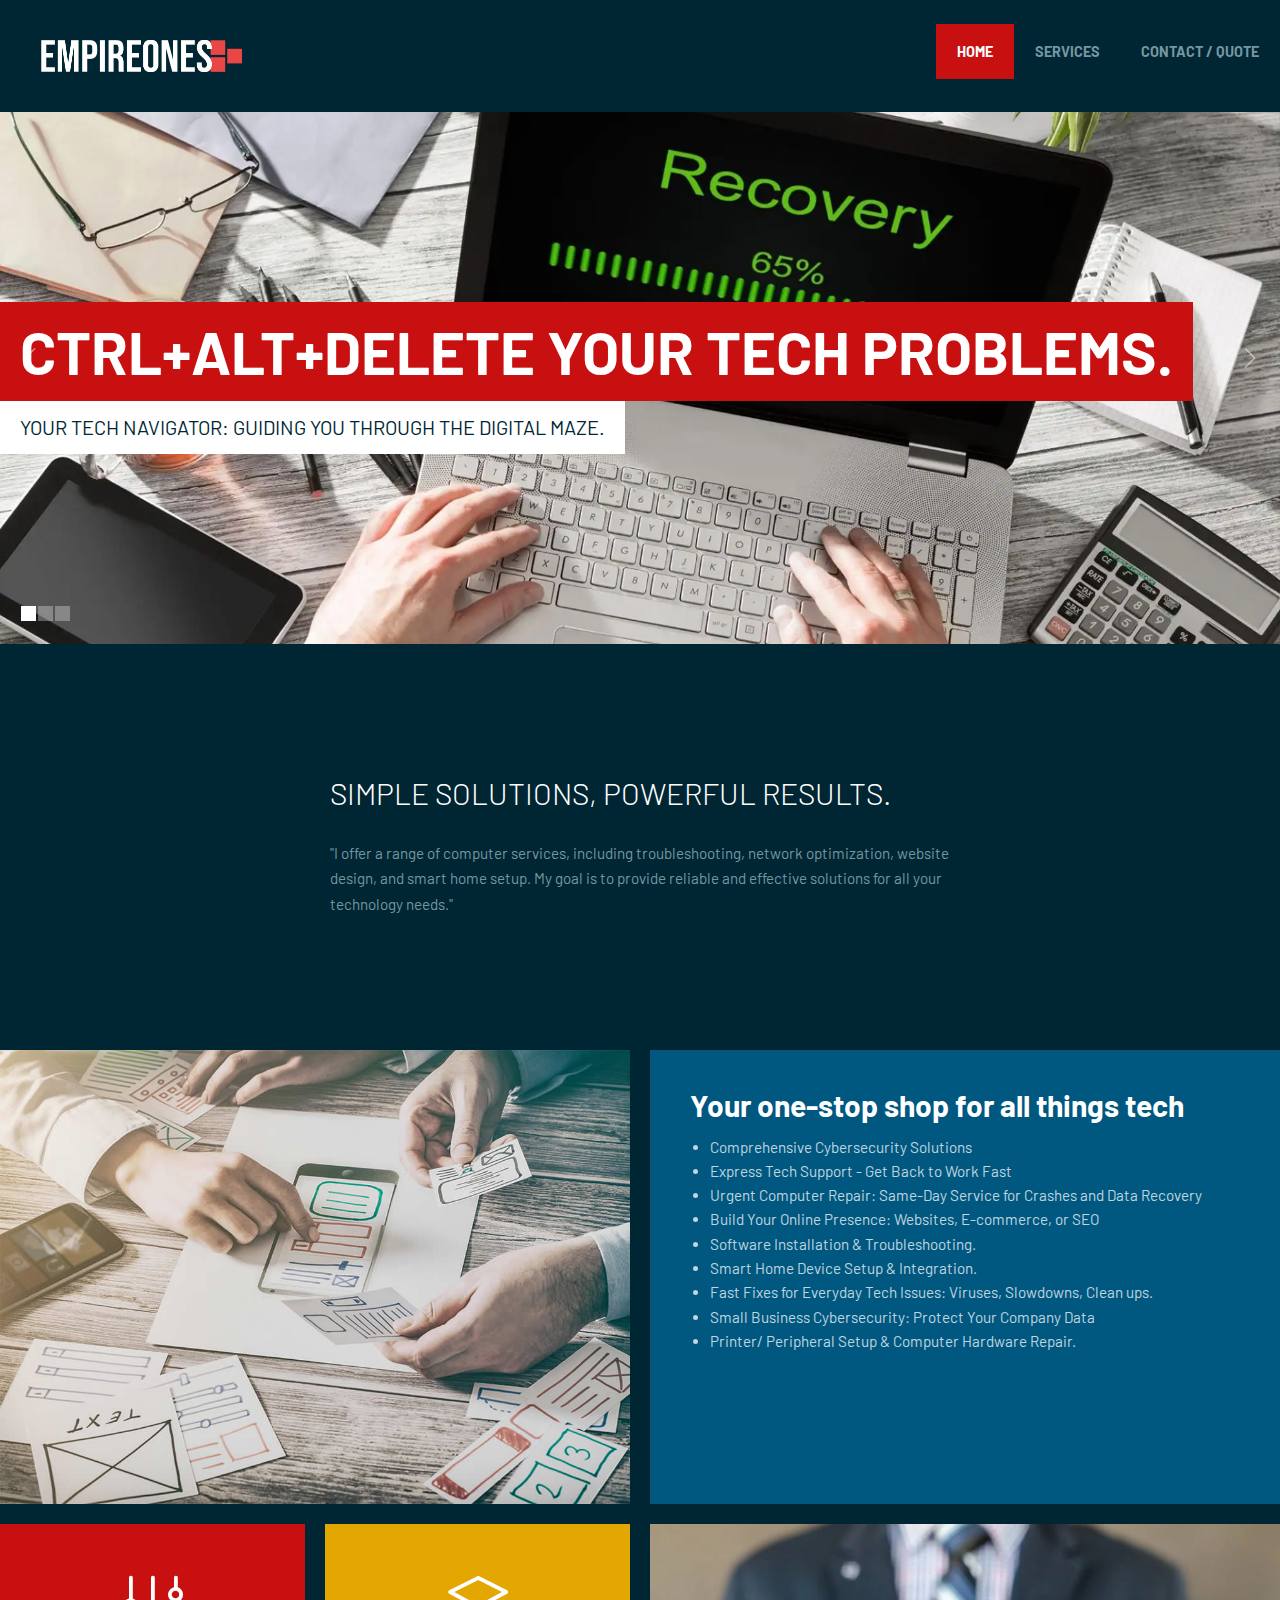
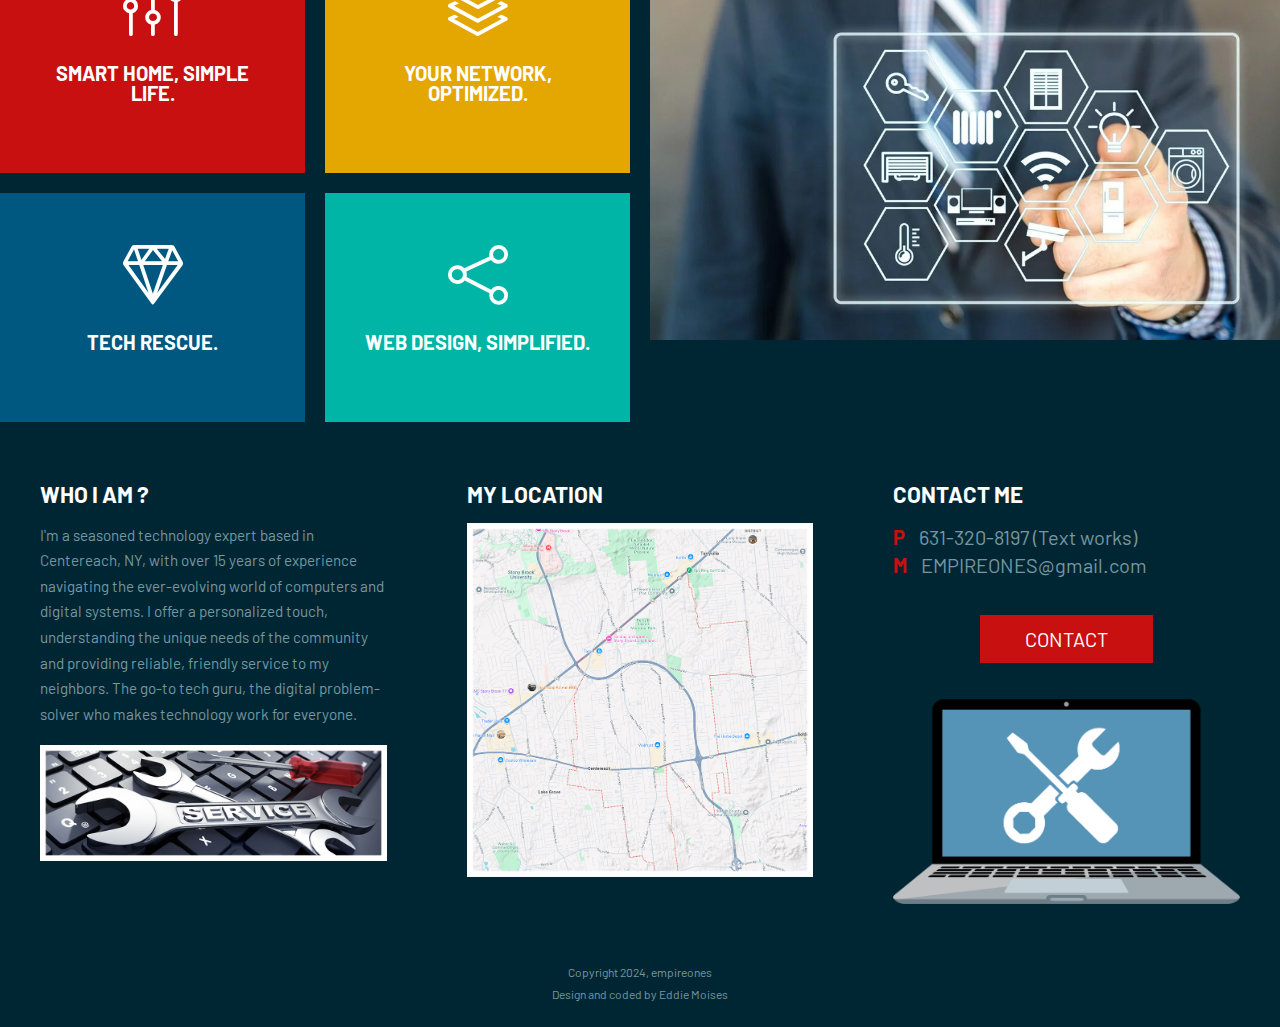
==== commit ffac2dd9: "Add files via upload" ====
--- a/index.html
+++ b/index.html
@@ -47,12 +47,13 @@
           <!-- Main Carousel -->
 		  
           <div class="s-12 margin-bottom carousel-fade-transition owl-carousel carousel-main carousel-nav-white carousel-hide-arrows background-dark">
+			  
 			<div class="item background-image" style="background-image:url(img/carousel-03.jpg)">
               <p class="text-padding text-strong text-white text-s-size-30 text-size-60 text-uppercase background-primary">Ctrl+Alt+Delete Your Tech Problems.</p><br>
               <p class="text-padding text-size-20 text-dark text-uppercase background-white">Your Tech Navigator: Guiding You Through the Digital Maze.</p>
             </div>
           	<div class="item background-image" style="background-image:url(img/carousel-01.jpg)">
-              <p class="text-padding text-strong text-white text-s-size-30 text-size-60 text-uppercase background-primary">Your Digital World, Simplified. </p><br>
+              <p class="text-padding text-strong text-white text-s-size-30 text-size-60 text-uppercase background-primary">Your Digital World, More Simplified. </p><br>
               <p class="text-padding text-size-20 text-dark text-uppercase background-white">The Tech Alchemist: Transforming Your Digital Life. Here to the rescue.</p>
             </div>
           	<div class="item background-image" style="background-image:url(img/carousel-02.jpg)">
@@ -84,7 +85,7 @@
 				  <li>Build Your Online Presence: Websites, E-commerce, or SEO</li>        
 				  <li>Software Installation & Troubleshooting.</li> 
 				  <li>Smart Home Device Setup & Integration.</li> 
-				  <li>Fast Fixes for Everyday Tech Issues: Viruses, and Slowdowns</li>           
+				  <li>Fast Fixes for Everyday Tech Issues: Viruses, Slowdowns, Clean ups.</li>           
 				  <li>Small Business Cybersecurity: Protect Your Company Data</li>
 				  <li>Printer/ Peripheral Setup & Computer Hardware Repair.</li> 
 				</ul>
@@ -127,22 +128,33 @@
 	   
         <!-- Footer - top -->
         
-        <img class=" s-12 l-3 m-row-3 padding-2x margin-bottom" src="img/1.jpg" alt=""/>
+		  
         
-        <div class="s-12 m-9 l-3 padding-2x margin-bottom background-dark">
-           <h2 class="text-strong text-uppercase">Who Am I?</h2>
+        <div class="s-12 m-9 l-4 padding-2x margin-bottom background-dark">
+			
+           <h2 class="text-strong text-uppercase">Who  I AM ?</h2>
            <p>I'm a seasoned technology expert based in Centereach, NY, with over 15 years of experience navigating the ever-evolving world of computers and digital systems. I offer a personalized touch, understanding the unique needs of the community and providing reliable, friendly service to my neighbors. The go-to tech guru, the digital problem-solver who makes technology work for everyone.</p>
+			<br>
+			<img class="" src="img/3.png" alt=""/>
+			<br>
+			
         </div>
         
-        <div class="s-12 m-9 l-3 padding-2x margin-bottom background-dark">
+        <div class="s-12 m-9 l-4 padding-2x margin-bottom background-dark">
            <h2 class="text-strong text-uppercase">My location</h2>
            <img class="full-img" src="img/map.png" alt=""/>
         </div>
         
-        <div class="s-12 m-9 l-3 padding-2x margin-bottom background-dark">
+        <div class="s-12 m-9 l-4 padding-2x margin-bottom background-dark">
            <h2 class="text-strong text-uppercase">Contact Me</h2>
            <p class="text-size-20"><b class=" text-primary margin-right-10">P</b> 631-320-8197 (Text works)</p>
            <p class="text-size-20"><b class=" text-primary margin-right-10">M</b> <a class="text-size-20 text-primary-hover" href="mailto:empireones@gmail.com">EMPIREONES@gmail.com</a></p>
+			<br> 
+			<br>
+			  <a href="contact.html" class="l-6 center button text-size-20 text-white background-red">CONTACT</a>
+			<br> 
+			<br>
+			<img class="full-img" src="img/1.png" alt=""/>
         </div>
         
         <!-- Footer - bottom -->
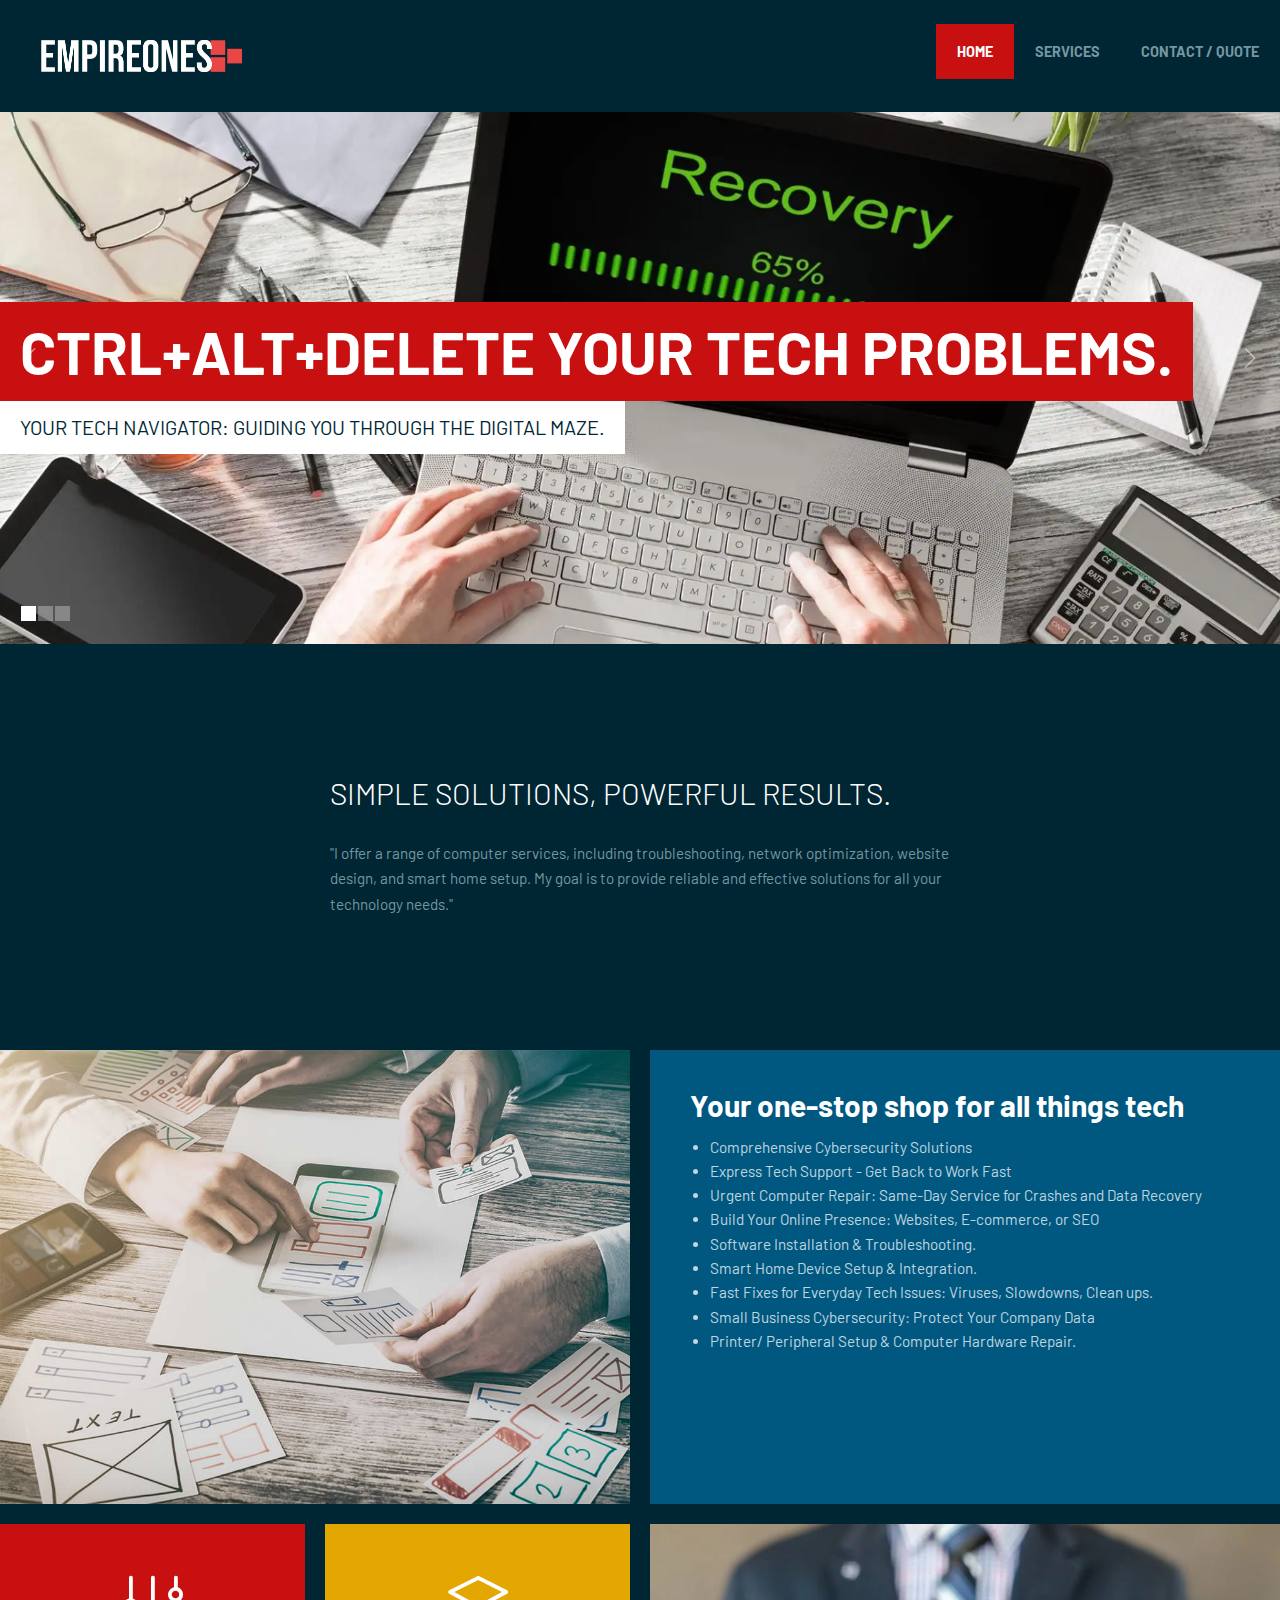
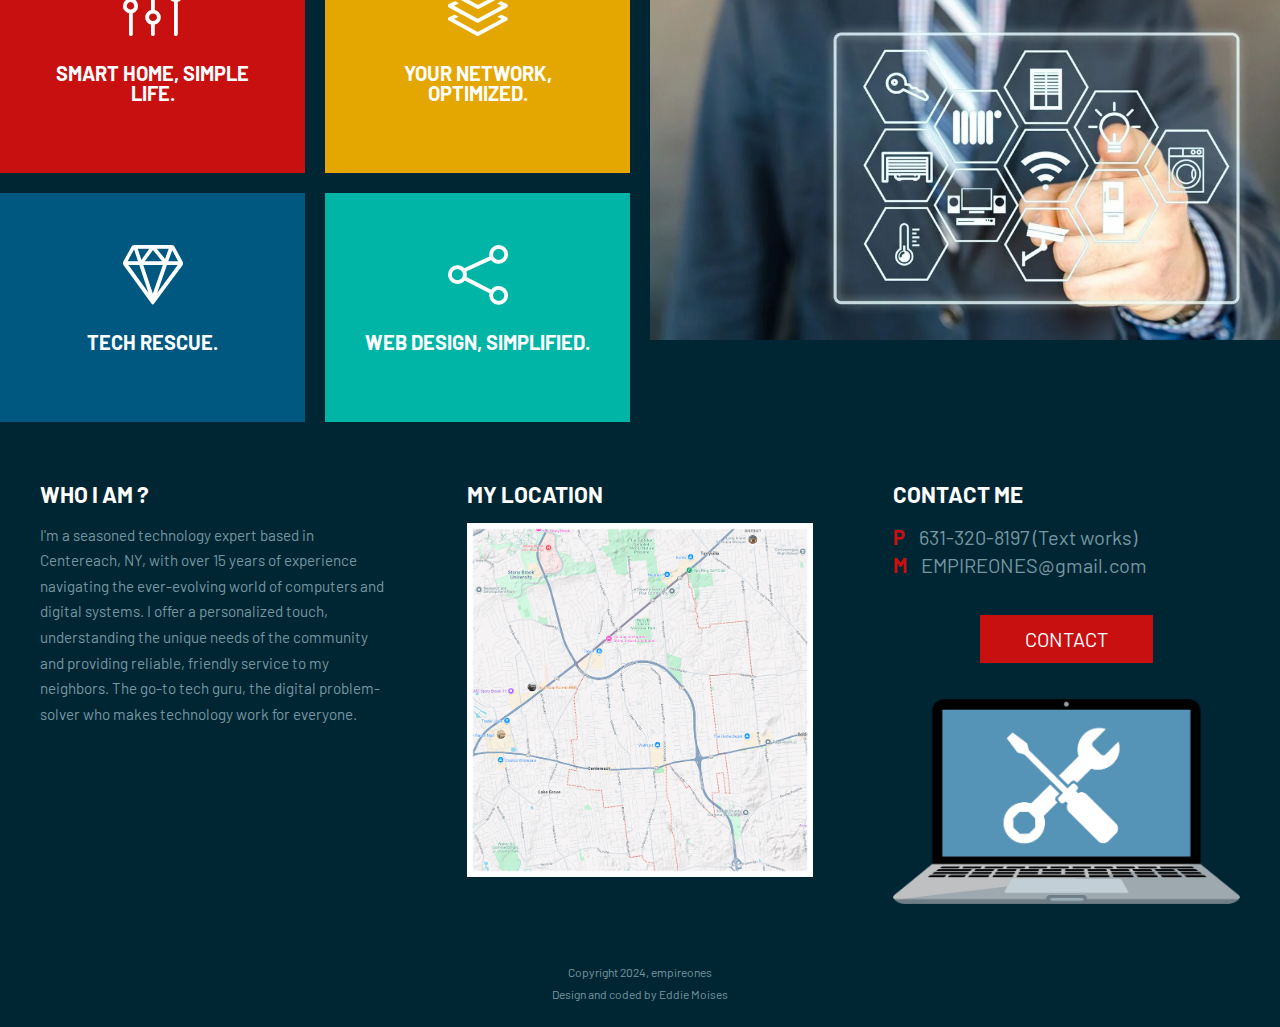
==== commit 534429fa: "Add files via upload" ====
--- a/index.html
+++ b/index.html
@@ -132,11 +132,10 @@
         
         <div class="s-12 m-9 l-4 padding-2x margin-bottom background-dark">
 			
-           <h2 class="text-strong text-uppercase">Who  I AM ?</h2>
+           <h2 class="text-strong text-uppercase">Who I AM ?</h2>
            <p>I'm a seasoned technology expert based in Centereach, NY, with over 15 years of experience navigating the ever-evolving world of computers and digital systems. I offer a personalized touch, understanding the unique needs of the community and providing reliable, friendly service to my neighbors. The go-to tech guru, the digital problem-solver who makes technology work for everyone.</p>
-			<br>
-			<img class="" src="img/3.png" alt=""/>
-			<br>
+			
+			
 			
         </div>
         
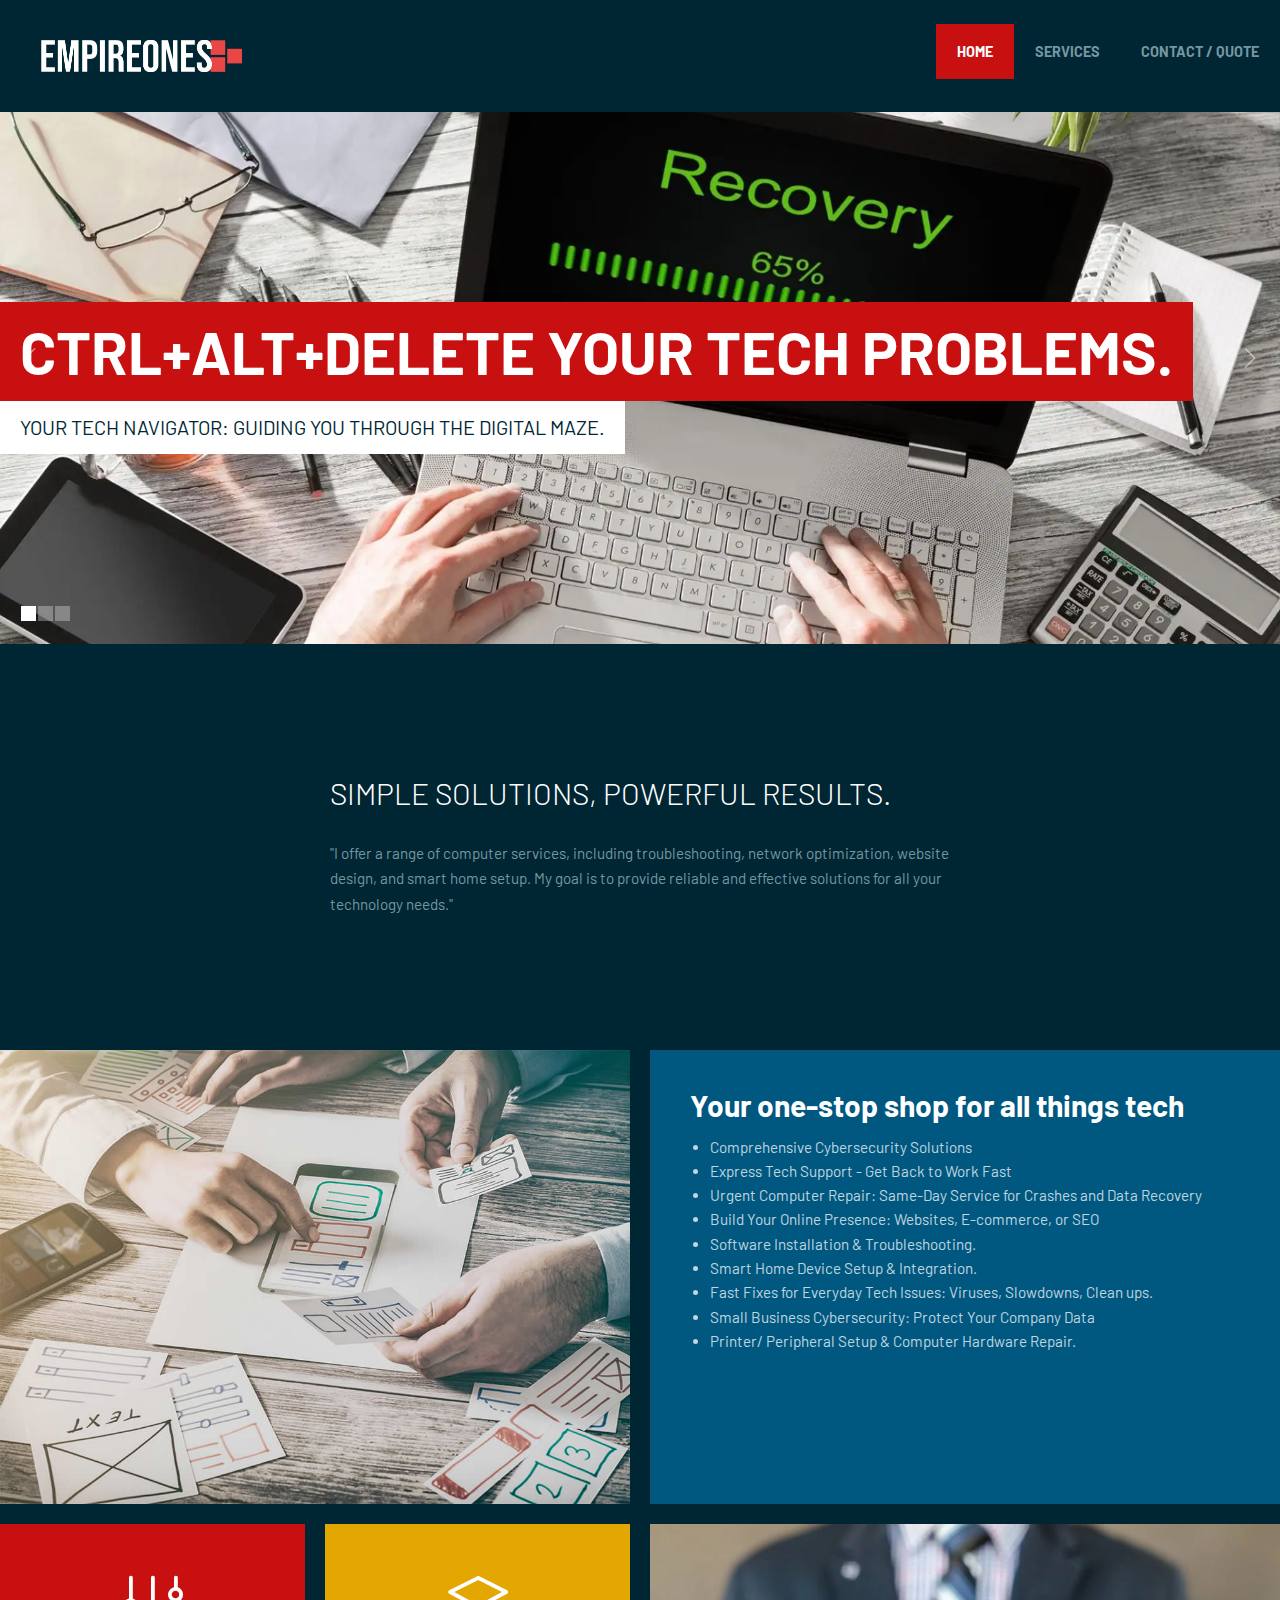
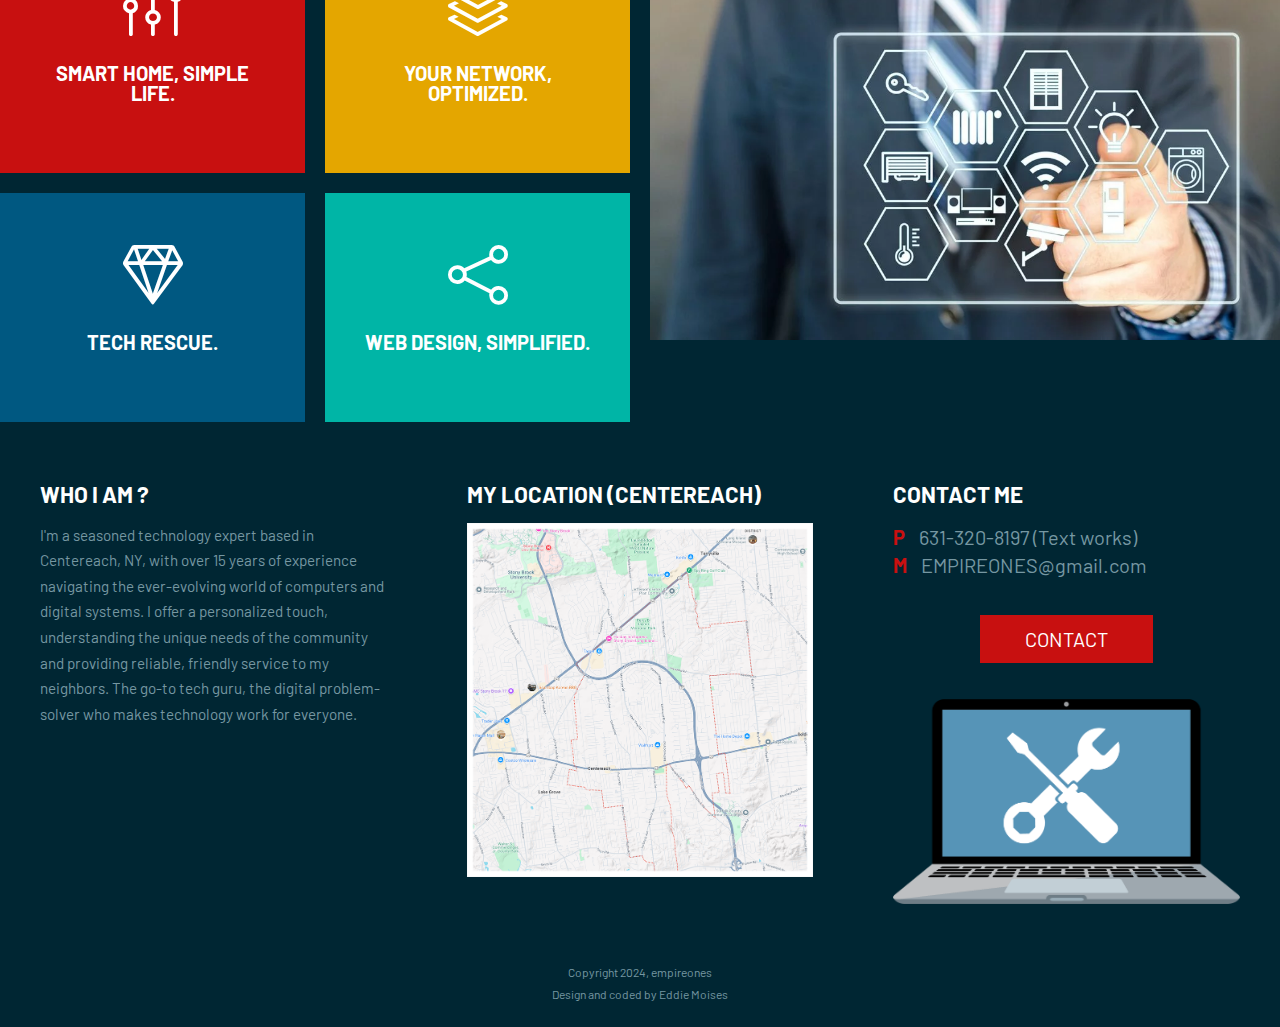
==== commit cb8ee6e6: "Add files via upload" ====
--- a/index.html
+++ b/index.html
@@ -140,7 +140,7 @@
         </div>
         
         <div class="s-12 m-9 l-4 padding-2x margin-bottom background-dark">
-           <h2 class="text-strong text-uppercase">My location</h2>
+           <h2 class="text-strong text-uppercase">My location (Centereach)</h2>
            <img class="full-img" src="img/map.png" alt=""/>
         </div>
         
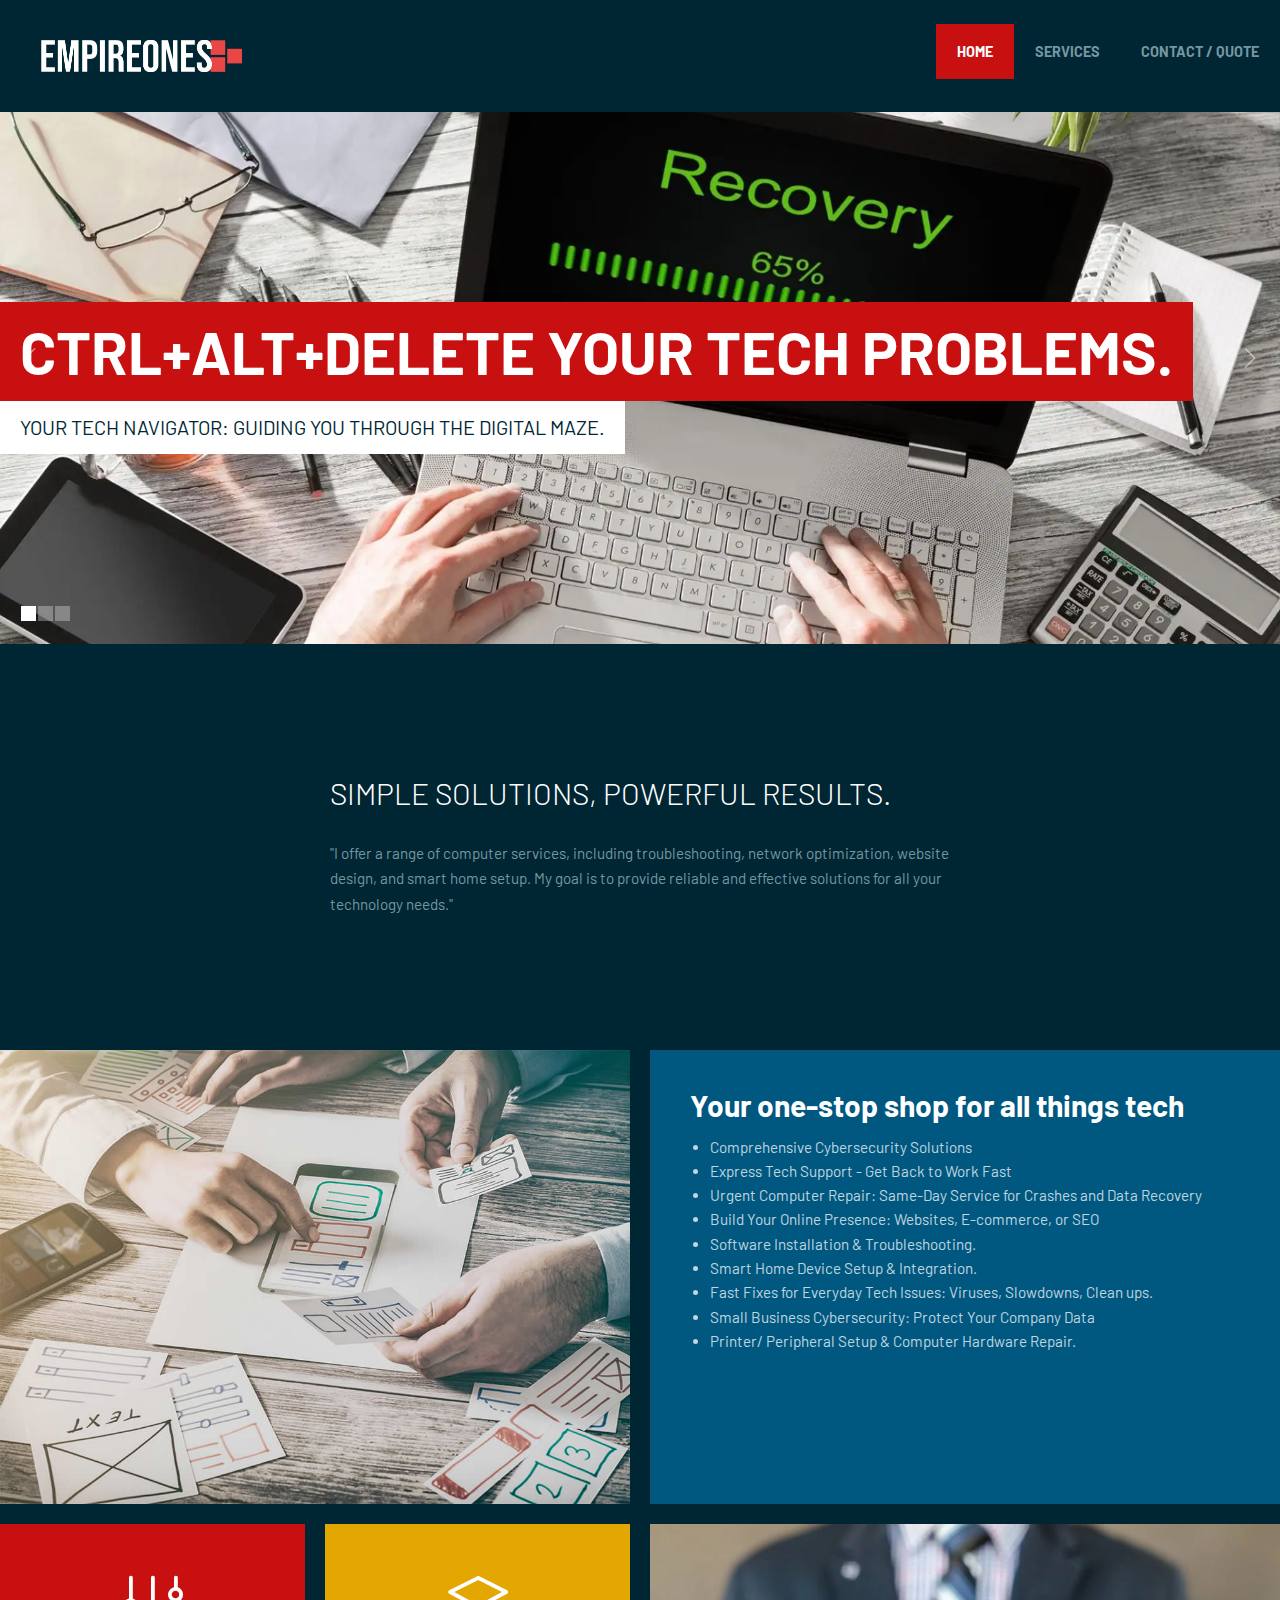
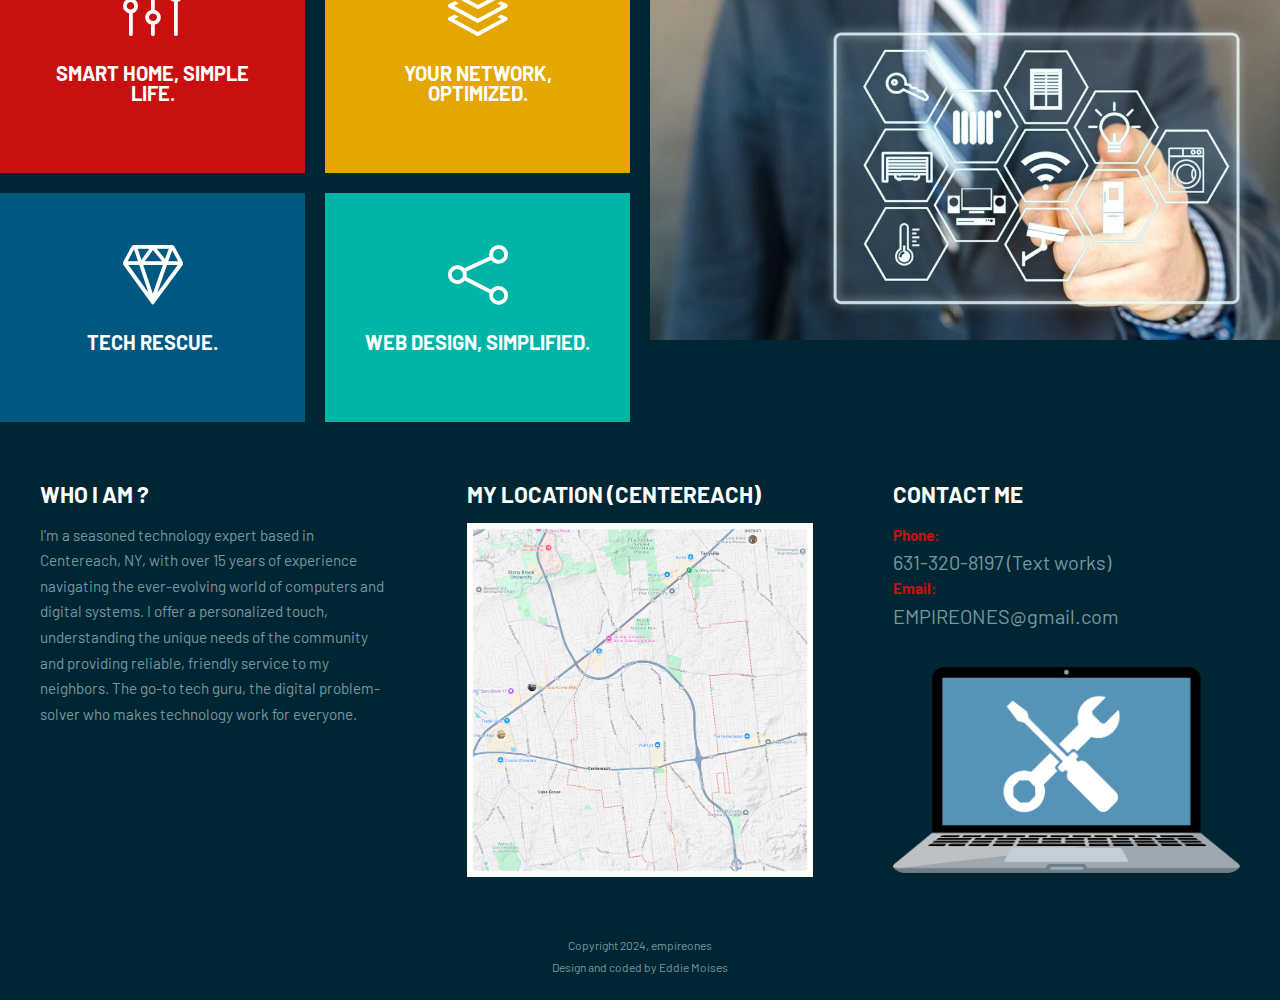
==== commit de57a5d0: "Add files via upload" ====
--- a/index.html
+++ b/index.html
@@ -146,11 +146,9 @@
         
         <div class="s-12 m-9 l-4 padding-2x margin-bottom background-dark">
            <h2 class="text-strong text-uppercase">Contact Me</h2>
-           <p class="text-size-20"><b class=" text-primary margin-right-10">P</b> 631-320-8197 (Text works)</p>
-           <p class="text-size-20"><b class=" text-primary margin-right-10">M</b> <a class="text-size-20 text-primary-hover" href="mailto:empireones@gmail.com">EMPIREONES@gmail.com</a></p>
-			<br> 
-			<br>
-			  <a href="contact.html" class="l-6 center button text-size-20 text-white background-red">CONTACT</a>
+           <p class="text-size-18"><b class=" text-primary margin-right-10">Phone:</b></p> <p class="text-size-20">631-320-8197 (Text works) </p>
+           <p class="text-size-18"><b class=" text-primary margin-right-10">Email:</b><br></p><p><a class="text-size-20 text-primary-hover" href="mailto:empireones@gmail.com">EMPIREONES@gmail.com</a></p>
+
 			<br> 
 			<br>
 			<img class="full-img" src="img/1.png" alt=""/>
